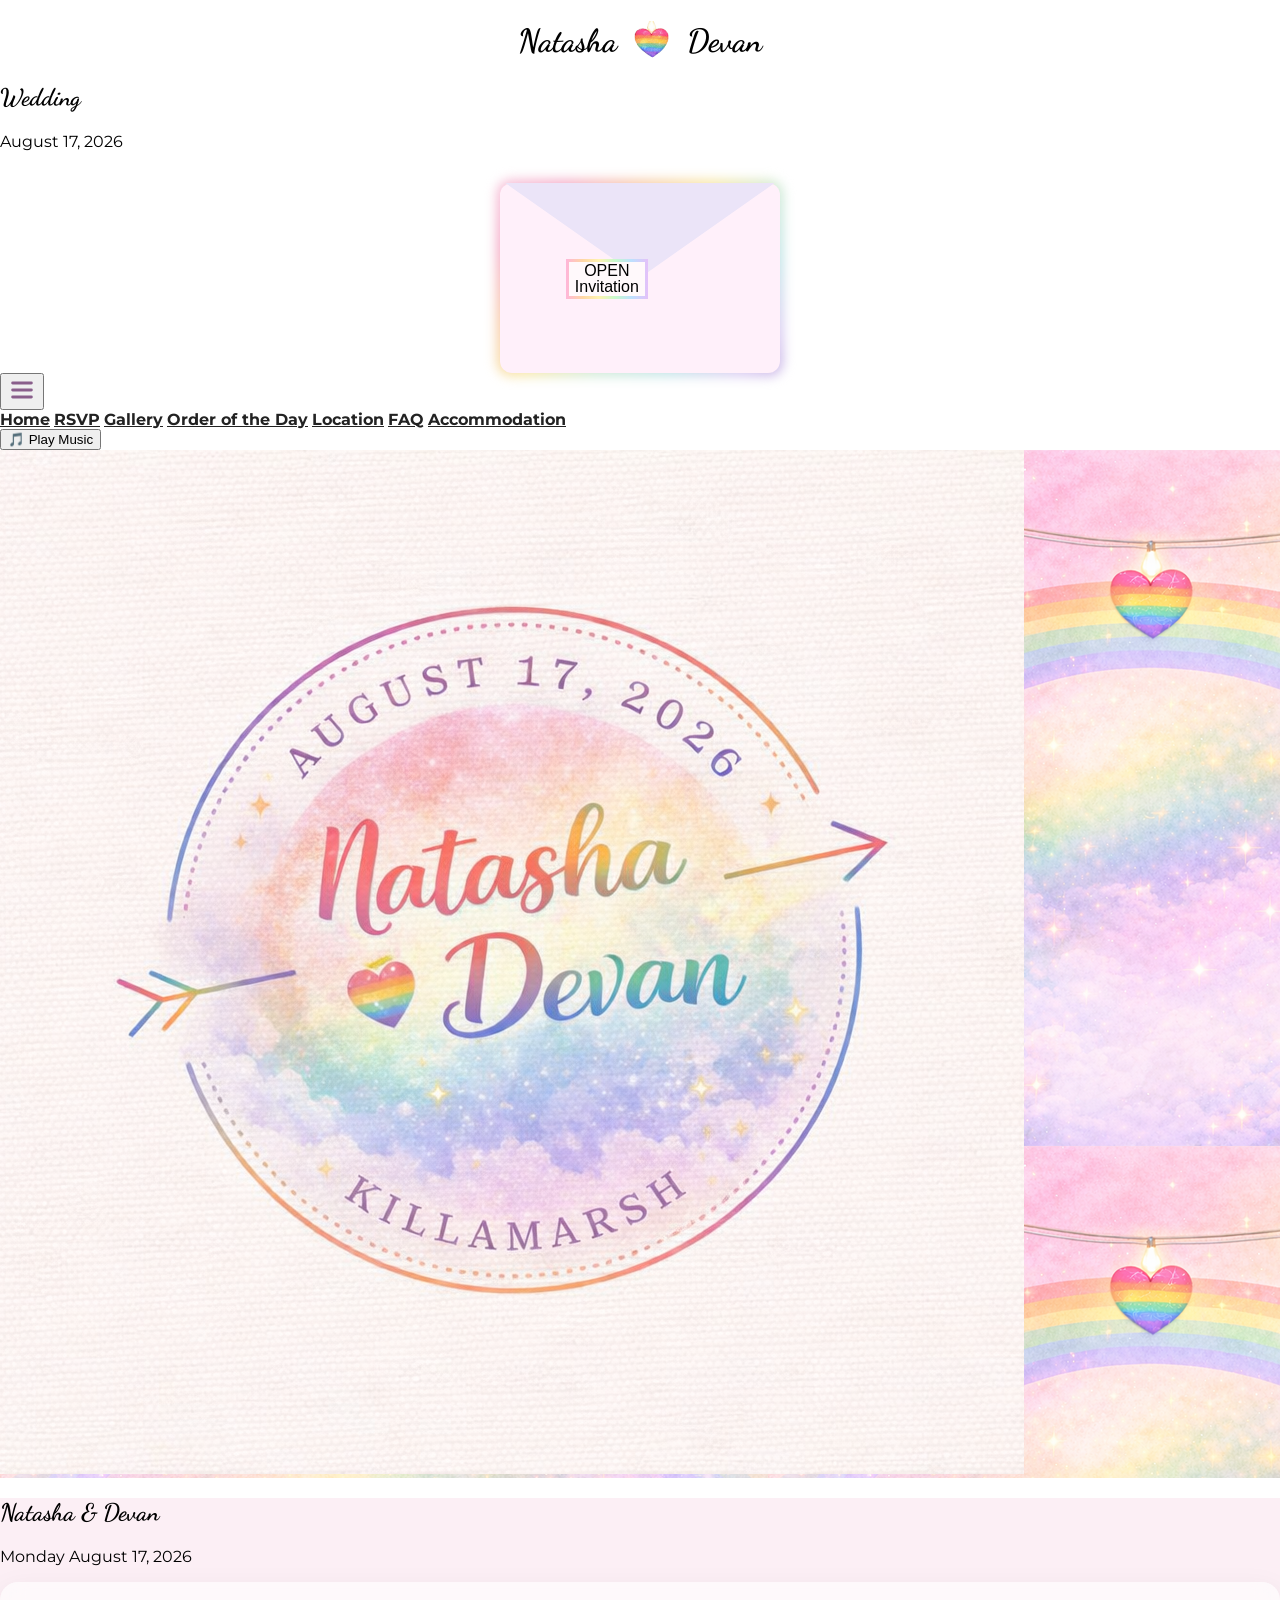
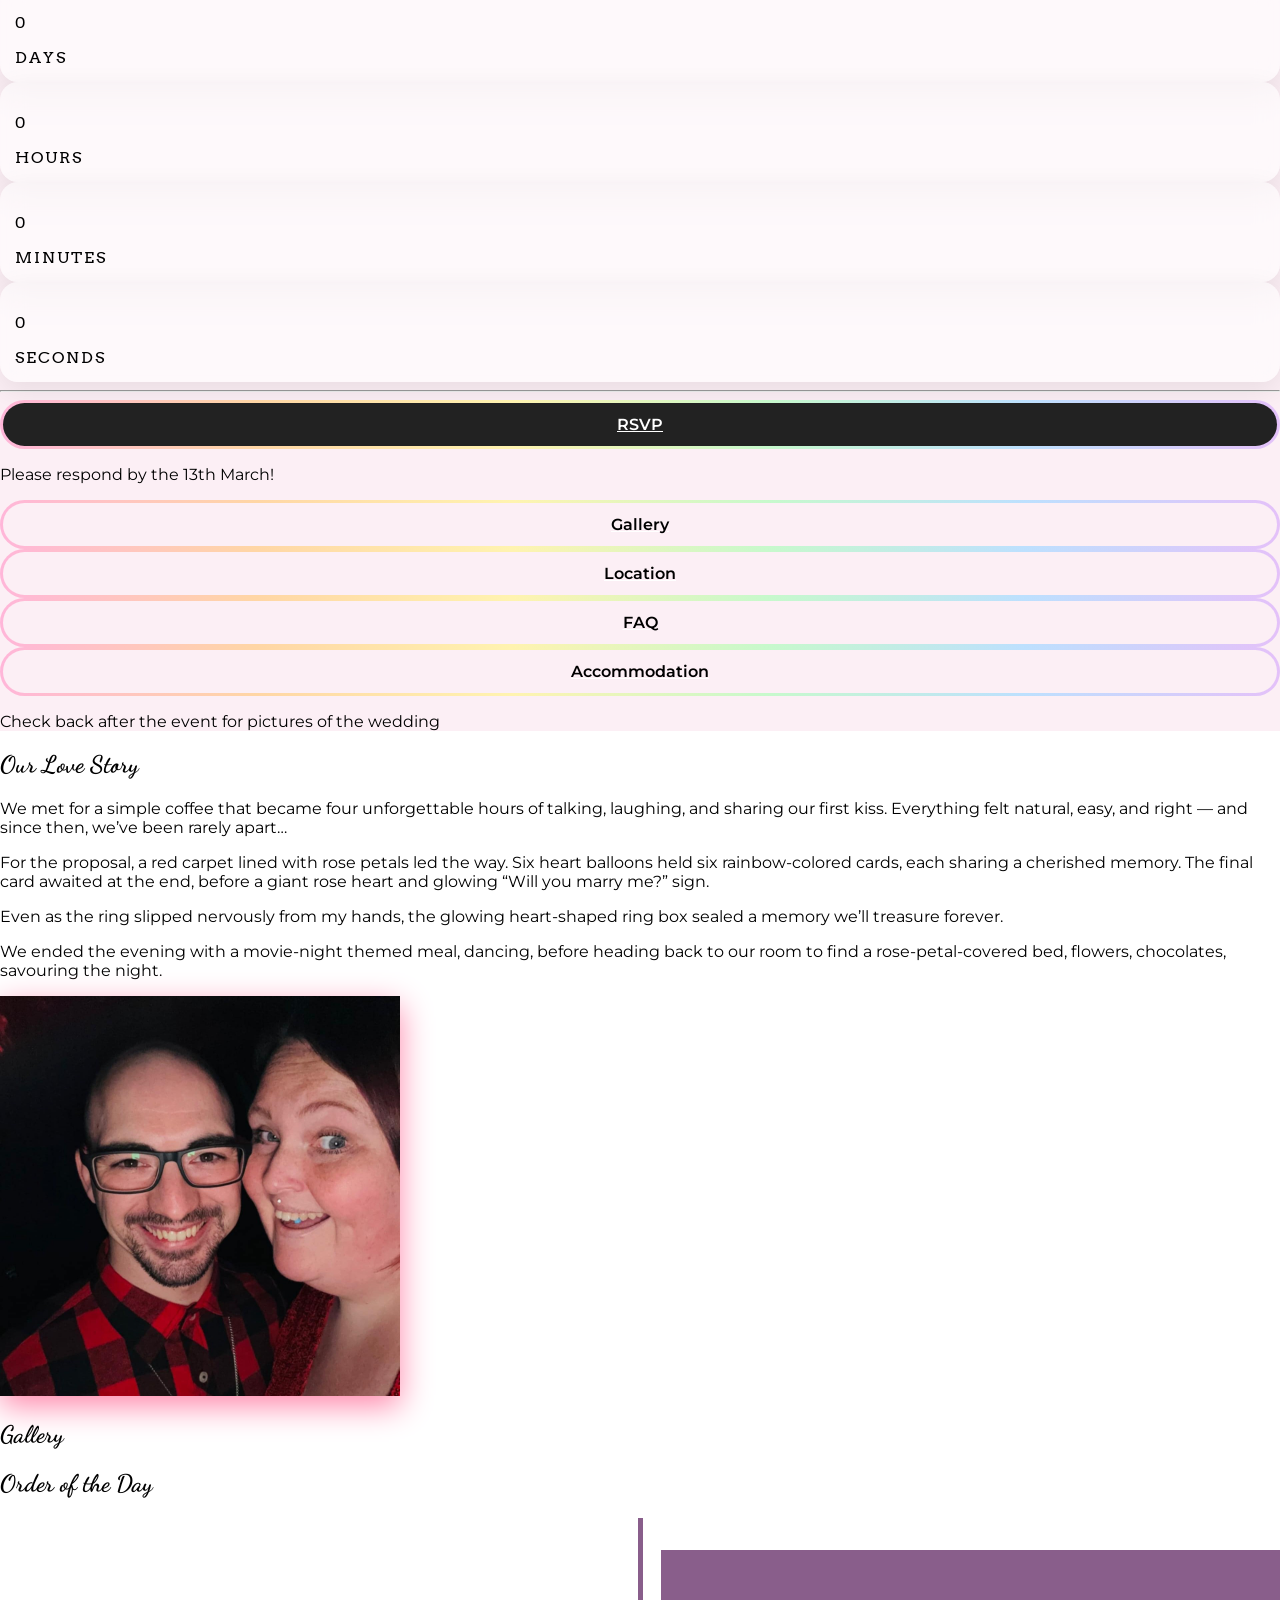
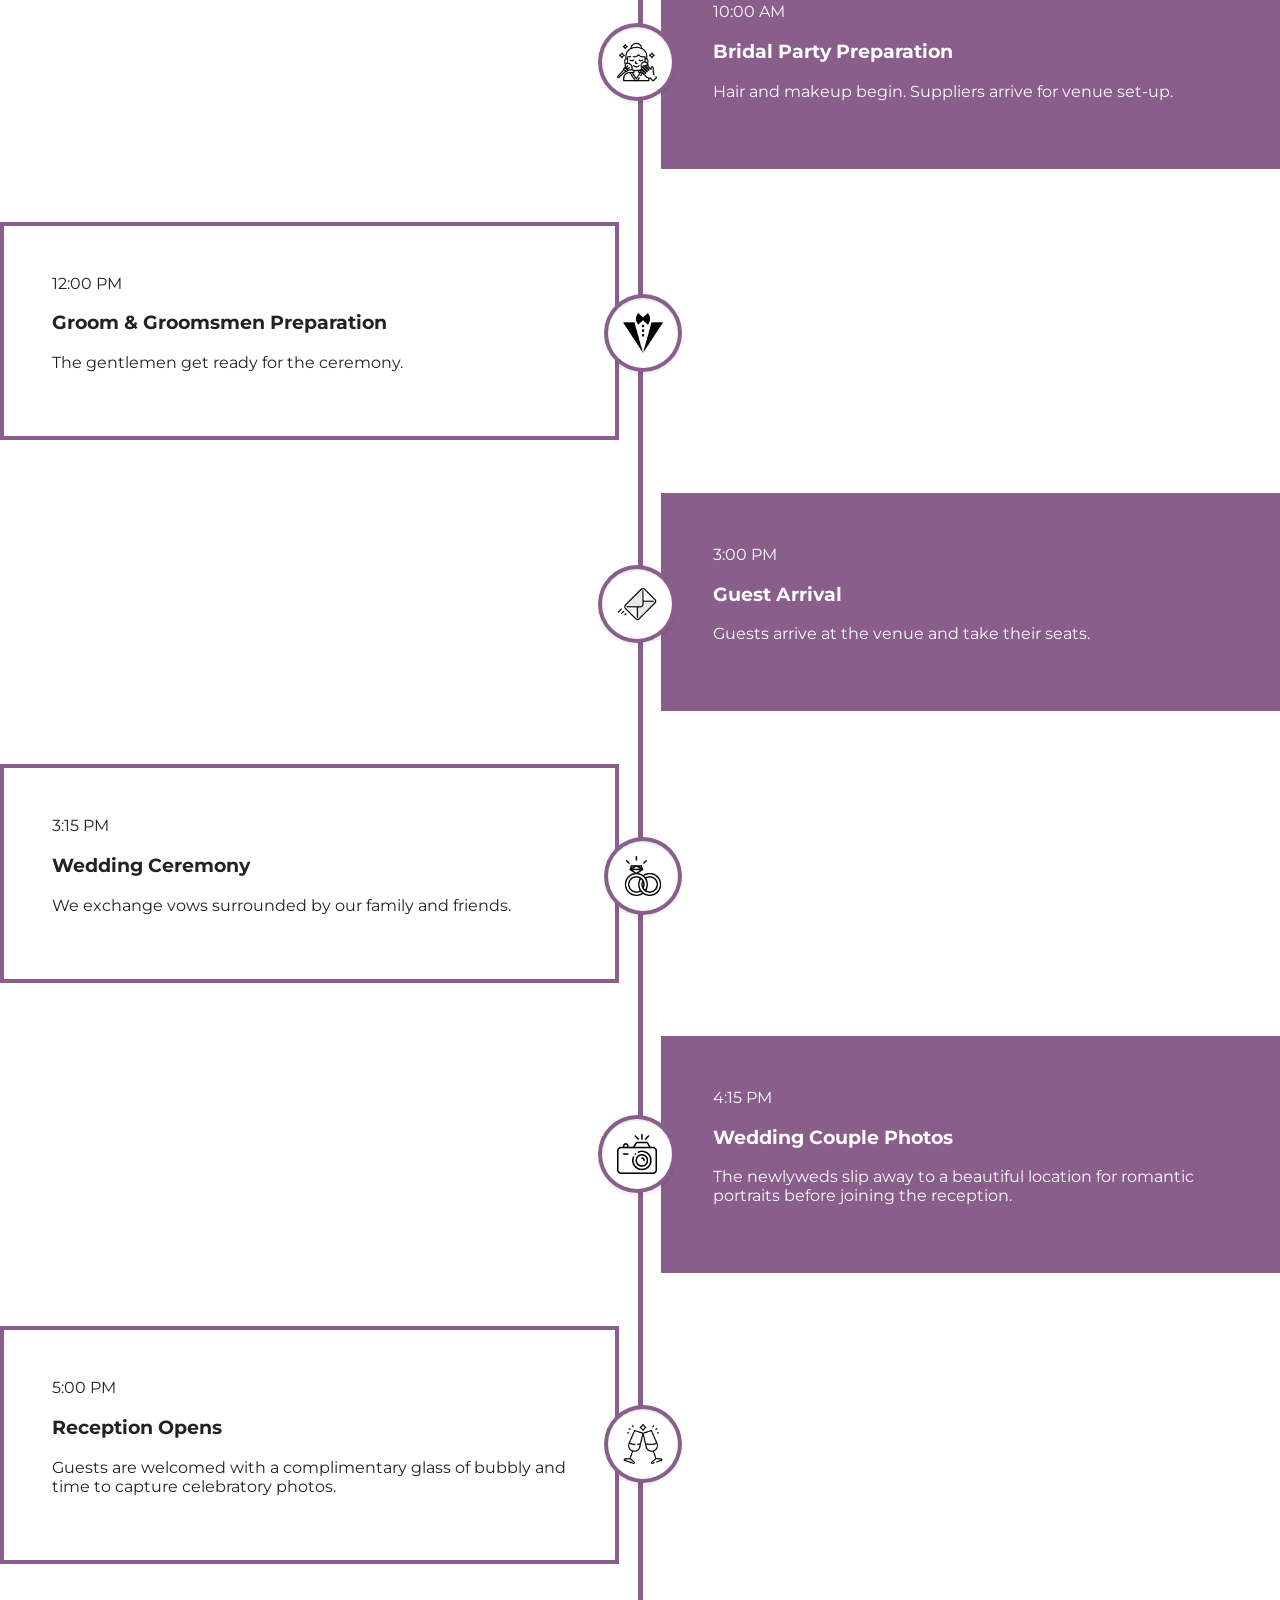
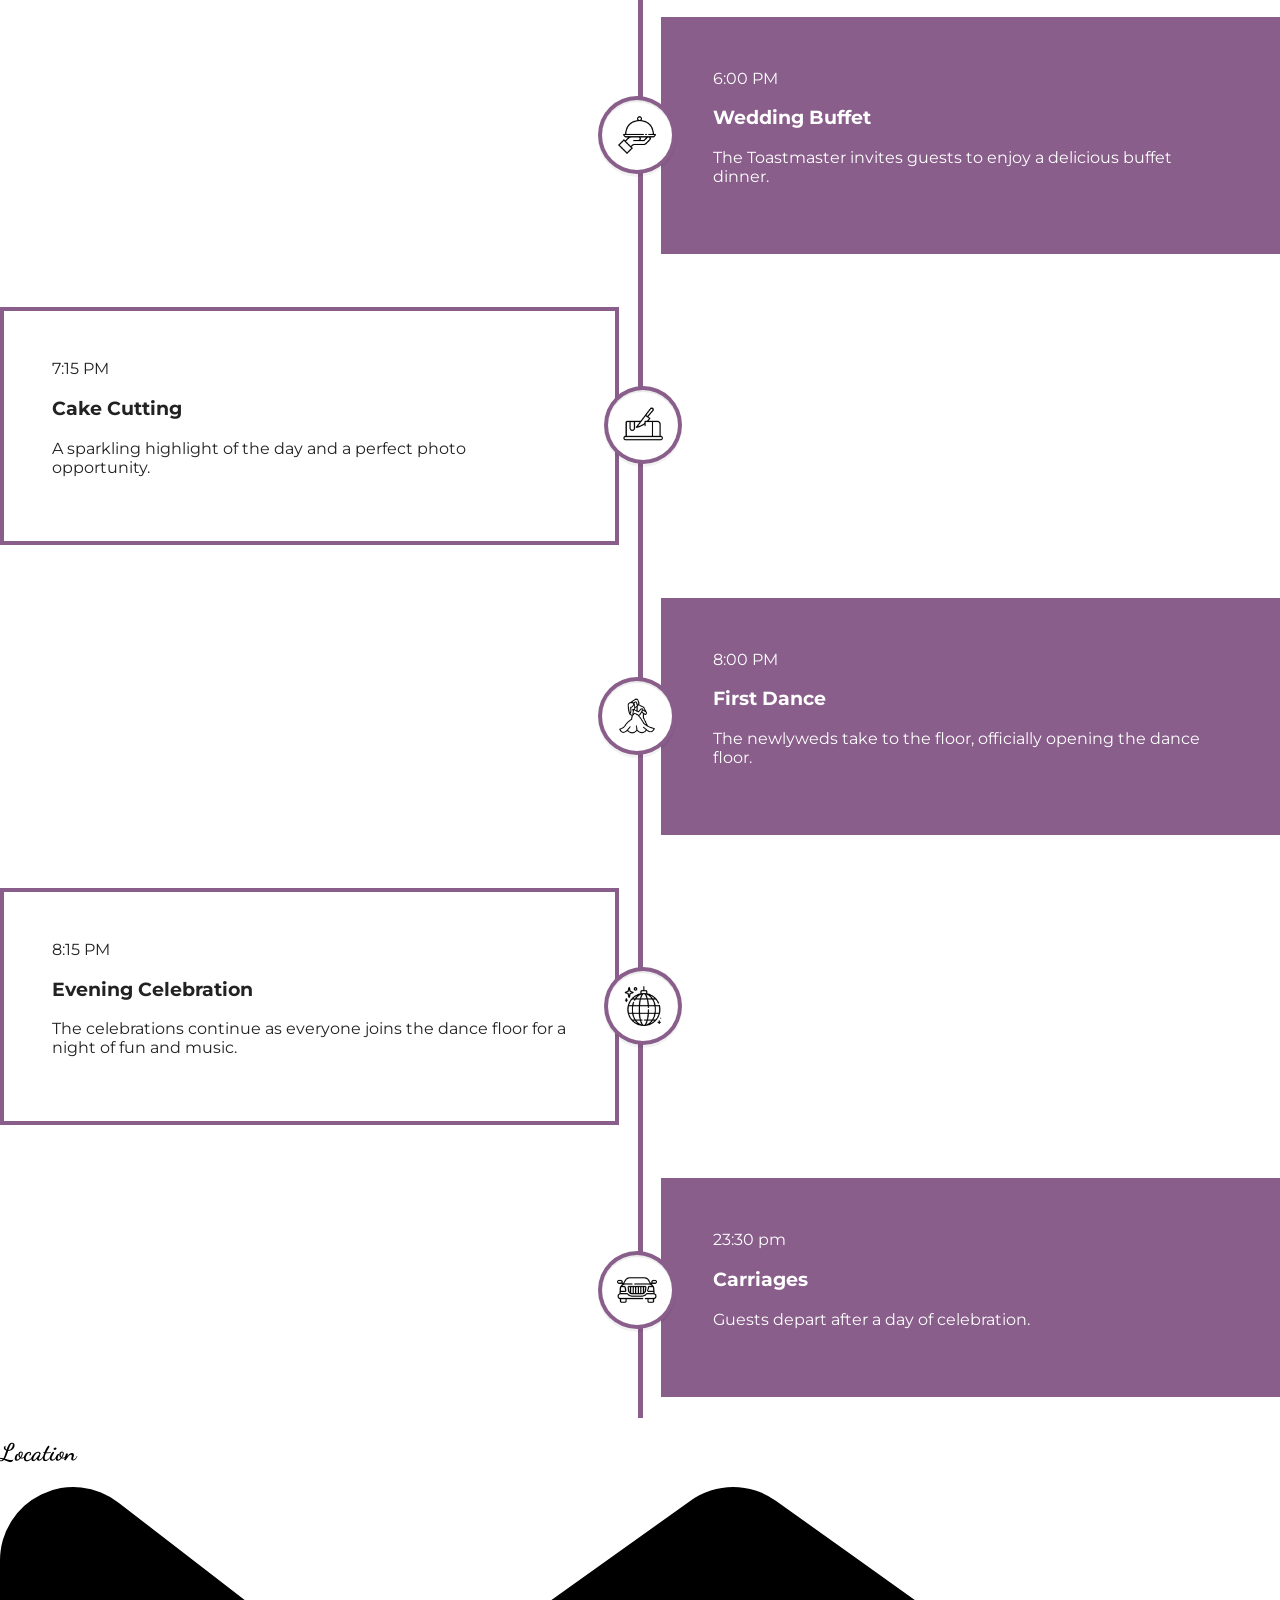
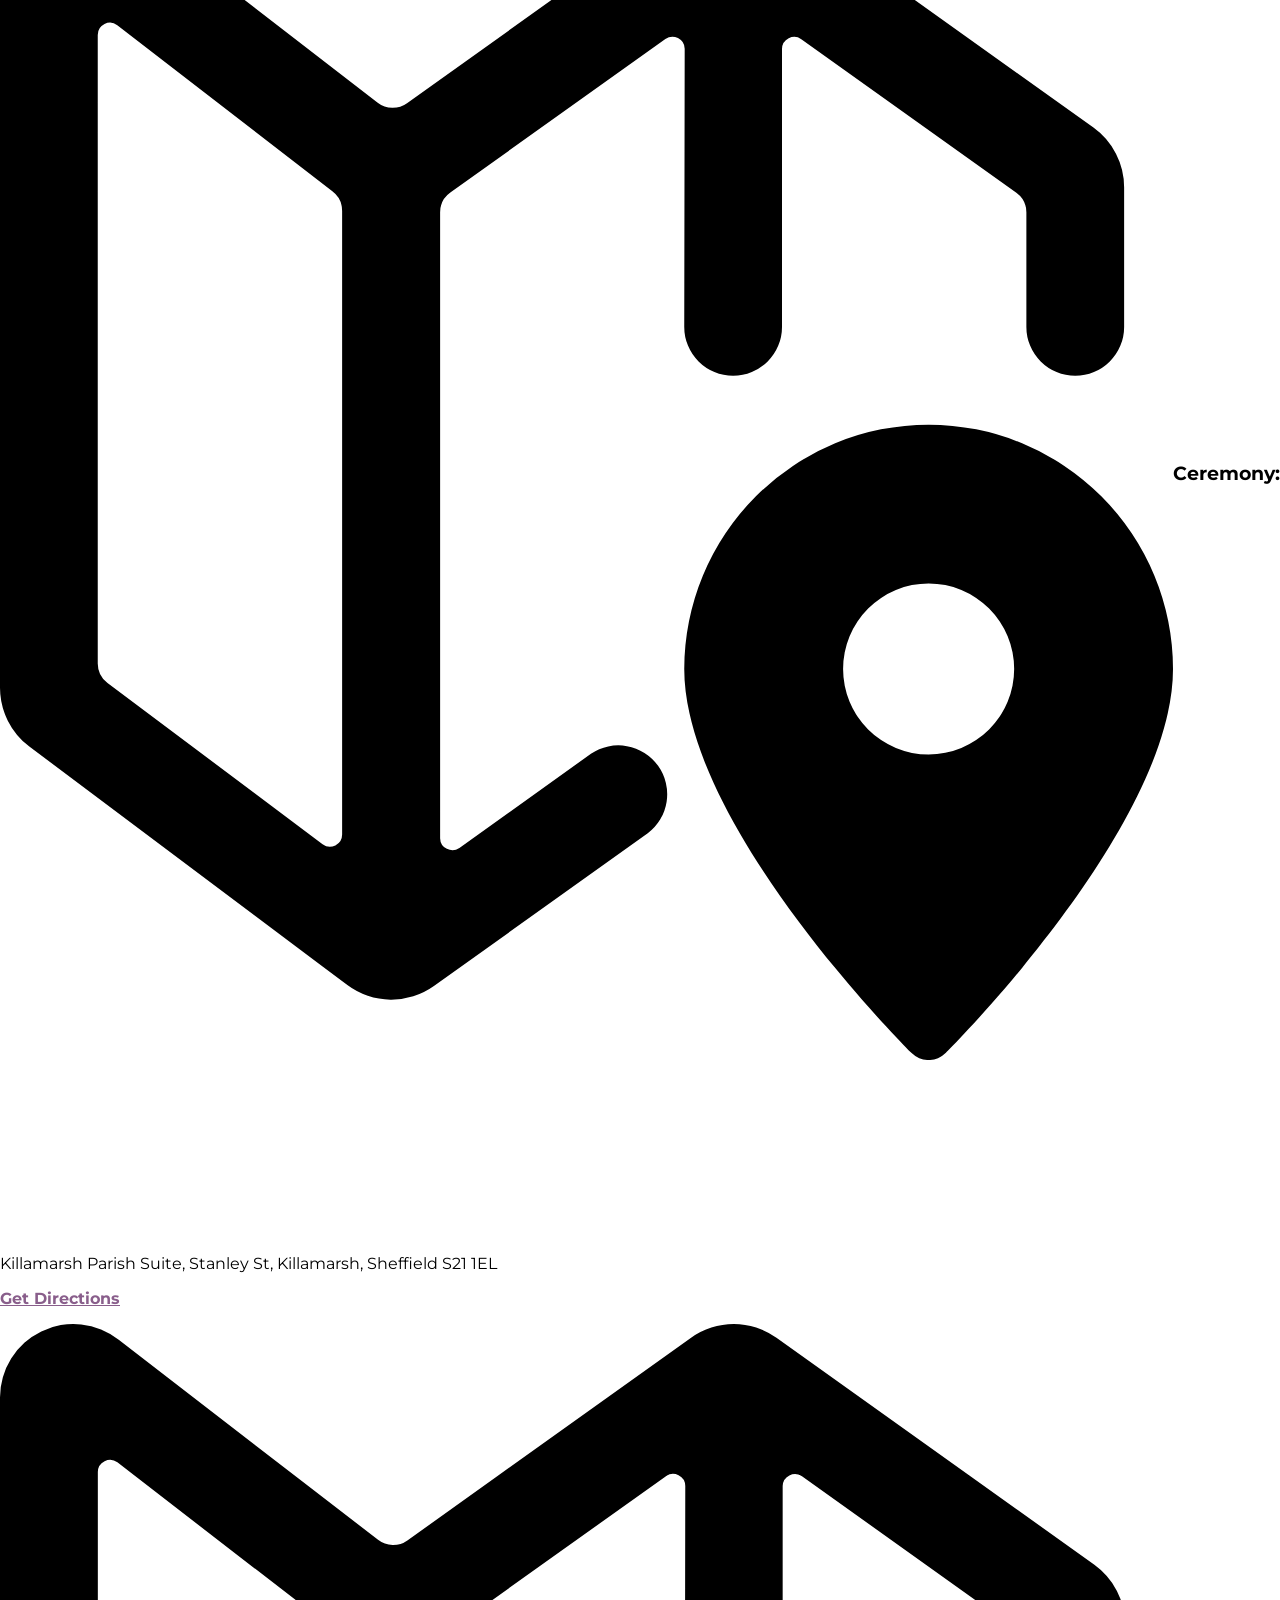
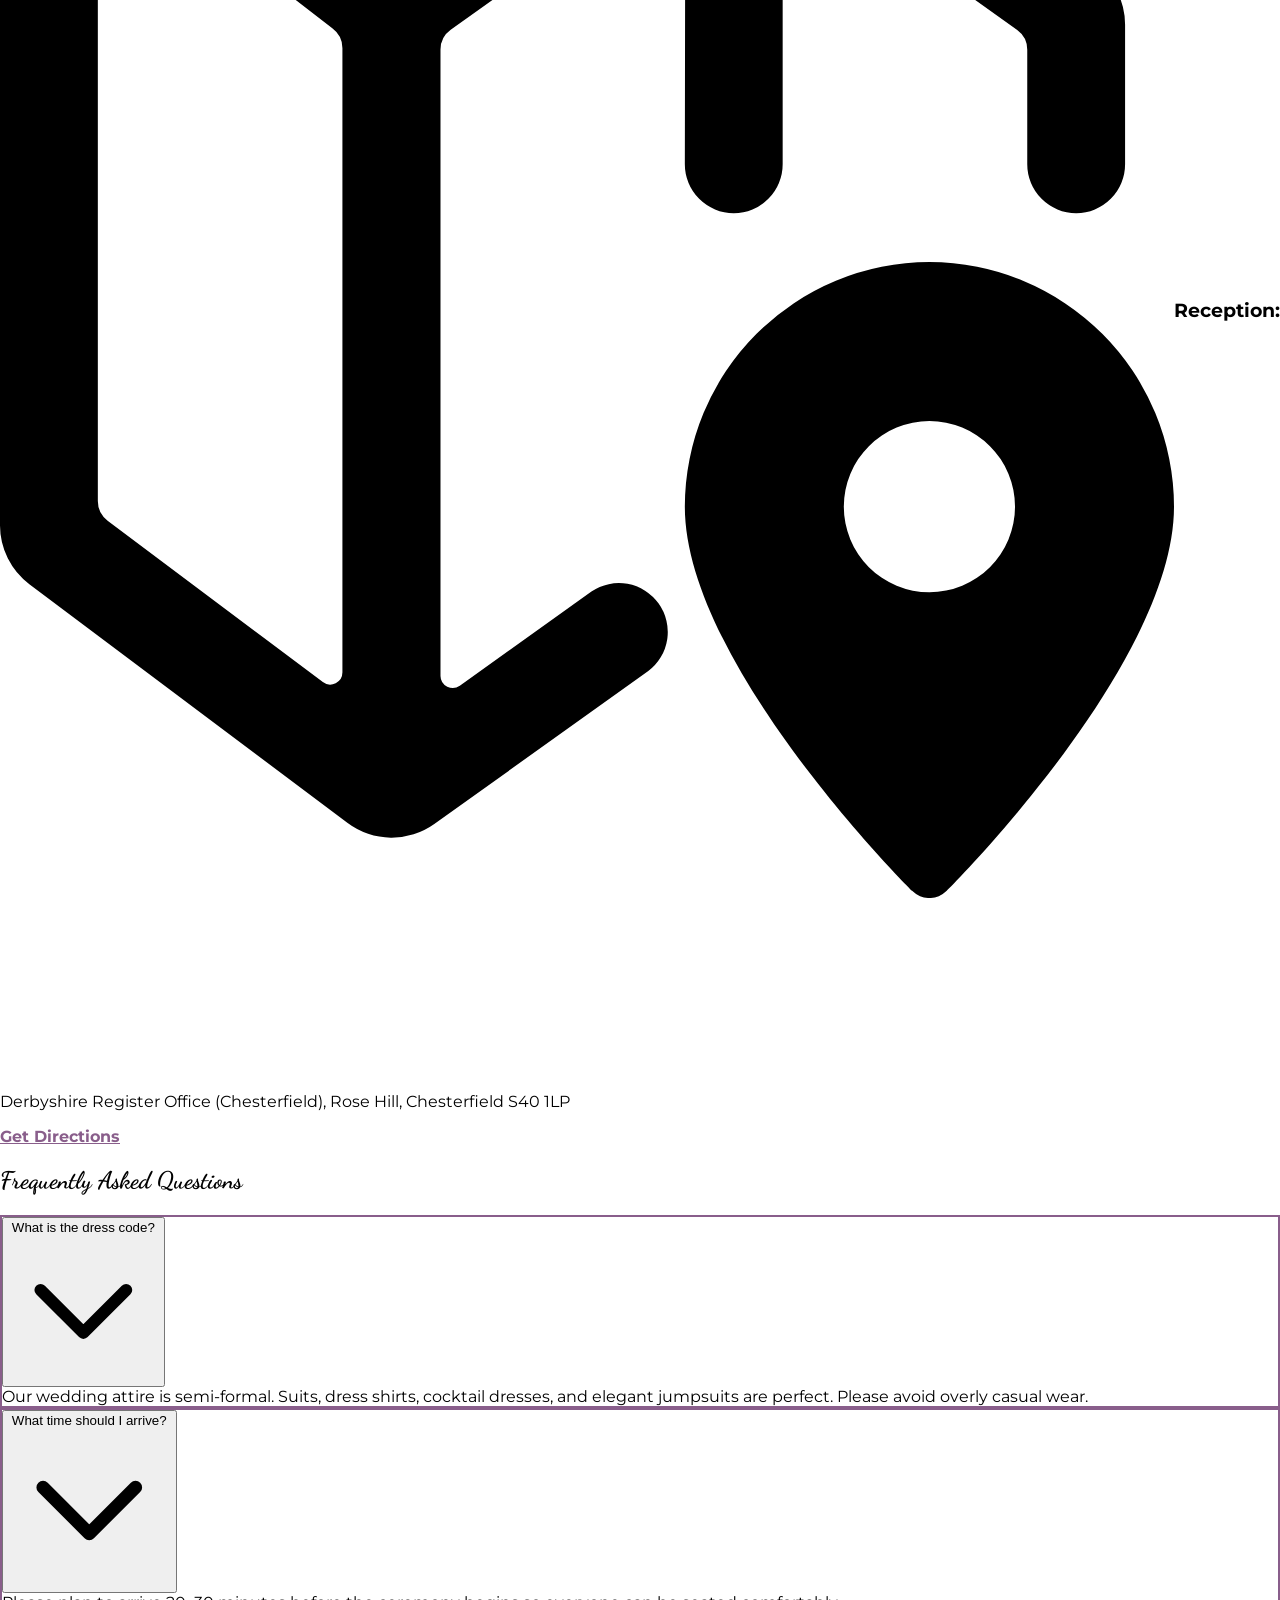
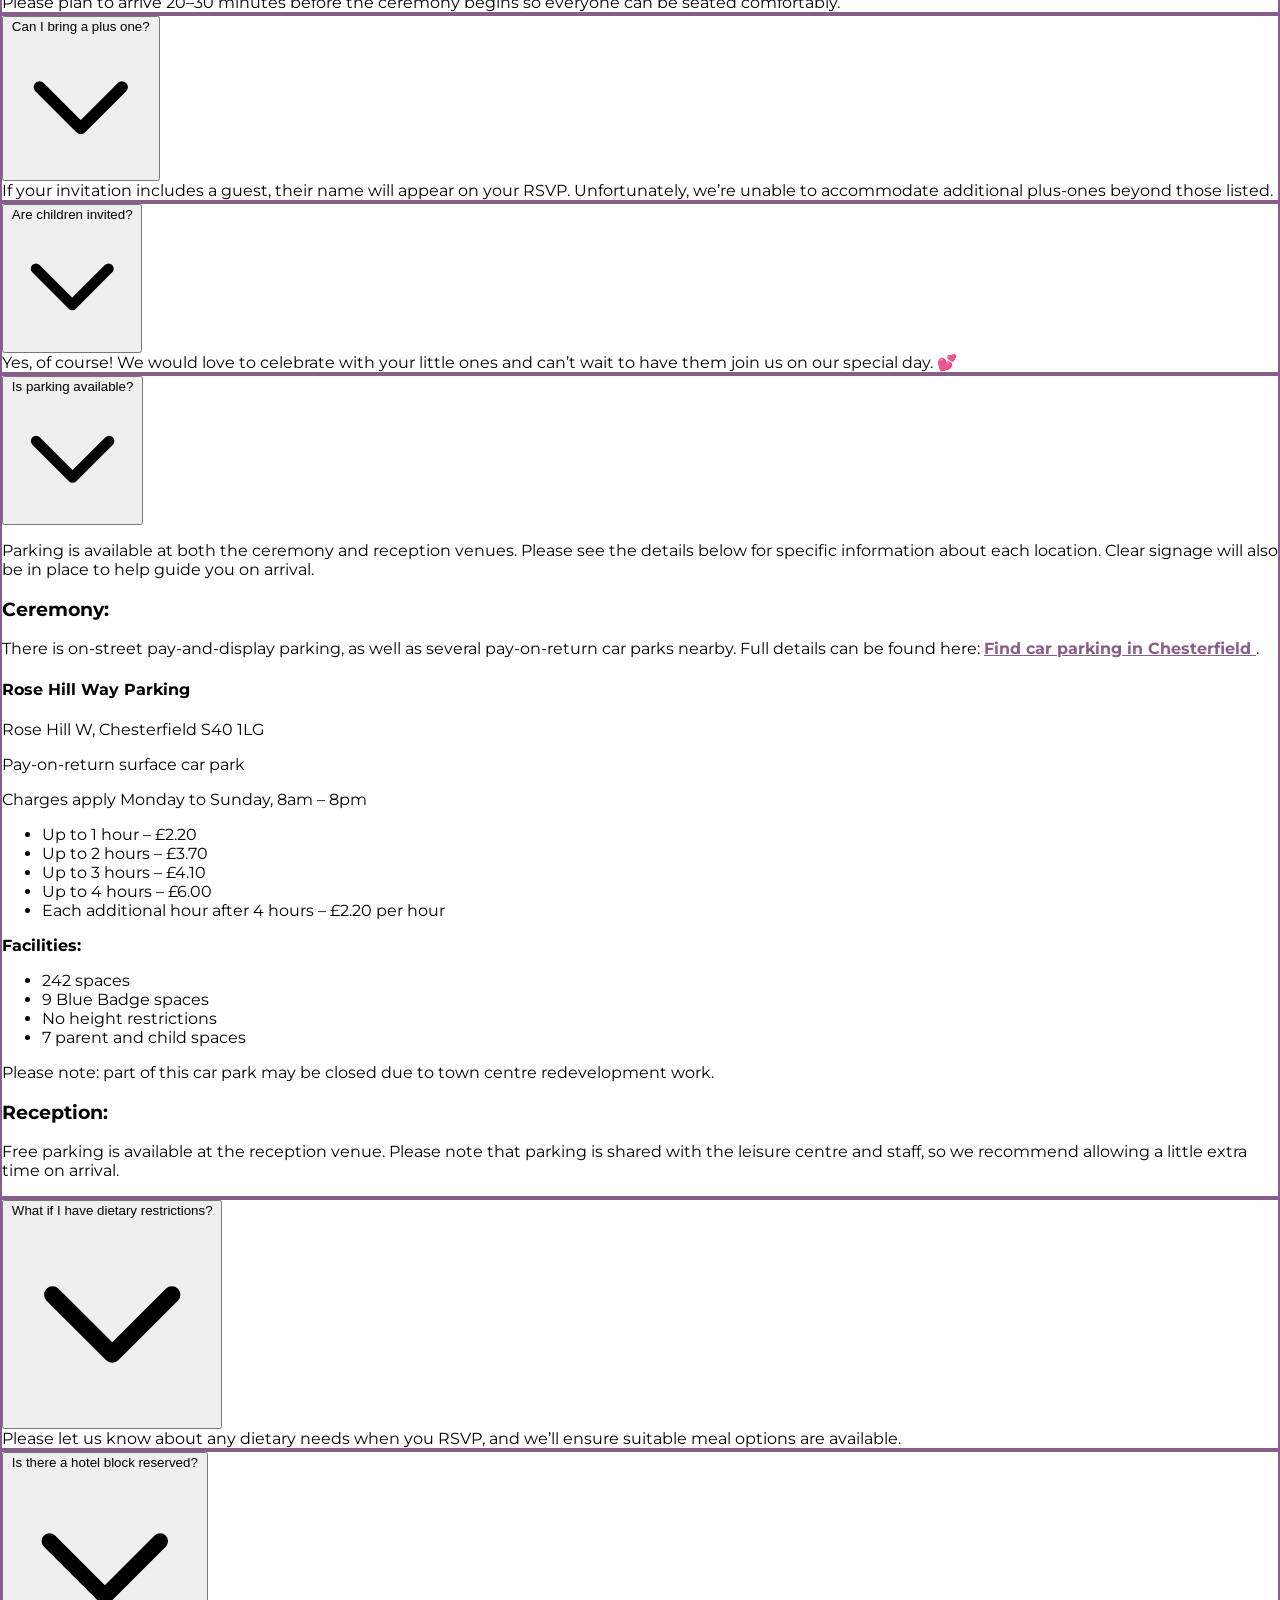
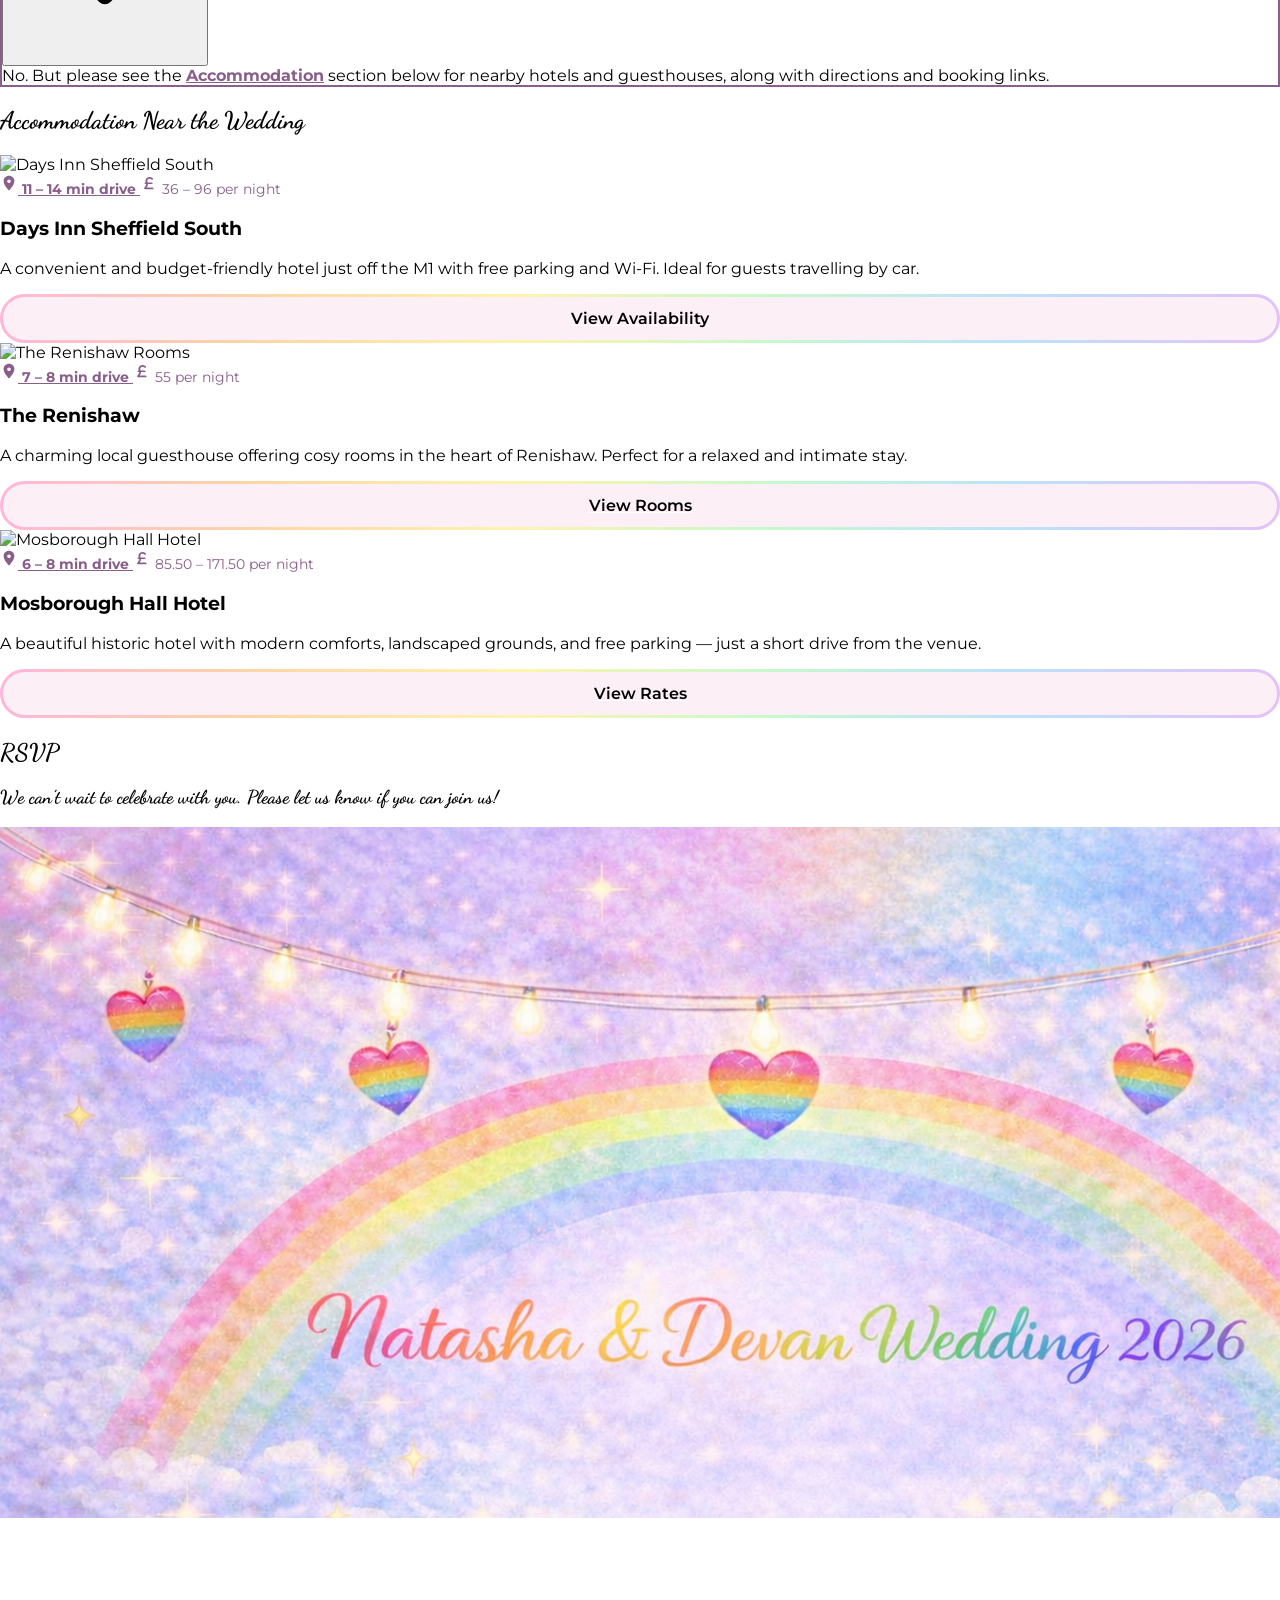
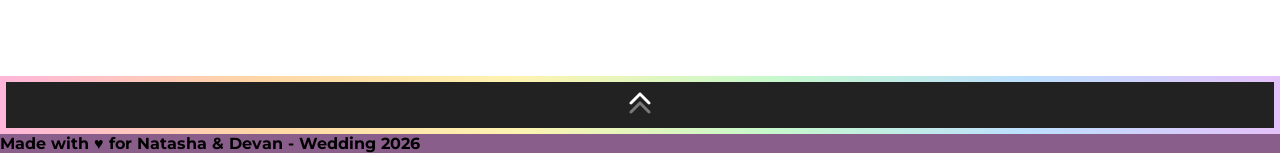
==== index.html @ 5da206cf "Correctly Hide Menu Button menu" ====
<!DOCTYPE html>
<html lang="en">
<head>
    <meta charset="UTF-8">
    <meta http-equiv="X-UA-Compatible" content="IE=edge">
    <meta name="viewport" content="width=device-width, initial-scale=1.0">

    <link rel="icon" href="assets/favicon/favicon2.png" type="image/x-icon">
    <title>Home - Natasha & Devan Wedding 2026</title>

    <meta name="description" content="Official website for Natasha & Devan Wedding celebration 2026.">
    <meta name="robots" content="index, follow">
    <meta name="author" content="Natasha & Devan">
    <meta name="theme-color" content="#f7f4f2">

    <!-- Open Graph (Facebook, iMessage, LinkedIn) -->
    <meta property="og:title" content="Natasha & Devan Wedding 2026">
    <meta property="og:description" content="Official website for Natasha & Devan Wedding celebration 2026.">
    <meta property="og:type" content="website">
    <meta property="og:url" content="https://natashawedsdevan26.co.uk">
    <meta property="og:image" content="https://natashawedsdevan26.co.uk/assets/images/logo.png">

    <!-- Twitter -->
    <meta name="twitter:card" content="summary_large_image">
    <meta name="twitter:title" content="Natasha & Devan Wedding 2026">
    <meta name="twitter:description" content="Official website for Natasha & Devan Wedding celebration 2026.">
    <meta name="twitter:image" content="https://natashawedsdevan26.co.uk/assets/images/logo.png">

    <link rel="canonical" href="https://natashawedsdevan26.co.uk">

    <!-- Tailwind -->
    <script src="https://cdn.jsdelivr.net/npm/@tailwindcss/browser@4"></script> 
    <!-- Font Awesome -->
    <link rel="stylesheet" href="https://maxcdn.bootstrapcdn.com/font-awesome/4.7.0/css/font-awesome.min.css">
    <!-- Glightbox -->
    <link rel="stylesheet" href="https://cdn.jsdelivr.net/npm/glightbox/dist/css/glightbox.min.css" />
    <!-- Fonts -->
    <link href="https://fonts.googleapis.com/css2?family=Dancing+Script:wght@600&family=Montserrat:wght@300;400;600&family=Arvo:wght@300;400;600&display=swap" rel="stylesheet">
    <link rel="stylesheet" href="./assets/css/style.css">
</head>

<body class="text-gray-800 scroll-smooth bg-gradient-to-br from-rose-100 via-pink-100 to-purple-100 overflow-hidden"></body>
    <!-- Opening Screen -->
    <div id="introScreen" 
    class="fixed inset-0 bg-gradient-to-br from-rose-200 via-pink-200 to-purple-200 
    flex items-center justify-center z-[100] transition-opacity duration-1000 h-dvh h-screen">
        <div class="sparkle-bg" id="sparkles"></div>
        <div class="text-center z-[5]">
            <h1 class="script-font text-7xl mb-4 text-black drop-shadow-lg" style="
                display: flex;
                flex-wrap: wrap;
                justify-content: center;
                align-items: center;
                text-align: center;
            ">Natasha <img class="heart" src="./assets/images/heart.png" alt="Website Logo" style="
                max-height: 40px;
                margin: 0 1rem 0 1rem;
            "> Devan</h1>
            <h2 class="script-font text-5xl mb-4 text-black  drop-shadow-lg">Wedding</h2>
            <p class="text-black text-2xl mb-10 font-bold">August 17, 2026</p>

            <!-- 💌 Envelope Animation -->
            <div id="env" class="envelope-wrapper" >
                <div class="envelope"></div>
                <div id="flap" class="flap"></div>
                <button class="open-circle text-black px-8 py-3 rounded-full font-semibold hover:scale-105 transition" onclick="enterSite()">
                    <span>OPEN</br>Invitation</span>
                </button>
            </div>
        </div>
    </div>

    <!-- ✨ Scroll Progress Bar -->
    <div id="progressBar"
    class="fixed bottom-0 left-0 h-2
    z-[200] w-0 transition-all duration-150 hidden">
    </div>

    <!-- Mobile Burger -->
    <button id="menuBtn" class="hidden pointer-events-none fixed top-5 left-5 z-999 p-3 rounded-full bg-white/80 backdrop-blur shadow-lg">
        <svg id="burgerIcon"
            xmlns="http://www.w3.org/2000/svg"
            viewBox="0 0 24 24"
            width="28"
            height="28"
            fill="none"
            stroke="#895e8b"
            stroke-width="2.5"
            stroke-linecap="round">
            <line x1="4" y1="6" x2="20" y2="6" class="top"/>
            <line x1="4" y1="12" x2="20" y2="12" class="middle"/>
            <line x1="4" y1="18" x2="20" y2="18" class="bottom"/>
        </svg>
    </button>

    <!-- Mobile Menu -->
    <div id="mobileMenu"
    class="fixed inset-0 bg-gradient-to-br from-rose-100/95 via-pink-100/95 to-purple-100/95
    backdrop-blur-lg
    flex flex-col items-center justify-center gap-8 text-2xl
    translate-x-full transition-transform duration-500 z-40">
        <a href="#" onclick="toggleMenu()">Home</a>
        <a href="#rsvp" onclick="toggleMenu()"><span>RSVP</span></a>
        <a href="#gallery" onclick="toggleMenu()"><span>Gallery</span></a>
        <a href="#order-of-day" onclick="toggleMenu()"><span>Order of the Day</span></a>
        <a href="#location" onclick="toggleMenu()"><span>Location</span></a>
        <a href="#faq" onclick="toggleMenu()"><span>FAQ</span></a> 
        <a href="#Accommodation" onclick="toggleMenu()"><span>Accommodation</span></a>  
    </div>

        <div class="animated-bg"></div>
        
        <!-- 🎵 Background Music -->
        <audio id="bgMusic" loop>
        <source src="./assets/music/a-thousand-years-piano-cello.mp3" type="audio/mpeg">
        </audio>

        <button id="musicBtn"
        class="music-btn fixed top-5 right-5 bg-white/80 backdrop-blur px-4 py-2 rounded-full shadow z-50 transition-all duration-300">
        🎵 <span id="musicText">Play Music</span>
        </button>

        <!-- 🌈 Homepage Hero Replacement -->
        <section id="homeHero" class="lg:h-dvh grid md:grid-cols-2">

            <!-- LEFT SIDE -->
            <div class="left-side relative flex items-center justify-center bg-cover bg-center"
                style="background-image:url('./assets/images/hero-pastel-background1.png');">
                <img src="./assets/images/logo.png"
                    alt="Wedding Logo"
                    class="w-60 md:w-75 rounded-full shadow-2xl" />
            </div>

            <!-- RIGHT SIDE -->
            <div class="right-side flex items-center justify-center bg-white px-8 py-16">
                <div class="max-w-lg w-full text-center">

                    <!-- Names -->
                    <h1 class="script-font text-5xl md:text-7xl mb-4">
                        Natasha <span class="text-3xl relative -top-2">&</span> Devan
                    </h1>

                    <!-- Date -->
                    <p class="text-lg tracking-wider mb-6">
                        Monday August 17, 2026
                    </p>
                    
                    <!-- Countdown -->
                    <div id="countdownTimer" class="grid grid-cols-2 md:grid-cols-4 gap-4 text-center">
                        <div class="timeHolder">
                            <p id="days" class="text-2xl font-semibold">0</p>
                            <span class="text-xs tracking-widest">DAYS</span>
                        </div>
                        <div class="timeHolder">
                            <p id="hours" class="text-2xl font-semibold">0</p>
                            <span class="text-xs tracking-widest">HOURS</span>
                        </div>
                        <div class="timeHolder">
                            <p id="minutes" class="text-2xl font-semibold">0</p>
                            <span class="text-xs tracking-widest">MINUTES</span>
                        </div>
                        <div class="timeHolder">
                            <p id="seconds" class="text-2xl font-semibold">0</p>
                            <span class="text-xs tracking-widest">SECONDS</span>
                        </div>
                    </div>

                    <hr class="my-6">

                    <div class="rsvp text-center mb-6">
                        <a href="#rsvp" class="rainbow-btn shadow-lg py-2 transition"><span>RSVP</span></a>
                        <p class="font-bold mt-4 uppercase">Please respond by the 13th March!</p>
                    </div>

                    <!-- Buttons -->
                    <div class="grid grid-cols-1 md:grid-cols-2 gap-3 text-sm">
                        <a href="#gallery" class="rainbow-btn text-black py-2 transition"><span>Gallery</span></a>
                        <a href="#location" class="rainbow-btn text-black py-2 transition"><span>Location</span></a>
                        <a href="#faq" class="rainbow-btn text-black py-2 transition"><span>FAQ</span></a> 
                        <a href="#Accommodation" class="rainbow-btn text-black py-2 transition"><span>Accommodation</span></a>               
                    </div>

                    <p class="text-xs mt-6 text-gray-500 font-semibold">
                        Check back after the event for pictures of the wedding
                    </p>

                </div>
            </div>
        </section>

        <!-- LOVE STORY -->
        <section ide="love-story" class="py-20 px-6 mx-auto fade-in">
            <h2 class="script-font text-5xl mb-10 text-center">Our Love Story</h2>
            <div class="grid grid-cols-1 md:grid-cols-2 gap-6 max-w-5xl mx-auto">
                <div class="left-side flex flex-wrap items-center justify-start">
                    <p class="text-lg leading-relaxed text-black mb-4">
                        We met for a simple coffee that became four unforgettable hours of talking, laughing, and sharing our first kiss. Everything felt natural, easy, and right — and since then, we’ve been rarely apart…
                    </p>
                    <p class="text-lg leading-relaxed text-black mb-2">
                        For the proposal, a red carpet lined with rose petals led the way. Six heart balloons held six rainbow-colored cards, each sharing a cherished memory. The final card awaited at the end, before a giant rose heart and glowing “Will you marry me?” sign.
                    </p>
                    <p class="text-lg leading-relaxed text-black mb-4">
                    Even as the ring slipped nervously from my hands, the glowing heart-shaped ring box sealed a memory we’ll treasure forever.
                    </p>
                    <p class="text-lg leading-relaxed text-black mb-4">
                    We ended the evening with a movie-night themed meal, dancing, before heading back to our room to find a rose-petal-covered bed, flowers, chocolates, savouring the night.
                    </p>
                </div>
                <div class="right-side flex items-center justify-center max-md:order-first">
                    <img src="./assets/images/heart.jpg" class="heart-img">   
                </div>
            </div>
        </section>

        <!-- GALLERY -->
        <section id="gallery" class="py-20 px-6 fade-in bg-neutral-50">
            <h2 class="script-font text-5xl mb-10 text-center">Gallery</h2>

            <div id="gallery-grid"
                class="grid grid-cols-1 sm:grid-cols-2 md:grid-cols-3 gap-8 max-w-5xl mx-auto">
            </div>
        </section>

        <!-- Timeline -->
        <section id="order-of-day" class="timeline-section py-24 px-6">
            <div class="timeline-container max-w-4xl mx-auto">
                
                <h2 class="script-font text-5xl mb-16 text-center">Order of the Day</h2>
                <div id="timeline">

                    <!-- 10:00 AM -->
                    <div class="timeline-block plum-box">
                        <div class="timeline-icon bounce-in">
                            <img src="./assets/icons/makeup.png" class="icon" alt="Bridal Prep Icon">
                        </div>
                        <div class="timeline-content rounded-xl">
                            <span class="timeline-time">10:00 AM</span>
                            <h3>Bridal Party Preparation</h3>
                            <p>Hair and makeup begin. Suppliers arrive for venue set-up.</p>
                        </div>
                    </div>

                    <!-- 12:00 PM -->
                    <div class="timeline-block white-box">
                        <div class="timeline-icon bounce-in">
                            <img src="./assets/icons/suit.png" class="icon" alt="Groom Prep Icon">
                        </div>
                        <div class="timeline-content rounded-xl">
                            <span class="timeline-time">12:00 PM</span>
                            <h3>Groom & Groomsmen Preparation</h3>
                            <p>The gentlemen get ready for the ceremony.</p>
                        </div>
                    </div>

                    <!-- 3:00 PM -->
                    <div class="timeline-block plum-box">
                        <div class="timeline-icon bounce-in">
                            <img src="./assets/icons/communication.png" class="icon" alt="Guests Arrive Icon">
                        </div>
                        <div class="timeline-content rounded-xl">
                            <span class="timeline-time">3:00 PM</span>
                            <h3>Guest Arrival</h3>
                            <p>Guests arrive at the venue and take their seats.</p>
                        </div>
                    </div>

                    <!-- 3:15 PM -->
                    <div class="timeline-block white-box">
                        <div class="timeline-icon bounce-in">
                            <img src="./assets/icons/wedding-rings.png" class="icon" alt="Ceremony Icon">
                        </div>
                        <div class="timeline-content rounded-xl">
                            <span class="timeline-time">3:15 PM</span>
                            <h3>Wedding Ceremony</h3>
                            <p>We exchange vows surrounded by our family and friends.</p>
                        </div>
                    </div>

                    <!-- 4:15 PM -->
                    <div class="timeline-block plum-box">
                        <div class="timeline-icon bounce-in">
                            <img src="./assets/icons/camera.png" class="icon" alt="Ceremony Icon">
                        </div>
                        <div class="timeline-content rounded-xl">
                            <span class="timeline-time">4:15 PM</span>
                            <h3>Wedding Couple Photos</h3>
                            <p>The newlyweds slip away to a beautiful location for romantic portraits before joining the reception.</p>
                        </div>
                    </div>

                    <!-- 5:00 PM -->
                    <div class="timeline-block white-box">
                        <div class="timeline-icon bounce-in">
                            <img src="./assets/icons/champagne.png" class="icon" alt="Reception Drinks Icon">
                        </div>
                        <div class="timeline-content rounded-xl">
                            <span class="timeline-time">5:00 PM</span>
                            <h3>Reception Opens</h3>
                            <p>Guests are welcomed with a complimentary glass of bubbly and time to capture celebratory photos.</p>
                        </div>
                    </div>

                    <!-- 6:00 PM -->
                    <div class="timeline-block plum-box">
                        <div class="timeline-icon bounce-in">
                            <img src="./assets/icons/cloche.png" class="icon" alt="Wedding Breakfast Icon">
                        </div>
                        <div class="timeline-content rounded-xl">
                            <span class="timeline-time">6:00 PM</span>
                            <h3>Wedding Buffet</h3>
                            <p>The Toastmaster invites guests to enjoy a delicious buffet dinner.</p>
                        </div>
                    </div>

                    <!-- 7:15 PM -->
                    <div class="timeline-block white-box">
                        <div class="timeline-icon bounce-in">
                            <img src="./assets/icons/cake.png" class="icon" alt="Champagne Tower Icon">
                        </div>
                        <div class="timeline-content rounded-xl">
                            <span class="timeline-time">7:15 PM</span>
                            <h3>Cake Cutting</h3>
                            <p>A sparkling highlight of the day and a perfect photo opportunity.</p>
                        </div>
                    </div>

                    <!-- 8:00 PM -->
                    <div class="timeline-block plum-box">
                        <div class="timeline-icon bounce-in">
                            <img src="./assets/icons/dance.png" class="icon" alt="Evening Party Icon">
                        </div>
                        <div class="timeline-content rounded-xl">
                            <span class="timeline-time">8:00 PM</span>
                            <h3>First Dance</h3>
                            <p>The newlyweds take to the floor, officially opening the dance floor.</p>
                        </div>
                    </div>

                    <!-- 8:15 PM -->
                    <div class="timeline-block white-box">
                        <div class="timeline-icon bounce-in">
                            <img src="./assets/icons/disco.png" class="icon" alt="Evening Party Icon">
                        </div>
                        <div class="timeline-content rounded-xl">
                            <span class="timeline-time">8:15 PM</span>
                            <h3>Evening Celebration</h3>
                            <p>The celebrations continue as everyone joins the dance floor for a night of fun and music.</p>
                        </div>
                    </div>

                    <!-- 23:30 AM -->
                    <div class="timeline-block plum-box">
                        <div class="timeline-icon bounce-in">
                            <img src="./assets/icons/limousine.png" class="icon" alt="Departure Icon">
                        </div>
                        <div class="timeline-content rounded-xl">
                            <span class="timeline-time">23:30 pm</span>
                            <h3>Carriages</h3>
                            <p>Guests depart after a day of celebration.</p>
                        </div>
                    </div>

                </div>
            </div>
        </section>

        <!-- LOCATION -->
        <section id="location" class="py-20 px-6 text-center fade-in bg-neutral-50">
            <div class="max-w-5xl mx-auto">
                <h2 class="script-font text-5xl mb-10 text-center">Location</h2>
                <div class="grid grid-cols-1 lg:grid-cols-2 gap-10 max-w-5xl mx-auto">
                    <div class="ceremony-location">
                        <div class="location-title">
                            <svg version="1.1" viewBox="0 0 24 24" class="h-8 w-8 mr-4 svg-icon svg-fill"><desc>marker gps</desc><g fill="currentColor"><path pid="0" d="M19 11a5.006 5.006 0 00-5 5c0 3.171 4.457 7.664 4.646 7.854a.5.5 0 00.708 0C19.543 23.664 24 19.171 24 16a5.006 5.006 0 00-5-5zm0 6.75A1.75 1.75 0 1120.75 16 1.752 1.752 0 0119 17.75z"></path><path pid="1" d="M14 9a1 1 0 002 0V3.314a.25.25 0 01.395-.2l4.4 3.14a.5.5 0 01.205.404V9a1 1 0 002 0V6.143a1.506 1.506 0 00-.628-1.221L15.873.28a1.5 1.5 0 00-1.745 0l-5.8 4.144a.5.5 0 01-.6-.011L2.427.321A1.5 1.5 0 000 1.5v14.886a1.508 1.508 0 00.6 1.2l6.507 4.881a1.5 1.5 0 001.771.02l4.375-3.126a1 1 0 00-1.162-1.627L9.4 19.661a.251.251 0 01-.395-.2V6.657a.5.5 0 01.209-.407l4.4-3.139a.25.25 0 01.395.2zM7 19.386a.25.25 0 01-.4.2l-4.4-3.3a.5.5 0 01-.2-.4V3.027a.25.25 0 01.4-.2l4.4 3.4a.5.5 0 01.2.4z"></path></g></svg>
                            <h3 class="font-semibold text-xl">Ceremony:</h3>
                        </div>
                        <div class="max-w-4xl mx-auto rounded-xl overflow-hidden shadow-lg">
                            <iframe src="https://www.google.com/maps/embed?pb=!1m18!1m12!1m3!1d2158.5913493653006!2d-1.4320902000000029!3d53.23667589999999!2m3!1f0!2f0!3f0!3m2!1i1024!2i768!4f13.1!3m3!1m2!1s0x487985370c7d2491%3A0xd309a1aa476bb876!2sDerbyshire%20Register%20Office%20(Chesterfield)!5e0!3m2!1sen!2suk!4v1772396658859!5m2!1sen!2suk" class="w-full h-80 md:h-96" style="border:0;" allowfullscreen="" loading="lazy" referrerpolicy="no-referrer-when-downgrade"></iframe>
                        </div>
                        <p class="mt-8 mb-6">
                            Killamarsh Parish Suite, Stanley St, Killamarsh, Sheffield S21 1EL
                        </p>
                        <p class="mb-4 text-lg hover:scale-105 transition">
                            <a href="https://www.google.com/maps/dir/?api=1&destination=Killamarsh+Parish+Suite,+Stanley+St,+Killamarsh,+Sheffield+S21+1EL,+UK&travelmode=driving"
                            target="_blank"
                            class="button underline hover:no-underline">
                            Get Directions
                            </a>
                        </p>
                    </div>
                    <div class="reception-location">
                        <div class="location-title">
                            <svg version="1.1" viewBox="0 0 24 24" class="h-8 w-8 mr-4 svg-icon svg-fill"><desc>marker gps</desc><g fill="currentColor"><path pid="0" d="M19 11a5.006 5.006 0 00-5 5c0 3.171 4.457 7.664 4.646 7.854a.5.5 0 00.708 0C19.543 23.664 24 19.171 24 16a5.006 5.006 0 00-5-5zm0 6.75A1.75 1.75 0 1120.75 16 1.752 1.752 0 0119 17.75z"></path><path pid="1" d="M14 9a1 1 0 002 0V3.314a.25.25 0 01.395-.2l4.4 3.14a.5.5 0 01.205.404V9a1 1 0 002 0V6.143a1.506 1.506 0 00-.628-1.221L15.873.28a1.5 1.5 0 00-1.745 0l-5.8 4.144a.5.5 0 01-.6-.011L2.427.321A1.5 1.5 0 000 1.5v14.886a1.508 1.508 0 00.6 1.2l6.507 4.881a1.5 1.5 0 001.771.02l4.375-3.126a1 1 0 00-1.162-1.627L9.4 19.661a.251.251 0 01-.395-.2V6.657a.5.5 0 01.209-.407l4.4-3.139a.25.25 0 01.395.2zM7 19.386a.25.25 0 01-.4.2l-4.4-3.3a.5.5 0 01-.2-.4V3.027a.25.25 0 01.4-.2l4.4 3.4a.5.5 0 01.2.4z"></path></g></svg>
                            <h3 class="font-semibold text-xl">Reception:</h3>
                        </div>
                        <div class="max-w-4xl mx-auto rounded-xl overflow-hidden shadow-lg">
                            <iframe src="https://www.google.com/maps/embed?pb=!1m18!1m12!1m3!1d2383.0117125526913!2d-1.3148594000000002!3d53.3251436!2m3!1f0!2f0!3f0!3m2!1i1024!2i768!4f13.1!3m3!1m2!1s0x48799f741b8546fb%3A0x726e73abb2dc3e42!2sKillamarsh%20Parish%20Suite!5e0!3m2!1sen!2suk!4v1772396540808!5m2!1sen!2suk" class="w-full h-80 md:h-96" style="border:0;" allowfullscreen="" loading="lazy" referrerpolicy="no-referrer-when-downgrade"></iframe>
                        </div>
                        <p class="mt-8 mb-6">
                            Derbyshire Register Office (Chesterfield), Rose Hill, Chesterfield S40 1LP
                        </p>
                        <p class="mb-4 text-lg hover:scale-105 transition">
                            <a href="https://www.google.com/maps/dir/?api=1&destination=Derbyshire+Register+Office,+Town+Hall,+Rose+Hill,+Chesterfield+S40+1LP,+UK&travelmode=driving"
                            target="_blank"
                            class="button underline hover:no-underline">
                            Get Directions
                            </a>
                        </p>

                    </div>
                </div>
            </div>
        </section>
        
        <!-- FAQ -->
        <section id="faq" class="max-w-5xl mx-auto px-6 py-20">
            <h2 class="script-font text-5xl mb-10 text-center">Frequently Asked Questions</h2>

            <div x-data="{ active: null }" class="space-y-4">

                <!-- 1 -->
                <div class="border rounded-xl bg-white shadow-sm overflow-hidden">
                    <button
                    @click="active === 1 ? active = null : active = 1"
                    class="w-full flex justify-between items-center p-6 text-left transition-colors duration-300"
                    :class="active === 1 
                        ? 'bg-[var(--plum)] text-white hover:bg-[var(--plum)]' 
                        : 'bg-white text-gray-800 hover:bg-[var(--plum)] hover:text-white'"
                    >
                    <span class="font-medium text-lg">What is the dress code?</span>
                    <svg class="w-5 h-5 transition-transform duration-300"
                        :class="active === 1 ? 'rotate-180' : ''"
                        fill="none" stroke="currentColor" viewBox="0 0 24 24">
                        <path stroke-linecap="round" stroke-linejoin="round" stroke-width="2"
                            d="M19 9l-7 7-7-7" />
                    </svg>
                    </button>

                    <div
                    x-show="active === 1"
                    x-collapse
                    class="p-6 text-gray-600"
                    >
                    Our wedding attire is semi-formal. Suits, dress shirts, cocktail dresses,
                    and elegant jumpsuits are perfect. Please avoid overly casual wear.
                    </div>
                </div>

                <!-- 2 -->
                <div class="border rounded-xl bg-white shadow-sm overflow-hidden">
                    <button
                    @click="active === 2 ? active = null : active = 2"
                    class="w-full flex justify-between items-center p-6 text-left transition-colors duration-300"
                    :class="active === 2 
                        ? 'bg-[var(--plum)] text-white hover:bg-[var(--plum)]' 
                        : 'bg-white text-gray-800 hover:bg-[var(--plum)] hover:text-white'"
                    >
                    <span class="font-medium text-lg">What time should I arrive?</span>
                    <svg class="w-5 h-5 transition-transform duration-300"
                        :class="active === 2 ? 'rotate-180' : ''"
                        fill="none" stroke="currentColor" viewBox="0 0 24 24">
                        <path stroke-linecap="round" stroke-linejoin="round" stroke-width="2"
                            d="M19 9l-7 7-7-7" />
                    </svg>
                    </button>

                    <div
                    x-show="active === 2"
                    x-collapse
                    class="p-6 text-gray-600"
                    >
                    Please plan to arrive 20–30 minutes before the ceremony begins
                    so everyone can be seated comfortably.
                    </div>
                </div>

                <!-- 3 -->
                <div class="border rounded-xl bg-white shadow-sm overflow-hidden">
                    <button
                    @click="active === 3 ? active = null : active = 3"
                    class="w-full flex justify-between items-center p-6 text-left transition-colors duration-300"
                    :class="active === 3 
                        ? 'bg-[var(--plum)] text-white hover:bg-[var(--plum)]' 
                        : 'bg-white text-gray-800 hover:bg-[var(--plum)] hover:text-white'"
                    >
                    <span class="font-medium text-lg">Can I bring a plus one?</span>
                    <svg class="w-5 h-5 transition-transform duration-300"
                        :class="active === 3 ? 'rotate-180' : ''"
                        fill="none" stroke="currentColor" viewBox="0 0 24 24">
                        <path stroke-linecap="round" stroke-linejoin="round" stroke-width="2"
                            d="M19 9l-7 7-7-7" />
                    </svg>
                    </button>

                    <div
                    x-show="active === 3"
                    x-collapse
                    class="p-6 text-gray-600"
                    >
                    If your invitation includes a guest, their name will appear
                    on your RSVP. Unfortunately, we’re unable to accommodate
                    additional plus-ones beyond those listed.
                    </div>
                </div>

                <!-- 4 -->
                <div class="border rounded-xl bg-white shadow-sm overflow-hidden">
                    <button
                    @click="active === 4 ? active = null : active = 4"
                    class="w-full flex justify-between items-center p-6 text-left transition-colors duration-300"
                    :class="active === 4 
                        ? 'bg-[var(--plum)] text-white hover:bg-[var(--plum)]' 
                        : 'bg-white text-gray-800 hover:bg-[var(--plum)] hover:text-white'"
                    >
                    <span class="font-medium text-lg">Are children invited?</span>
                    <svg class="w-5 h-5 transition-transform duration-300"
                        :class="active === 4 ? 'rotate-180' : ''"
                        fill="none" stroke="currentColor" viewBox="0 0 24 24">
                        <path stroke-linecap="round" stroke-linejoin="round" stroke-width="2"
                            d="M19 9l-7 7-7-7" />
                    </svg>
                    </button>

                    <div
                    x-show="active === 4"
                    x-collapse
                    class="p-6 text-gray-600"
                    >
                    Yes, of course! We would love to celebrate with your little ones and can’t wait to have them join us on our special day. 💕
                    </div>
                </div>

                <!-- 5 -->
                <div class="border rounded-xl bg-white shadow-sm overflow-hidden">
                    <button
                    @click="active === 5 ? active = null : active = 5"
                    class="w-full flex justify-between items-center p-6 text-left transition-colors duration-300"
                    :class="active === 5 
                        ? 'bg-[var(--plum)] text-white hover:bg-[var(--plum)]' 
                        : 'bg-white text-gray-800 hover:bg-[var(--plum)] hover:text-white'"
                    >
                    <span class="font-medium text-lg">Is parking available?</span>
                    <svg class="w-5 h-5 transition-transform duration-300"
                        :class="active === 5 ? 'rotate-180' : ''"
                        fill="none" stroke="currentColor" viewBox="0 0 24 24">
                        <path stroke-linecap="round" stroke-linejoin="round" stroke-width="2"
                            d="M19 9l-7 7-7-7" />
                    </svg>
                    </button>

                    <div
                    x-show="active === 5"
                    x-collapse
                    class="p-6 text-gray-600"
                    >
                        <div class="space-y-6 text-gray-800">
                            <p class="text-base">
                                Parking is available at both the ceremony and reception venues. Please see the details below for specific information about each location. Clear signage will also be in place to help guide you on arrival.
                            </p>

                            <div>
                                <h3 class="text-xl font-semibold mb-2">Ceremony:</h3>
                                <p class="mb-3">
                                There is on-street pay-and-display parking, as well as several pay-on-return car parks nearby. 
                                Full details can be found here:
                                <a 
                                    href="https://www.chesterfield.gov.uk/parking-roads-and-travel/parking-car-parks-and-parking-fines/car-parks-in-chesterfield/find-car-parking-in-chesterfield/" 
                                    target="_blank" 
                                    class="text-blue-600 underline hover:text-blue-800"
                                >
                                    Find car parking in Chesterfield
                                </a>.
                                </p>

                                <div class="bg-gray-50 p-4 rounded-lg shadow-sm">
                                <h4 class="font-semibold">Rose Hill Way Parking</h4>
                                <p>Rose Hill W, Chesterfield S40 1LG</p>
                                <p class="mt-2">Pay-on-return surface car park</p>
                                <p>Charges apply Monday to Sunday, 8am – 8pm</p>

                                <ul class="list-disc list-inside mt-2 space-y-1">
                                    <li>Up to 1 hour – £2.20</li>
                                    <li>Up to 2 hours – £3.70</li>
                                    <li>Up to 3 hours – £4.10</li>
                                    <li>Up to 4 hours – £6.00</li>
                                    <li>Each additional hour after 4 hours – £2.20 per hour</li>
                                </ul>

                                <div class="mt-3">
                                    <p><strong>Facilities:</strong></p>
                                    <ul class="list-disc list-inside space-y-1">
                                    <li>242 spaces</li>
                                    <li>9 Blue Badge spaces</li>
                                    <li>No height restrictions</li>
                                    <li>7 parent and child spaces</li>
                                    </ul>
                                </div>

                                <p class="mt-3 text-sm text-gray-600">
                                    Please note: part of this car park may be closed due to town centre redevelopment work.
                                </p>
                                </div>
                            </div>

                            <div>
                                <h3 class="text-xl font-semibold mb-2">Reception:</h3>
                                <p>
                                Free parking is available at the reception venue. Please note that parking is shared with the leisure centre and staff, so we recommend allowing a little extra time on arrival.
                                </p>
                            </div>
                        </div>
                    </div>
                </div>

                <!-- 6 -->
                <div class="border rounded-xl bg-white shadow-sm overflow-hidden">
                    <button
                    @click="active === 6 ? active = null : active = 6"
                    class="w-full flex justify-between items-center p-6 text-left transition-colors duration-300"
                    :class="active === 6 
                        ? 'bg-[var(--plum)] text-white hover:bg-[var(--plum)]' 
                        : 'bg-white text-gray-800 hover:bg-[var(--plum)] hover:text-white'"
                    >
                    <span class="font-medium text-lg">What if I have dietary restrictions?</span>
                    <svg class="w-5 h-5 transition-transform duration-300"
                        :class="active === 6 ? 'rotate-180' : ''"
                        fill="none" stroke="currentColor" viewBox="0 0 24 24">
                        <path stroke-linecap="round" stroke-linejoin="round" stroke-width="2"
                            d="M19 9l-7 7-7-7" />
                    </svg>
                    </button>

                    <div
                    x-show="active === 6"
                    x-collapse
                    class="p-6 text-gray-600"
                    >
                    Please let us know about any dietary needs when you RSVP,
                    and we’ll ensure suitable meal options are available.
                    </div>
                </div>

                <!-- 8 -->
                <div class="border rounded-xl bg-white shadow-sm overflow-hidden">
                    <button
                    @click="active === 8 ? active = null : active = 8"
                    class="w-full flex justify-between items-center p-6 text-left transition-colors duration-300"
                    :class="active === 8 
                        ? 'bg-[var(--plum)] text-white hover:bg-[var(--plum)]' 
                        : 'bg-white text-gray-800 hover:bg-[var(--plum)] hover:text-white'"
                    >
                    <span class="font-medium text-lg">Is there a hotel block reserved?</span>
                    <svg class="w-5 h-5 transition-transform duration-300"
                        :class="active === 8 ? 'rotate-180' : ''"
                        fill="none" stroke="currentColor" viewBox="0 0 24 24">
                        <path stroke-linecap="round" stroke-linejoin="round" stroke-width="2"
                            d="M19 9l-7 7-7-7" />
                    </svg>
                    </button>

                    <div
                    x-show="active === 8"
                    x-collapse
                    class="p-6 text-gray-600"
                    >
                    No. But please see the <a href="#Accommodation" class="underline">Accommodation</a> section below for nearby hotels and guesthouses, along with directions and booking links.
                    </div>
                </div>
            </div>
        </section>

        <!-- Accommodation -->
        <section id="Accommodation" class="py-20 px-6 bg-neutral-50">
            <div class="max-w-5xl mx-auto">
                <h2 class="script-font text-5xl mb-10 text-center">Accommodation Near the Wedding</h2>
                <div class="grid grid-cols-1 md:grid-cols-2 lg:grid-cols-3 gap-8">
                    <!-- Days Inn Sheffield South -->
                    <div class="accommodation-card bg-white rounded-xl shadow-lg overflow-hidden">
                        <div class="overflow-hidden">
                            <img 
                            src="https://dynamic-media-cdn.tripadvisor.com/media/photo-o/30/c4/6a/93/welcome-to-the-days-inn.jpg?w=1400&h=-1&s=1"
                            alt="Days Inn Sheffield South"
                            class="w-full h-56 object-cover"
                            >
                        </div>
                        <div class="accommodation-meta p-6">
                            <span class="meta-item">
                                <a class="flex items-start gap-2" href="https://www.google.com/maps/dir/?api=1&destination=Days+Inn+Sheffield+M1,+Welcome+Break,+31+M1,+Woodall,+Sheffield+S26+7XR,+UK&travelmode=driving" target="_blank">
                                    <img src="./assets/icons/location.svg" class="icon"> 11 – 14 min drive
                                </a>
                            </span>
                            <span class="meta-item flex items-center gap-2 mt-2 font-bold">
                                <img src="./assets/icons/sterling.svg" class="icon"> 36 – 96 per night
                            </span>
                        </div>
                        <div class="px-6 pb-6">
                            <h3 class="text-xl font-semibold mb-2">
                                Days Inn Sheffield South
                            </h3>
                            <p class="text-gray-600 mb-4">
                                A convenient and budget-friendly hotel just off the M1 with free parking and Wi-Fi. 
                                Ideal for guests travelling by car.
                            </p>
                            <a 
                                href="https://booking.profitroom.com/en/daysinnsheffieldsouth/pricelist/offers/?check-in=2026-08-17&check-out=2026-08-18&currency=GBP&r1_adults=2"
                                target="_blank"
                                class="rainbow-btn text-black py-2 transition"
                            >
                                <span>View Availability</span>
                            </a>
                        </div>
                    </div>

                    <!-- The Renishaw -->
                    <div class="accommodation-card bg-white rounded-xl shadow-lg overflow-hidden">
                        <div class="overflow-hidden">
                            <img 
                            src="https://static.wixstatic.com/media/aa366b_6f6189cf59c14e17a466c86d9221b61c~mv2.jpg"
                            alt="The Renishaw Rooms"
                            class="w-full h-56 object-cover"
                            >
                        </div>
                        <div class="accommodation-meta p-6">
                            <span class="meta-item">
                                <a class="flex items-start gap-2" href="https://www.google.com/maps/dir/?api=1&destination=The+Renishaw,+1+Barbers+Row,+Renishaw,+Sheffield+S21+3UA,+UK&travelmode=driving" target="_blank">
                                    <img src="./assets/icons/location.svg" class="icon"> 7 – 8 min drive
                                </a>
                            </span>
                            <span class="meta-item flex items-center gap-2 mt-2 font-bold">
                                <img src="./assets/icons/sterling.svg" class="icon"> 55 per night
                            </span>
                        </div>
                        <div class="px-6 pb-6">
                            <h3 class="text-xl font-semibold mb-2">
                                The Renishaw
                            </h3>
                            <p class="text-gray-600 mb-4">
                                A charming local guesthouse offering cosy rooms in the heart of Renishaw. 
                                Perfect for a relaxed and intimate stay.
                            </p>
                            <a 
                                href="https://www.therenishawrooms.co.uk/rooms-rates/rooms/%3FcheckIn%3D1786924800000%26checkOut%3D1787011200000%26adults%3D2"
                                target="_blank"
                                class="rainbow-btn text-black py-2 transition"
                            >
                                <span>View Rooms</span>
                            </a>
                        </div>
                    </div>

                    <!-- Mosborough Hall Hotel -->
                    <div class="accommodation-card bg-white rounded-xl shadow-lg overflow-hidden">
                        <div class="overflow-hidden">
                            <img 
                            src="https://imagedelivery.net/BeIaWa010f83kHL7PE8GxQ/prod/hotels/83732/mosborough-hall-hotel-grounds-and-hotel-22-83732.jpg/fit=scale-down,width=1280"
                            alt="Mosborough Hall Hotel"
                            class="w-full h-56 object-cover"
                            >
                        </div>
                        <div class="accommodation-meta p-6">
                            <span class="meta-item">
                                <a class="flex items-start gap-2" href="https://www.google.com/maps/dir/?api=1&destination=Best+Western+Plus+Mosborough+Hall+Hotel,+High+St,+Mosborough,+Sheffield+S20+5EA,+UK&travelmode=driving" target="_blank">
                                    <img src="./assets/icons/location.svg" class="icon"> 6 – 8 min drive
                                </a>
                            </span>
                            <span class="meta-item flex items-center gap-2 mt-2 font-bold">
                                <img src="./assets/icons/sterling.svg" class="icon"> 85.50 – 171.50 per night
                            </span>
                        </div>
                        <div class="px-6 pb-6">
                            <h3 class="text-xl font-semibold mb-2">
                                Mosborough Hall Hotel
                            </h3>
                            <p class="text-gray-600 mb-4">
                                A beautiful historic hotel with modern comforts, landscaped grounds, 
                                and free parking — just a short drive from the venue.
                            </p>

                            <a 
                                href="https://www.bestwestern.co.uk/hotels/mosborough-hall-hotel-bw-signature-collection-by-best-western-83732/in-2026-08-17/out-2026-08-18/room-adults-2-children-0#hd_rooms_rates"
                                target="_blank"
                                class="rainbow-btn text-black py-2 transition"
                            >
                                <span>View Rates</span>
                            </a>
                        </div>
                    </div>
                </div>
            </div>
        </section>

        <!-- RSVP -->
        <section id="rsvp" class="py-20 max-w-5xl mx-auto px-6 text-center fade-in">
            <h2 class="script-font text-5xl mb-10">RSVP</h2>
            <h3 class="script-font text-3xl mb-10">We can’t wait to celebrate with you. Please let us know if you can join us!</h3>
            <div class="max-w-3xl mx-auto rounded-xl overflow-hidden shadow-lg">
                <img 
                src="./assets/images/banner.png"
                alt="Natasha & Devan Wedding 2026 Banner"
                class="w-full h-56 object-cover"
                >
                <iframe
                src="https://docs.google.com/forms/d/e/1FAIpQLSfuEf4S9jVX73h9UZ-z3BnaEDbXpKhnlffr8PQBgFtGSfG_3g/viewform?embedded=true"
                class="w-full h-[800px] bg-white py-10"
                frameborder="0">
                </iframe>
            </div>
        </section>

        <div id="backToTop" class="toTop fixed hidden"><img src="./assets/icons/chevron-up.svg" class="icon" alt="To Top icon"></div>

        <footer class="text-white text-center p-14 text-sm tracking-wide">
        Made with ♥ for Natasha & Devan - Wedding 2026
        </footer>
    </div>

    <!-- GLightBox -->
    <script defer src="https://cdn.jsdelivr.net/npm/glightbox/dist/js/glightbox.min.js"></script>
    <!-- Alpine Collapse Plugin -->
    <script defer src="https://cdn.jsdelivr.net/npm/@alpinejs/collapse@3.x.x/dist/cdn.min.js"></script>
    <!-- Alpine Core -->
    <script defer src="https://cdn.jsdelivr.net/npm/alpinejs@3.x.x/dist/cdn.min.js"></script>
    <!-- Your Custom JS -->
    <script defer src="./assets/js/index.js"></script>
</body>
</html>
---- assets/css/style.css ----
* {
    box-sizing: border-box;
}

:root{
/* Primary Pastel Gradient Colors */
--pink:#FFB6D9;
--peach:#FFD6A5;
--lemon:#FFF3B0;
--mint:#C7F9CC;
--sky:#BDE0FE;
--lavender:#E4C1F9;
--plum:#895e8b;

/* Accents */
--purple:#B388EB;
--bubblegum:#FF87AB;
--aqua:#7BDFF2;

/* Neutrals */
--white:#FFF9FB;
--silver:#EAEAEA;
--gray:#CFCFEA;

/* Effects */
--glow:0 0 18px rgba(255,255,255,.8);
--radius:18px;

/* Font */
--mont: 'Montserrat', sans-serif;
--dance: 'Dancing Script', cursive;
}

::selection {background:var(--plum);color:#fff;}

/********** BASIC STYLING **********/
body {
    font-family: var(--mont);
    font-size: 16px;
    font-weight: 400;
    color: #000;
    margin: 0;
    padding: 0;
}

a {color:var(--plum);font-weight:bold;}

/* Smooth fade for floating UI elements */
#progressBar,
#backToTop {
  transition: opacity 0.3s ease;
}

.toTop {
    text-align: center;
    border: 6px solid transparent;
    color: #fff;
    background-image: linear-gradient(#222, #222), linear-gradient(90deg, var(--pink), var(--peach), var(--lemon), var(--mint), var(--sky), var(--lavender));
    background-origin: border-box;
    background-clip: padding-box, border-box;
    padding: 6px 10px;
    bottom: 5px;
    right: 5px;
    font-size: 12pt;
    font-family: 'Teko', sans-serif;
    cursor: pointer;
    text-decoration: none;
    transition: all 0.2s ease;
    -webkit-transition: all 0.2s ease;
    z-index: 1000;
}
.toTop img {height:30px !important;}
.toTop:hover {
    opacity: 0.9;
}

#progressBar {background:linear-gradient(
    90deg,
    #f8a1c4,
    #f7b267,
    #ffe066,
    #9be7a1,
    #8ec5fc,
    #cba6f7
);}
.script-font { font-family: 'Dancing Script', cursive; }

.animated-bg {
    background: linear-gradient(-45deg, #fbcfe8, #f9a8d4, #ddd6fe, #bfdbfe);
    background-size: 400% 400%;
    animation: gradientMove 15s ease infinite;
}

@keyframes gradientMove {
    0% { background-position: 0% 50%; }
    50% { background-position: 100% 50%; }
    100% { background-position: 0% 50%; }
}

/* Base animation */
#burgerIcon line {
    transition: transform 0.4s cubic-bezier(.4,0,.2,1),
        opacity 0.25s ease,
        stroke 0.3s ease;
    transform-origin: 50% 50%;
}

/* Mobile Menu */
#mobileMenu a {color:#222;}
/* Open State */
#burgerIcon.open .top {transform: rotate(45deg) translate(0, 5.5px);}
#burgerIcon.open .middle {opacity:0;transform:scaleX(0);}
#burgerIcon.open .bottom {transform: rotate(-45deg) translate(0, -6px);}
/* Soft glow effect */
#menuBtn.open {box-shadow: 0 0 20px rgba(244,114,182,0.4);}
/* Subtle click scale */
#menuBtn:active {transform: scale(0.8);}

.location-title {
    display: flex;
    align-items: center;
    justify-content: center;
    margin-bottom: 1.5rem;
}
#introScreen {transition: opacity 1s ease;}

/* Envelope Wrapper */
.envelope-wrapper {
    width: 280px;
    height: 190px;
    position: relative;
    cursor: pointer;
    animation: bounce 2.2s infinite ease-in-out;
    transition: transform 0.4s ease;
    margin: 0 auto;
    margin-top: 2rem;
}

.envelope-wrapper:hover {
    transform: scale(1.08);
}

@keyframes bounce {
    0%, 100% { transform: translateY(0); }
    50% { transform: translateY(-10px); }
}

/* Rainbow Metallic Envelope */
.envelope {
    width: 100%;
    height: 100%;
    background: #fff0fa;
    background-size: 400% 400%;
    animation: rainbowMove 6s ease-in-out infinite;
    border-radius: 12px;
    position: absolute;
}

@keyframes rainbowMove {
    0%,100% { background-position: 0% 50%; }
    50% { background-position: 100% 50%; }
}

/* Glitter Outline */
.envelope::before {
    content: "";
    position: absolute;
    inset: -3px;
    border-radius: 14px;
    background:linear-gradient(  135deg,  #F6C1D9 0%,  #F4A9C6 15%,  #F7C7A5 30%,  #F8E6A3 45%,  #CDE9D4 60%,  #BFE3E6 75%,  #D8C9F1 90%,  #C5B0E3 100%);
    z-index: -1;
    filter: blur(6px);
}

/* Flap */
.flap {
    position: absolute;
    inset: 0px 5px 0 5px;
    background: #ebe4f8;
    clip-path: polygon(0 0, 100% 0, 50% 100%);
    transform-origin: top;
    transition: transform 1s ease;
    height: 50%;
}

/* OPEN Circle */
.open-circle {
    position: absolute;
    left: 23.5%;
    top: 40%;
    background: transparent;
    border: 3px solid transparent;
    background-image: linear-gradient(var(--white), var(--white)), linear-gradient(90deg, var(--pink), var(--peach), var(--lemon), var(--mint), var(--sky), var(--lavender));
    background-origin: border-box;
    background-clip: padding-box, border-box;
    font-size: 1rem;
    line-height: 1rem;
    cursor: pointer;
}

/* ================= SPARKLE ANIMATIONS ================= */
#sparkles span {
    position: fixed;
    color: white;
    opacity: 0.8;
    animation: floatStar ease-in-out infinite alternate,
    twinkle ease-in-out infinite;
}
@keyframes floatStar {
    from { transform: translateY(0px); }
    to { transform: translateY(-20px); }
}
@keyframes twinkle {
    0%, 100% { opacity: 0.3; }
    50% { opacity: 1; }
}

.rainbow-btn:before {
    content: "";
    position: absolute;
    top: 0;
    left: 0;
    width: 200%;
    height: 100%;
    background: linear-gradient(
        90deg,
        var(--pink),
        var(--peach),
        var(--lemon),
        var(--mint),
        var(--sky),
        var(--lavender)
    );
    background-size: 50% 100%;
}

.rainbow-btn span {
    position: relative;
    z-index: 2;
    padding: .875rem 0;
    align-items: center;
    background: #fceff5;
    color: #000;
    border-radius: 50px;
    display: block;
    justify-content: center;
    box-sizing: border-box;
    height: 100%;
    padding: 12px 15px;
    border-radius: 999px;
    font-weight: 600;
}

.rainbow-btn {
    padding: 0;
    margin: 0 auto;
    width: 100%;
    text-align: center;
    position: relative;
    border-radius: 50px;
    box-sizing: border-box;
    color: #fff;
    display: block;
    z-index: 2;
    overflow: hidden;
    padding: 3px;
}
.rsvp .rainbow-btn span {background:#222;color:#fff;}
.rainbow-btn:hover:before {
    animation: rainbowSlide .75s linear infinite
}
@keyframes rainbowSlide {
    to {
        transform: translateX(-50%)
    }
}

.timeHolder {
    background: rgba(255, 255, 255, .6);
    backdrop-filter: blur(12px);
    padding: 15px;
    border-radius: var(--radius);
    box-shadow: 0 10px 30px rgba(0, 0, 0, .08);
}

.timeHolder span {
    font-family: 'Arvo', serif;
    letter-spacing: 2px;
    font-weight: 400;
}
.timeHolder p {
    transition: transform 0.3s ease, opacity 0.3s ease;
    font-family: 'Arvo', serif;
    letter-spacing: 2px;
    font-weight: 400;
}

.music-btn {cursor:pointer;}
.music-off #musicText {
  text-decoration: line-through;
  opacity: 0.6;
}

#love-story p{
    line-height: 1.8;
}

.heart-img {
    height: 100%;
    max-height: 400px;
    object-fit: cover;
    aspect-ratio: 1;
    clip-path: shape(from 50% 91%, line to 90% 50%, arc to 50% 9% of 1%, arc to 10% 50% of 1%);
    background: var(--bubblegum);
    margin: 0 auto;
    box-shadow: 0 10px 30px var(--bubblegum);
}

/* Gallery */
#gallery .col-img {overflow:hidden;}
#gallery .col-img img {
    width: 100%;
    height: 300px;
    object-fit: cover;
    object-position: center;

}
#gallery .col-img img, #Accommodation .bg-white img {transition: transform 0.3s ease-in-out;}
#gallery .col-img:hover img, #Accommodation .bg-white:hover img {-webkit-transform: scale(1.1);transform: scale(1.1);}

#homeHero .right-side {background:#fceff5;}


/** Accomodation Section **/
.accommodation-meta {font-size:14px;color:var(--plum);}
#Accommodation .bg-white:hover img.icon {transform:none;}
#Accommodation .bg-white img.icon {display:inline;height:20px;padding-bottom:2px;}

/* ==========================
   Timeline Section
========================== */
#timeline {
    position: relative;
    margin: 0px auto;
    padding: 0;
    overflow: hidden;
}
#timeline::before {
    margin-left: -2px;
    content: "";
    position: absolute;
    top: 0;
    left: 50%;
    height: 100%;
    width: 5px;
    background: var(--plum);
}
.timeline-block {
    position: relative;
    margin: 2em 0;
}

/*********** Timeline Icon **********/
.timeline-icon {
    position: absolute;
    top: 35%;
    width: 40px;
    height: 40px;
    border-radius: 50%;
    background-color: #fff;
    display: grid;
    place-content: center;
    z-index: 99;
}
.timeline-block:nth-child(odd) .timeline-icon {
    left:0;
    margin-left: -6%;
}
.timeline-block:nth-child(even) .timeline-icon {
    right:0;
    margin-right: -6%;
}
.timeline-block.plum-box .timeline-icon, .timeline-block.white-box .timeline-icon {
    box-shadow: 0 0 0 4px var(--plum), inset 0 2px 0 rgb(0 0 0 / 8%), 0 3px 0 4px rgb(0 0 0 / 5%);
}
.timeline-icon img {
    max-width: 30px !important;
    max-height: 35px;
}

/********** Timeline Content **********/
.timeline-block .timeline-content {
    padding:3rem;
    border: 4px solid var(--plum);
}
.timeline-content h3 {font-weight:bold;}

.timeline-block.plum-box .timeline-content {
    background-color: var(--plum);
    color: #fff;
}
.timeline-block.white-box .timeline-content {
    background-color: #fff;
    color: #222;
}

/********** Timeline Animation **********/
.timeline-icon.is-hidden, .timeline-content.is-hidden {
  opacity: 0;
  transition: opacity 0.5s ease-in-out;
}
.timeline-icon.bounce-in, .timeline-content.bounce-in {
    animation-name: bounce-in;
    animation-duration: 1s;
}

footer {background:var(--plum);font-weight:bold;}

@keyframes bounce-in {
    0% {
        opacity: 0;
        transform: translateY(-500px);
    }
    60% {
        opacity: 1;
        transform: translateY(30px);
    }
    80% {
        transform: translateY(-10px);
    }
    100% {
        transform: translateY(0);
    }
}


/* ==========================
   Timeline Section
========================== */
#faq .border {border:2px solid var(--plum);}
#faq button {cursor:pointer;}

/* Min-Width */
@media (min-width: 767px){
    .timeline-block:nth-child(even) {
        float: left;
        clear: both;
        padding: 0px 21px 0px 0px;
    }
    .timeline-block {
        background-image: none;
        width: 50%;
        margin-bottom: 21px;
        float: right;
        clear: both;
        padding: 0px 0px 0px 21px;
    }
    .timeline-icon {
        width: 70px;
        height: 70px;
        -webkit-transform: translateZ(0);
        -webkit-backface-visibility: hidden;
    }
    .timeline-icon img {
        max-width: 40px !important;
        max-height: 45px;
    }
}

@media (max-width:768px){
    #homeHero .left-side {min-height:45vh;}
    .rainbow-btn span {font-size:12px;}

    #timeline::before {
        left: 5%;
    }
    .timeline-block {
        margin: 2em 0 2em 2em;
        width: 93%;
        margin-right: 0;
    }
    .timeline-icon {
        left: 0 !important;
        margin-left: -24px !important;
    }
    .timeline-block .timeline-content {
        padding: 2rem;
        margin-right: 1rem;
    }
}
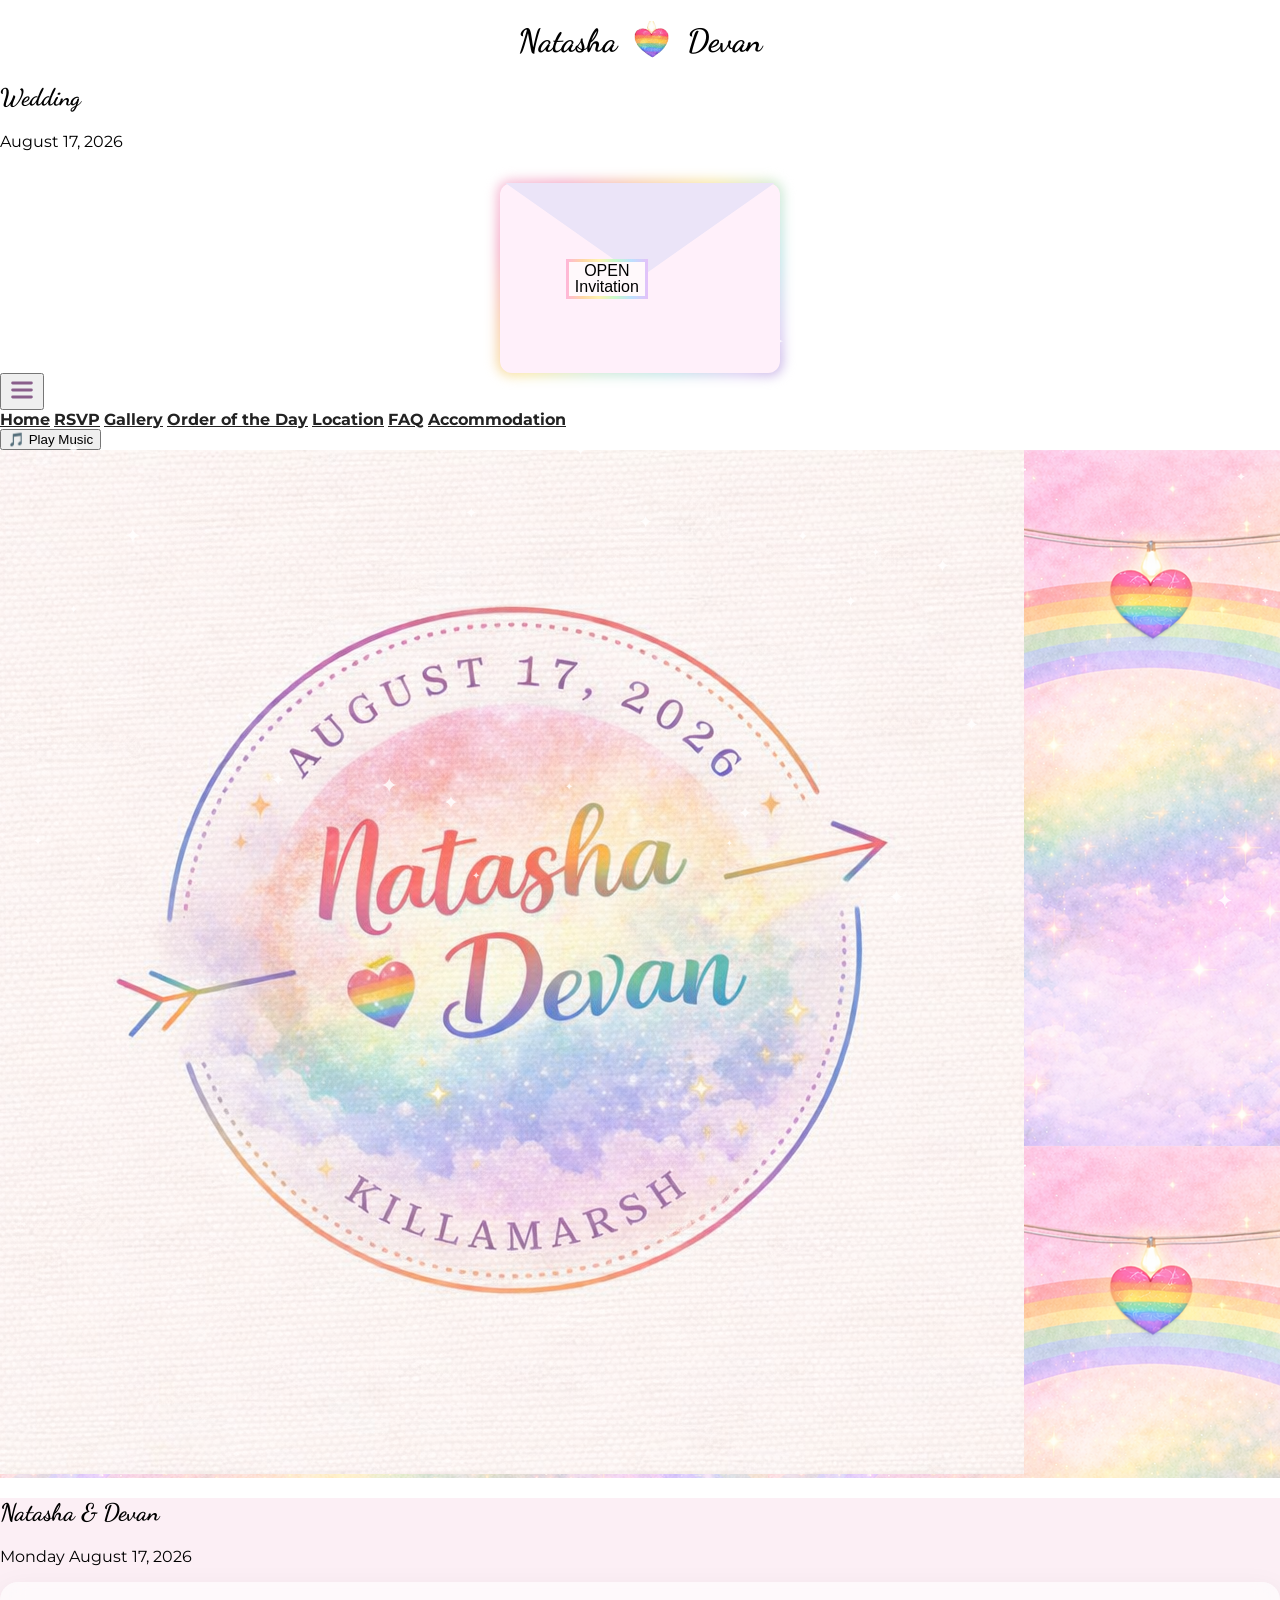
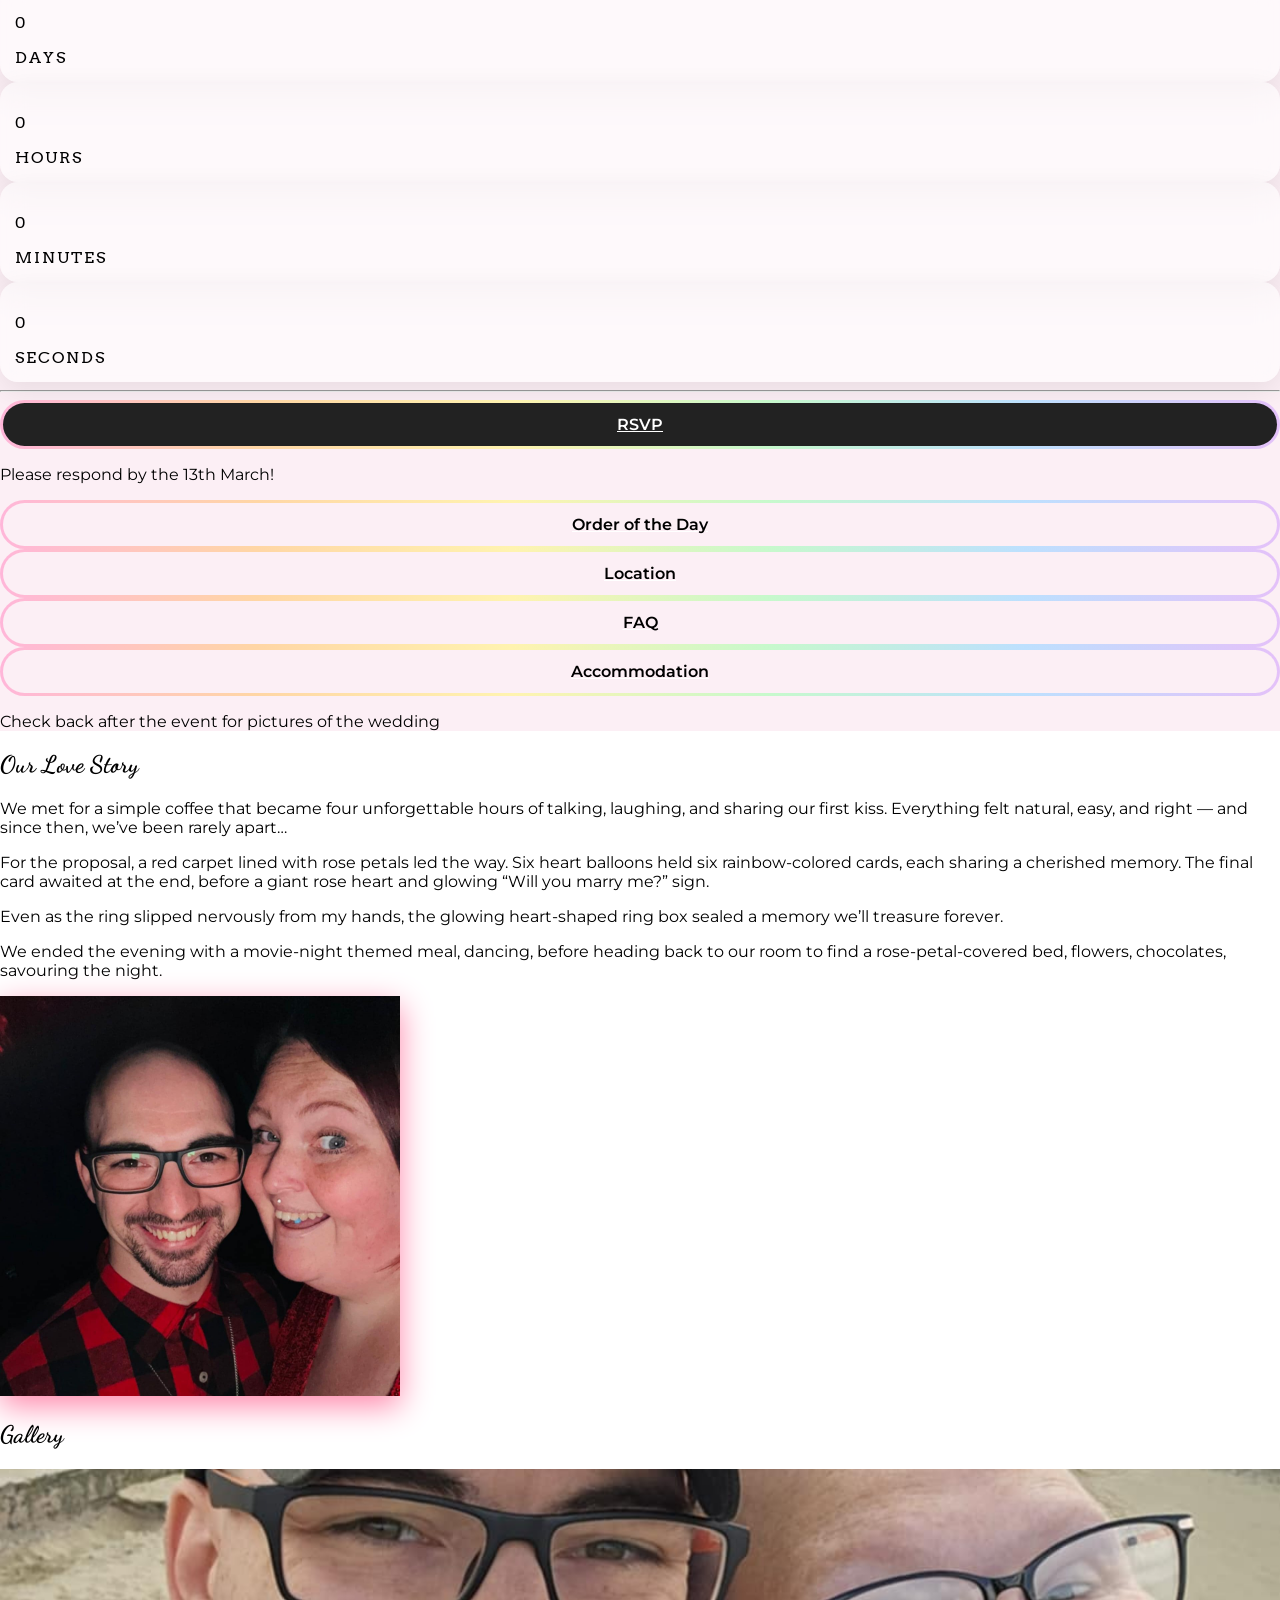
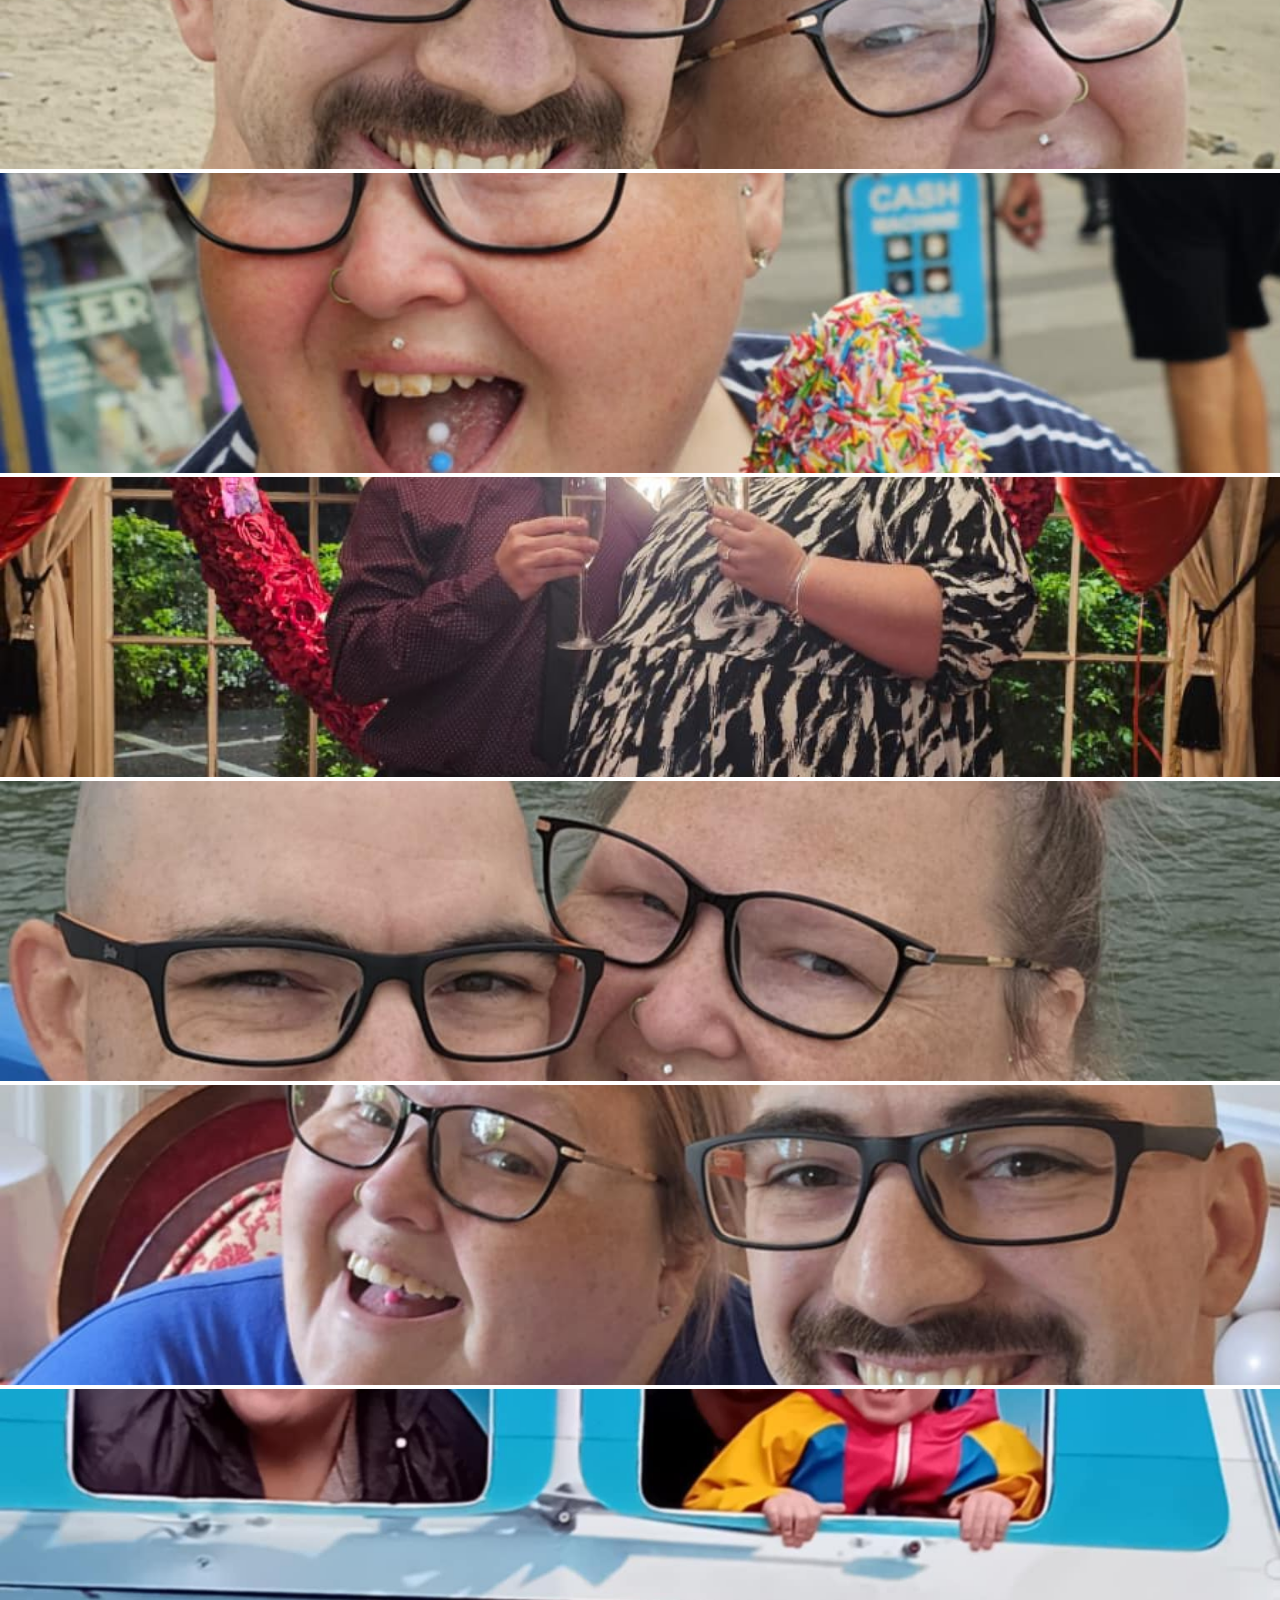
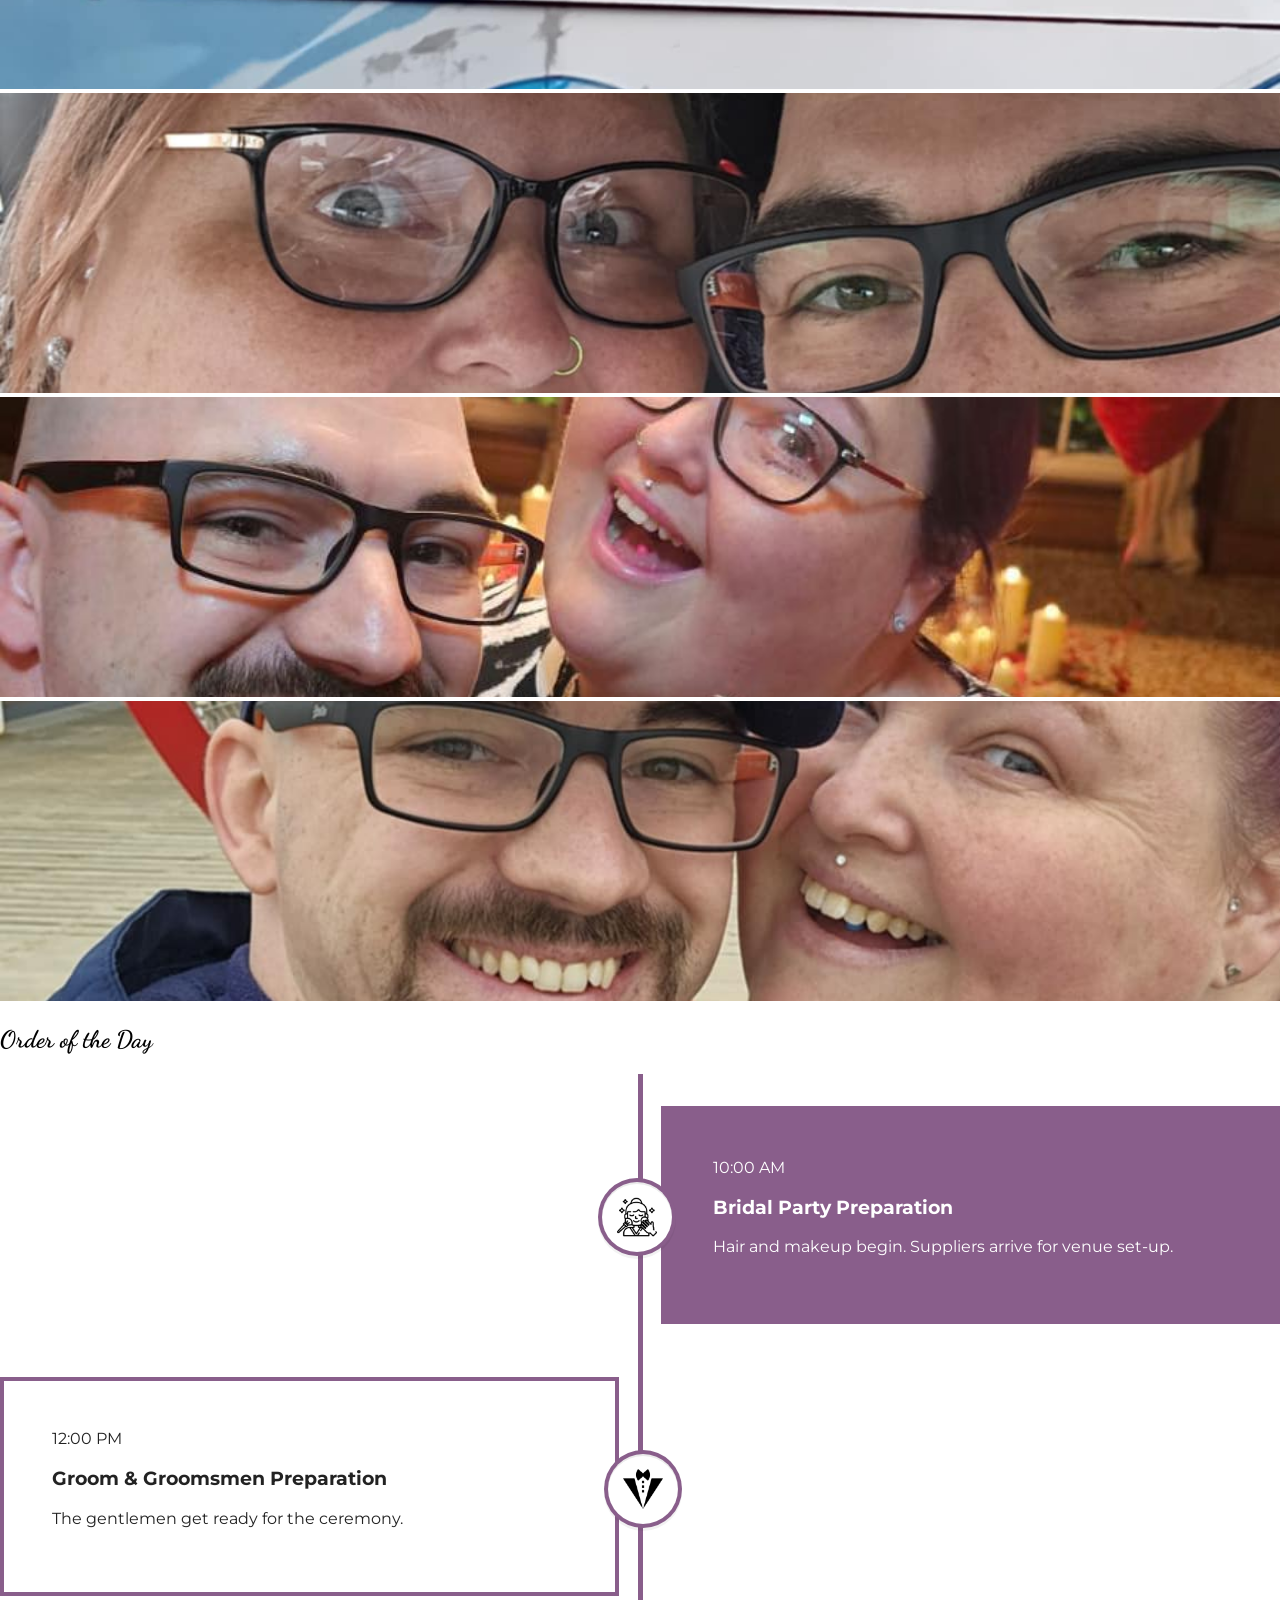
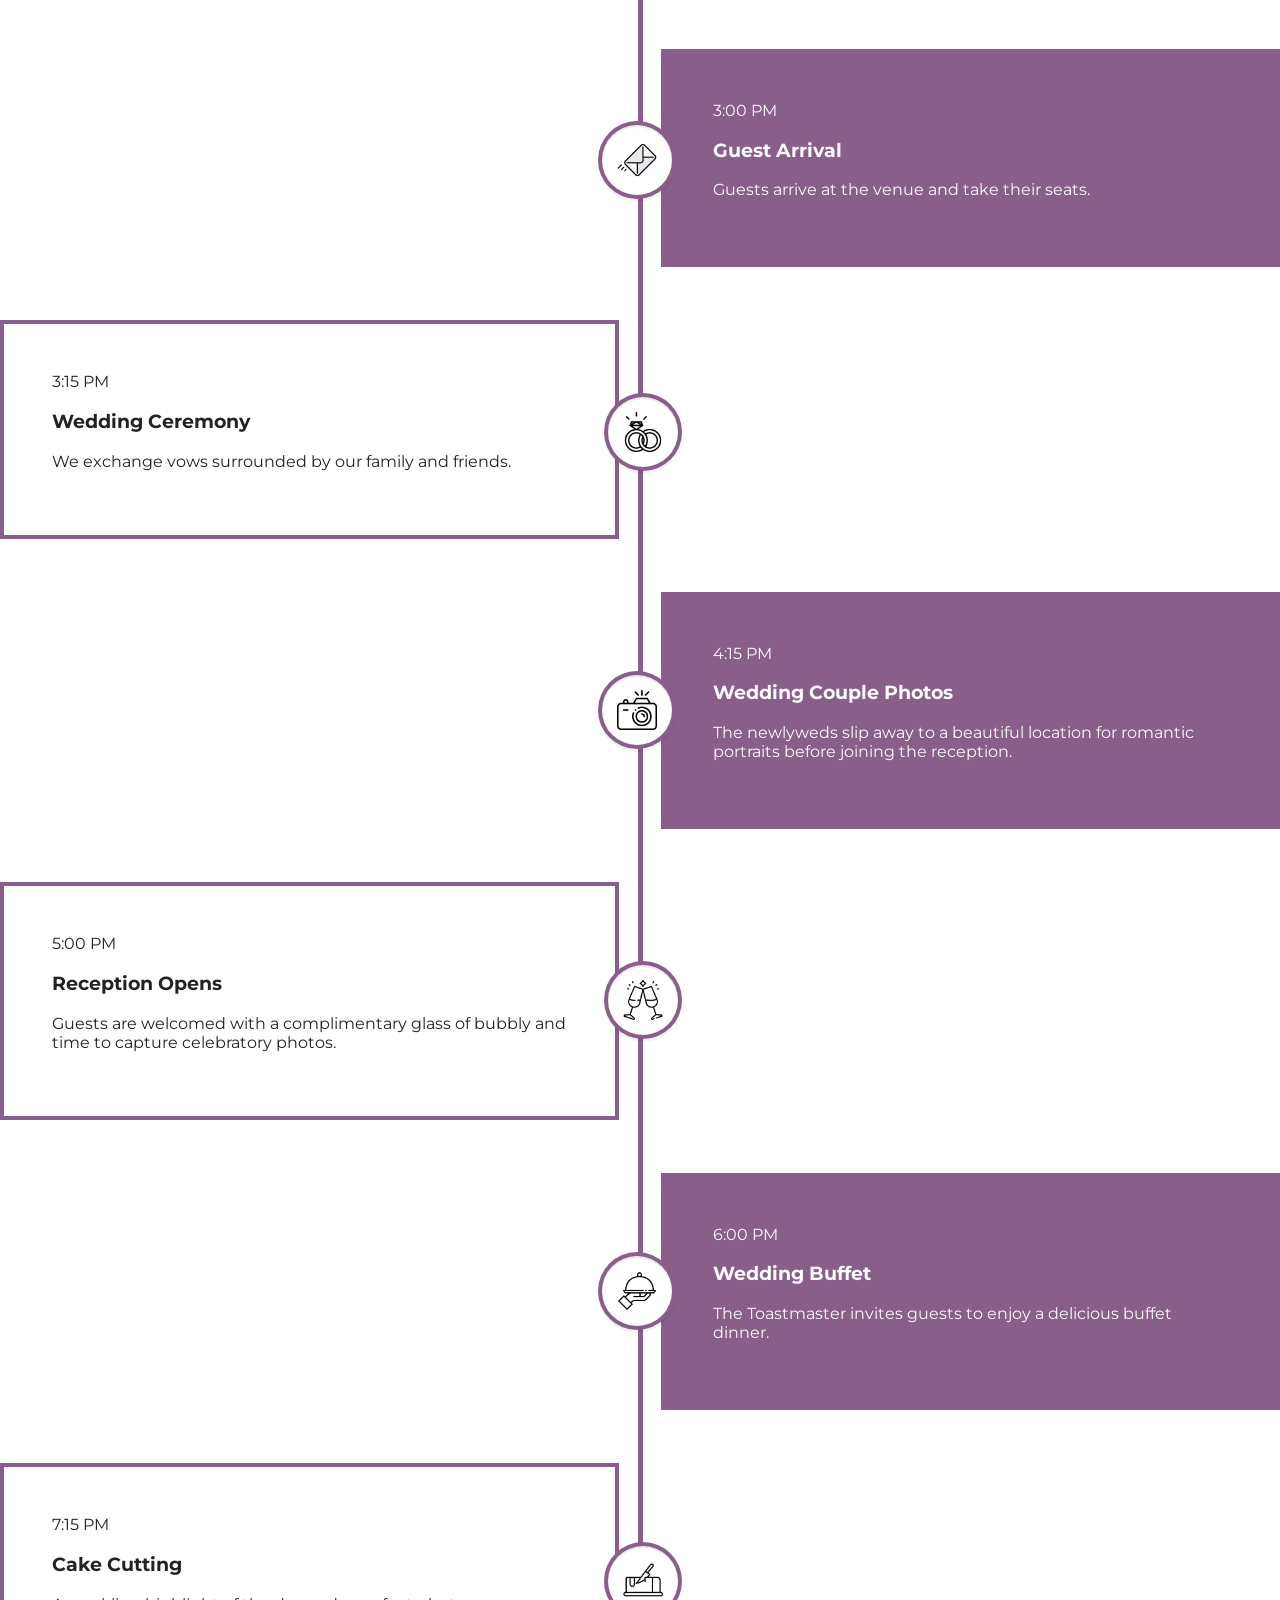
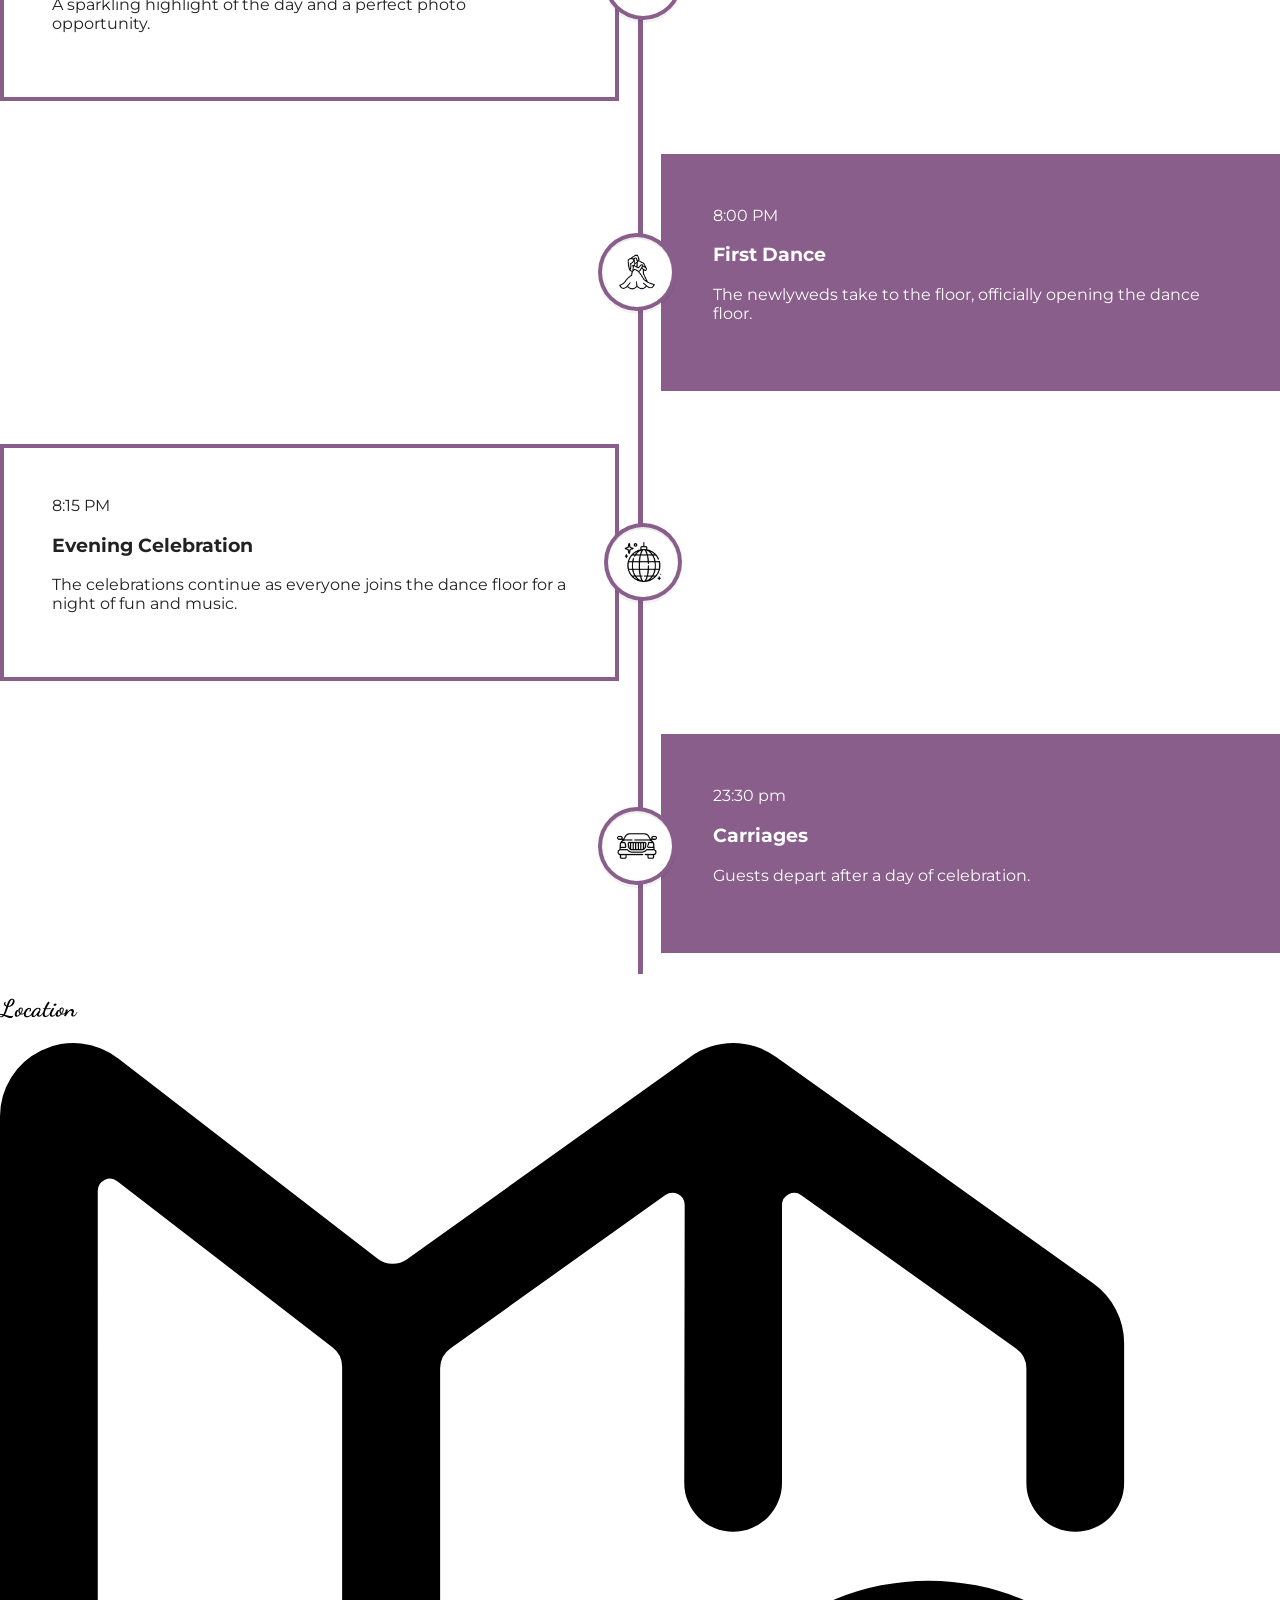
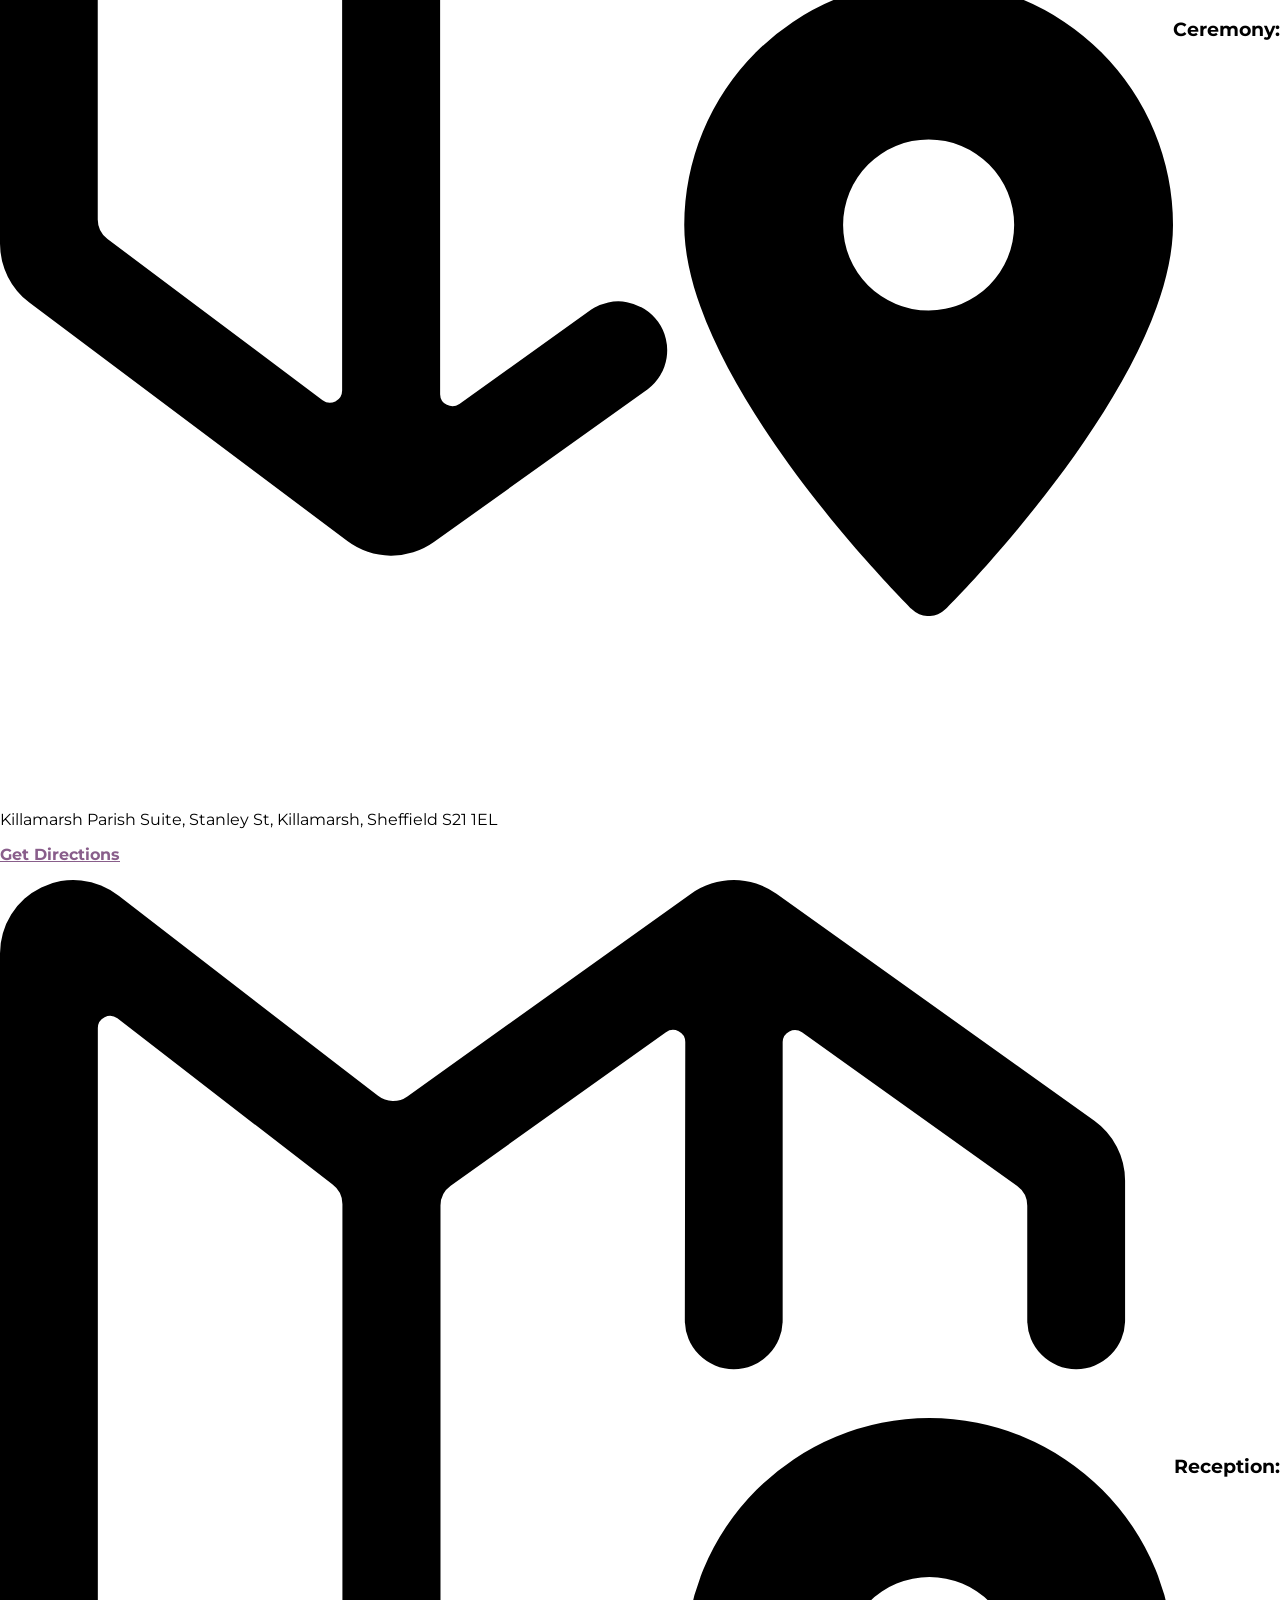
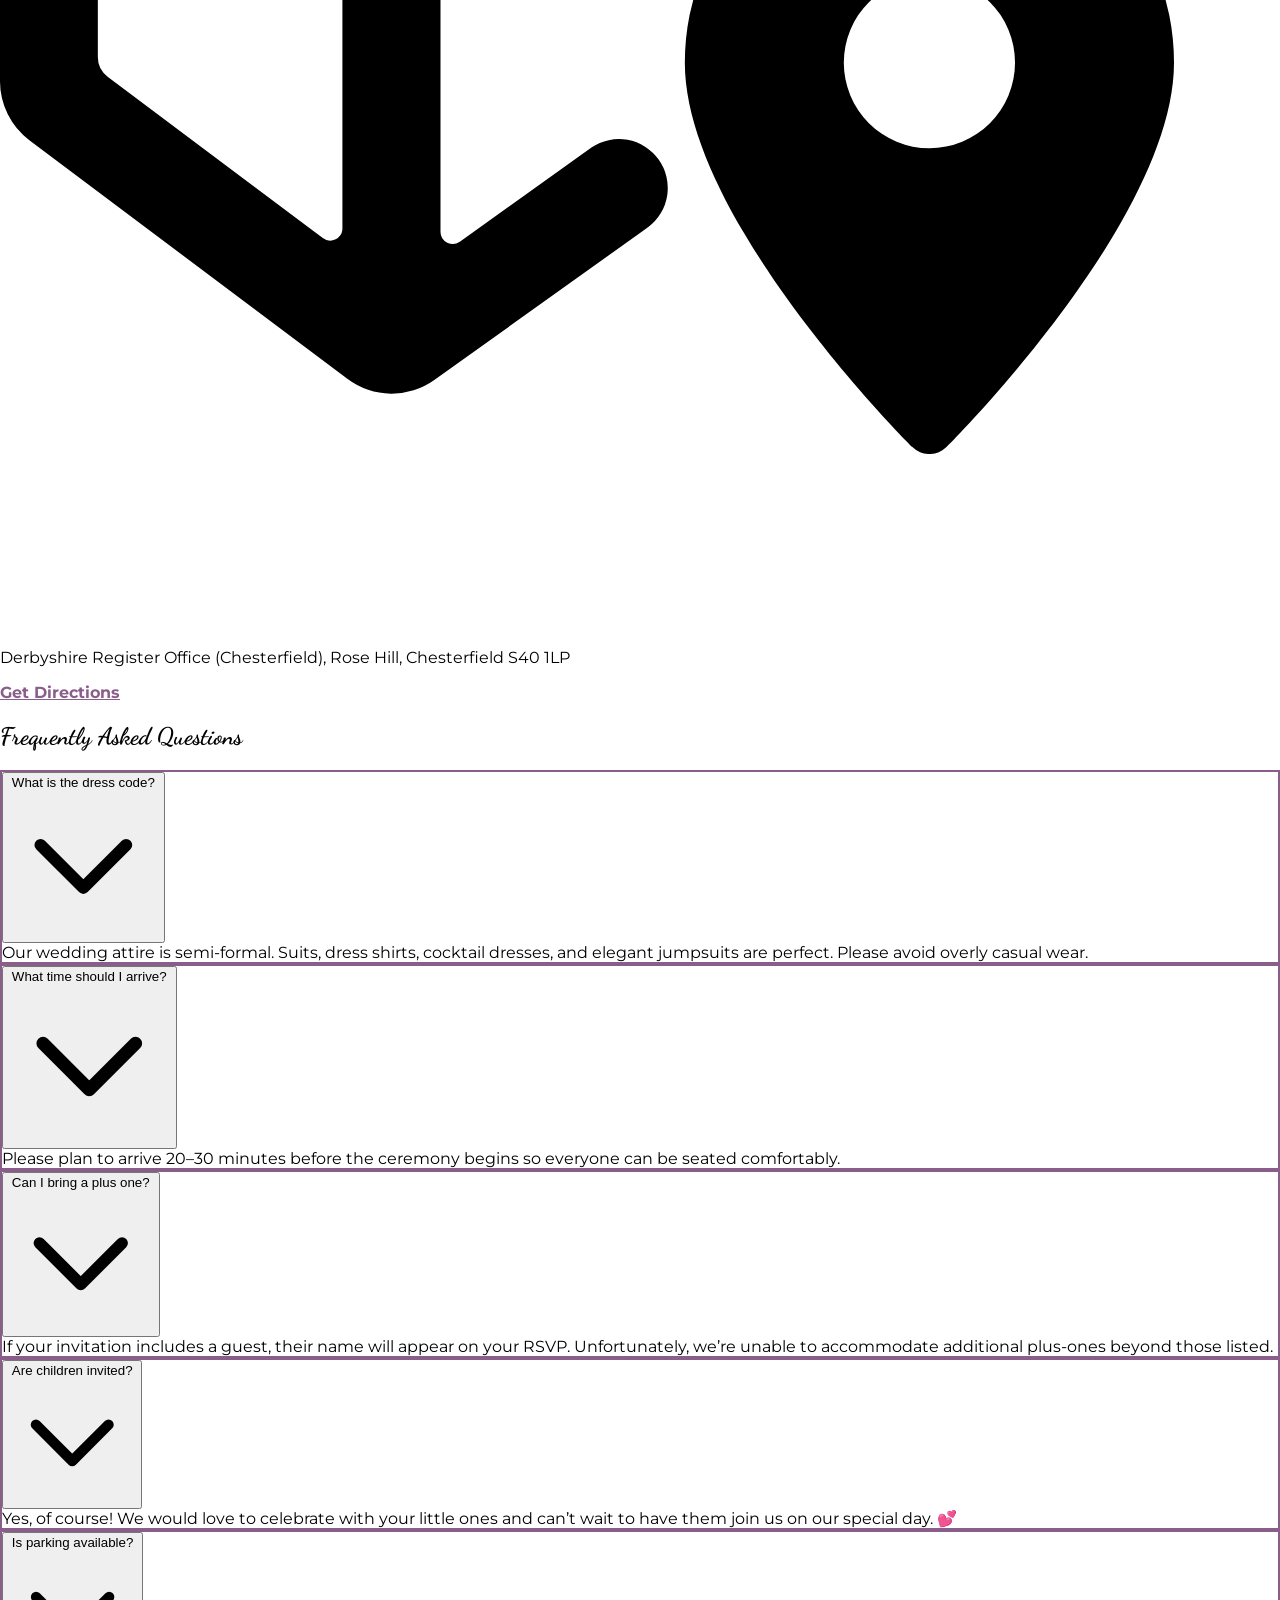
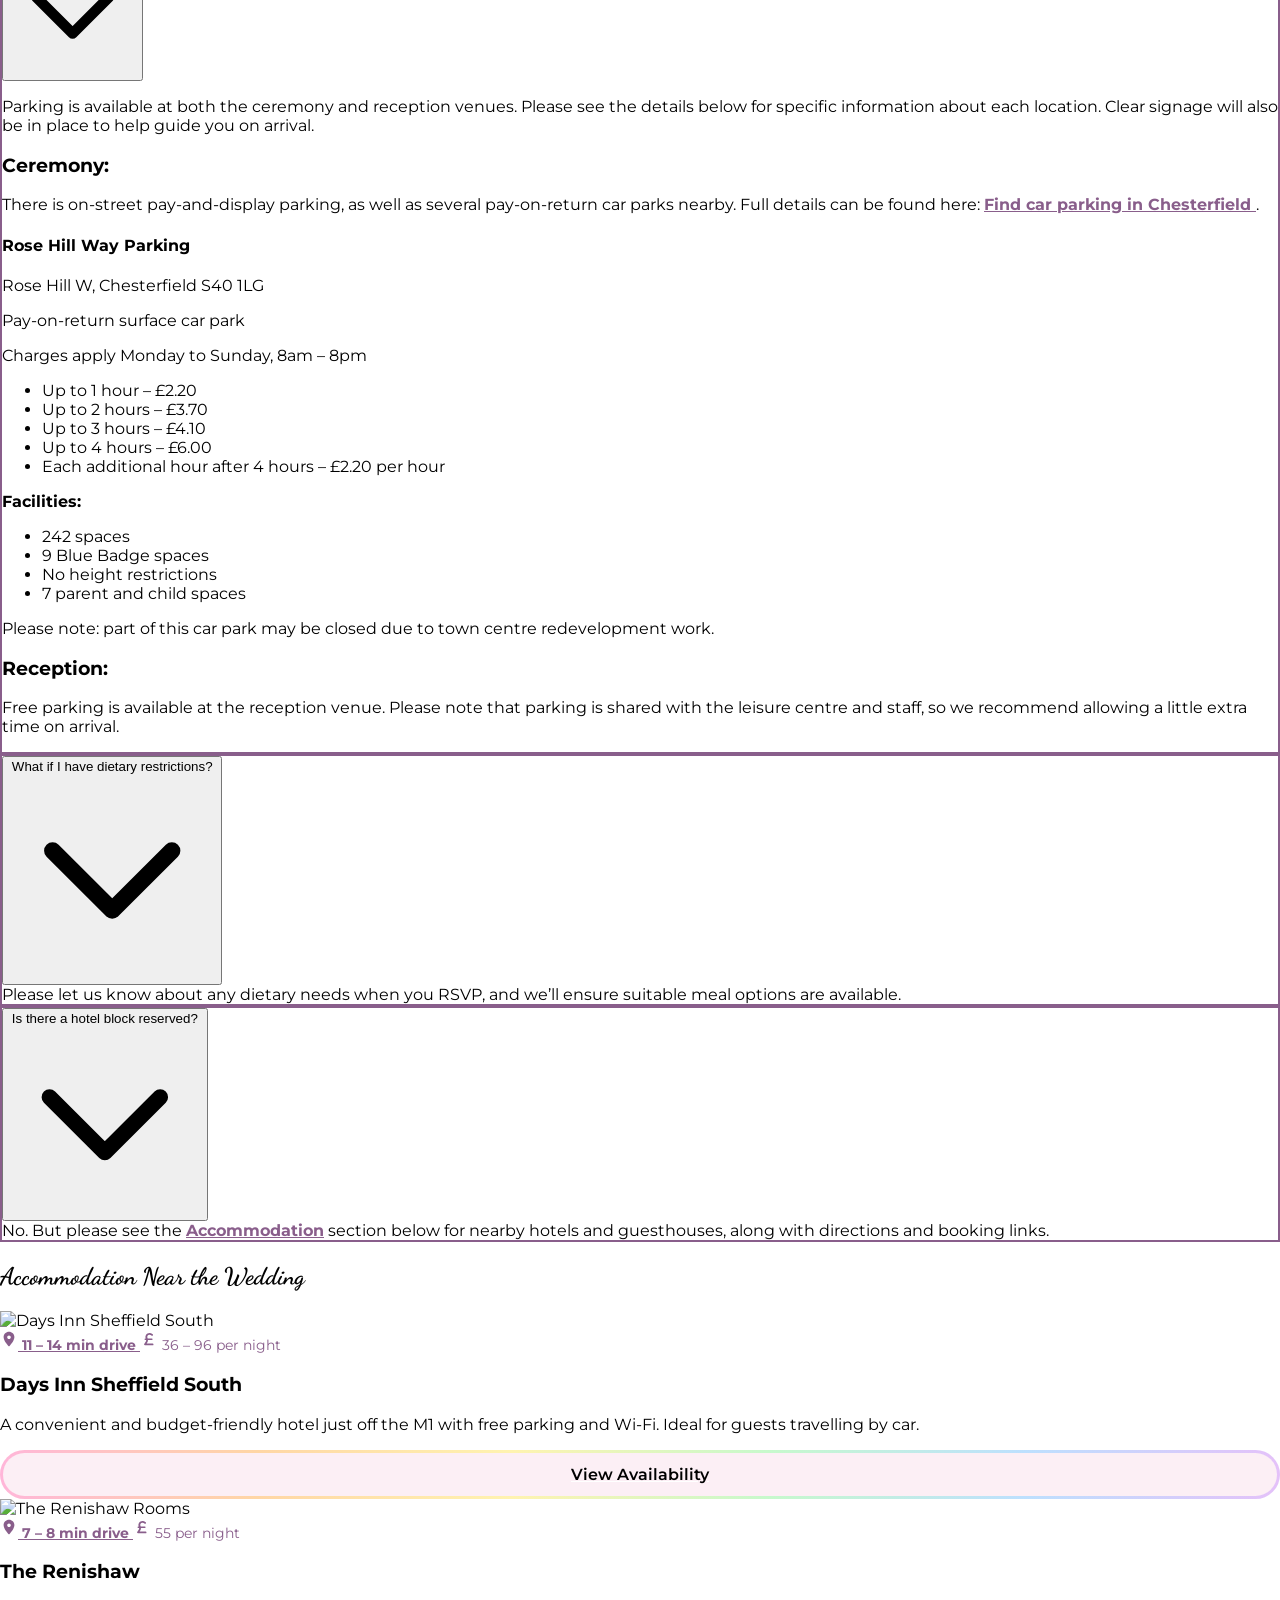
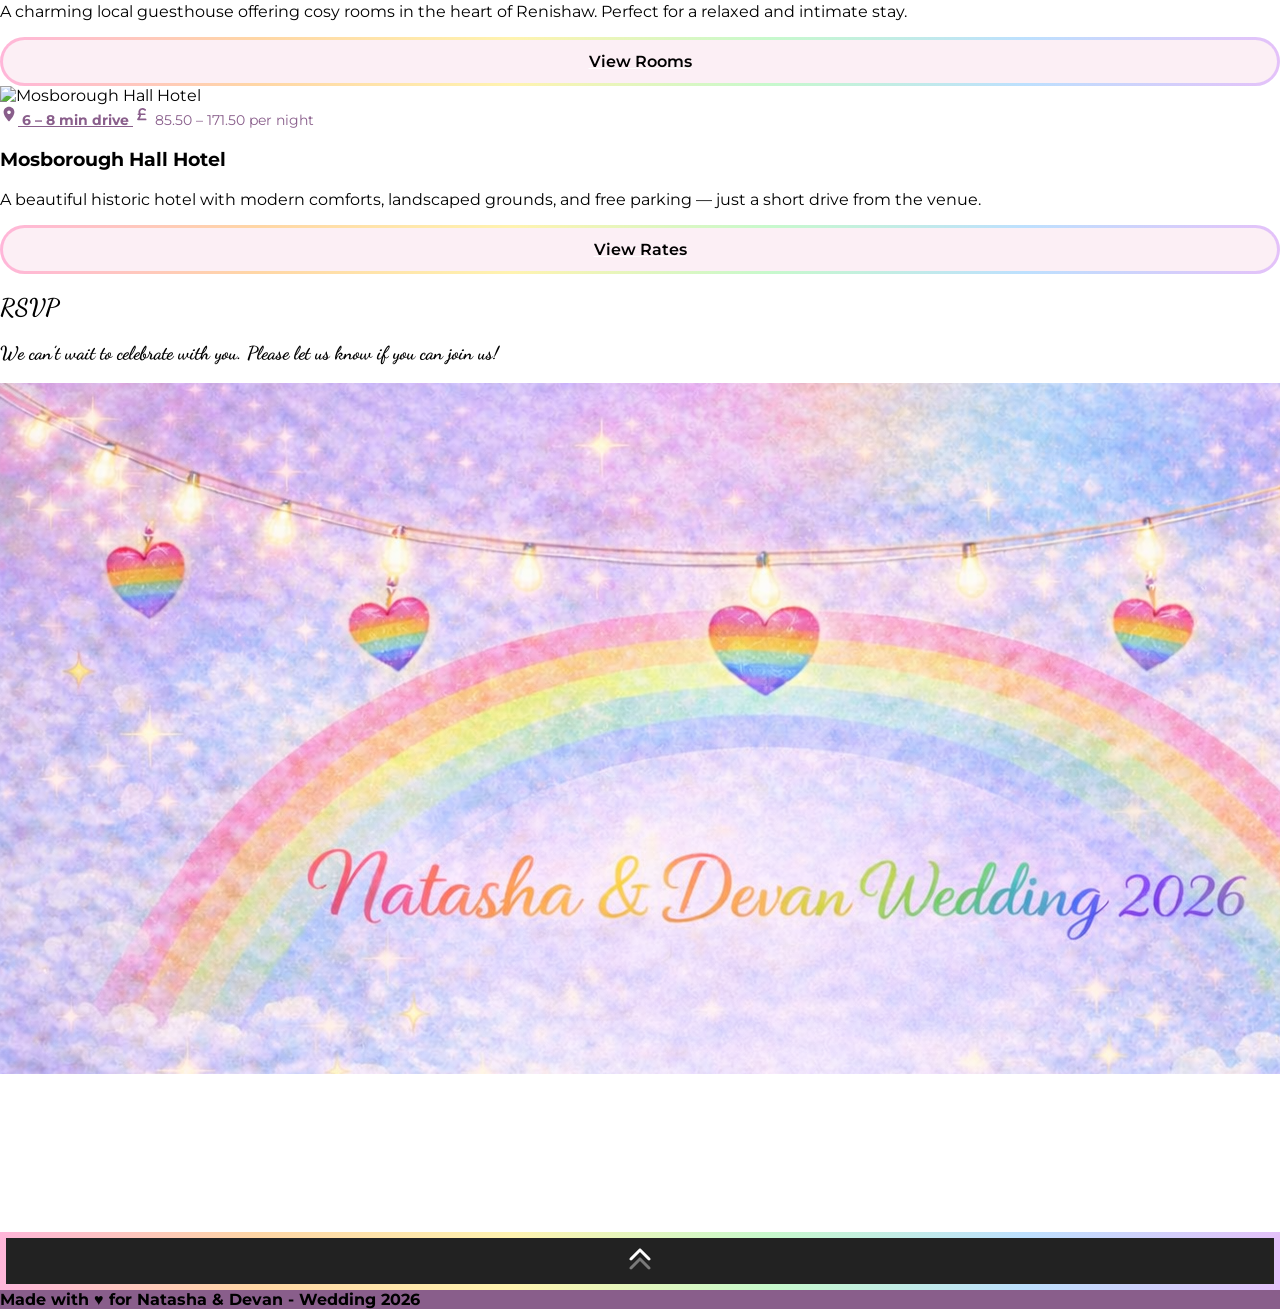
==== commit 53ac3a28: "Swapped "Gallery" button to be the "Order of the Day"." ====
--- a/index.html
+++ b/index.html
@@ -174,7 +174,7 @@
 
                     <!-- Buttons -->
                     <div class="grid grid-cols-1 md:grid-cols-2 gap-3 text-sm">
-                        <a href="#gallery" class="rainbow-btn text-black py-2 transition"><span>Gallery</span></a>
+                        <a href="#order-of-day" class="rainbow-btn text-black py-2 transition"><span>Order of the Day</span></a>
                         <a href="#location" class="rainbow-btn text-black py-2 transition"><span>Location</span></a>
                         <a href="#faq" class="rainbow-btn text-black py-2 transition"><span>FAQ</span></a> 
                         <a href="#Accommodation" class="rainbow-btn text-black py-2 transition"><span>Accommodation</span></a>               
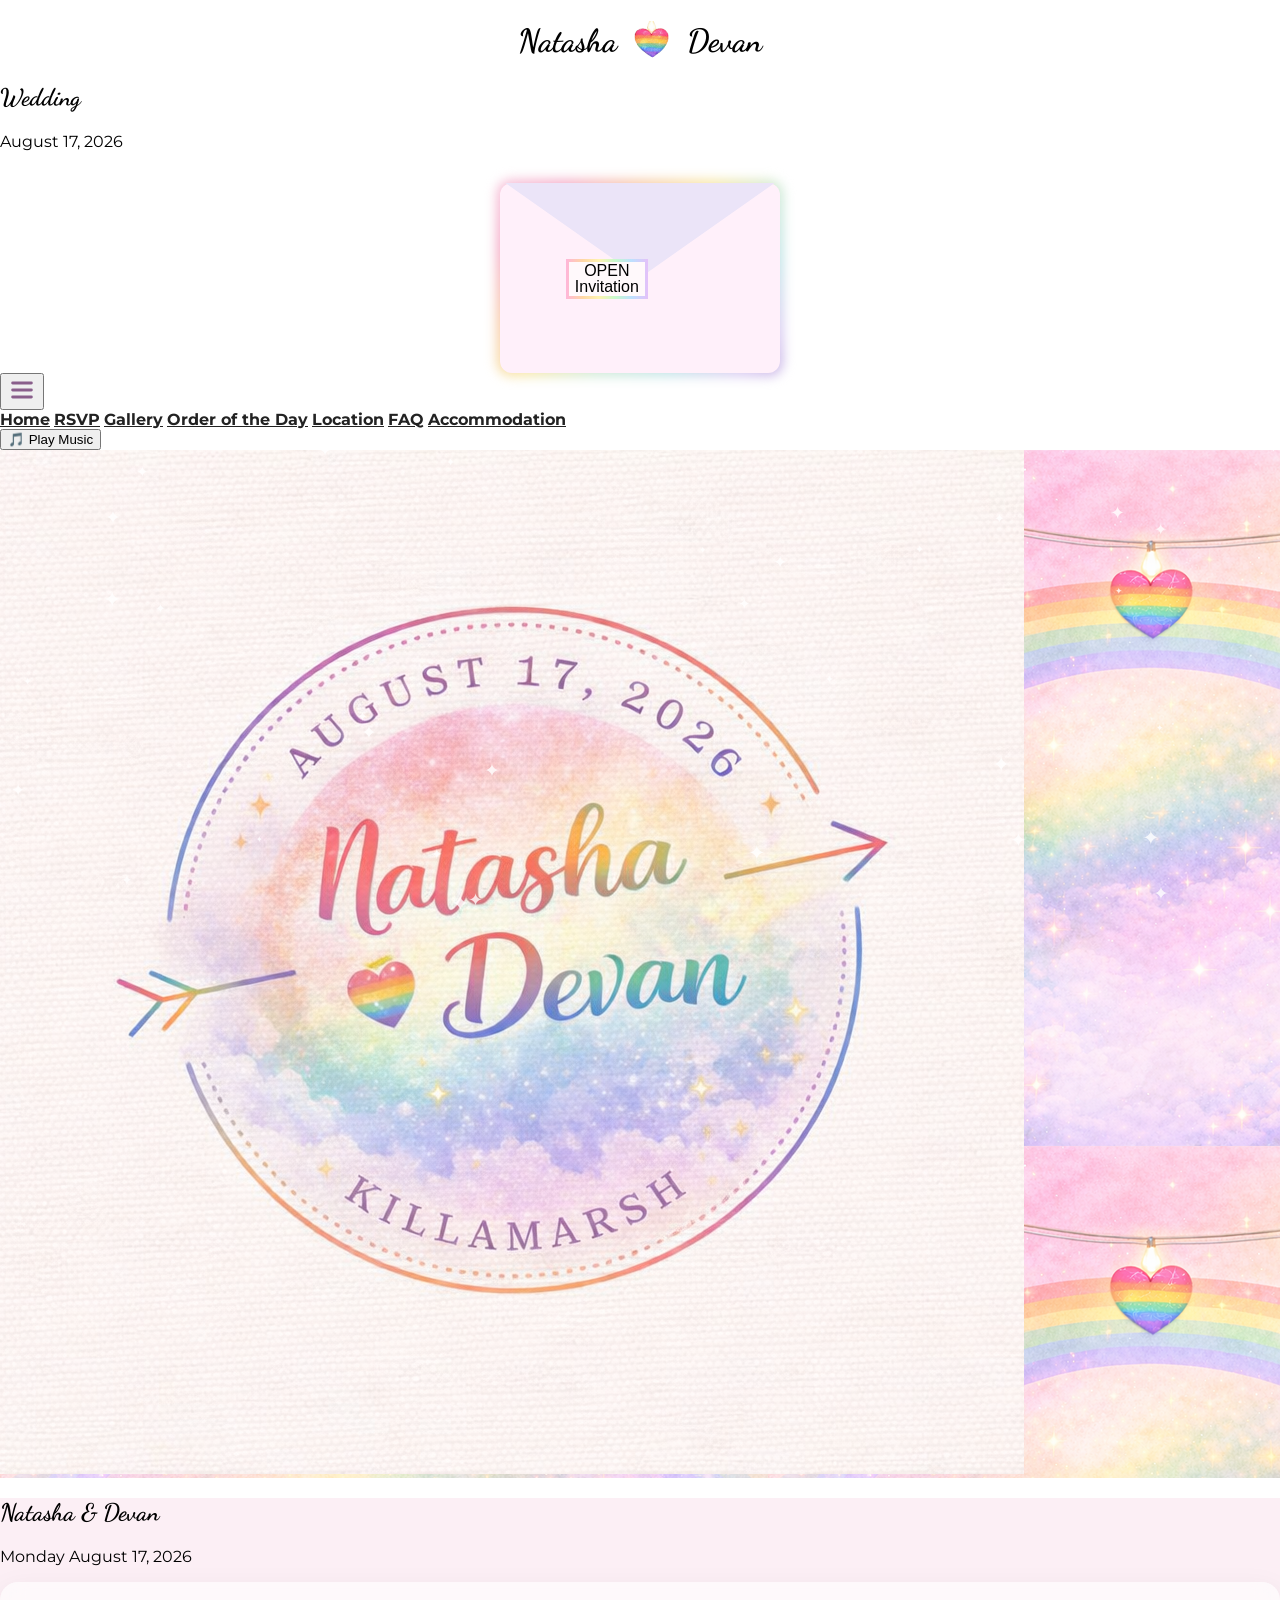
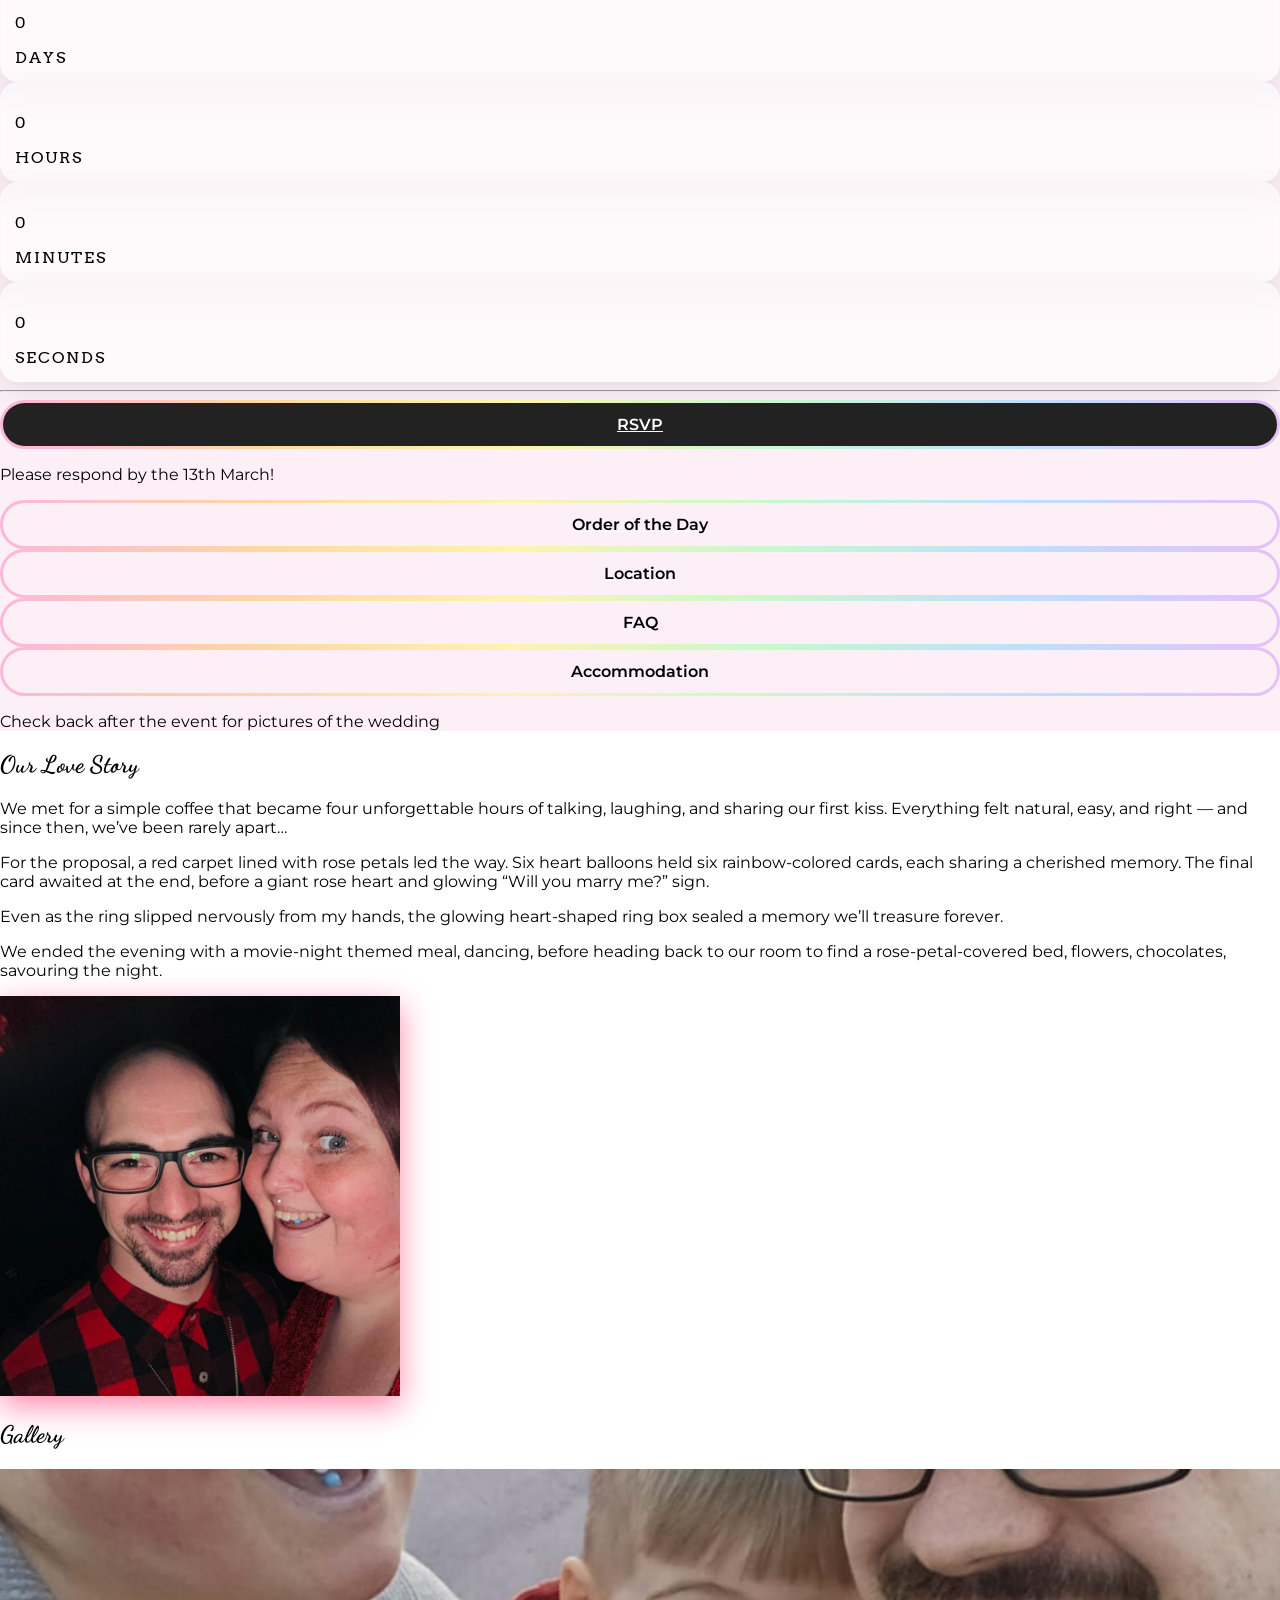
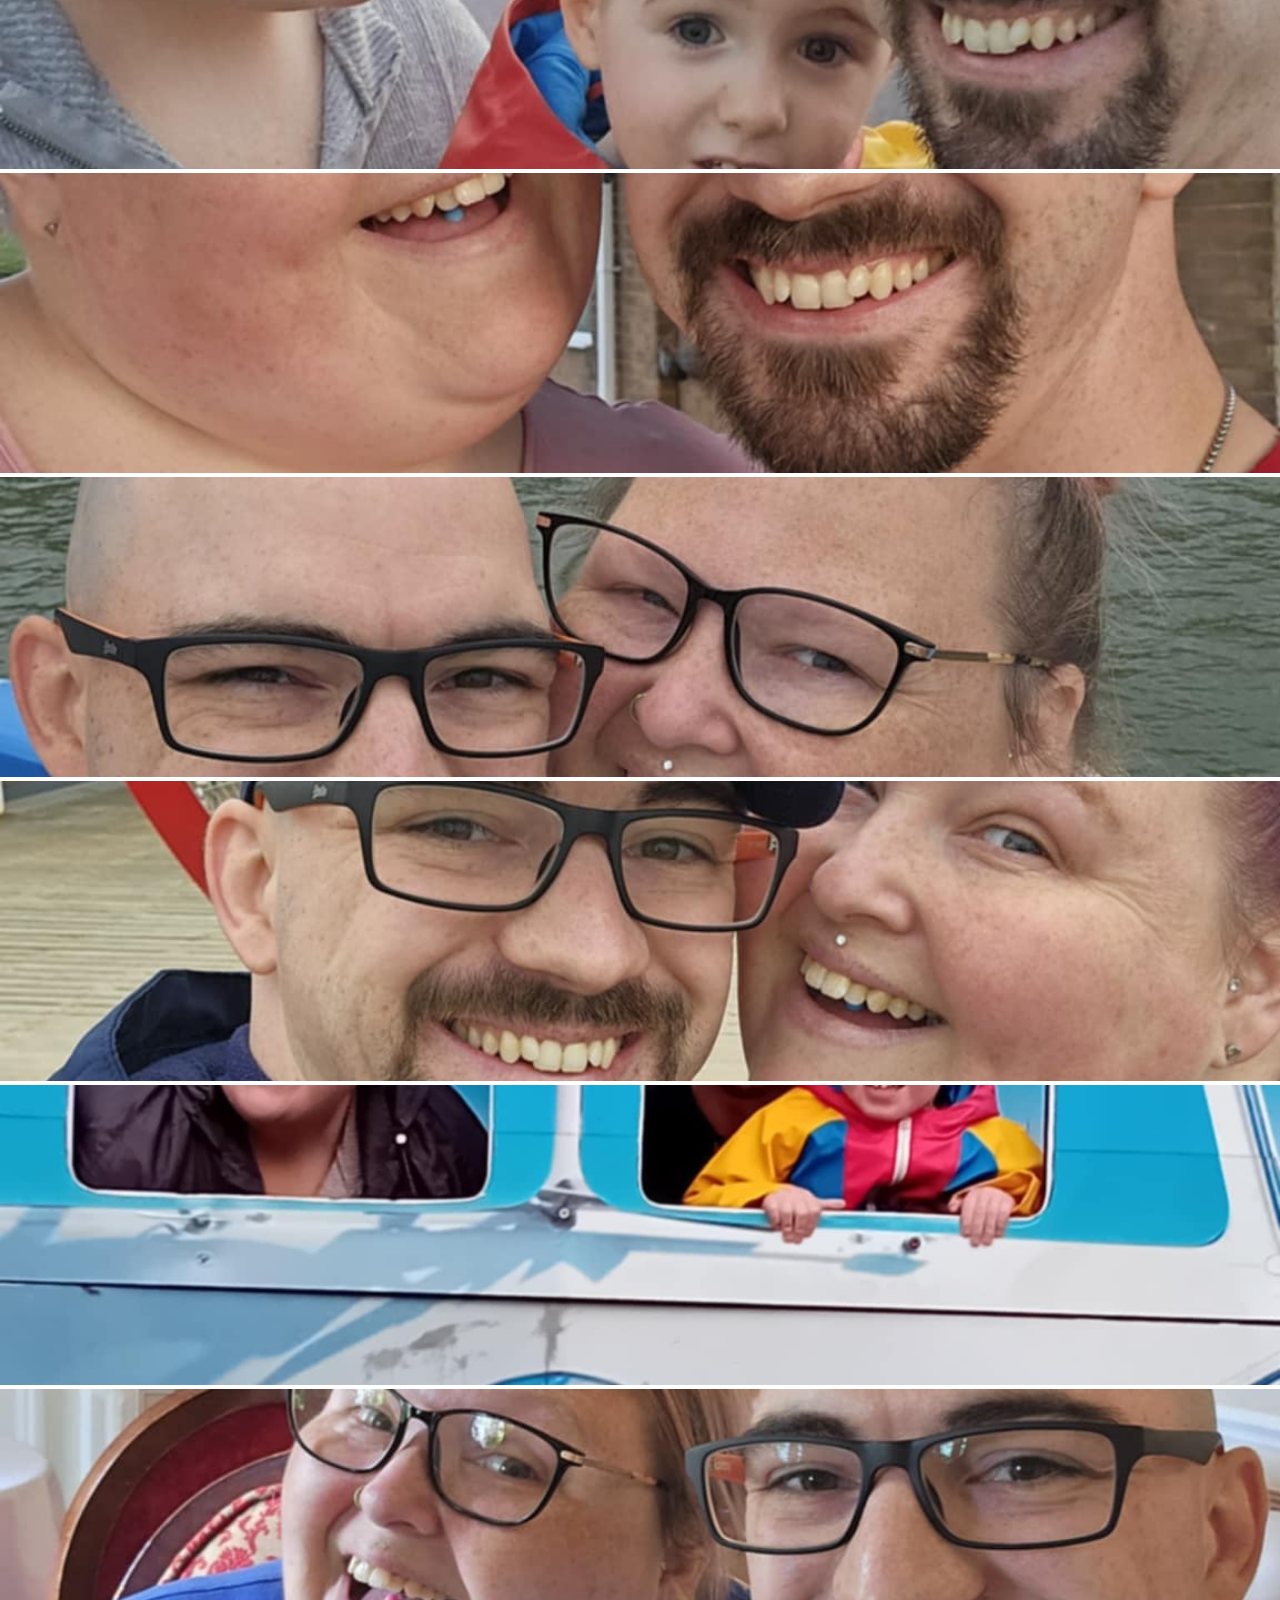
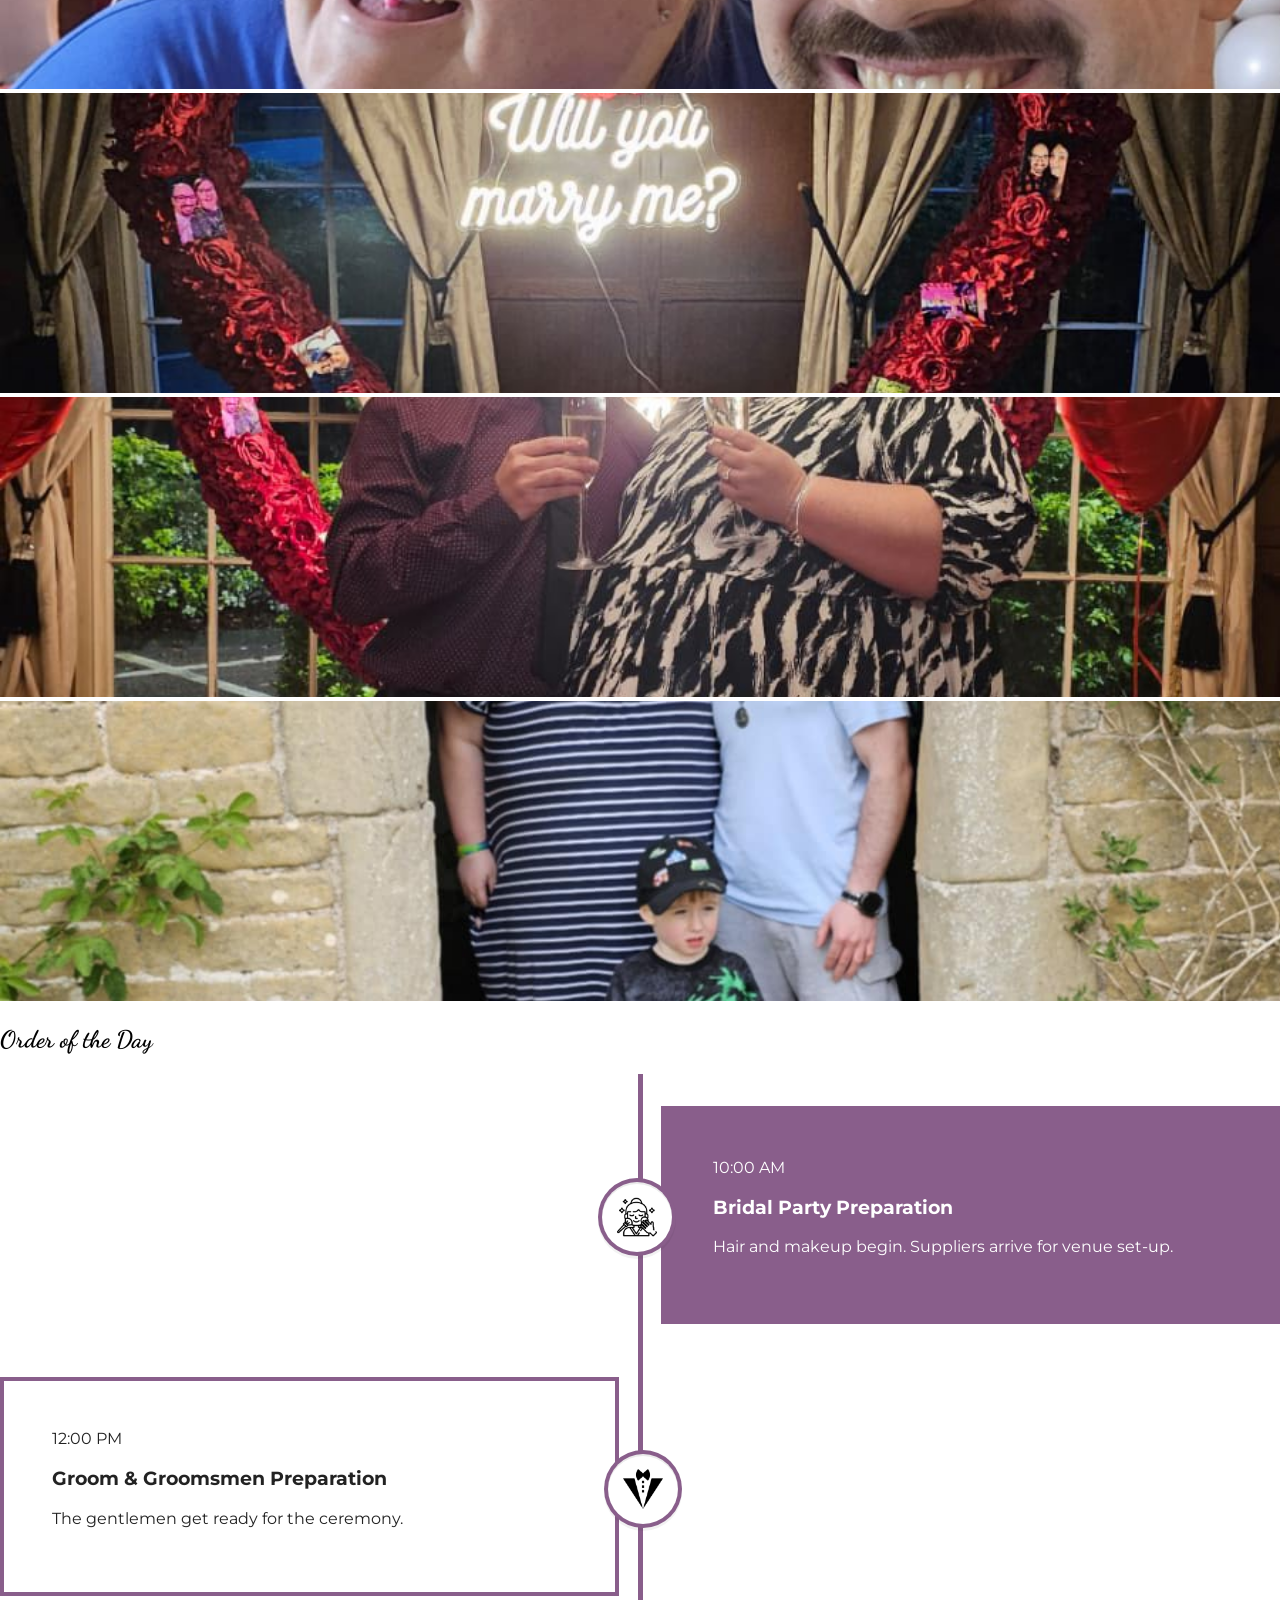
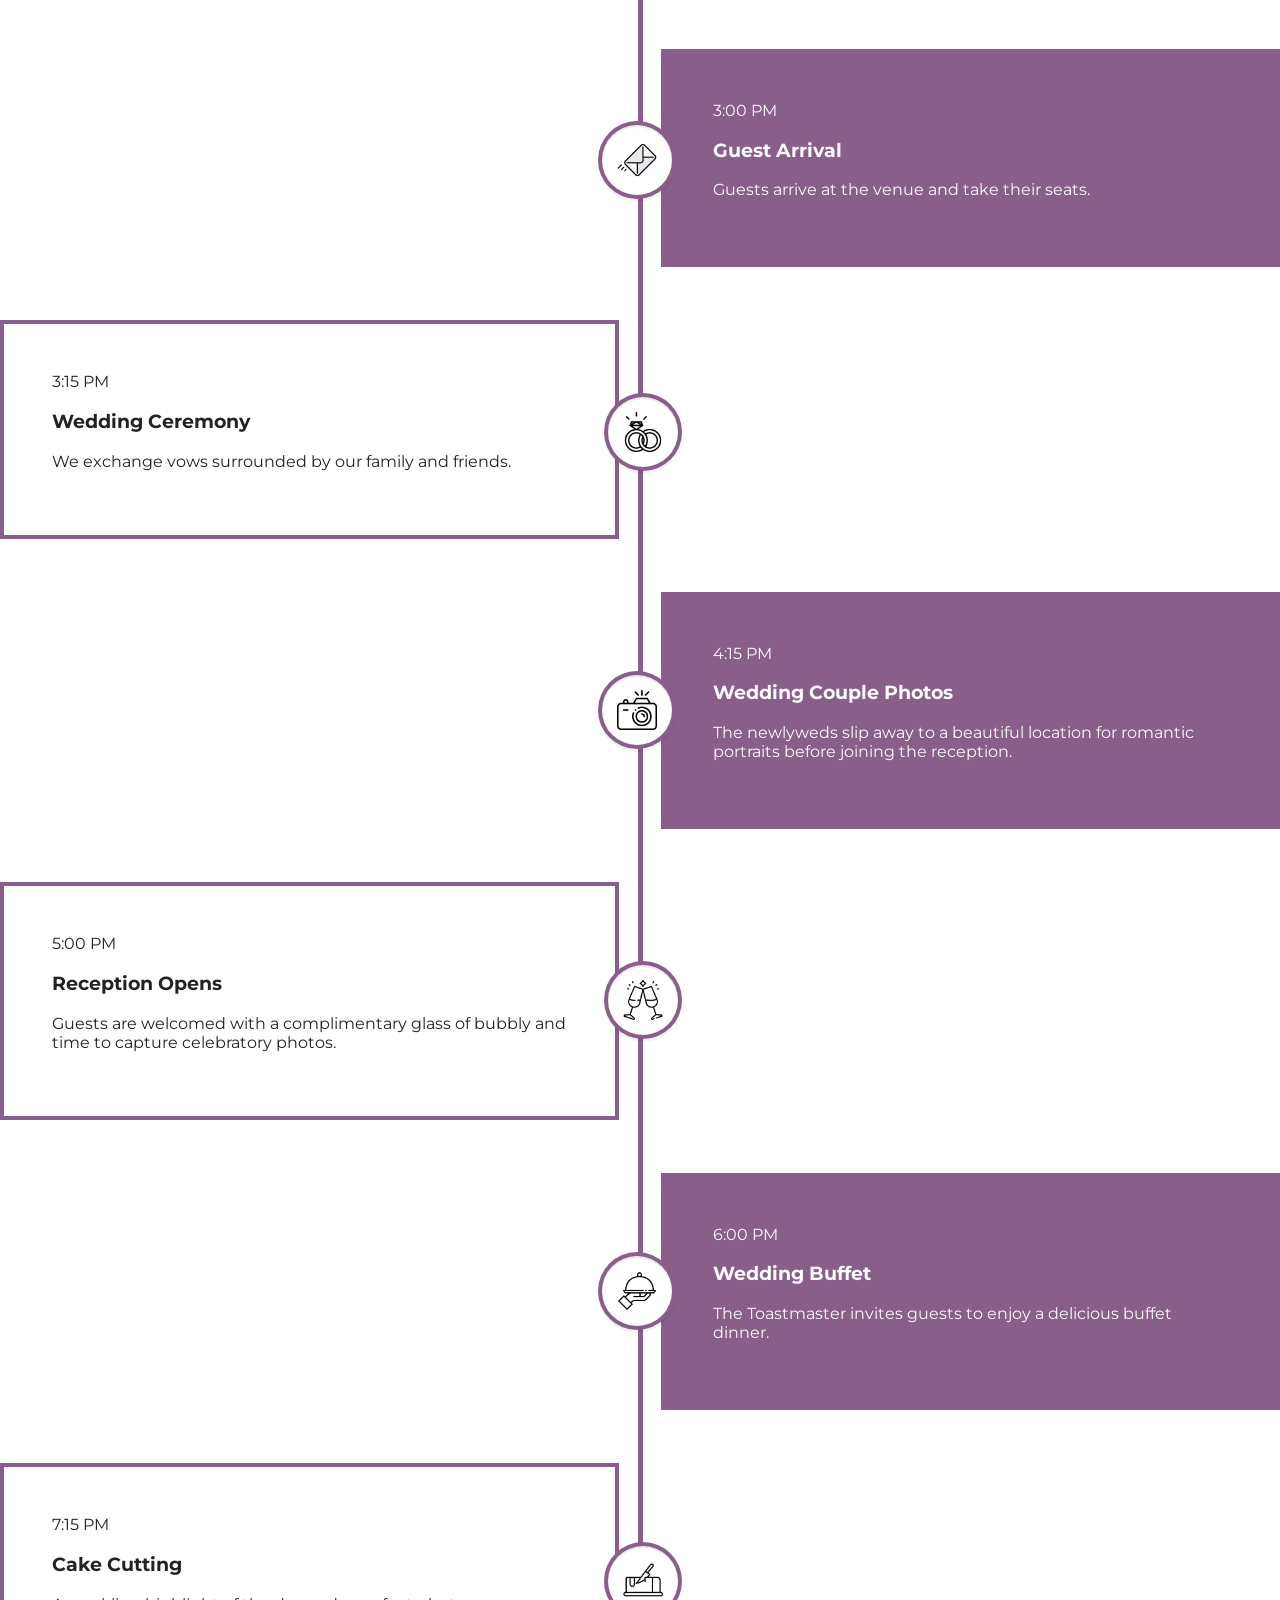
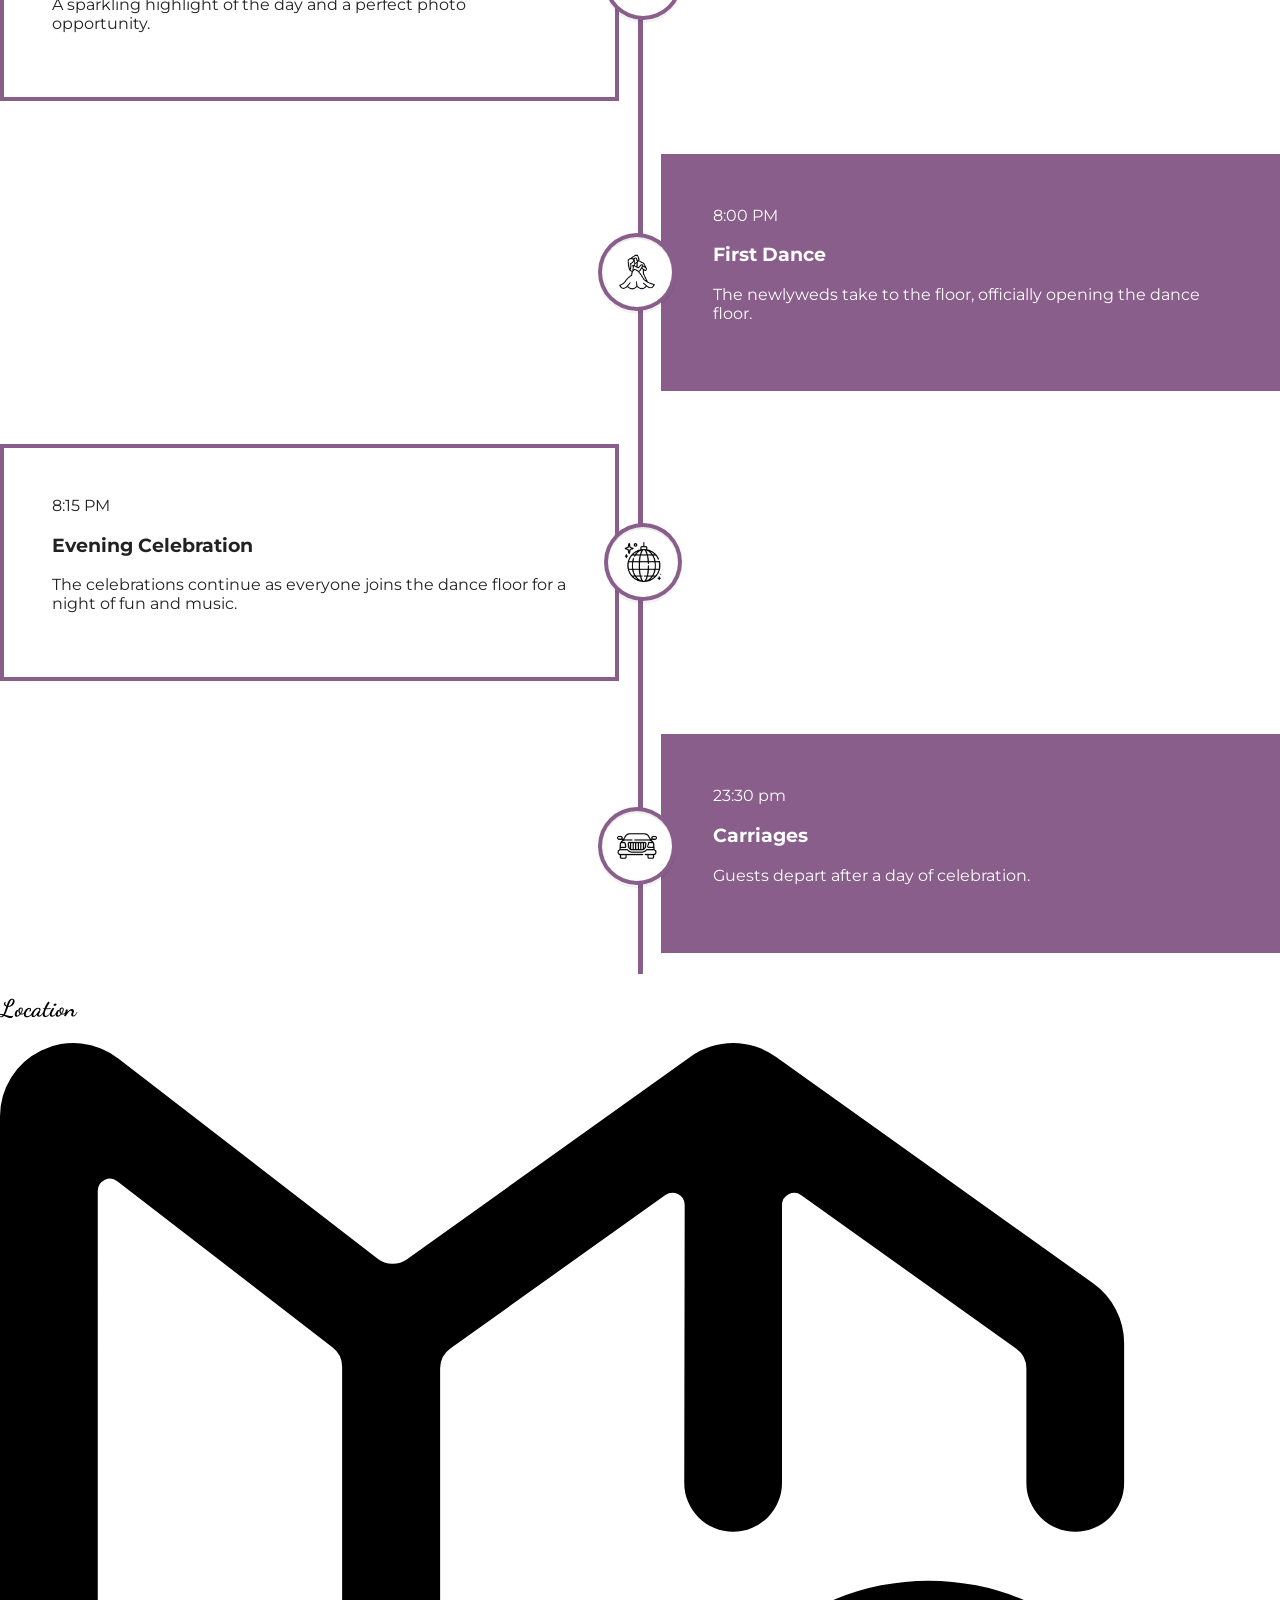
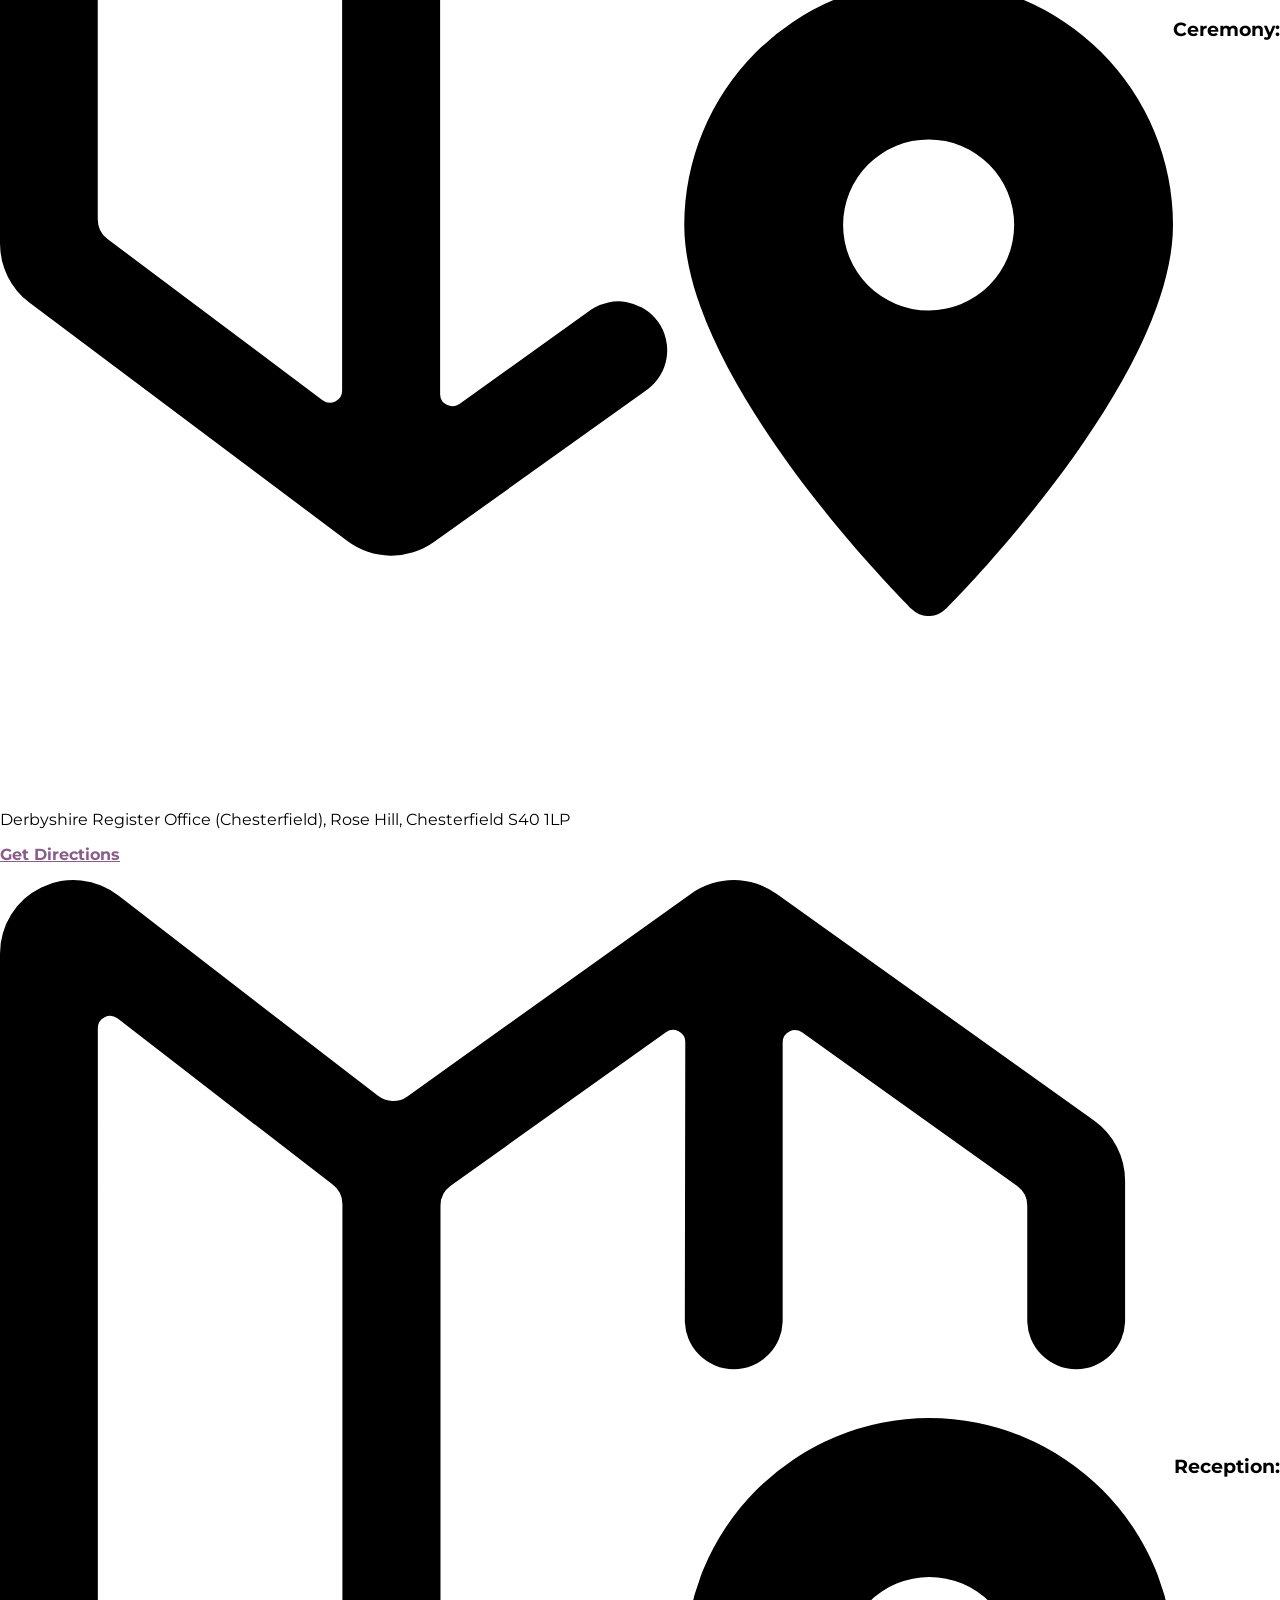
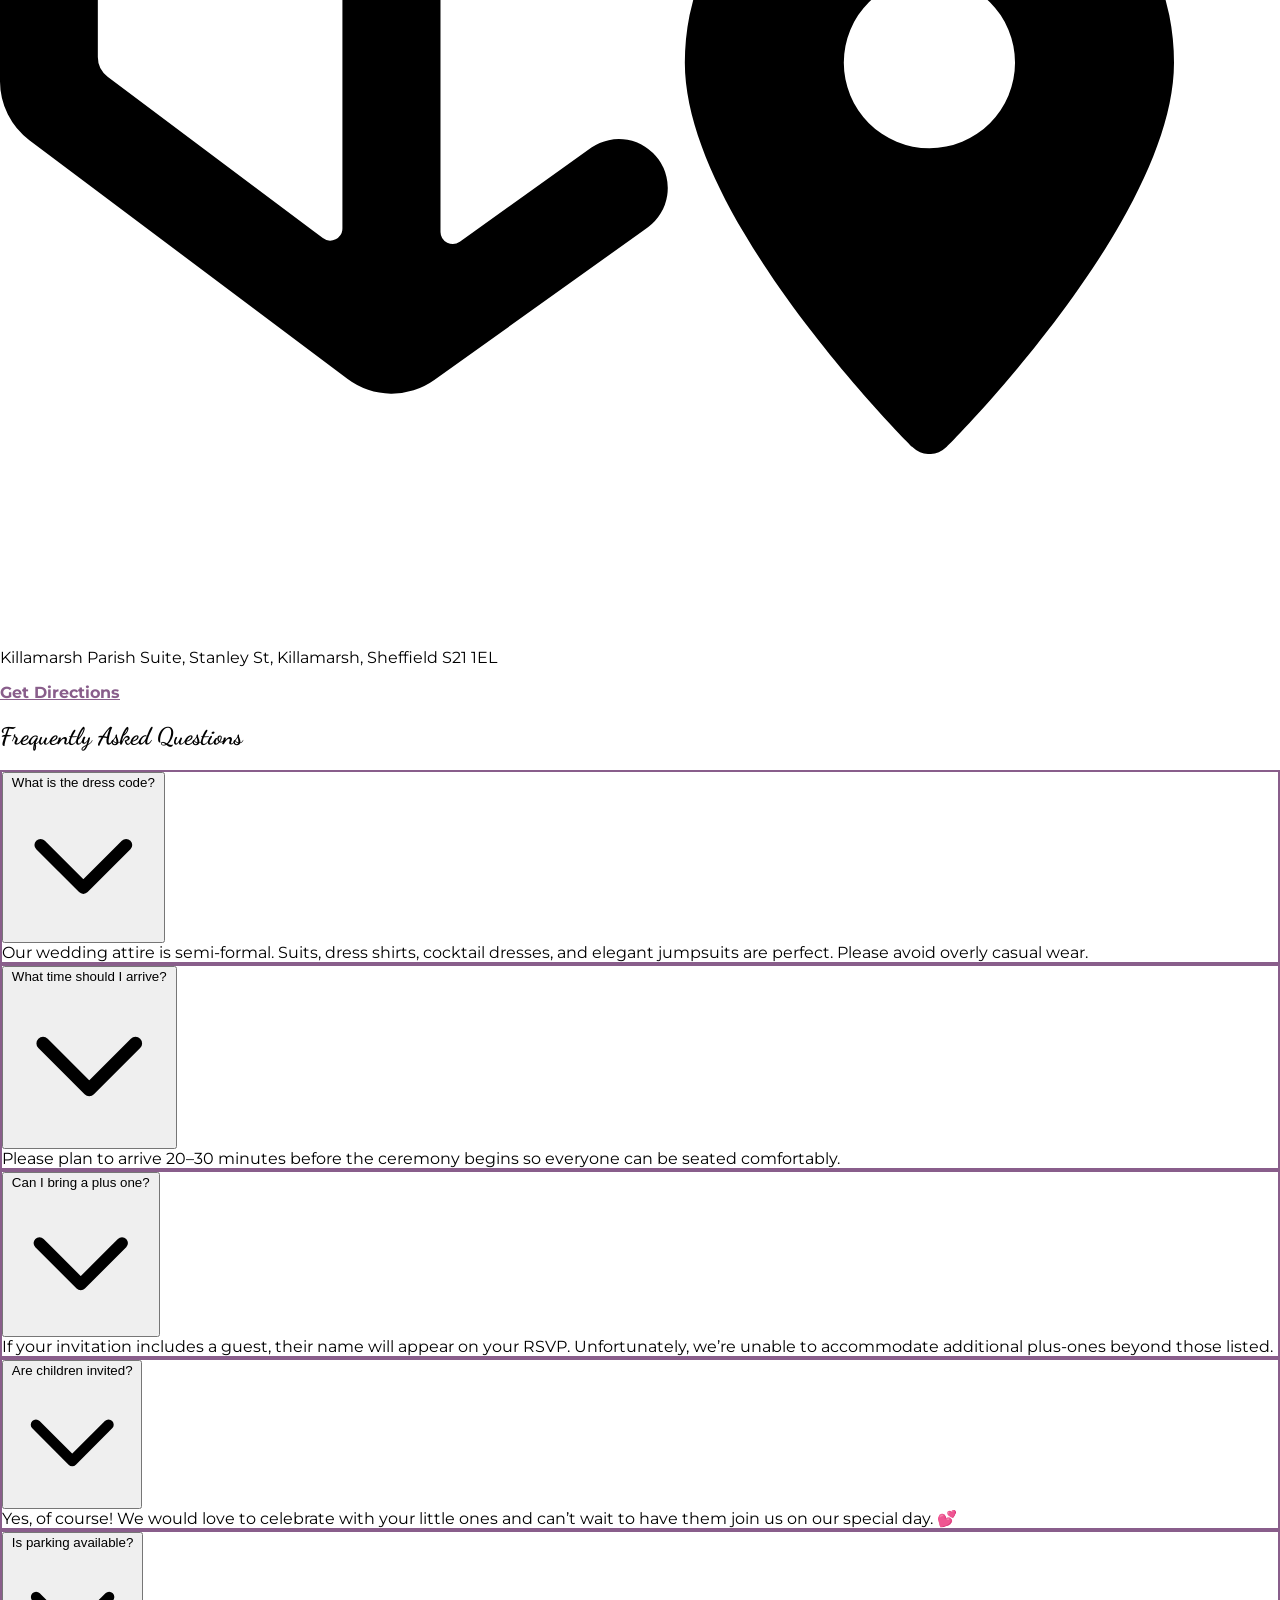
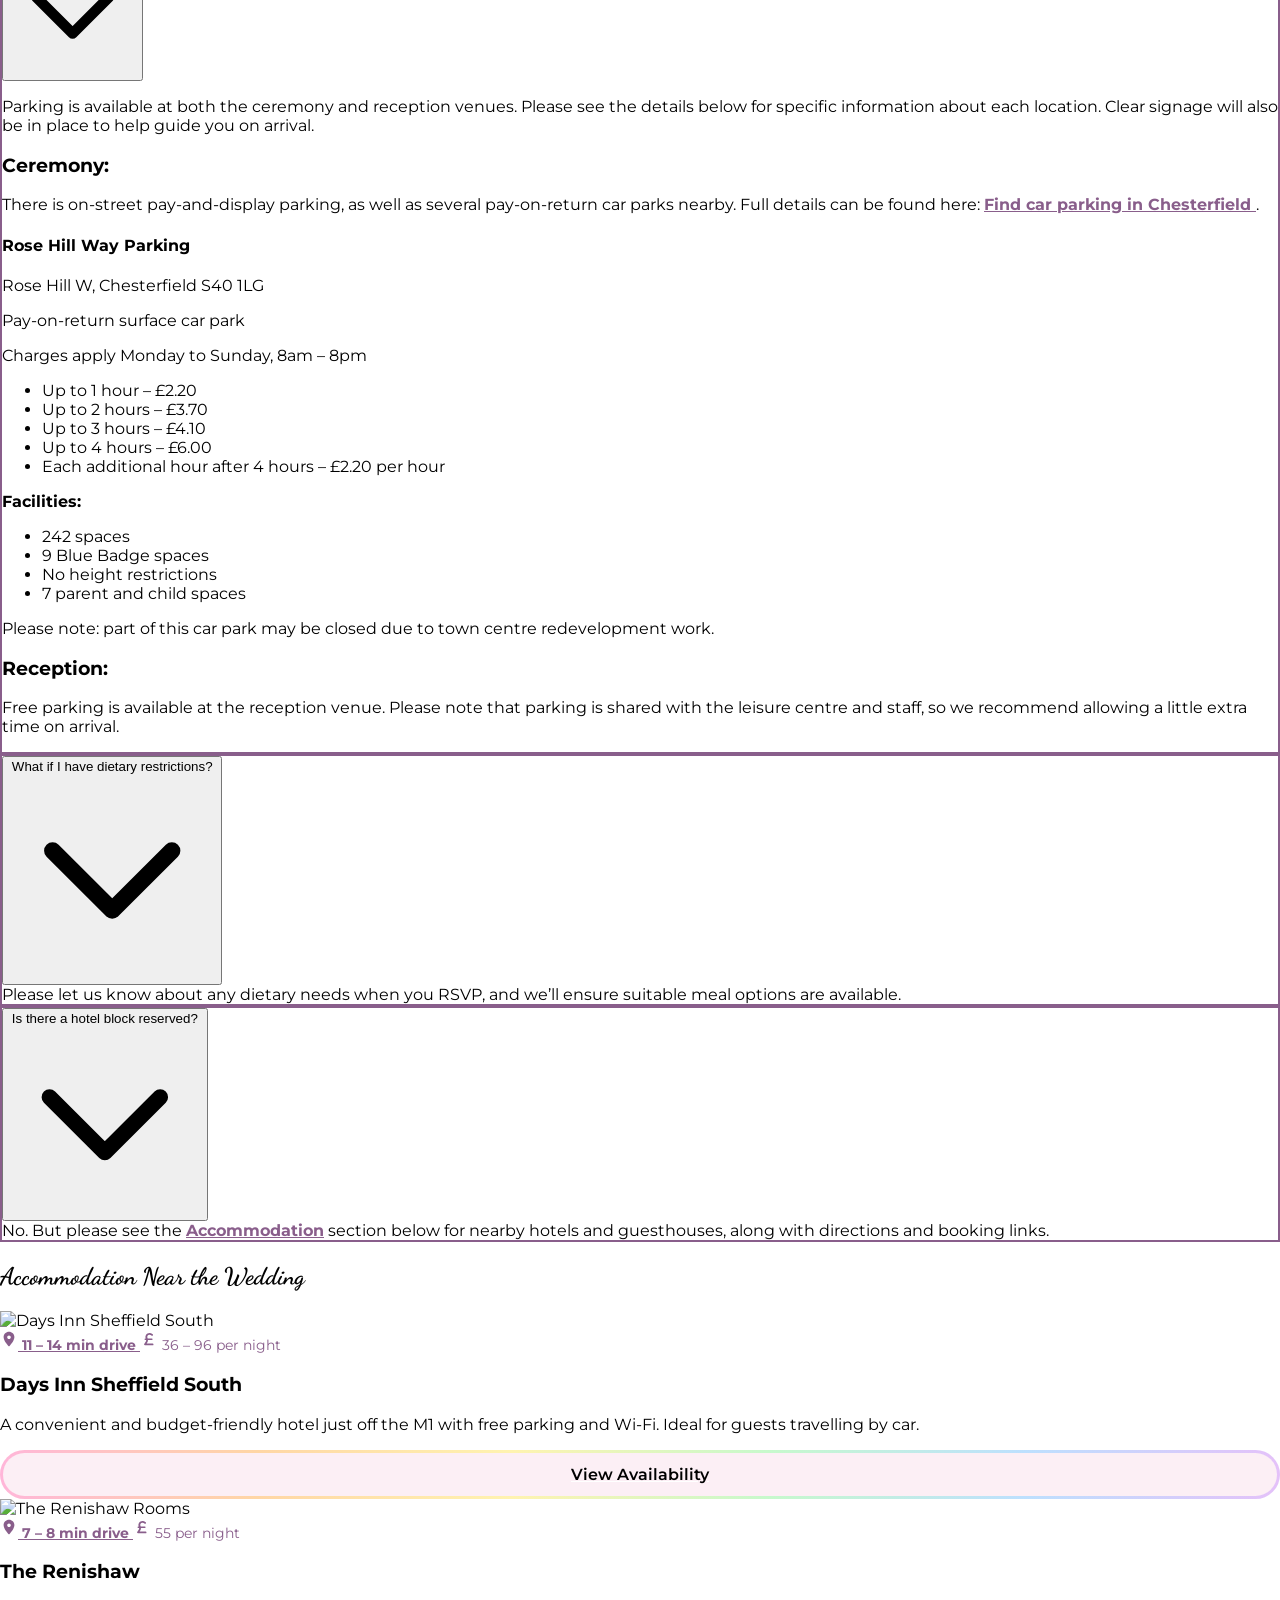
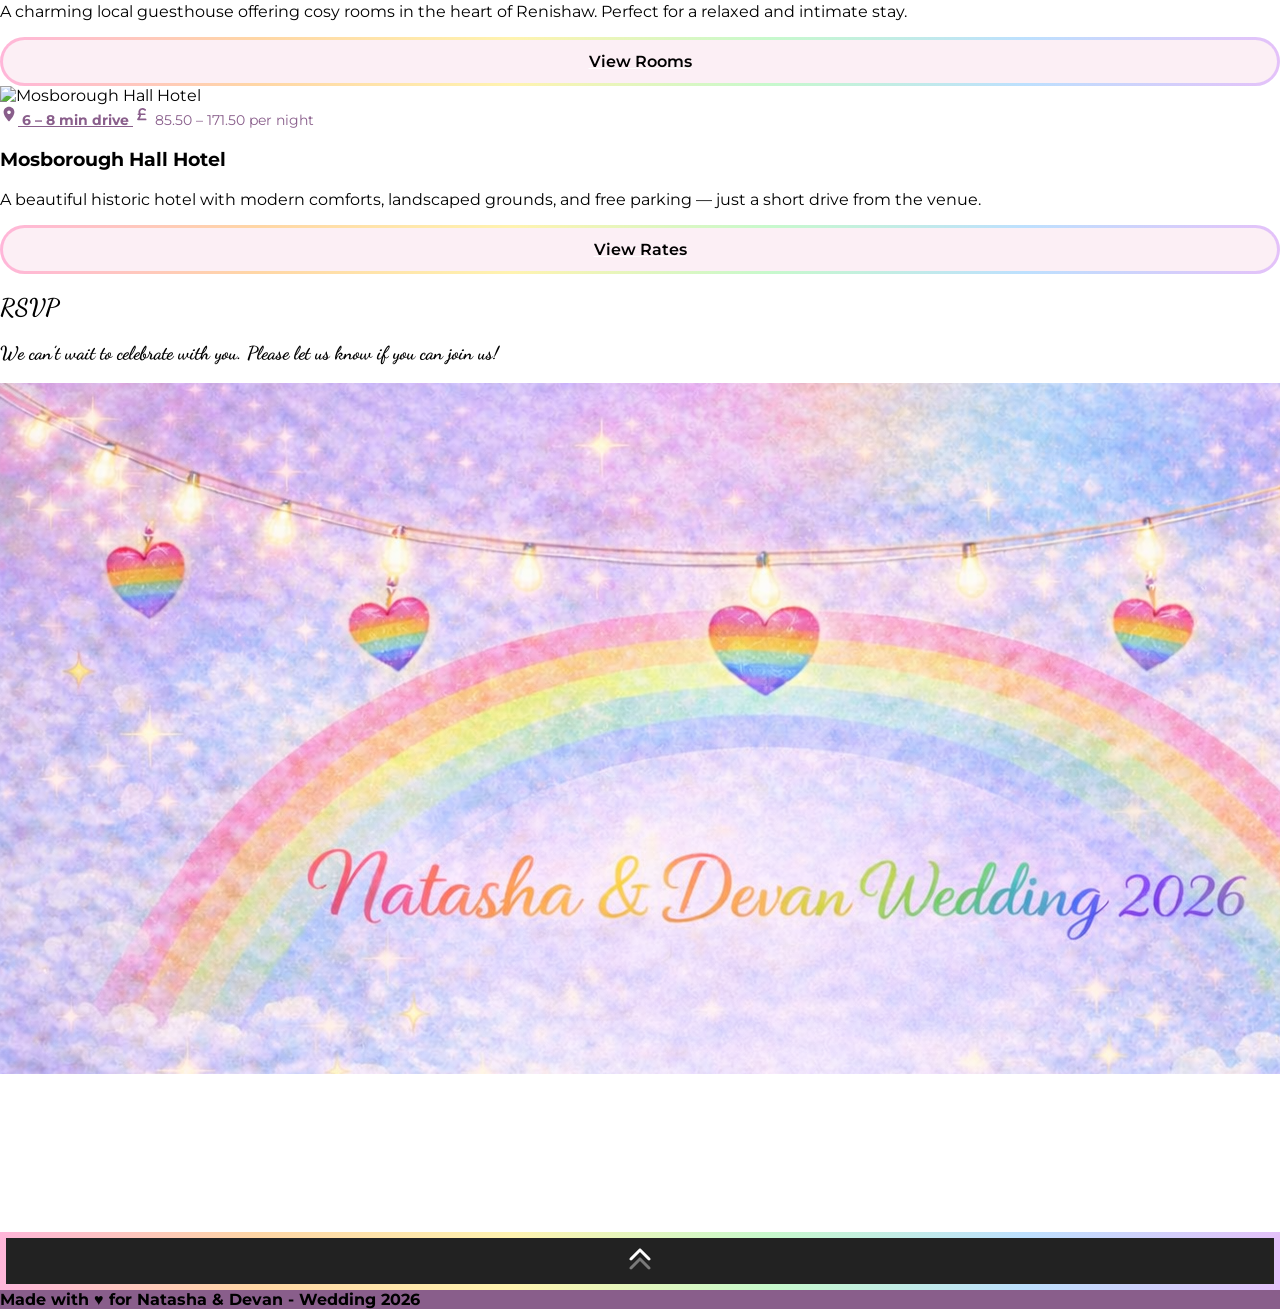
==== commit d4bd14ca: "Update address and directions for locations These were under the incorrect headings." ====
--- a/index.html
+++ b/index.html
@@ -378,6 +378,25 @@
                             <iframe src="https://www.google.com/maps/embed?pb=!1m18!1m12!1m3!1d2158.5913493653006!2d-1.4320902000000029!3d53.23667589999999!2m3!1f0!2f0!3f0!3m2!1i1024!2i768!4f13.1!3m3!1m2!1s0x487985370c7d2491%3A0xd309a1aa476bb876!2sDerbyshire%20Register%20Office%20(Chesterfield)!5e0!3m2!1sen!2suk!4v1772396658859!5m2!1sen!2suk" class="w-full h-80 md:h-96" style="border:0;" allowfullscreen="" loading="lazy" referrerpolicy="no-referrer-when-downgrade"></iframe>
                         </div>
                         <p class="mt-8 mb-6">
+                            Derbyshire Register Office (Chesterfield), Rose Hill, Chesterfield S40 1LP
+                        </p>
+                        <p class="mb-4 text-lg hover:scale-105 transition">
+                            <a href="https://www.google.com/maps/dir/?api=1&destination=Derbyshire+Register+Office,+Town+Hall,+Rose+Hill,+Chesterfield+S40+1LP,+UK&travelmode=driving"
+                            target="_blank"
+                            class="button underline hover:no-underline">
+                            Get Directions
+                            </a>
+                        </p>
+                    </div>
+                    <div class="reception-location">
+                        <div class="location-title">
+                            <svg version="1.1" viewBox="0 0 24 24" class="h-8 w-8 mr-4 svg-icon svg-fill"><desc>marker gps</desc><g fill="currentColor"><path pid="0" d="M19 11a5.006 5.006 0 00-5 5c0 3.171 4.457 7.664 4.646 7.854a.5.5 0 00.708 0C19.543 23.664 24 19.171 24 16a5.006 5.006 0 00-5-5zm0 6.75A1.75 1.75 0 1120.75 16 1.752 1.752 0 0119 17.75z"></path><path pid="1" d="M14 9a1 1 0 002 0V3.314a.25.25 0 01.395-.2l4.4 3.14a.5.5 0 01.205.404V9a1 1 0 002 0V6.143a1.506 1.506 0 00-.628-1.221L15.873.28a1.5 1.5 0 00-1.745 0l-5.8 4.144a.5.5 0 01-.6-.011L2.427.321A1.5 1.5 0 000 1.5v14.886a1.508 1.508 0 00.6 1.2l6.507 4.881a1.5 1.5 0 001.771.02l4.375-3.126a1 1 0 00-1.162-1.627L9.4 19.661a.251.251 0 01-.395-.2V6.657a.5.5 0 01.209-.407l4.4-3.139a.25.25 0 01.395.2zM7 19.386a.25.25 0 01-.4.2l-4.4-3.3a.5.5 0 01-.2-.4V3.027a.25.25 0 01.4-.2l4.4 3.4a.5.5 0 01.2.4z"></path></g></svg>
+                            <h3 class="font-semibold text-xl">Reception:</h3>
+                        </div>
+                        <div class="max-w-4xl mx-auto rounded-xl overflow-hidden shadow-lg">
+                            <iframe src="https://www.google.com/maps/embed?pb=!1m18!1m12!1m3!1d2383.0117125526913!2d-1.3148594000000002!3d53.3251436!2m3!1f0!2f0!3f0!3m2!1i1024!2i768!4f13.1!3m3!1m2!1s0x48799f741b8546fb%3A0x726e73abb2dc3e42!2sKillamarsh%20Parish%20Suite!5e0!3m2!1sen!2suk!4v1772396540808!5m2!1sen!2suk" class="w-full h-80 md:h-96" style="border:0;" allowfullscreen="" loading="lazy" referrerpolicy="no-referrer-when-downgrade"></iframe>
+                        </div>
+                         <p class="mt-8 mb-6">
                             Killamarsh Parish Suite, Stanley St, Killamarsh, Sheffield S21 1EL
                         </p>
                         <p class="mb-4 text-lg hover:scale-105 transition">
@@ -387,26 +406,6 @@
                             Get Directions
                             </a>
                         </p>
-                    </div>
-                    <div class="reception-location">
-                        <div class="location-title">
-                            <svg version="1.1" viewBox="0 0 24 24" class="h-8 w-8 mr-4 svg-icon svg-fill"><desc>marker gps</desc><g fill="currentColor"><path pid="0" d="M19 11a5.006 5.006 0 00-5 5c0 3.171 4.457 7.664 4.646 7.854a.5.5 0 00.708 0C19.543 23.664 24 19.171 24 16a5.006 5.006 0 00-5-5zm0 6.75A1.75 1.75 0 1120.75 16 1.752 1.752 0 0119 17.75z"></path><path pid="1" d="M14 9a1 1 0 002 0V3.314a.25.25 0 01.395-.2l4.4 3.14a.5.5 0 01.205.404V9a1 1 0 002 0V6.143a1.506 1.506 0 00-.628-1.221L15.873.28a1.5 1.5 0 00-1.745 0l-5.8 4.144a.5.5 0 01-.6-.011L2.427.321A1.5 1.5 0 000 1.5v14.886a1.508 1.508 0 00.6 1.2l6.507 4.881a1.5 1.5 0 001.771.02l4.375-3.126a1 1 0 00-1.162-1.627L9.4 19.661a.251.251 0 01-.395-.2V6.657a.5.5 0 01.209-.407l4.4-3.139a.25.25 0 01.395.2zM7 19.386a.25.25 0 01-.4.2l-4.4-3.3a.5.5 0 01-.2-.4V3.027a.25.25 0 01.4-.2l4.4 3.4a.5.5 0 01.2.4z"></path></g></svg>
-                            <h3 class="font-semibold text-xl">Reception:</h3>
-                        </div>
-                        <div class="max-w-4xl mx-auto rounded-xl overflow-hidden shadow-lg">
-                            <iframe src="https://www.google.com/maps/embed?pb=!1m18!1m12!1m3!1d2383.0117125526913!2d-1.3148594000000002!3d53.3251436!2m3!1f0!2f0!3f0!3m2!1i1024!2i768!4f13.1!3m3!1m2!1s0x48799f741b8546fb%3A0x726e73abb2dc3e42!2sKillamarsh%20Parish%20Suite!5e0!3m2!1sen!2suk!4v1772396540808!5m2!1sen!2suk" class="w-full h-80 md:h-96" style="border:0;" allowfullscreen="" loading="lazy" referrerpolicy="no-referrer-when-downgrade"></iframe>
-                        </div>
-                        <p class="mt-8 mb-6">
-                            Derbyshire Register Office (Chesterfield), Rose Hill, Chesterfield S40 1LP
-                        </p>
-                        <p class="mb-4 text-lg hover:scale-105 transition">
-                            <a href="https://www.google.com/maps/dir/?api=1&destination=Derbyshire+Register+Office,+Town+Hall,+Rose+Hill,+Chesterfield+S40+1LP,+UK&travelmode=driving"
-                            target="_blank"
-                            class="button underline hover:no-underline">
-                            Get Directions
-                            </a>
-                        </p>
-
                     </div>
                 </div>
             </div>
--- a/assets/css/style.css
+++ b/assets/css/style.css
@@ -370,7 +370,7 @@
     background-color: #fff;
     display: grid;
     place-content: center;
-    z-index: 99;
+    z-index: 9;
 }
 .timeline-block:nth-child(odd) .timeline-icon {
     left:0;
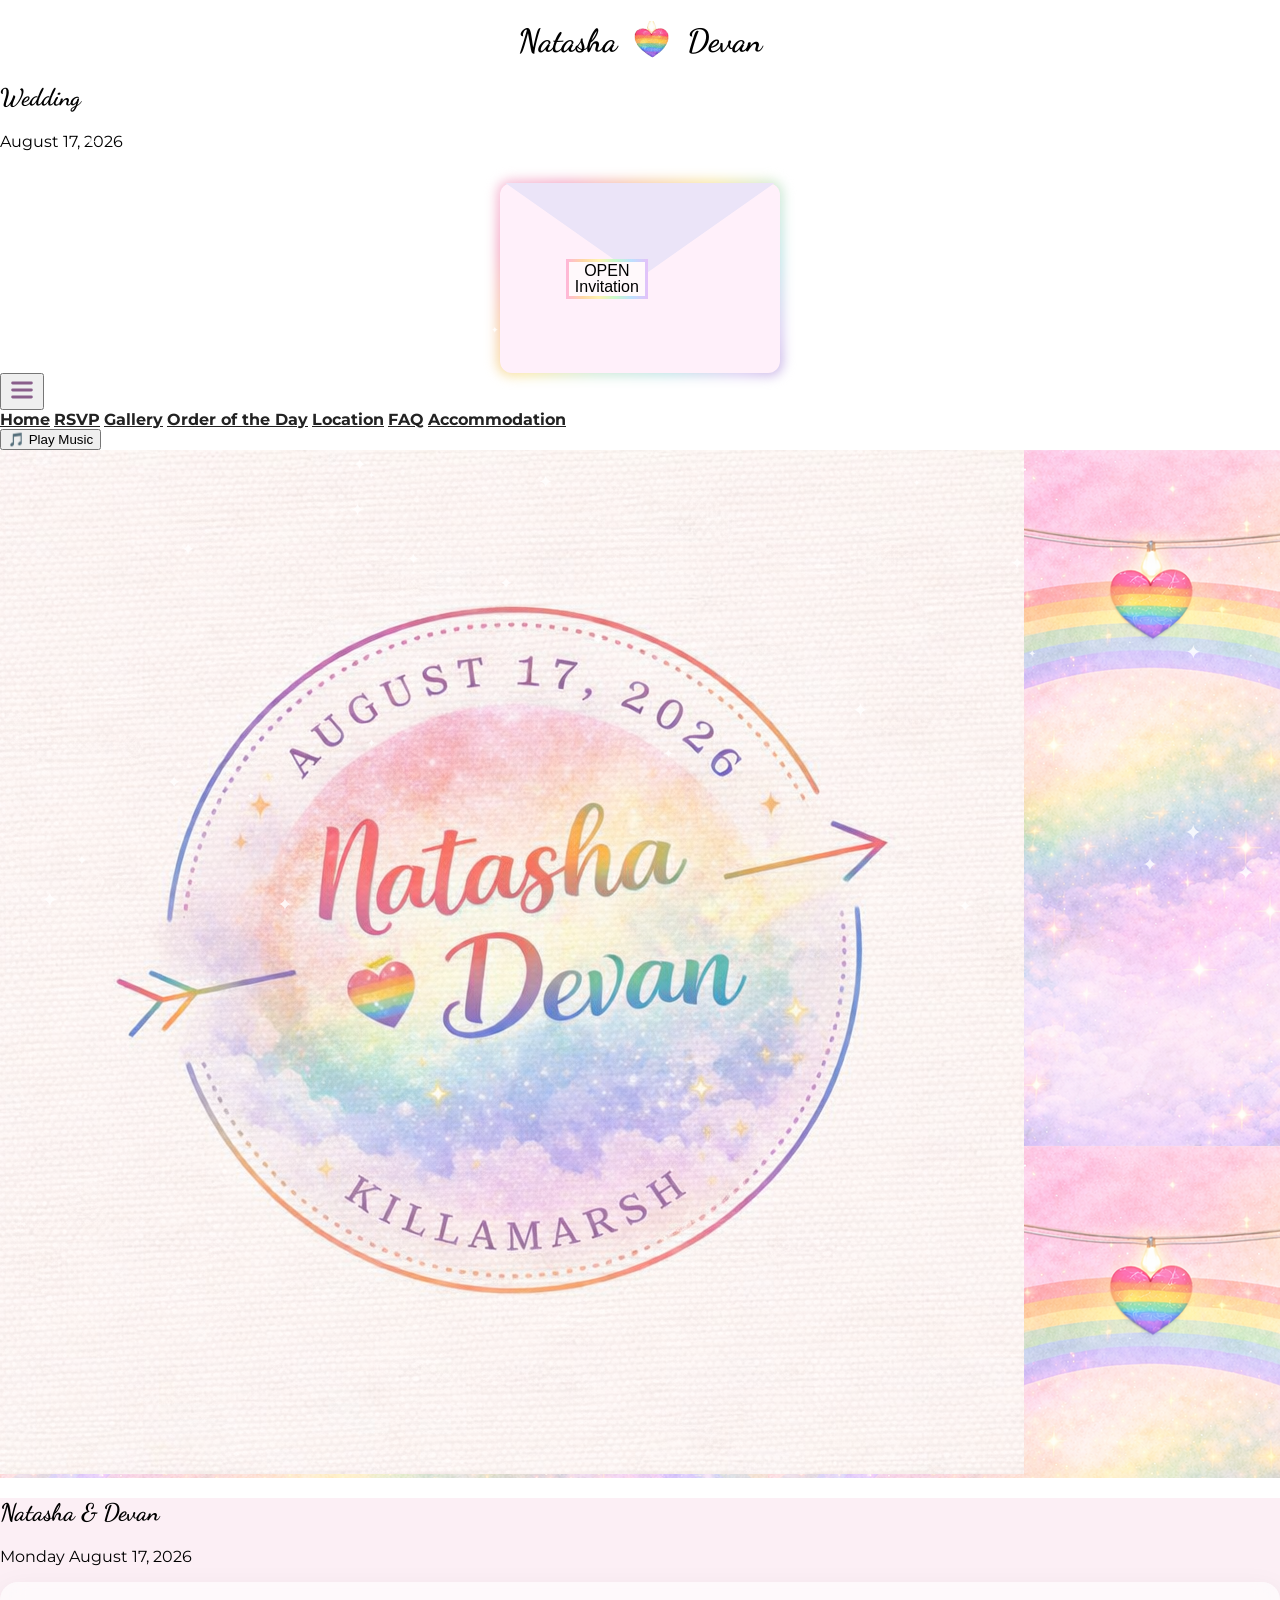
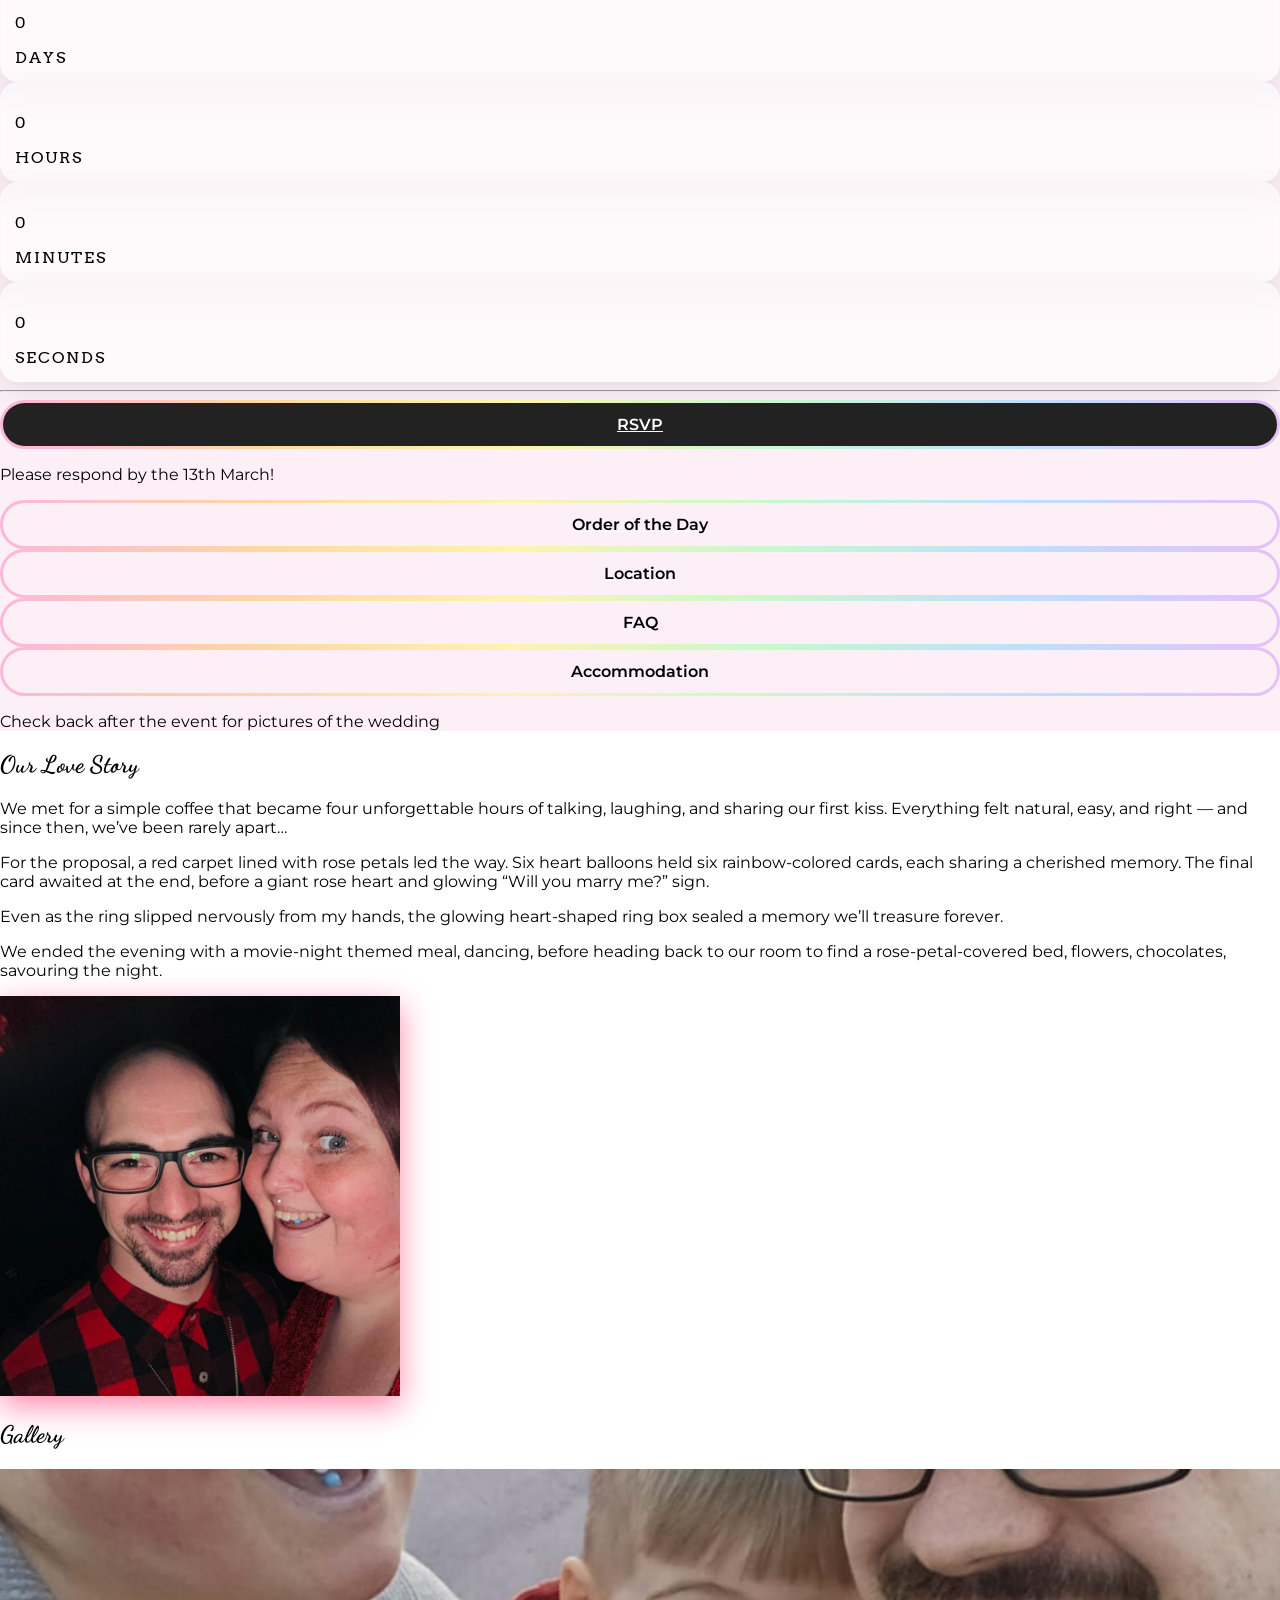
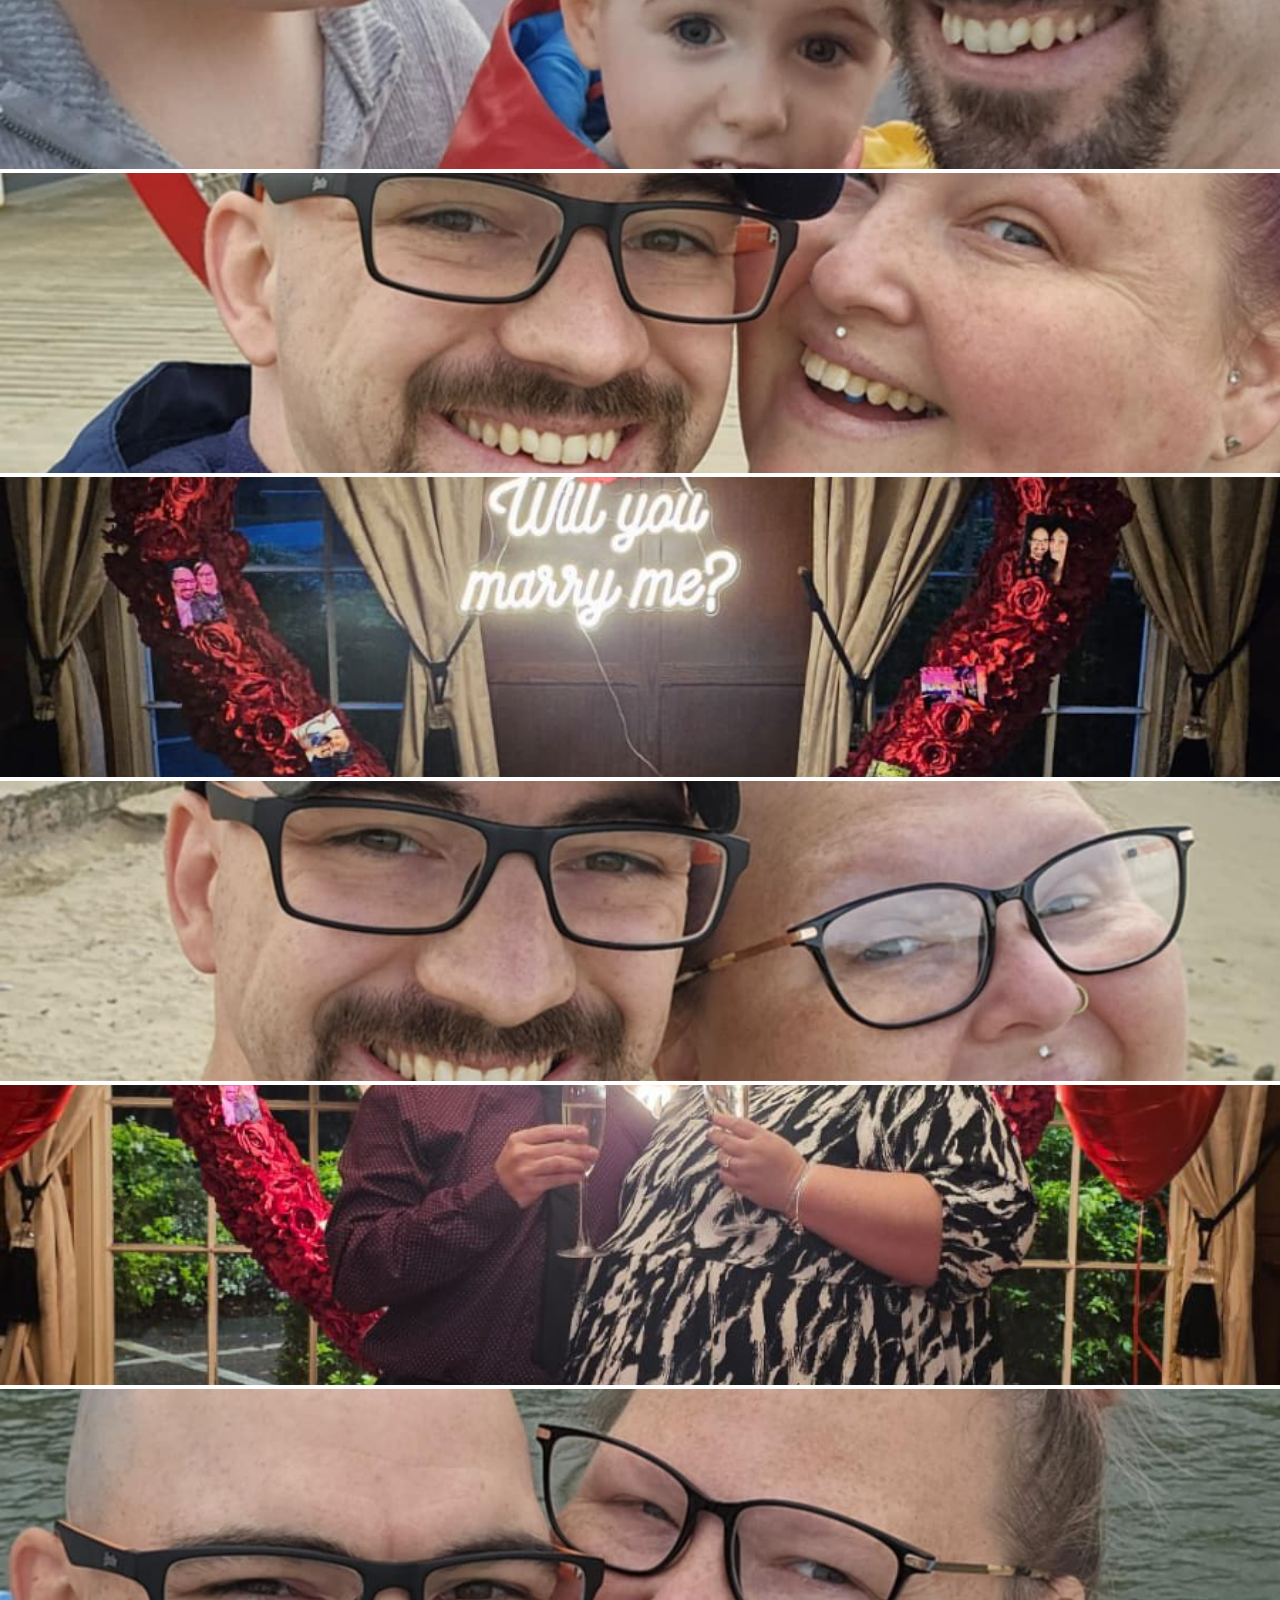
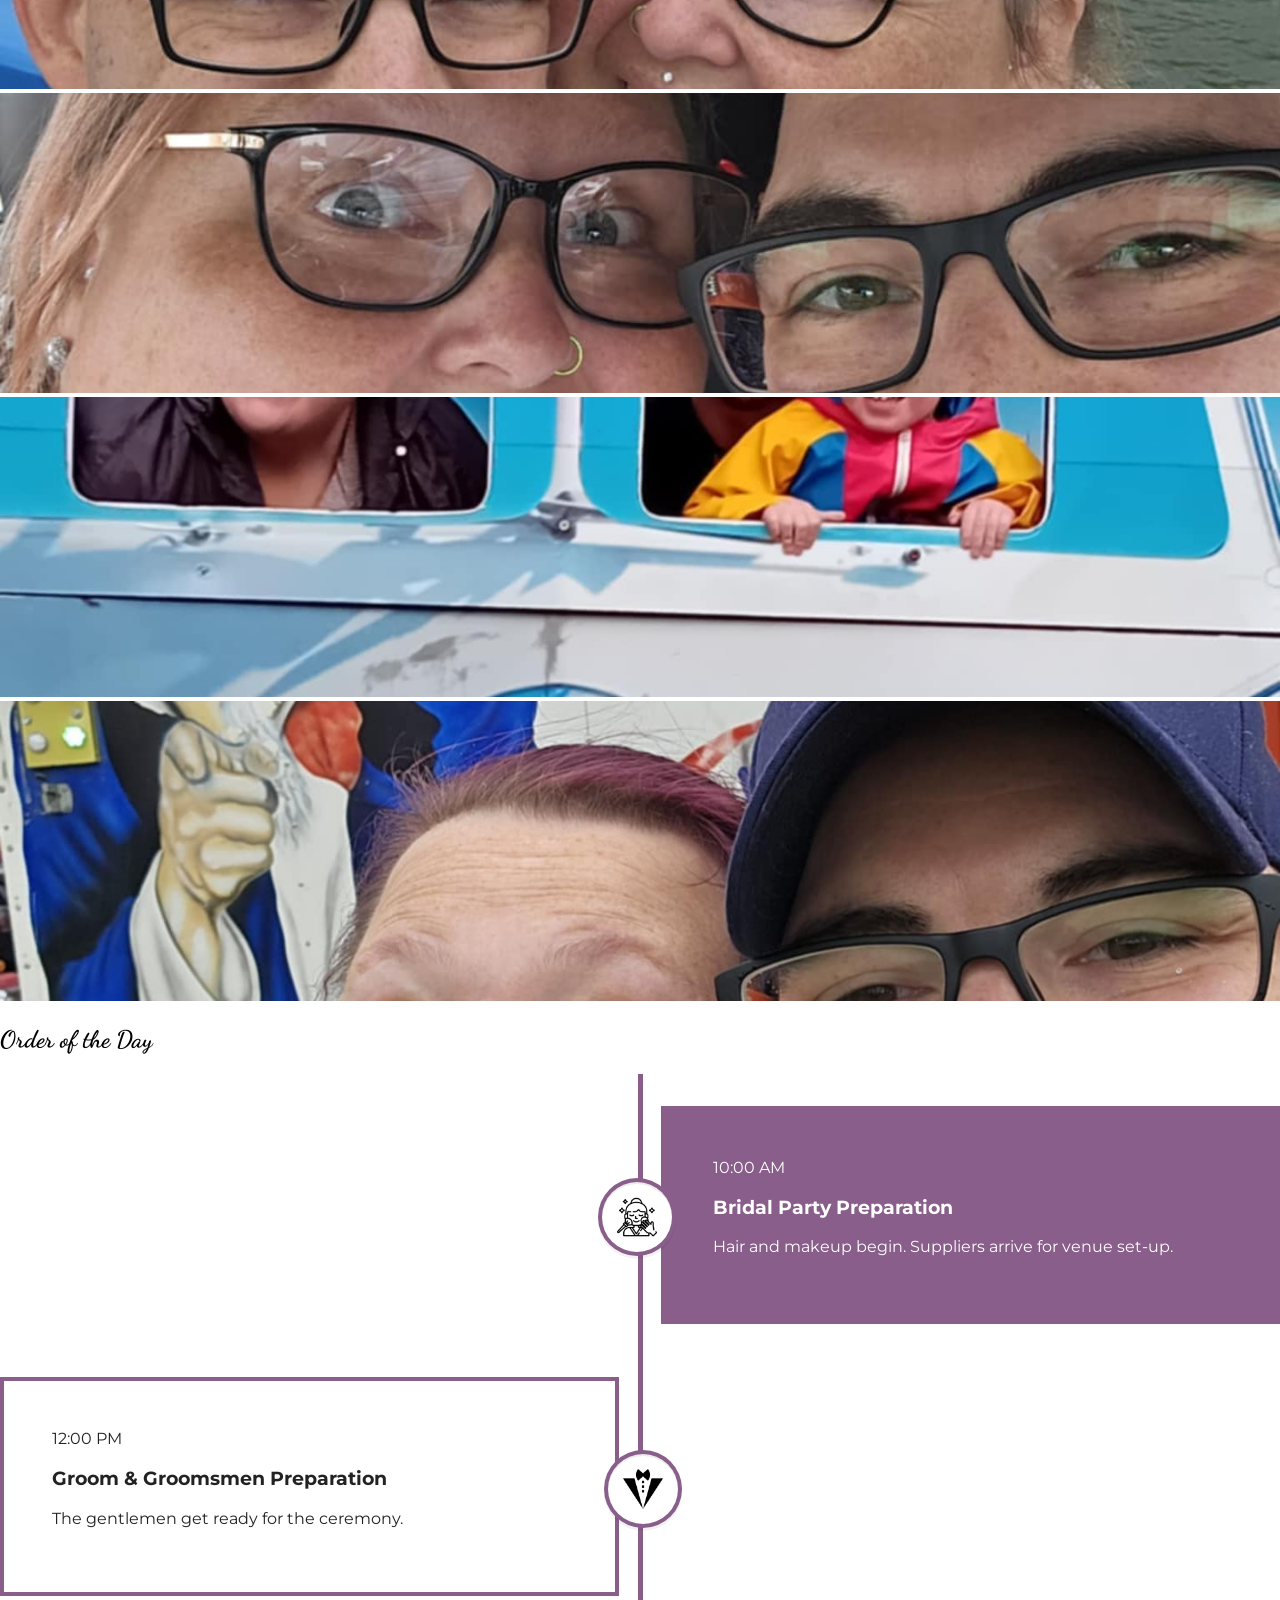
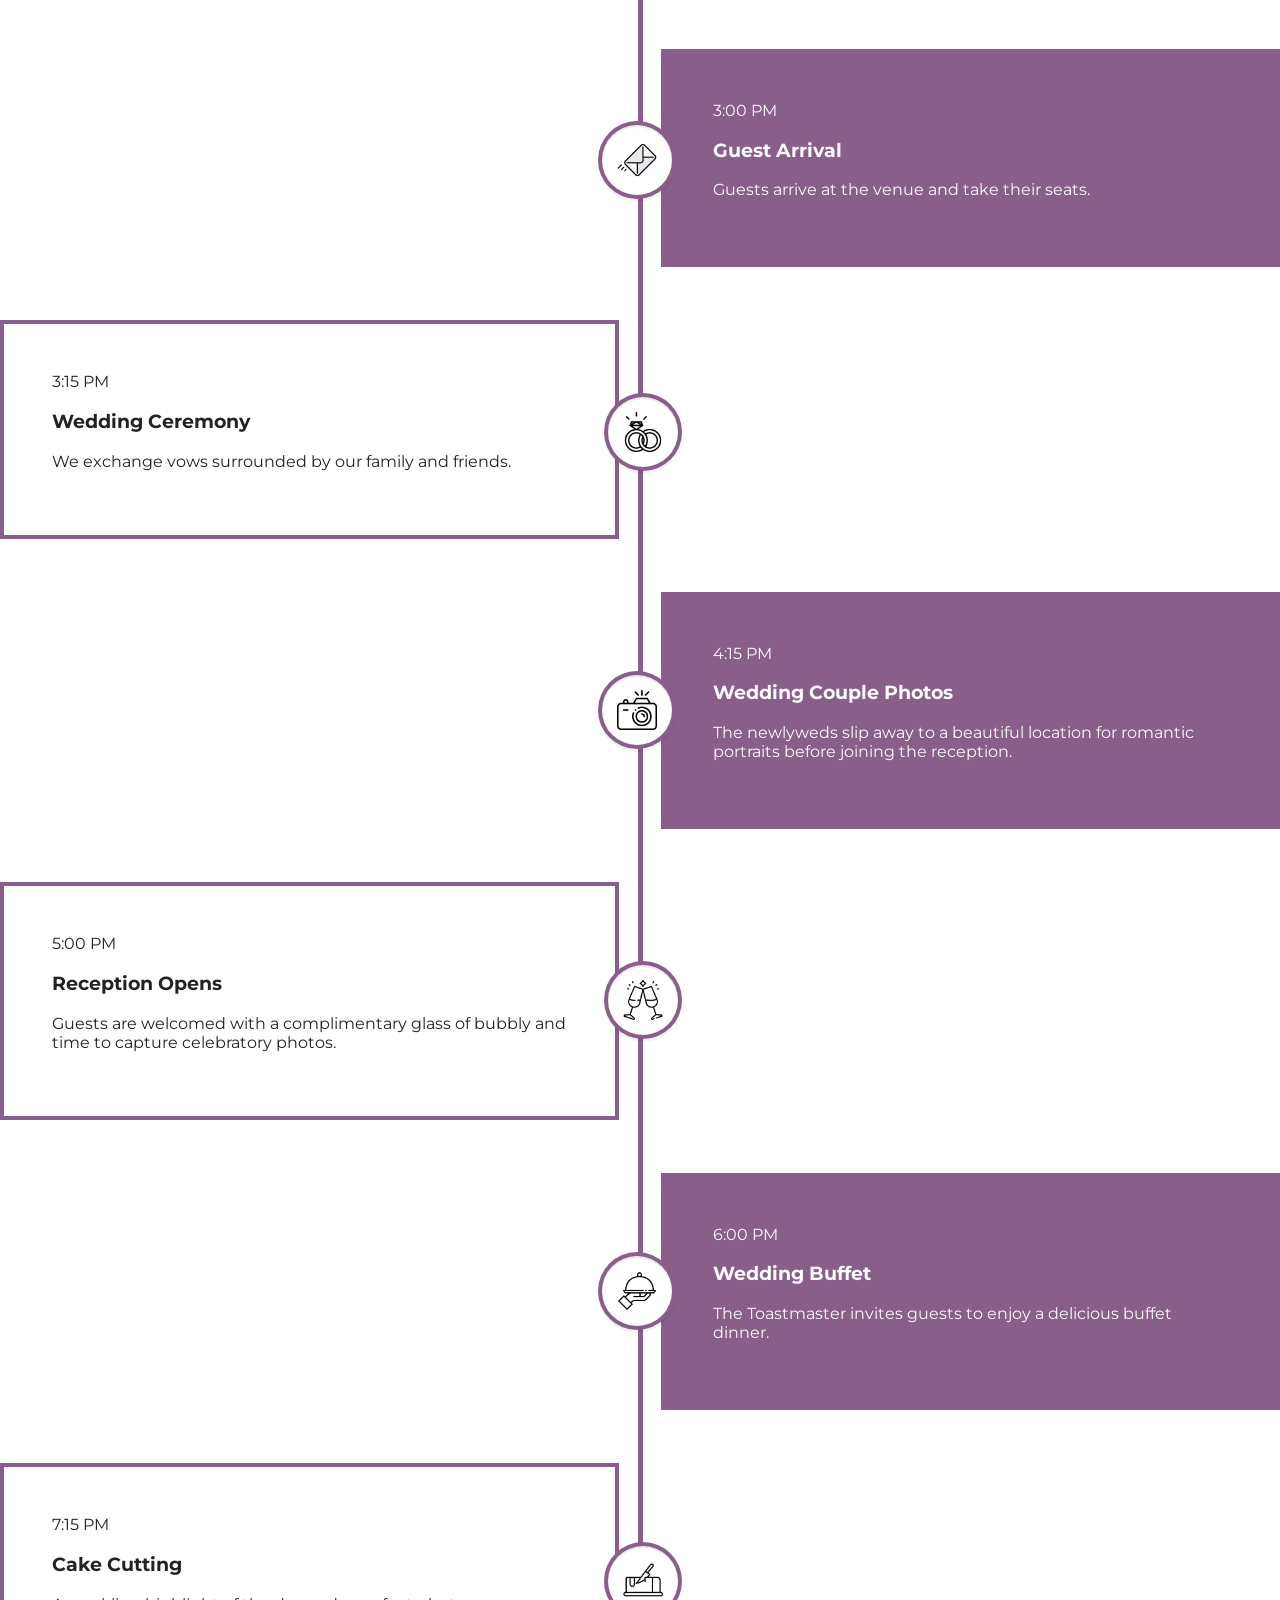
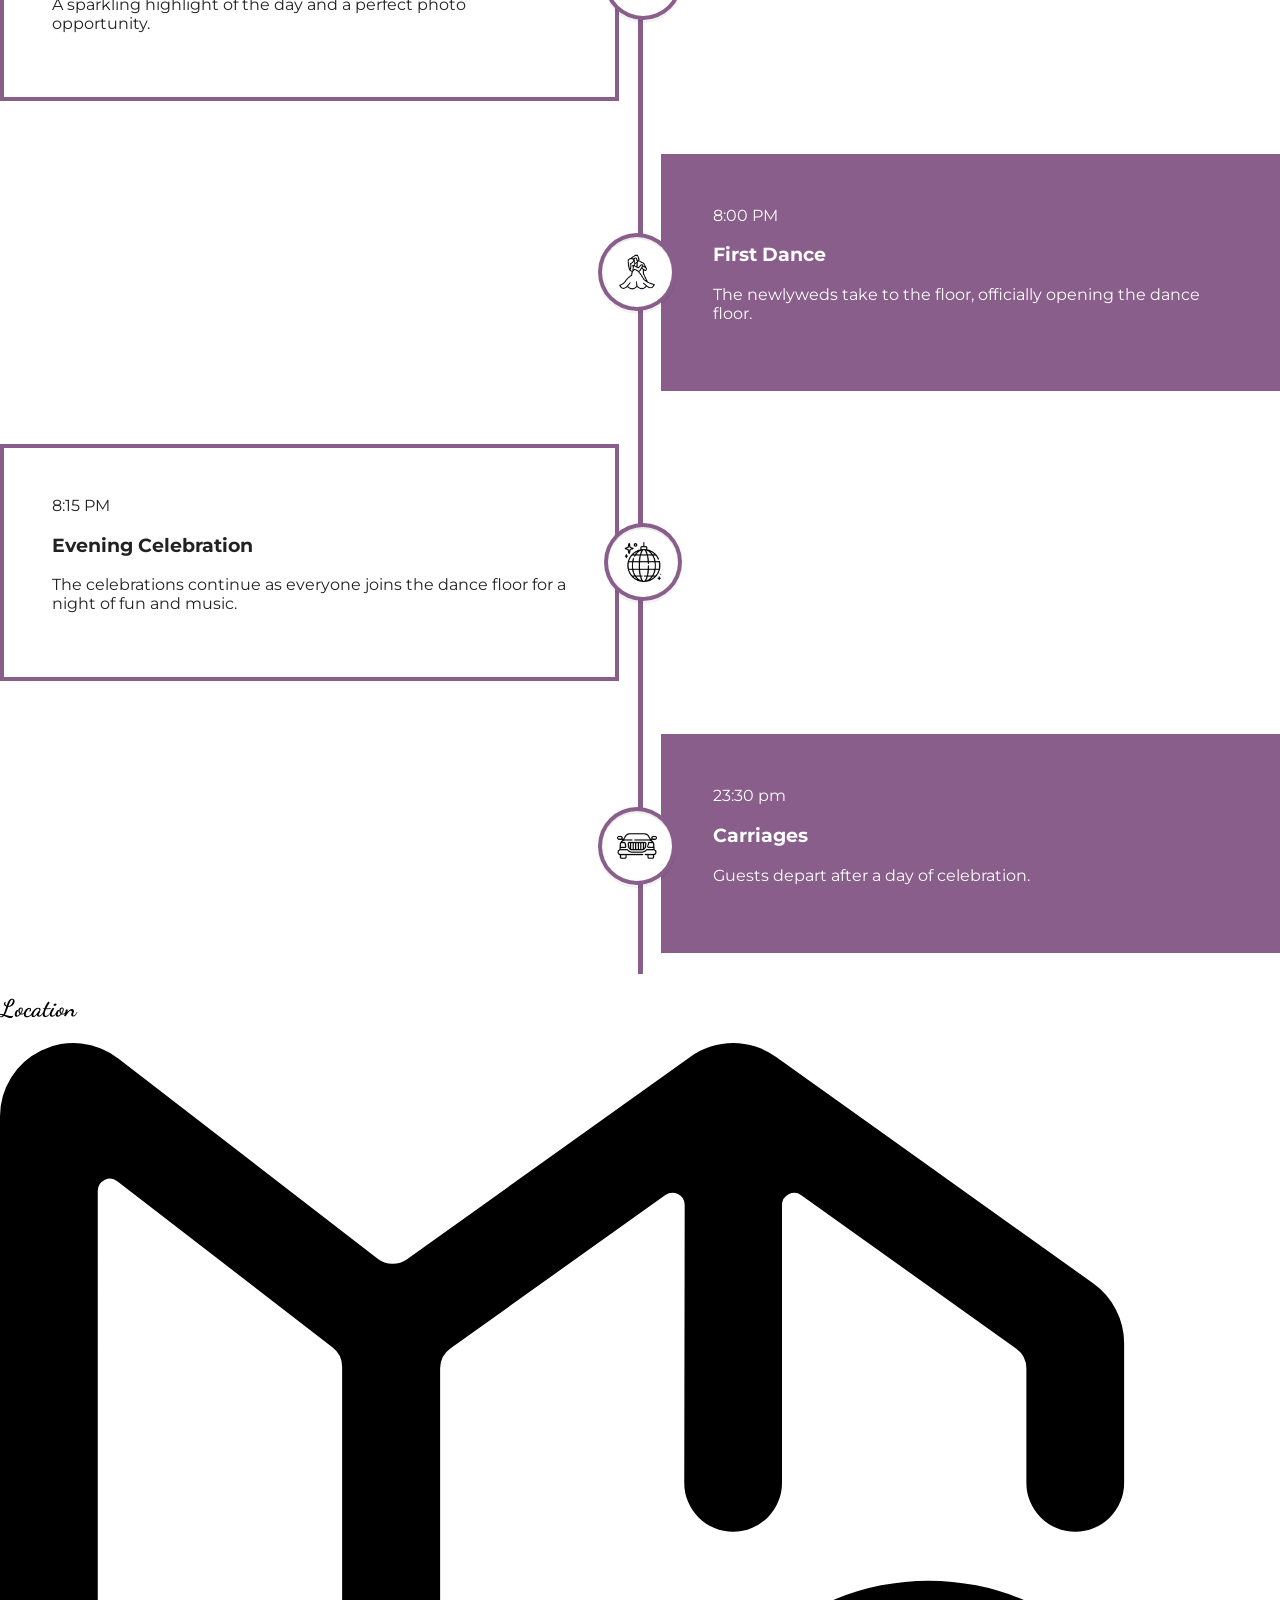
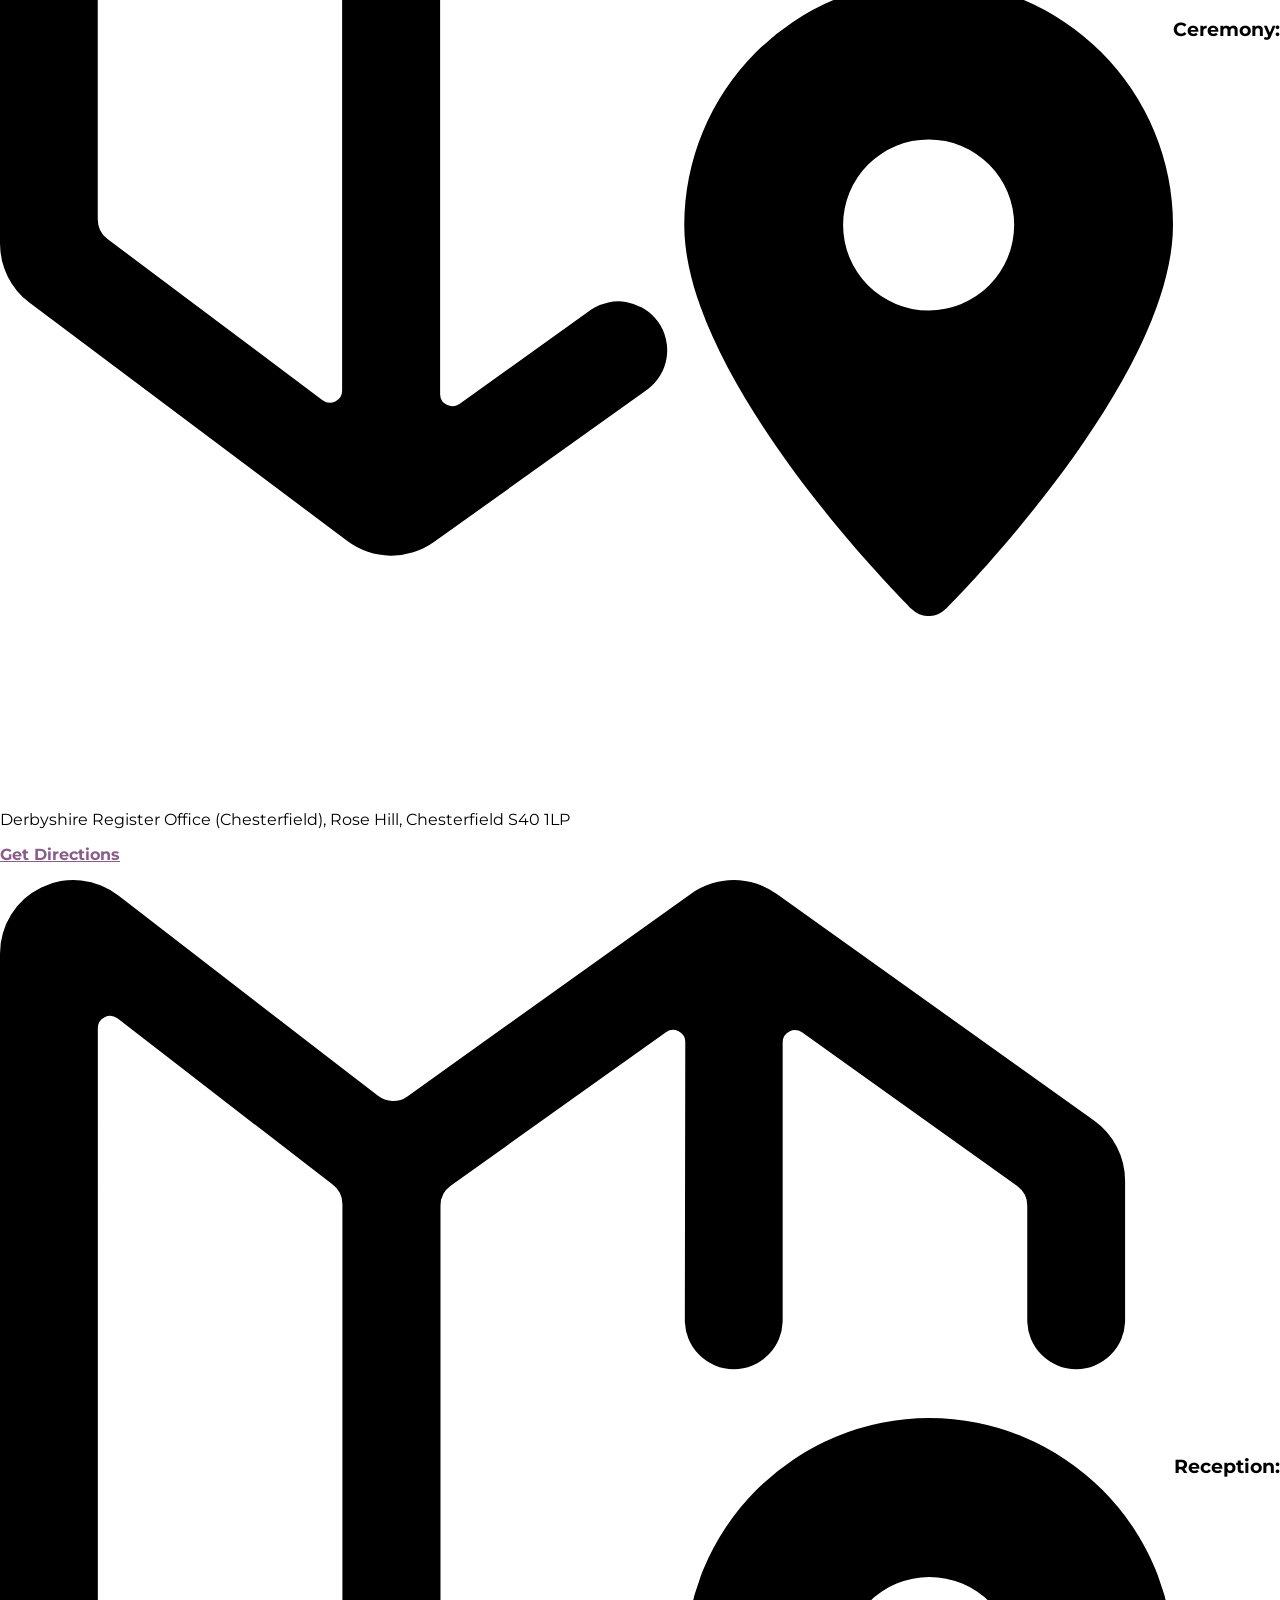
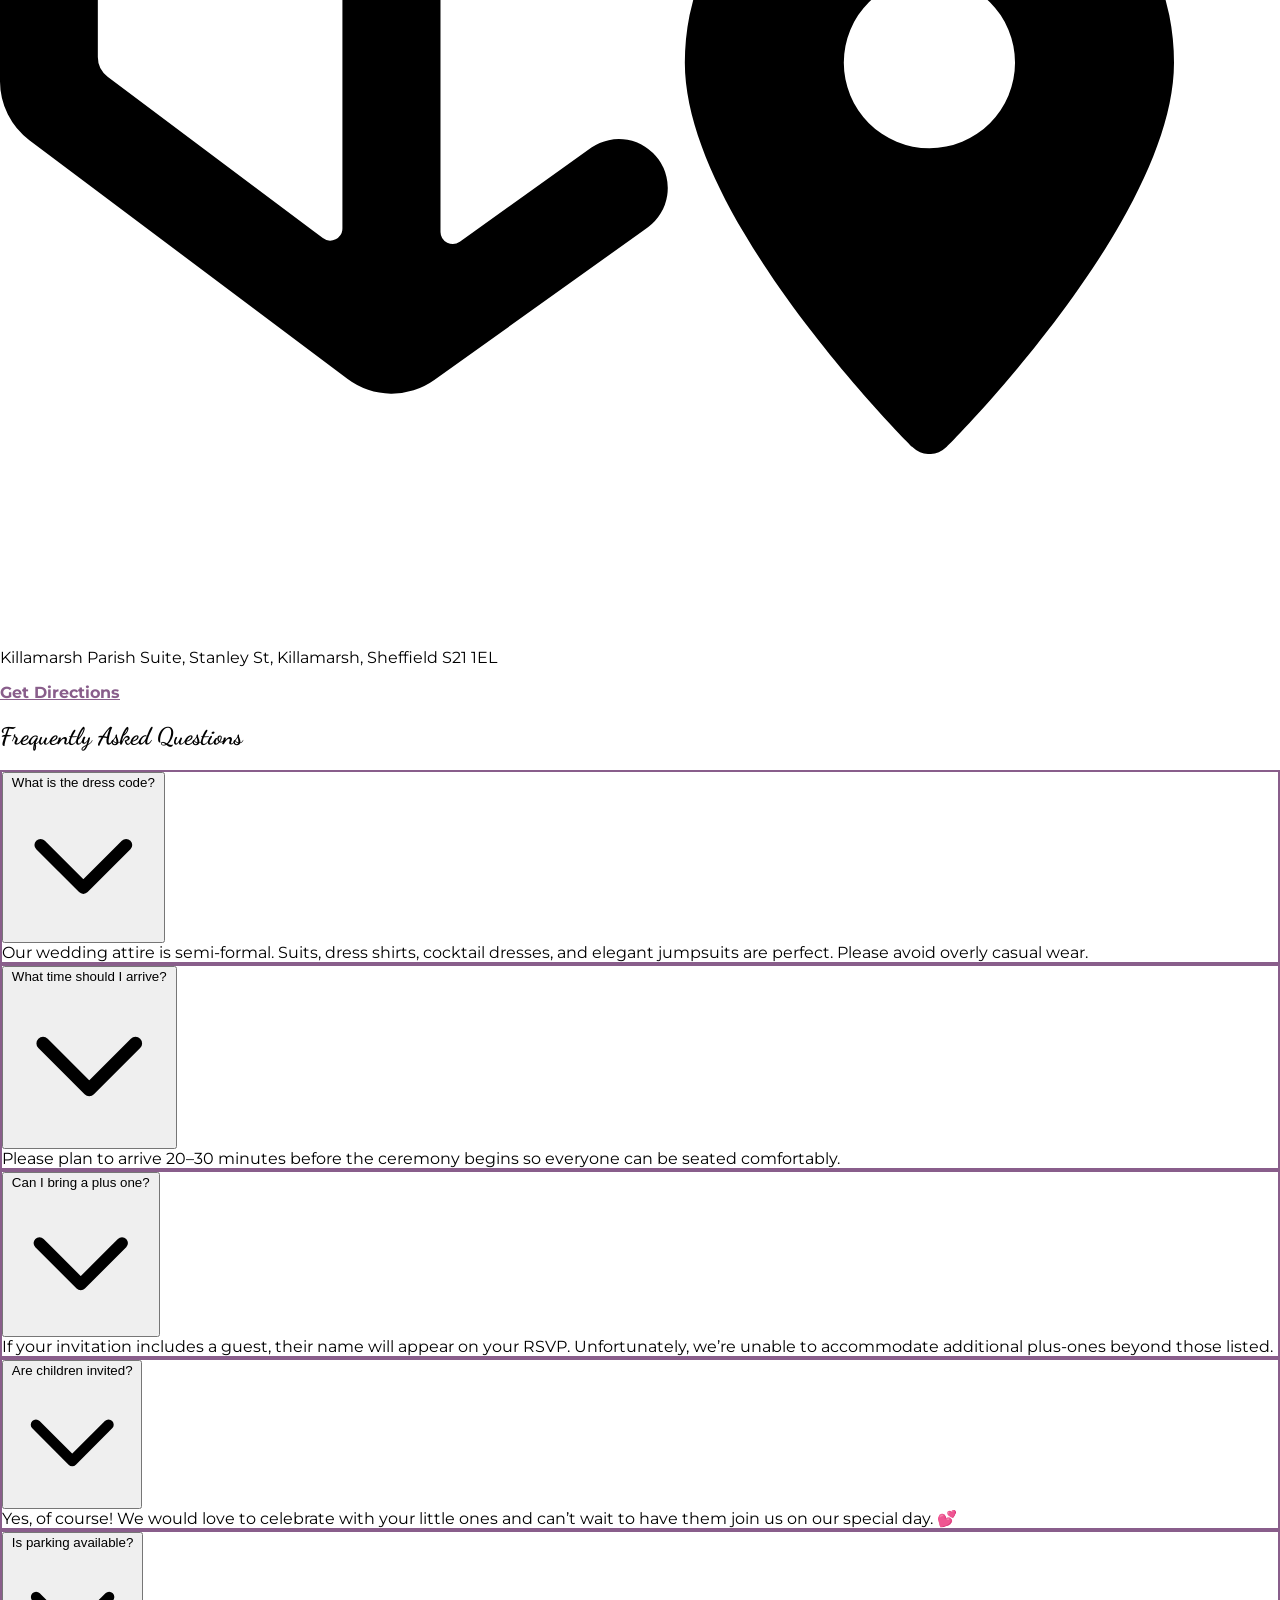
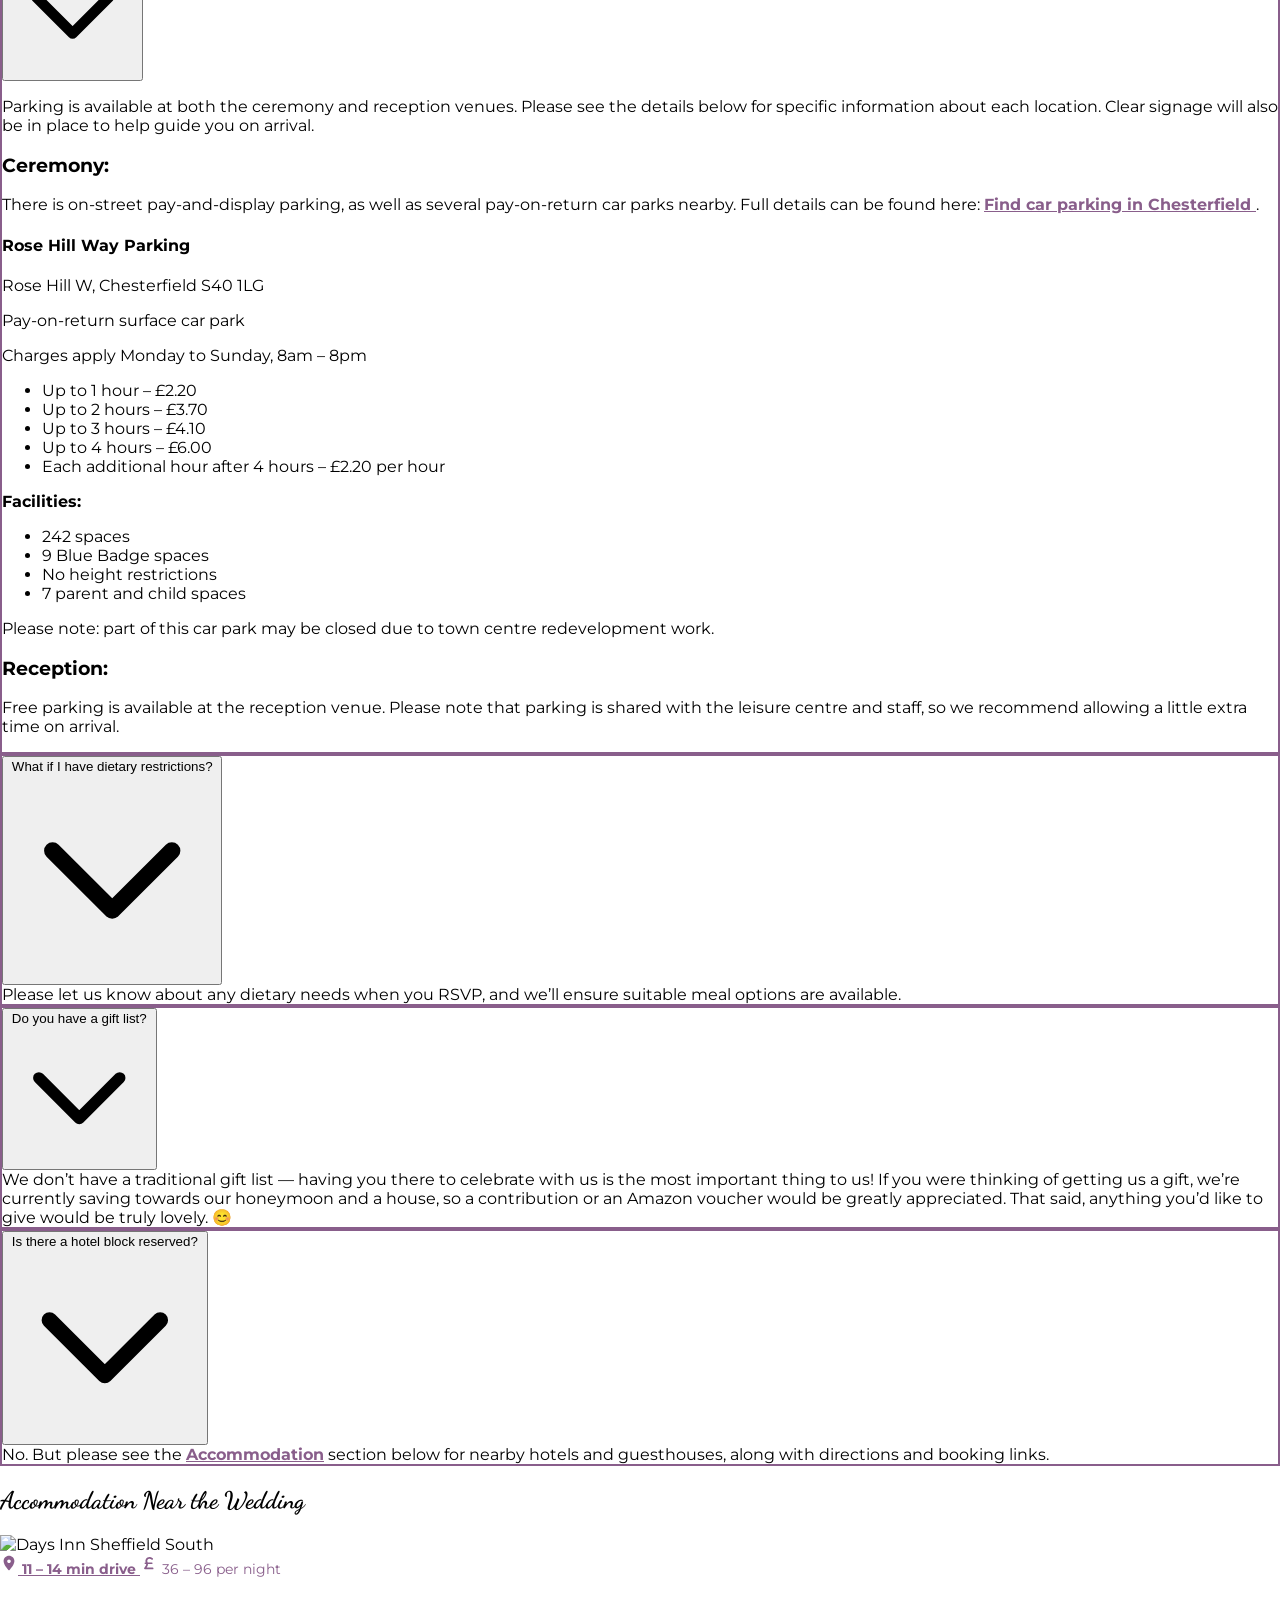
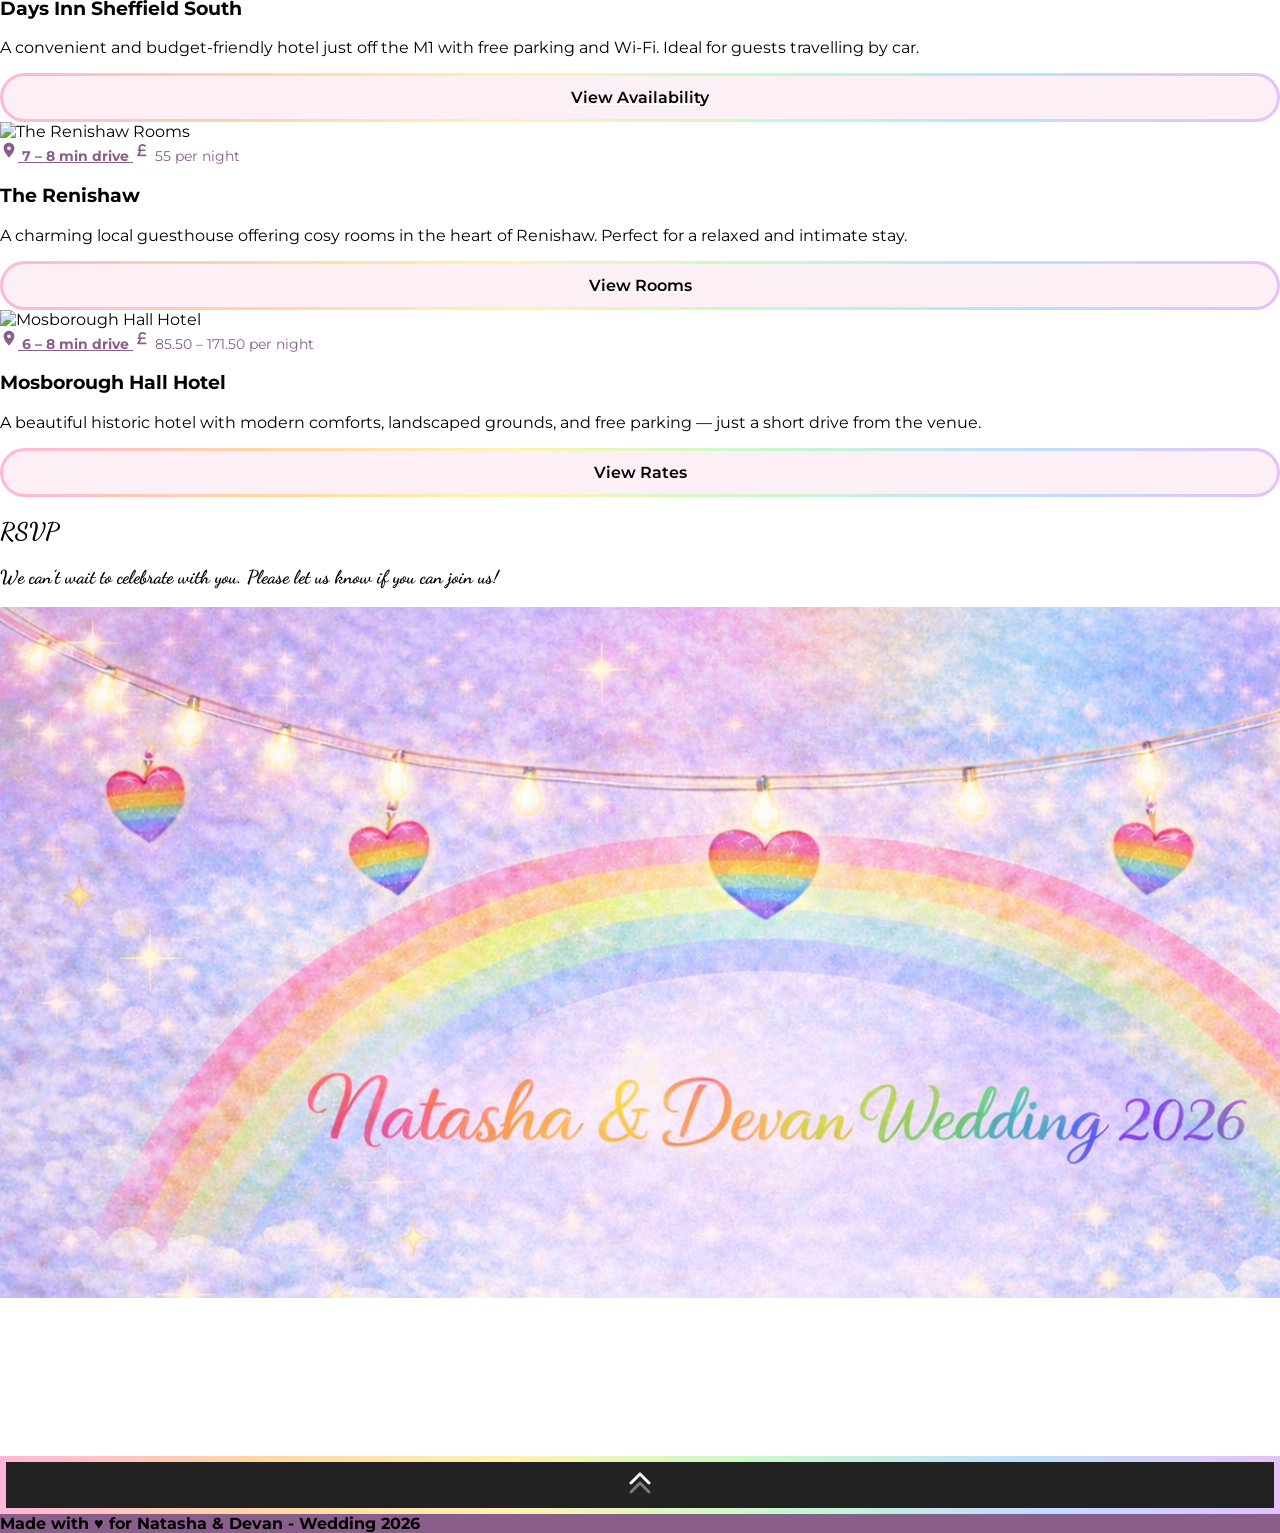
==== commit 5ba3403e: "Add gift list section to FAQ Added a new section for gift list information in the FAQ's." ====
--- a/index.html
+++ b/index.html
@@ -639,6 +639,33 @@
                     </div>
                 </div>
 
+                <!-- 7 -->
+                <div class="border rounded-xl bg-white shadow-sm overflow-hidden">
+                    <button
+                    @click="active === 7 ? active = null : active = 7"
+                    class="w-full flex justify-between items-center p-6 text-left transition-colors duration-300"
+                    :class="active === 7 
+                        ? 'bg-[var(--plum)] text-white hover:bg-[var(--plum)]' 
+                        : 'bg-white text-gray-800 hover:bg-[var(--plum)] hover:text-white'"
+                    >
+                    <span class="font-medium text-lg">Do you have a gift list?</span>
+                    <svg class="w-5 h-5 transition-transform duration-300"
+                        :class="active === 7 ? 'rotate-180' : ''"
+                        fill="none" stroke="currentColor" viewBox="0 0 24 24">
+                        <path stroke-linecap="round" stroke-linejoin="round" stroke-width="2"
+                            d="M19 9l-7 7-7-7" />
+                    </svg>
+                    </button>
+
+                    <div
+                    x-show="active === 7"
+                    x-collapse
+                    class="p-6 text-gray-600"
+                    >
+                    We don’t have a traditional gift list — having you there to celebrate with us is the most important thing to us! If you were thinking of getting us a gift, we’re currently saving towards our honeymoon and a house, so a contribution or an Amazon voucher would be greatly appreciated. That said, anything you’d like to give would be truly lovely. 😊
+                    </div>
+                </div>
+
                 <!-- 8 -->
                 <div class="border rounded-xl bg-white shadow-sm overflow-hidden">
                     <button
--- a/assets/css/style.css
+++ b/assets/css/style.css
@@ -312,7 +312,7 @@
     aspect-ratio: 1;
     clip-path: shape(from 50% 91%, line to 90% 50%, arc to 50% 9% of 1%, arc to 10% 50% of 1%);
     background: var(--bubblegum);
-    margin: 0 auto;
+    margin: 0 0 0 auto;
     box-shadow: 0 10px 30px var(--bubblegum);
 }
 
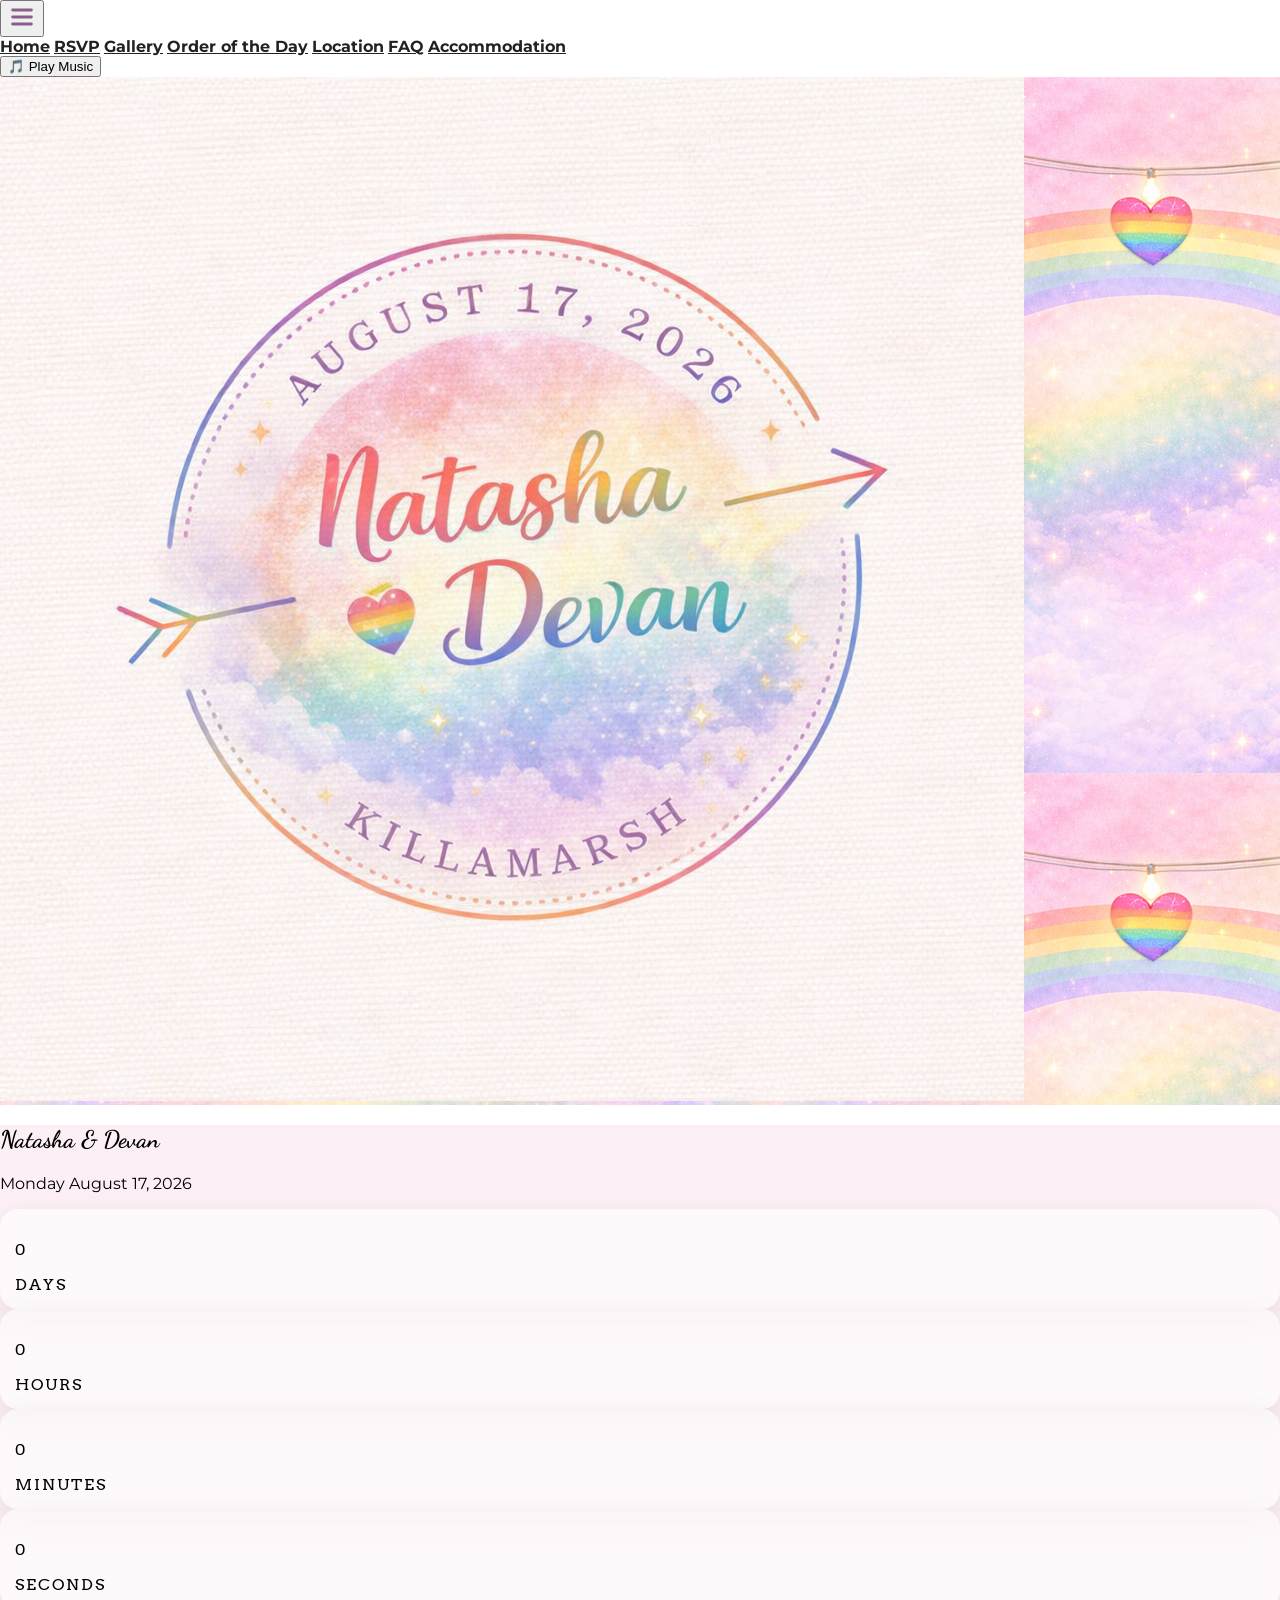
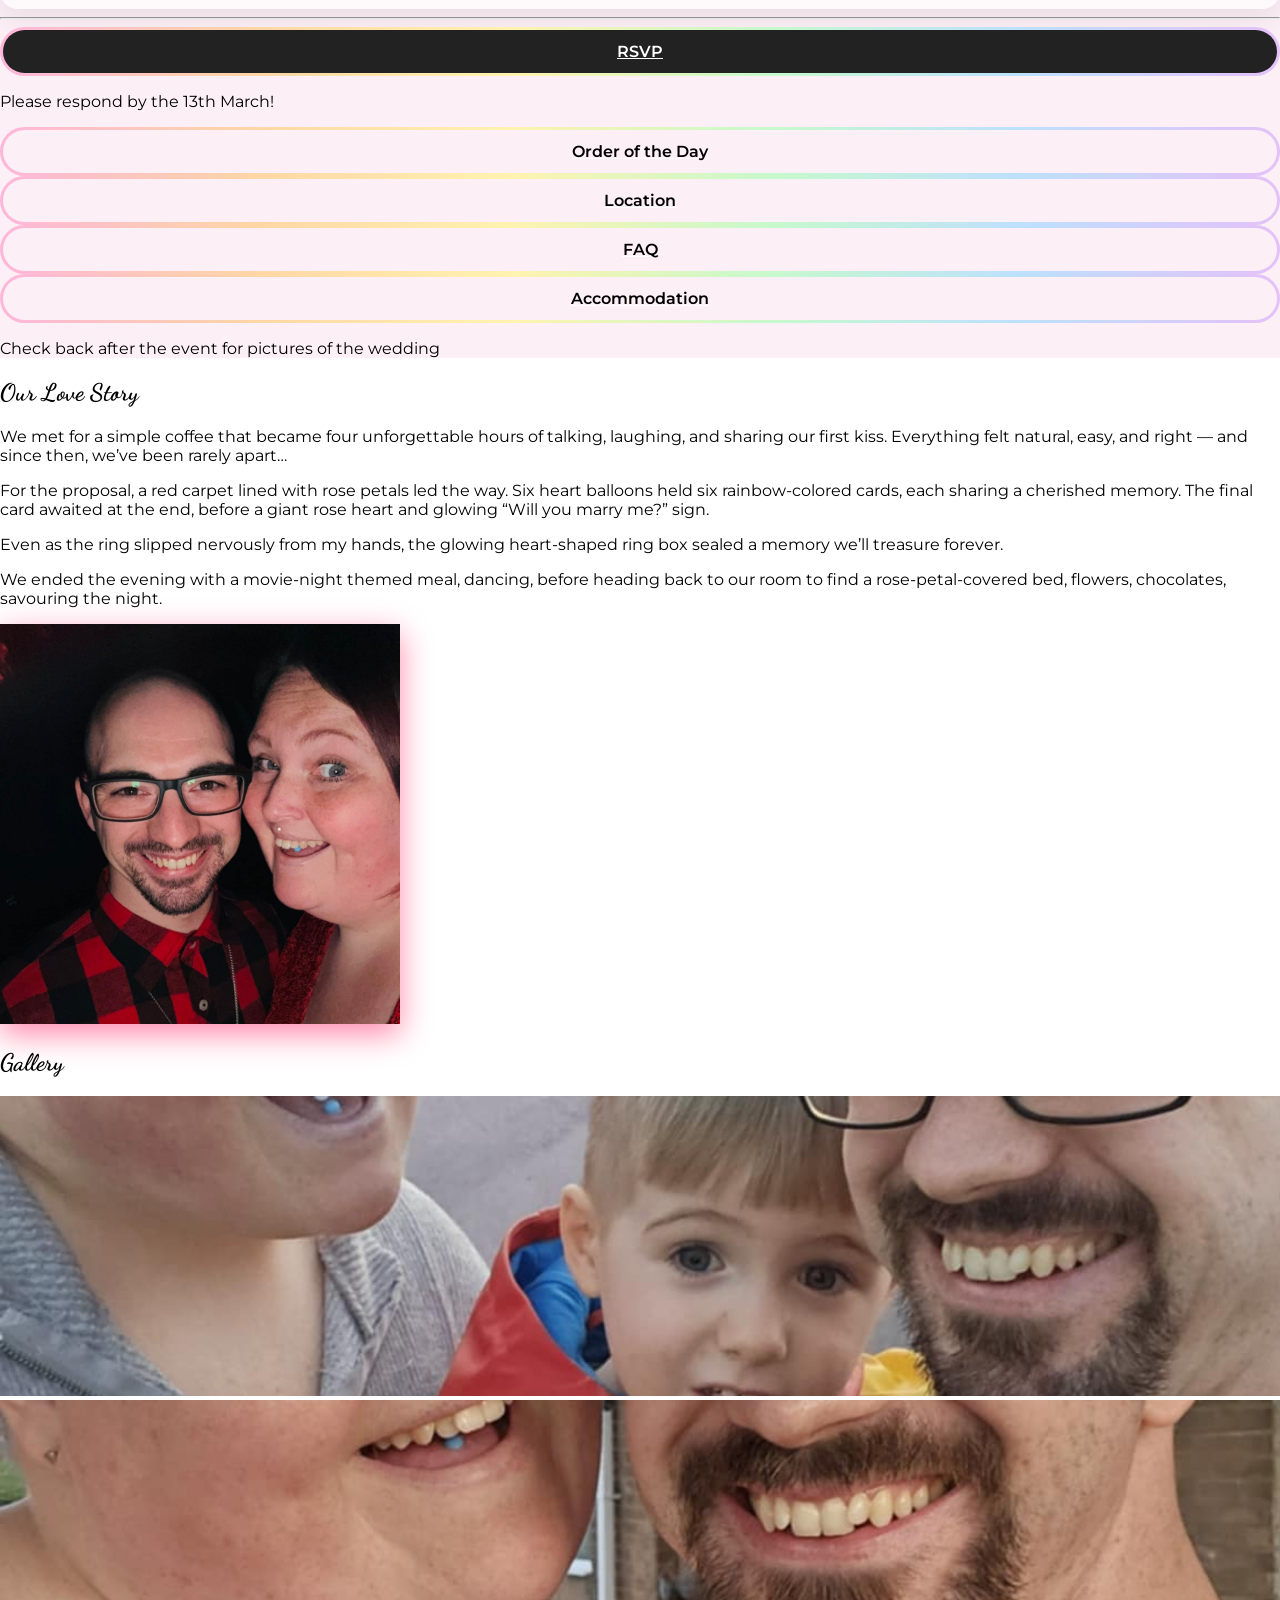
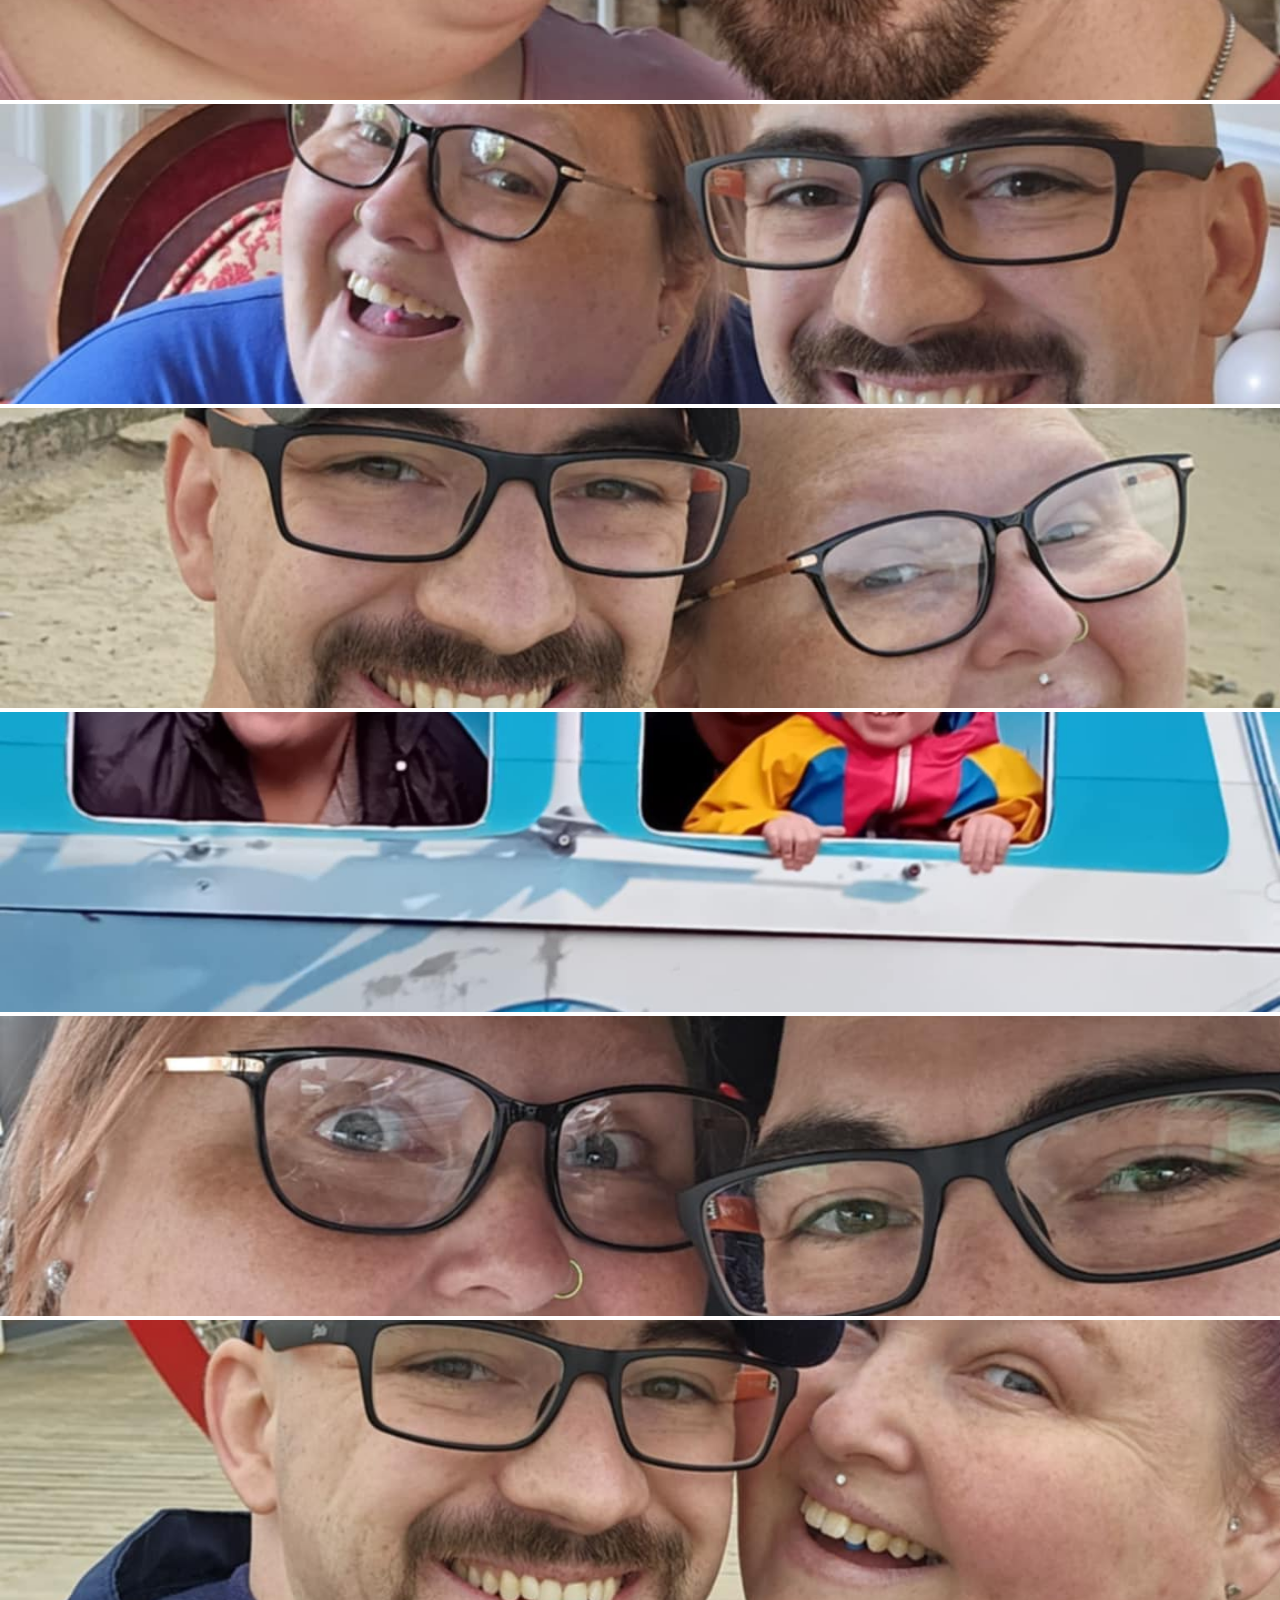
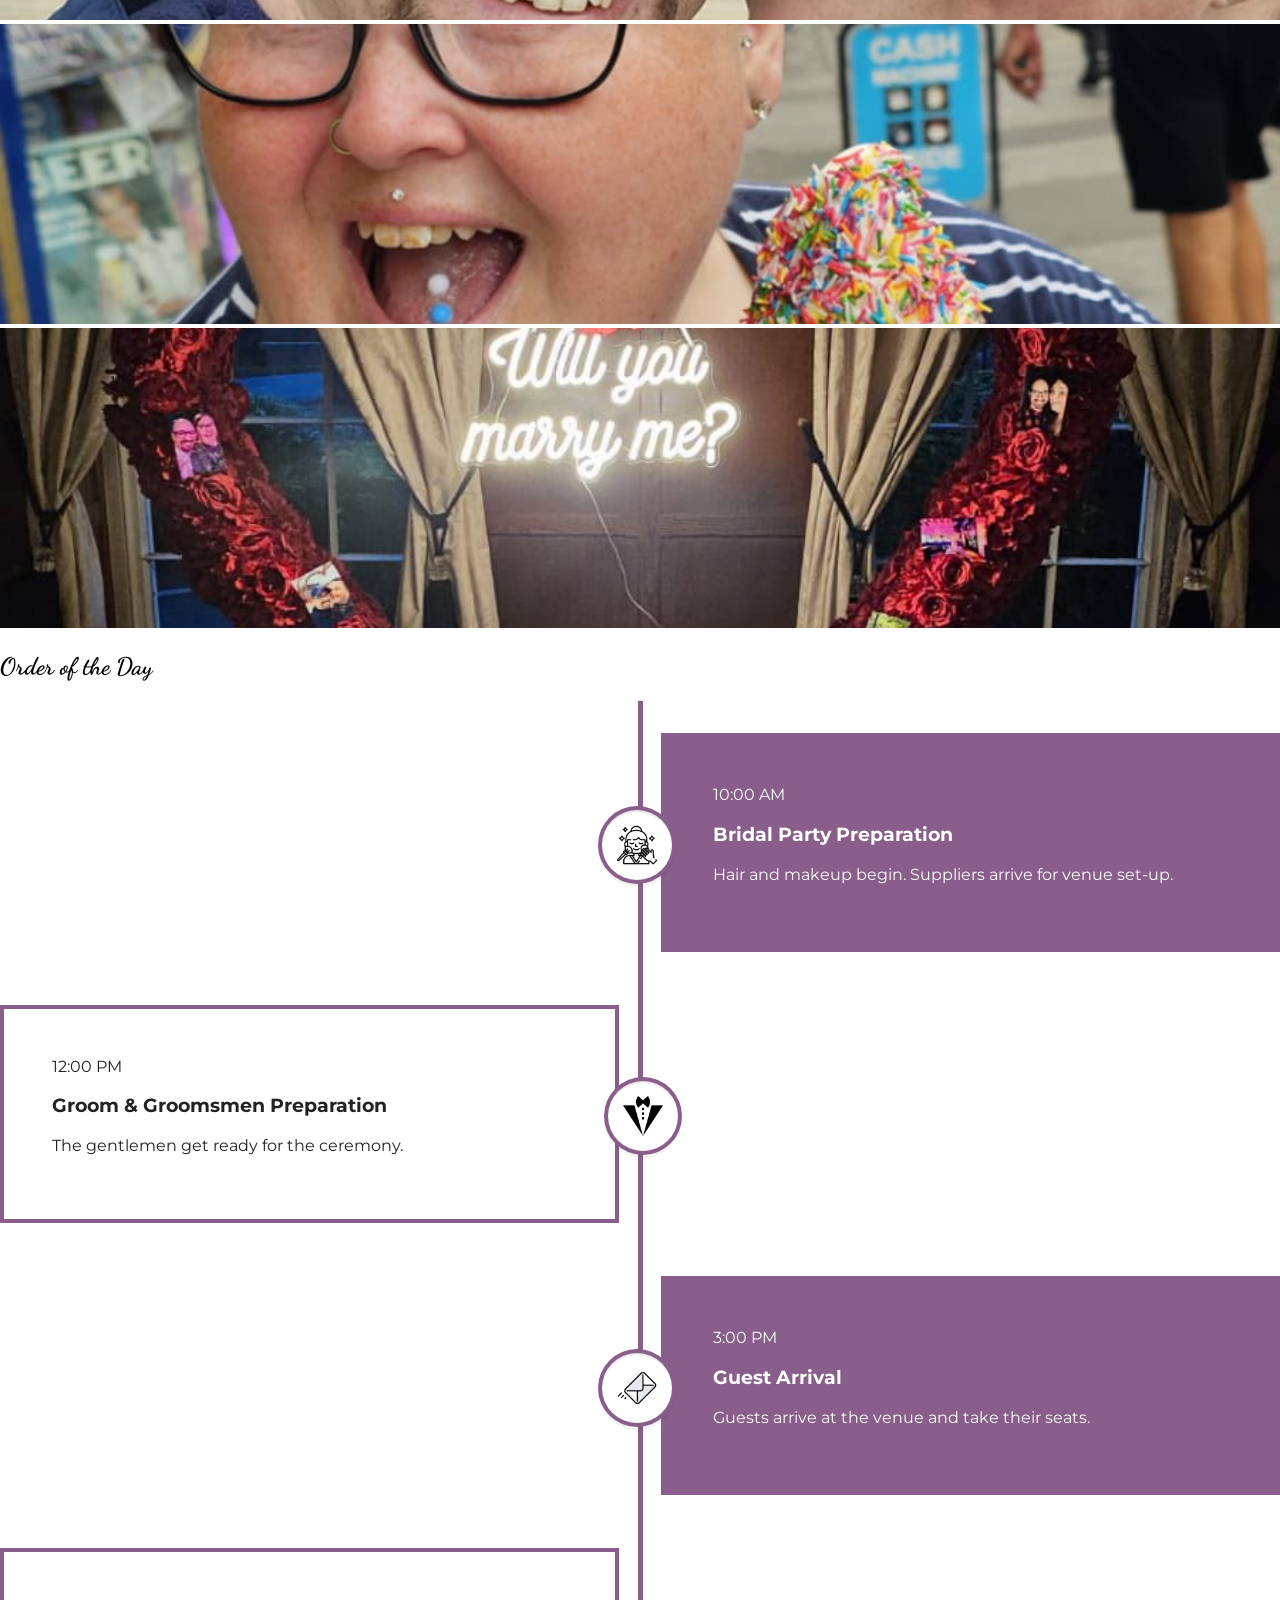
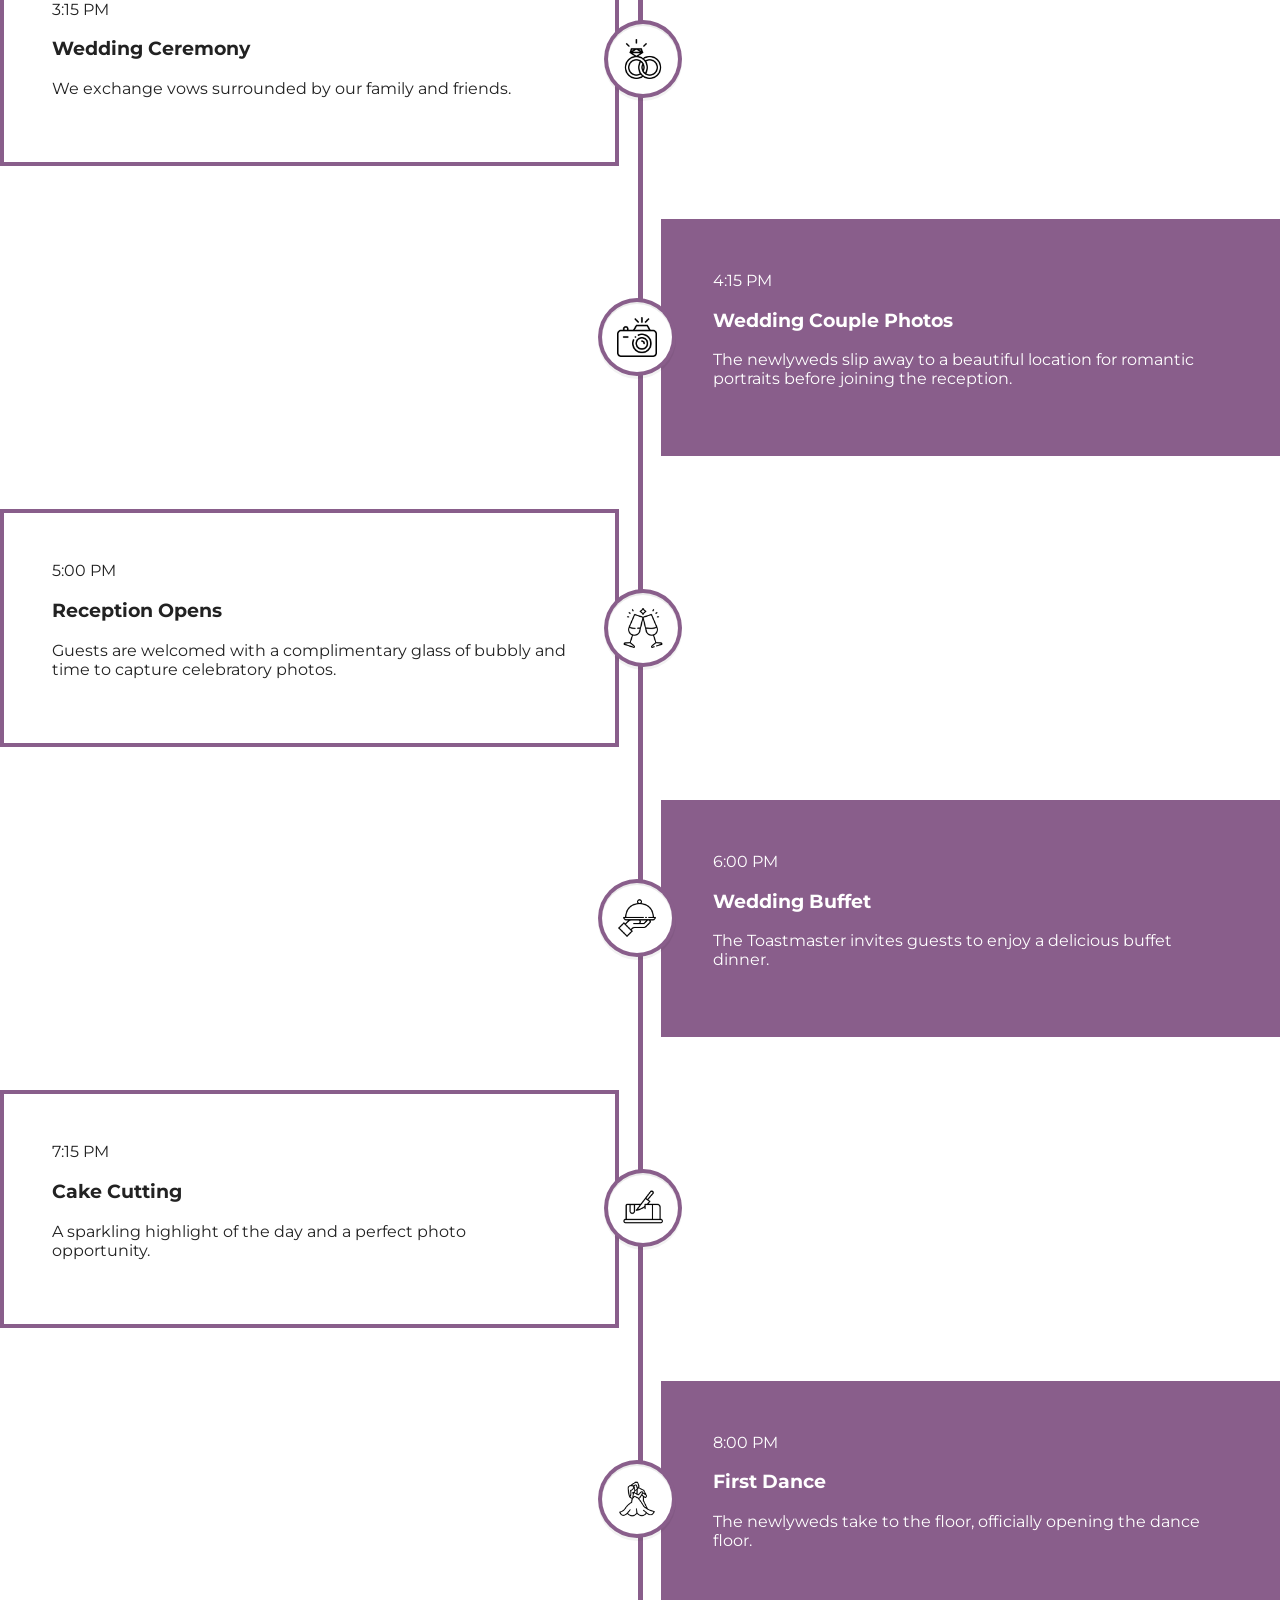
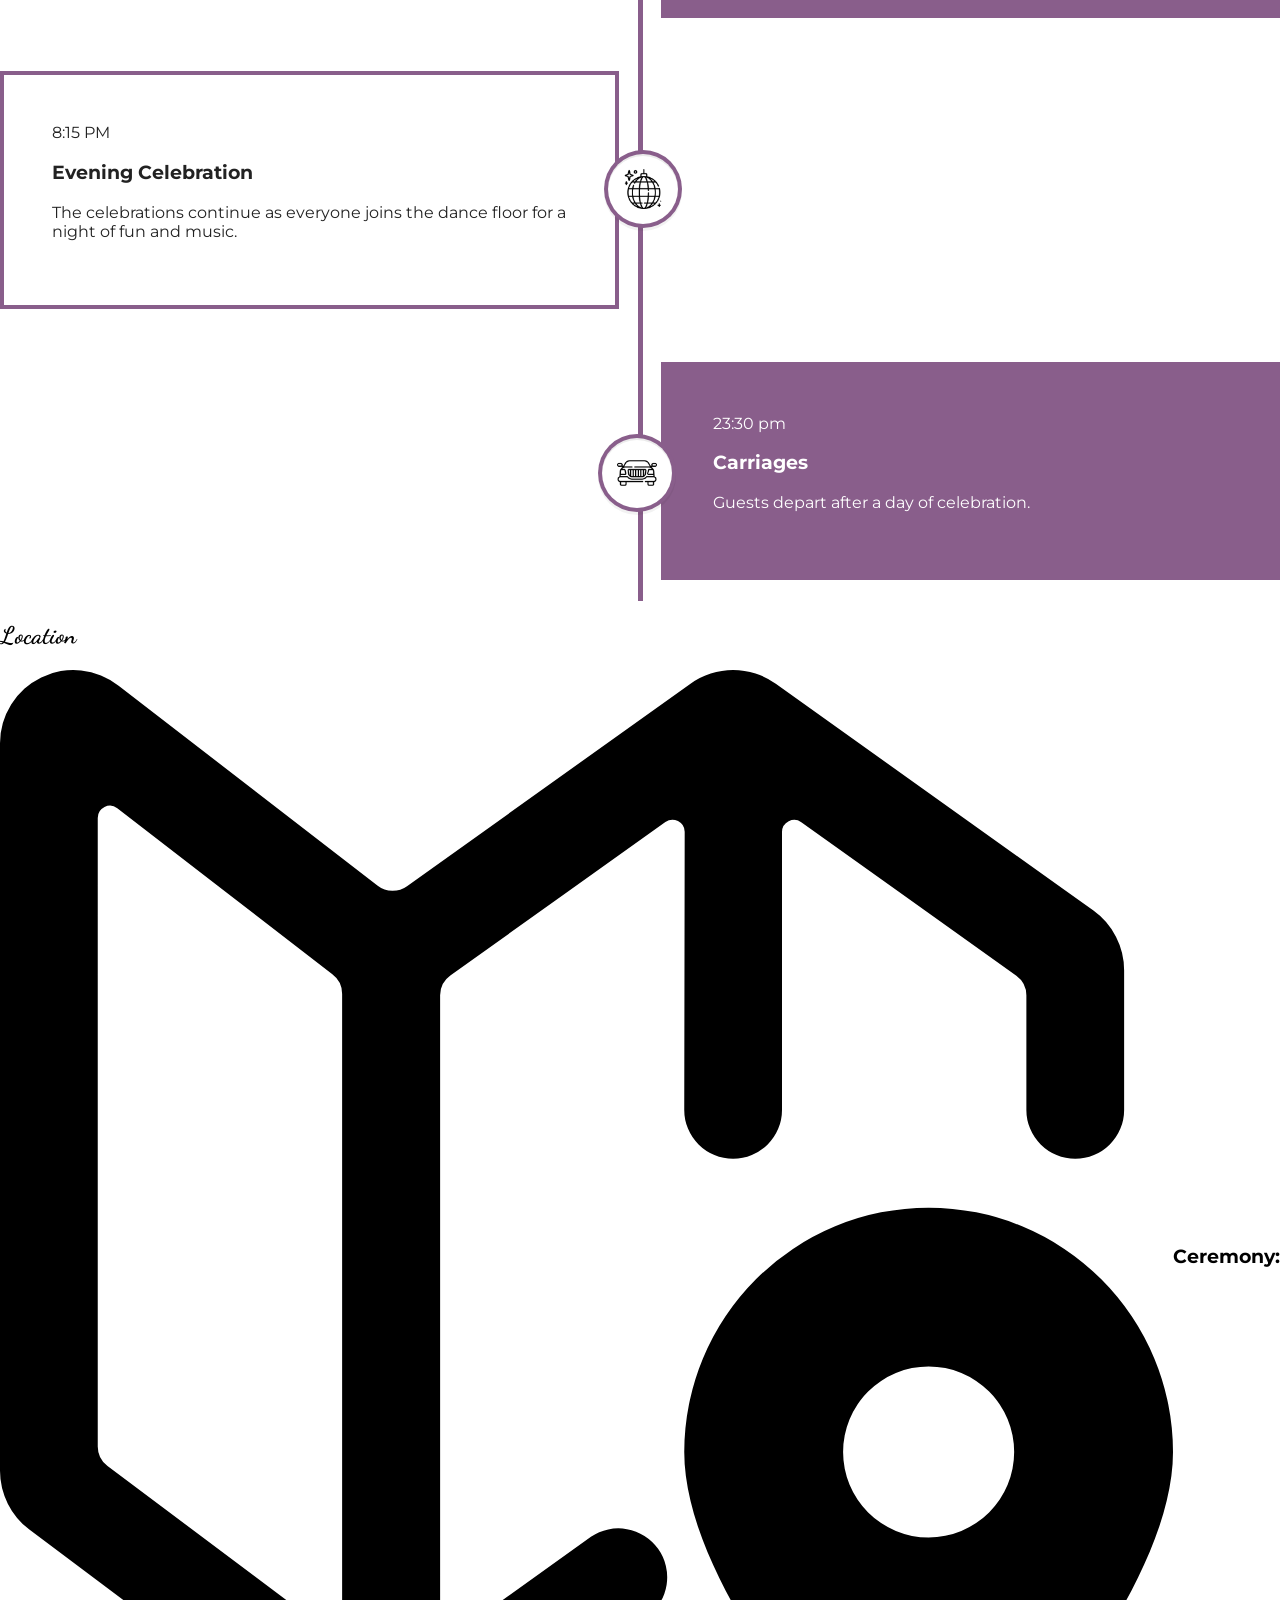
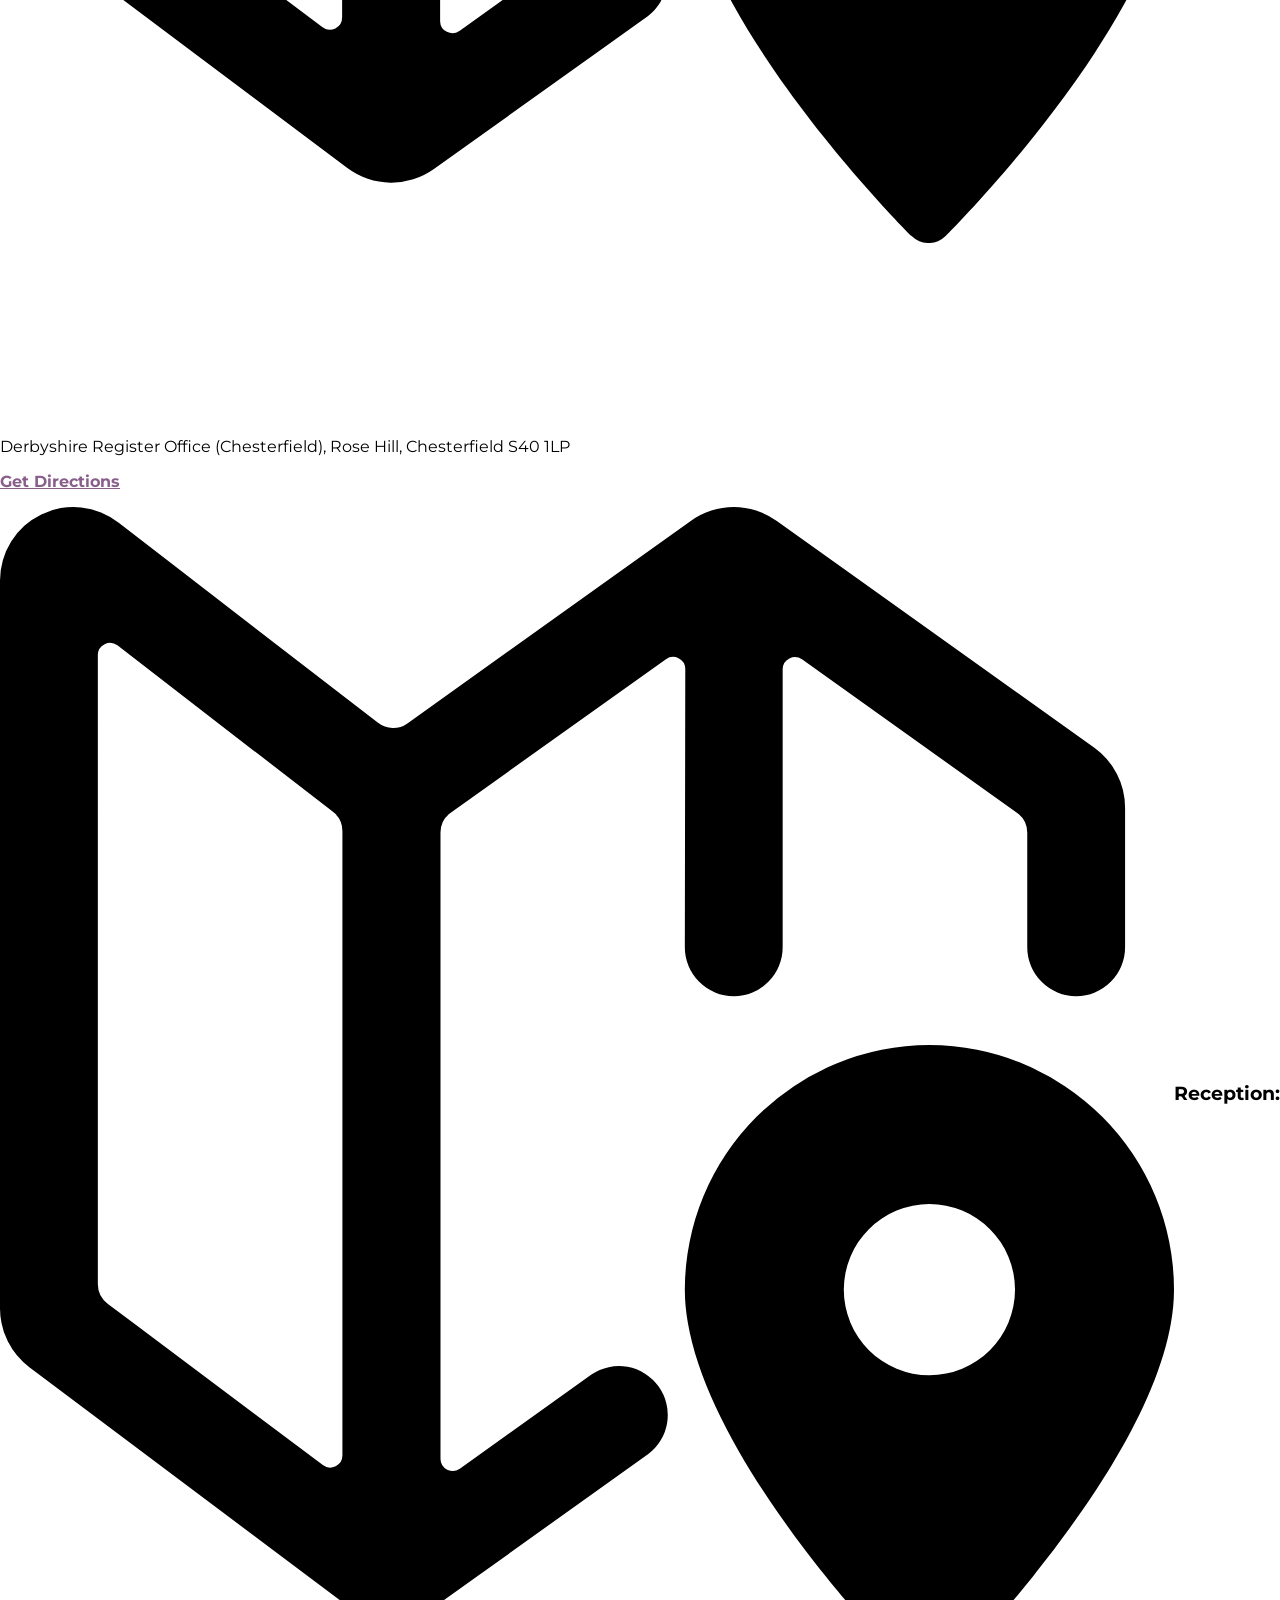
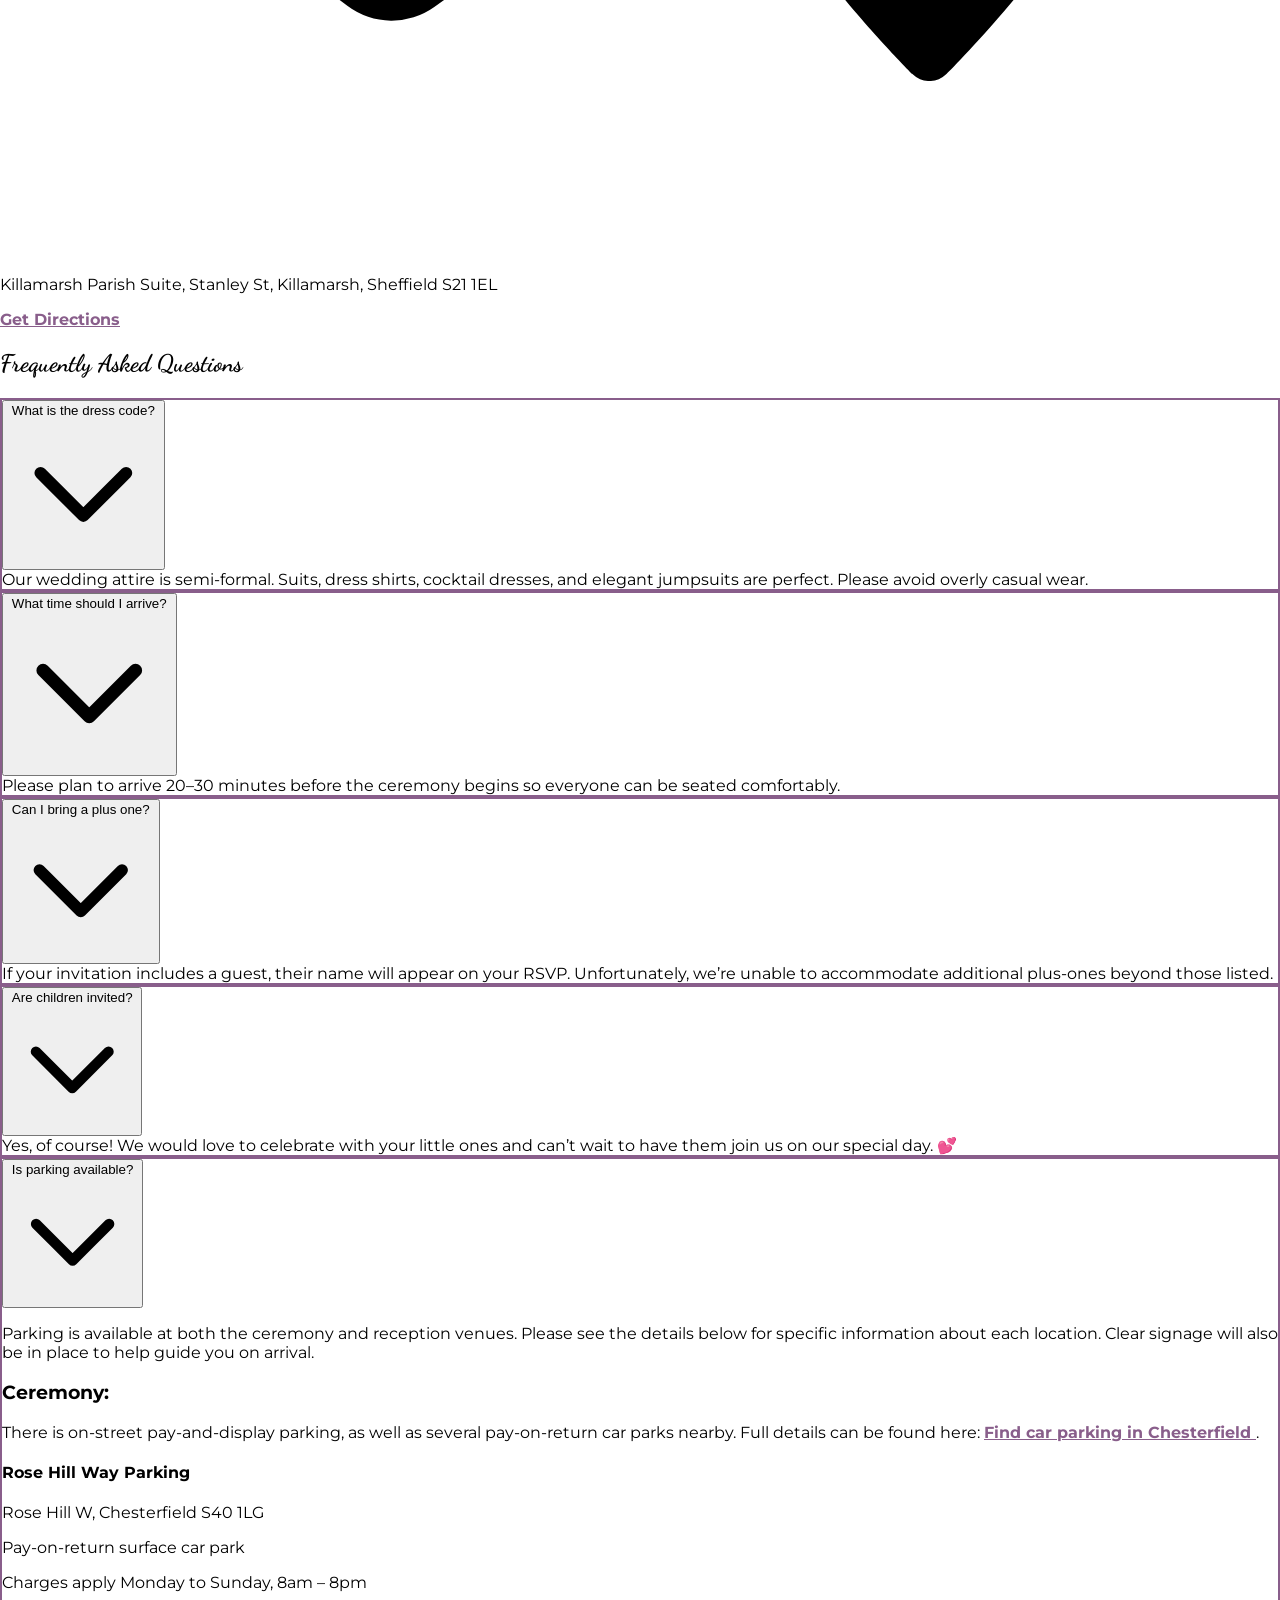
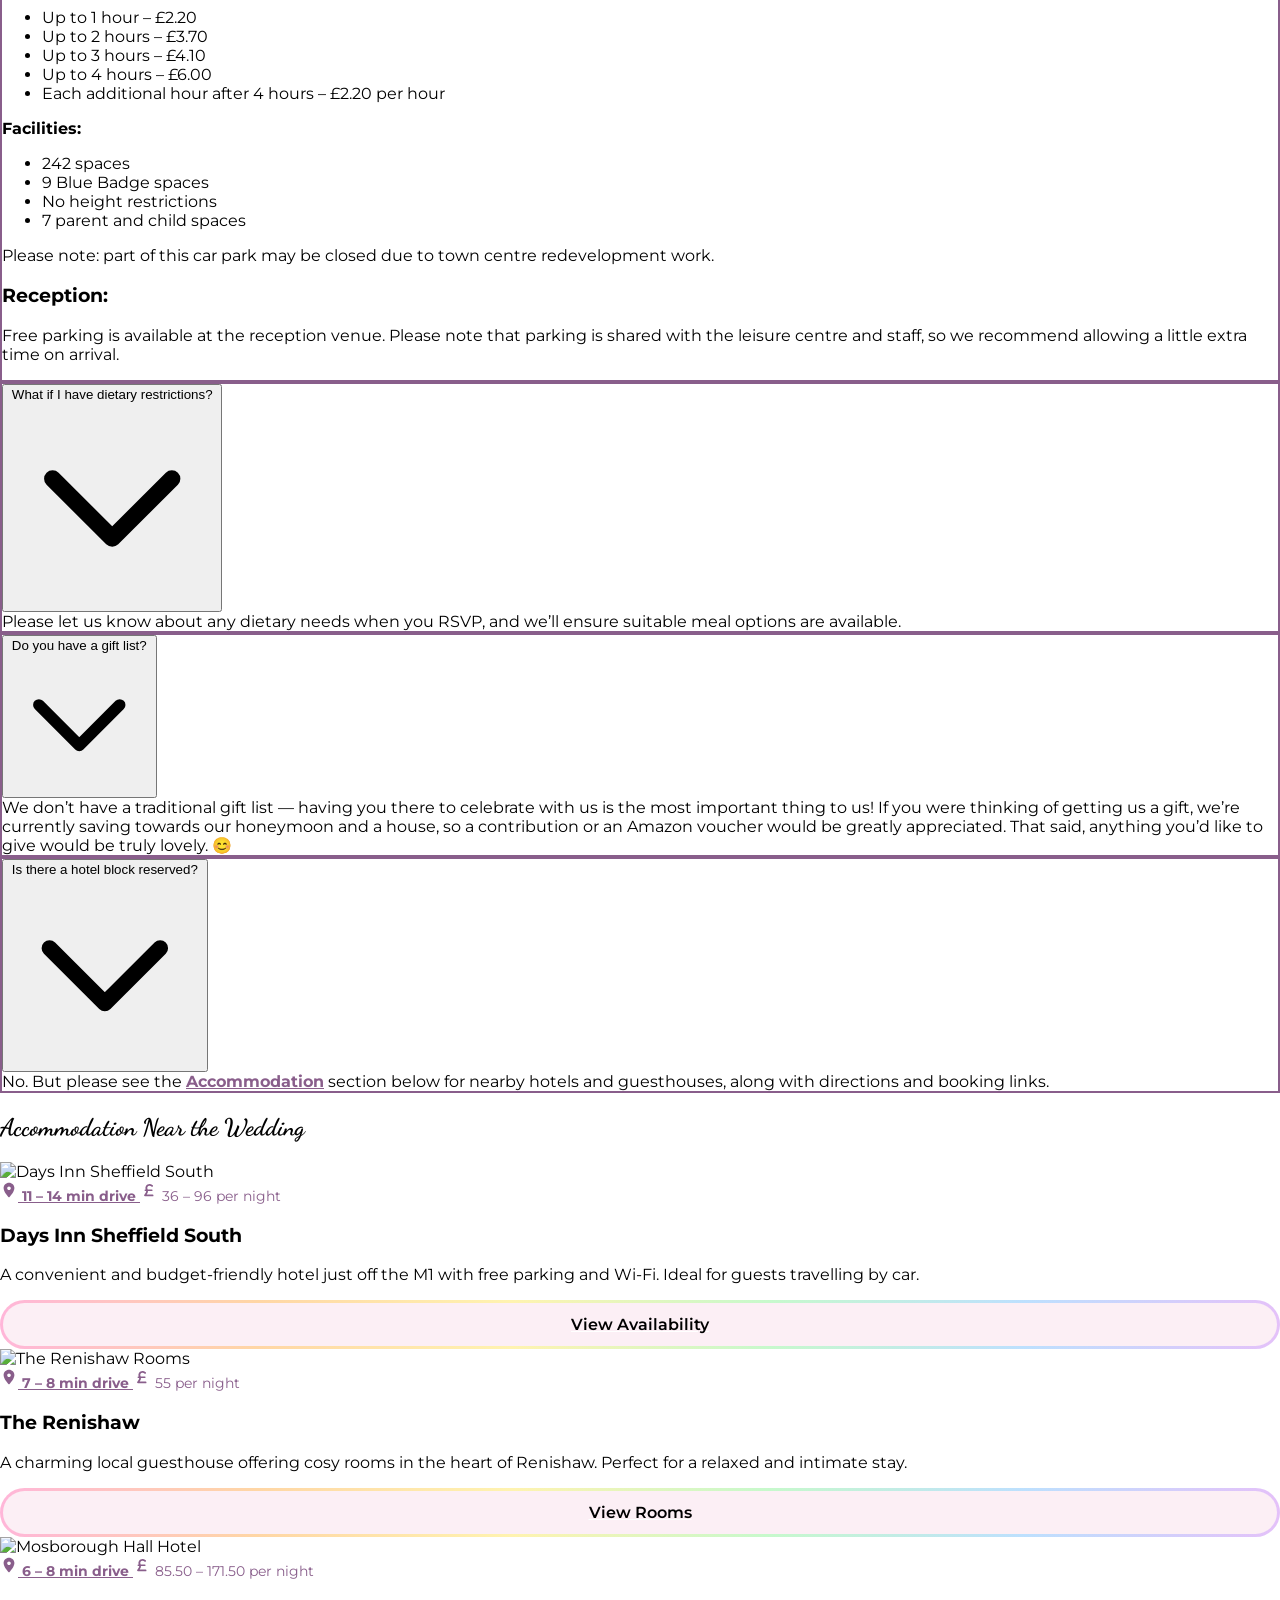
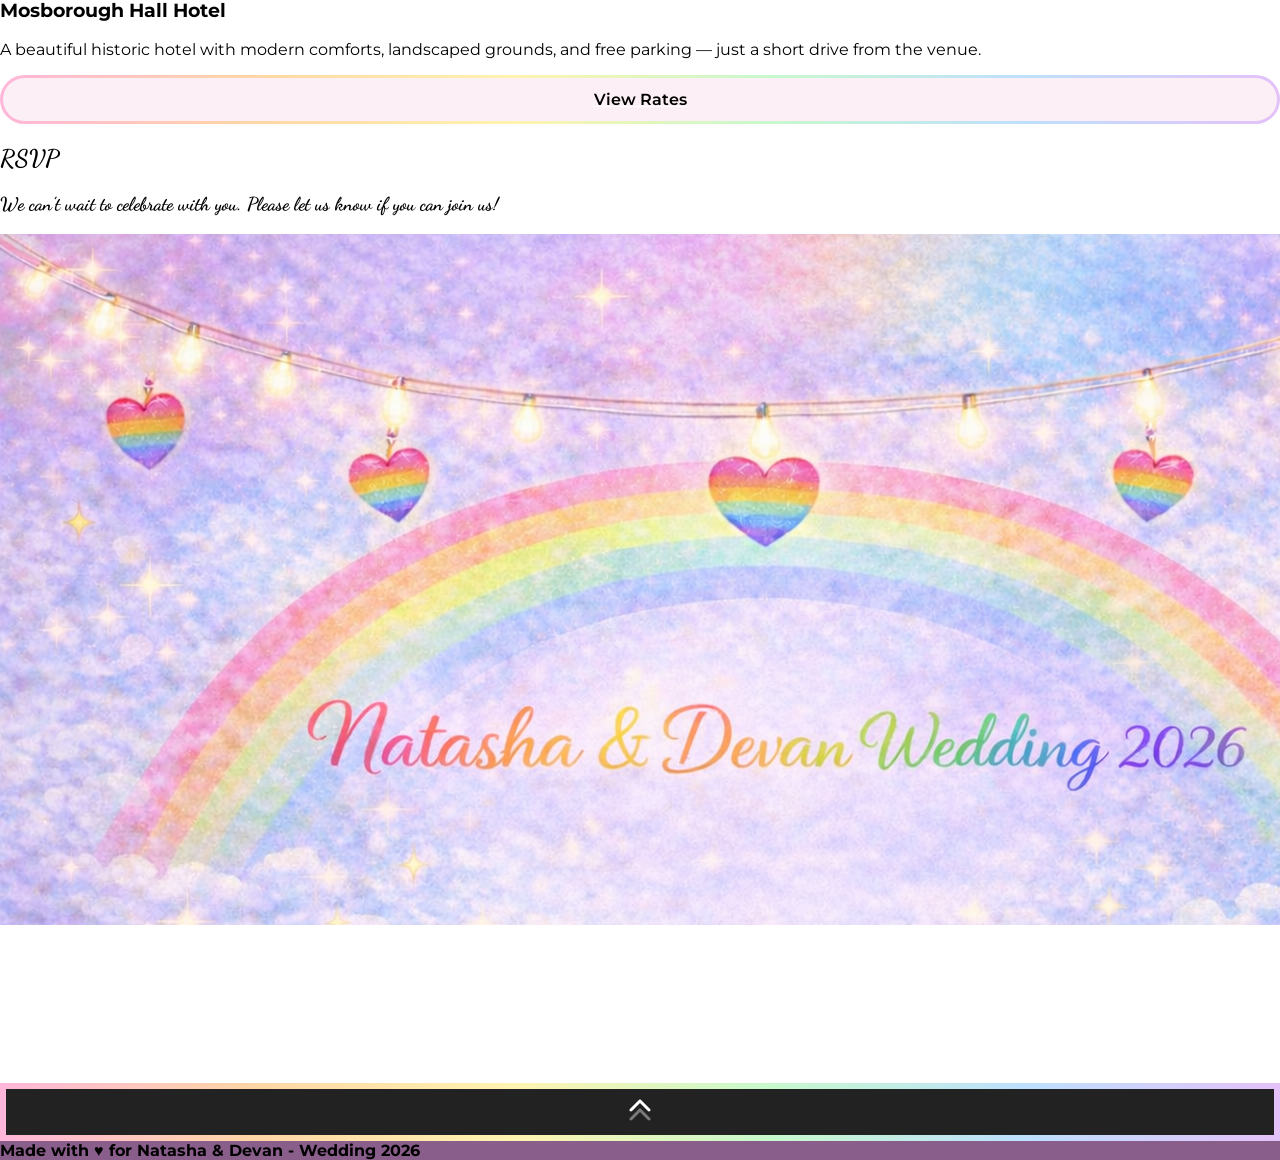
==== commit d03fb036: "Remove Intro Screen" ====
--- a/index.html
+++ b/index.html
@@ -41,7 +41,7 @@
 
 <body class="text-gray-800 scroll-smooth bg-gradient-to-br from-rose-100 via-pink-100 to-purple-100 overflow-hidden"></body>
     <!-- Opening Screen -->
-    <div id="introScreen" 
+    <!-- div id="introScreen" 
     class="fixed inset-0 bg-gradient-to-br from-rose-200 via-pink-200 to-purple-200 
     flex items-center justify-center z-[100] transition-opacity duration-1000 h-dvh h-screen">
         <div class="sparkle-bg" id="sparkles"></div>
@@ -60,7 +60,7 @@
             <p class="text-black text-2xl mb-10 font-bold">August 17, 2026</p>
 
             <!-- 💌 Envelope Animation -->
-            <div id="env" class="envelope-wrapper" >
+            <!--div id="env" class="envelope-wrapper" >
                 <div class="envelope"></div>
                 <div id="flap" class="flap"></div>
                 <button class="open-circle text-black px-8 py-3 rounded-full font-semibold hover:scale-105 transition" onclick="enterSite()">
@@ -68,7 +68,7 @@
                 </button>
             </div>
         </div>
-    </div>
+</div -->
 
     <!-- ✨ Scroll Progress Bar -->
     <div id="progressBar"
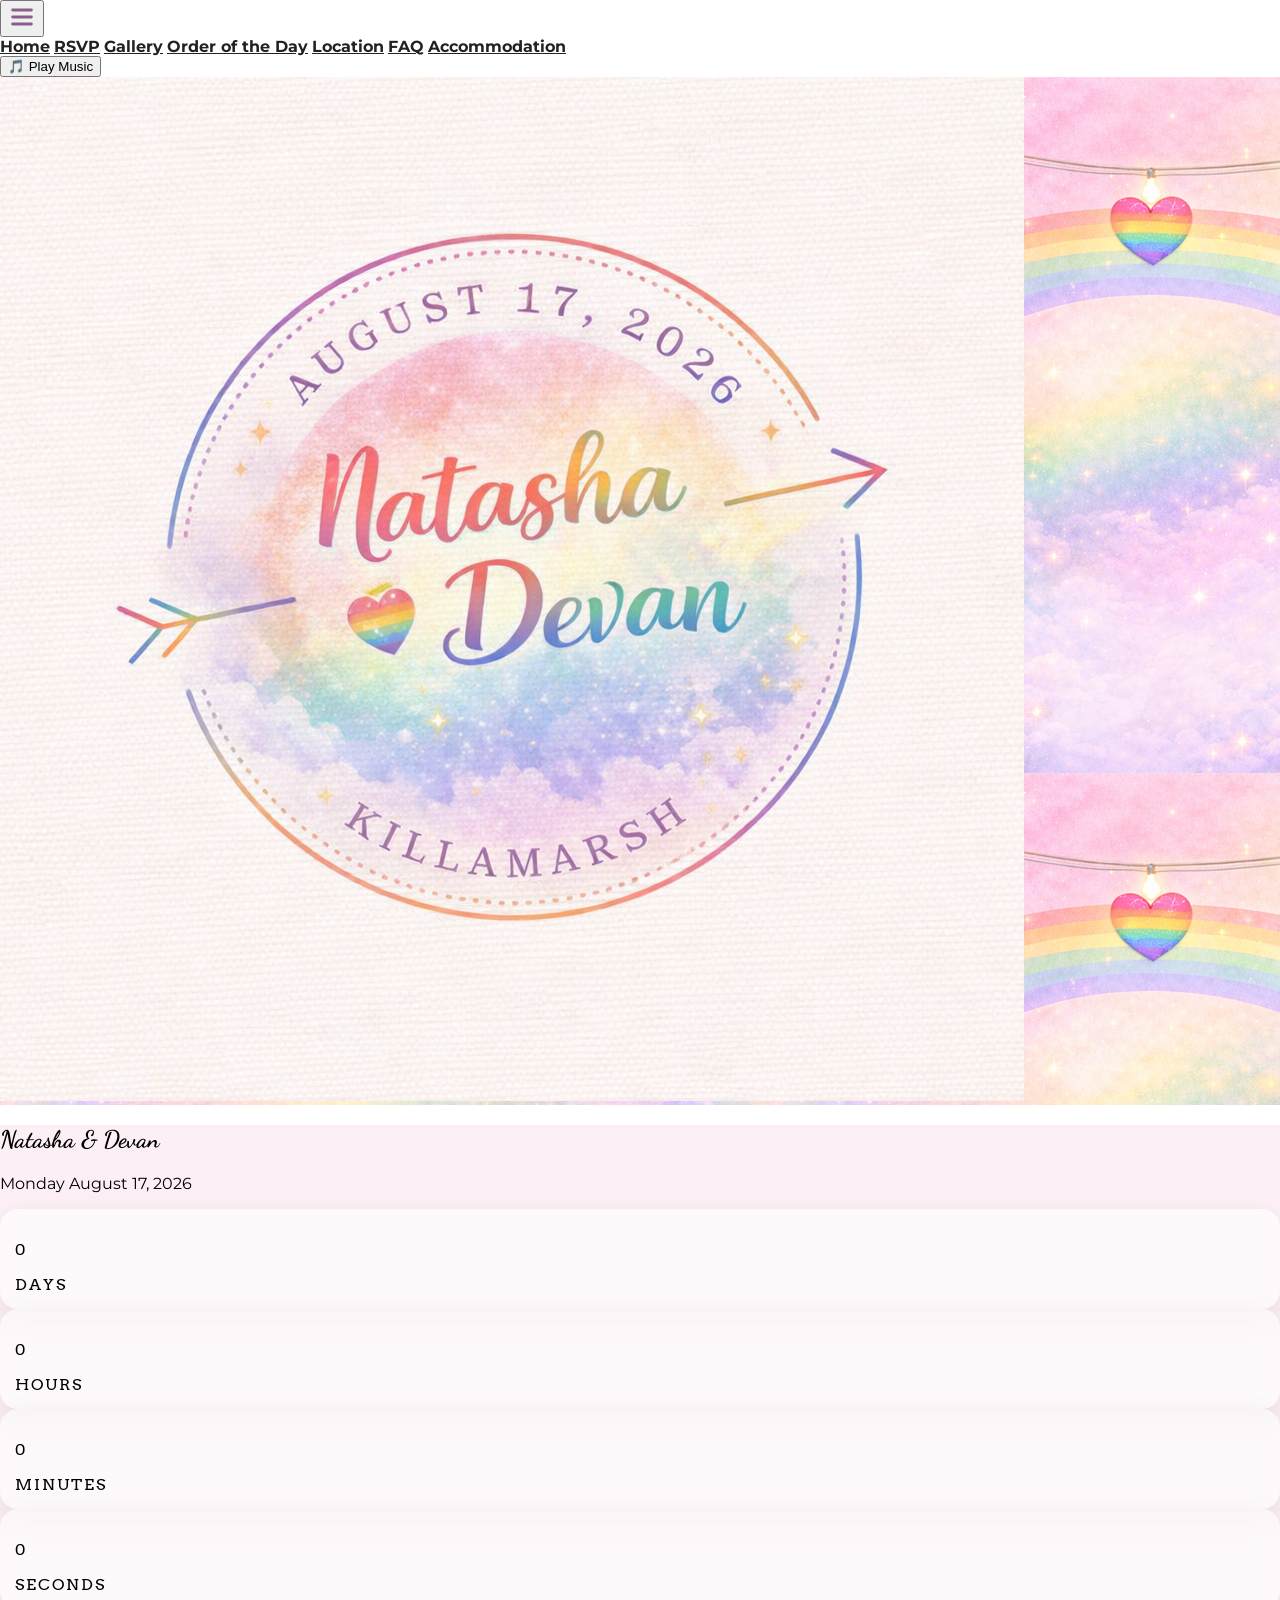
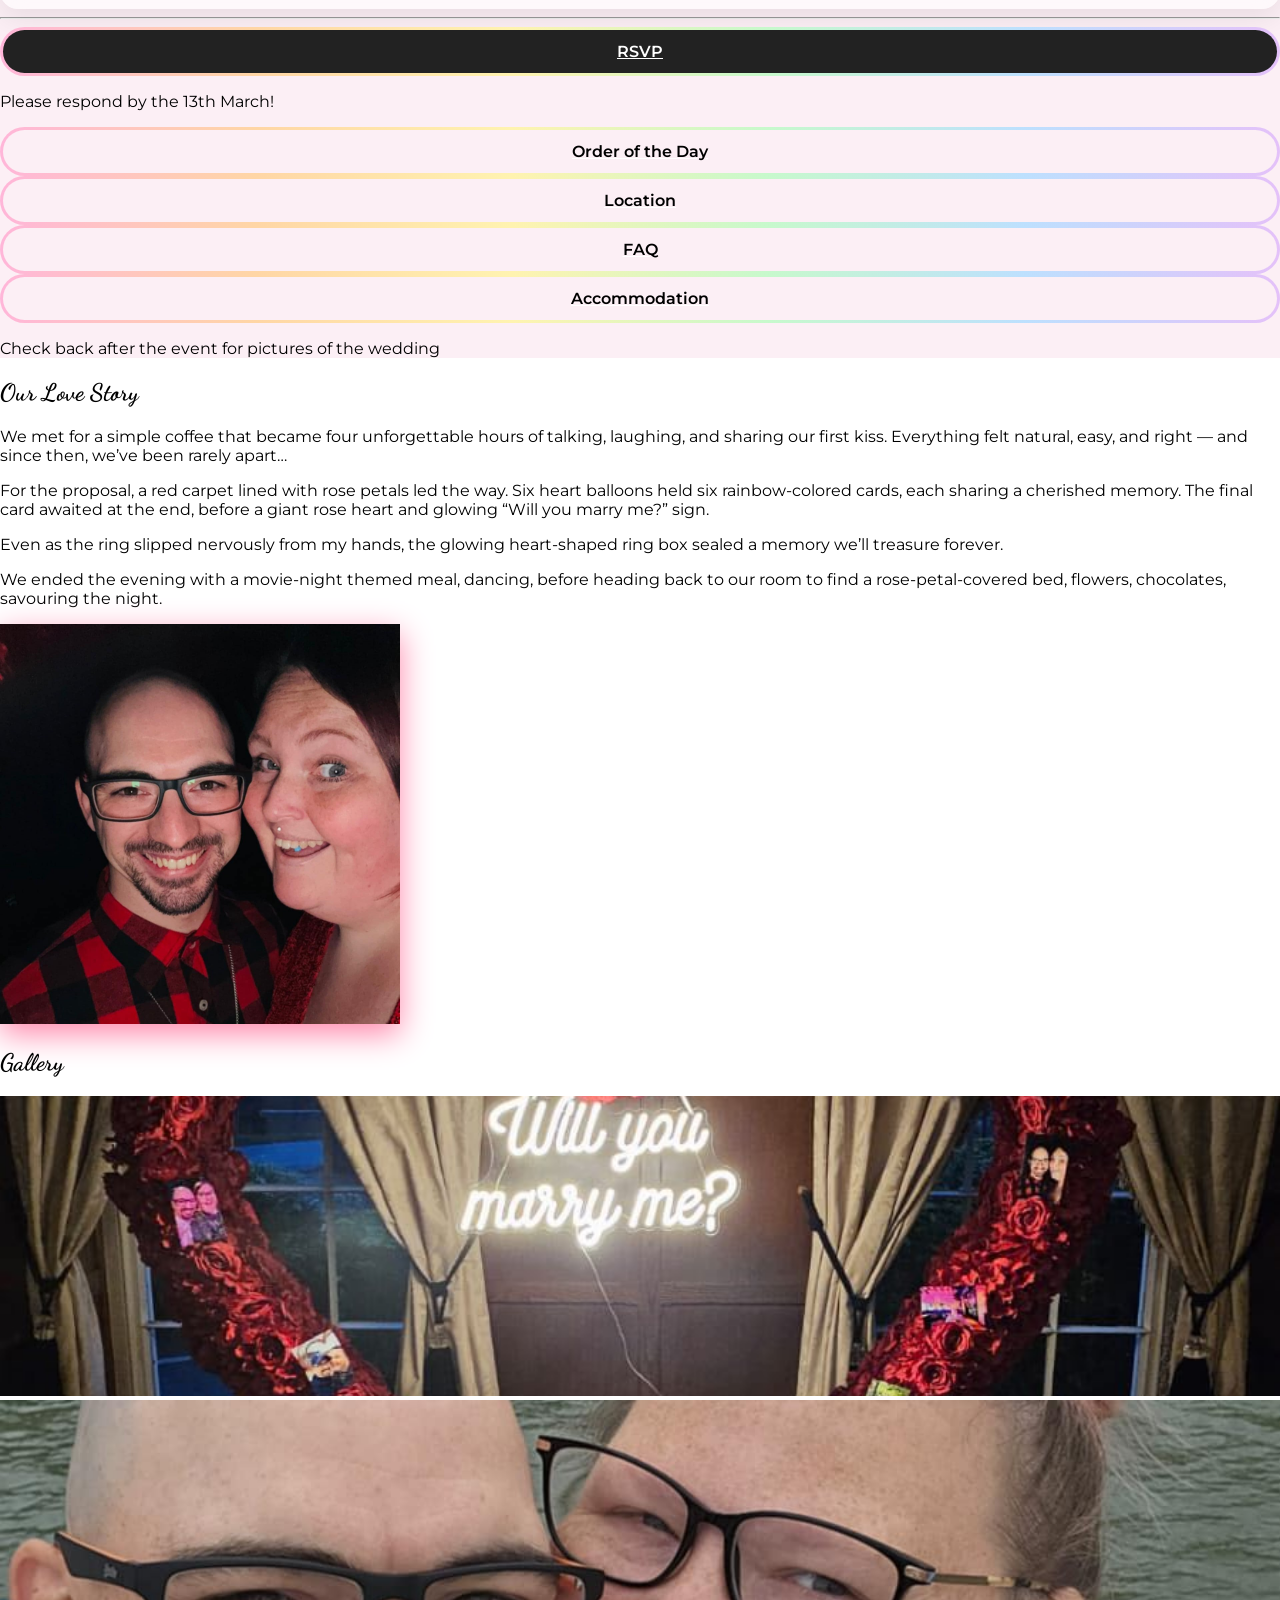
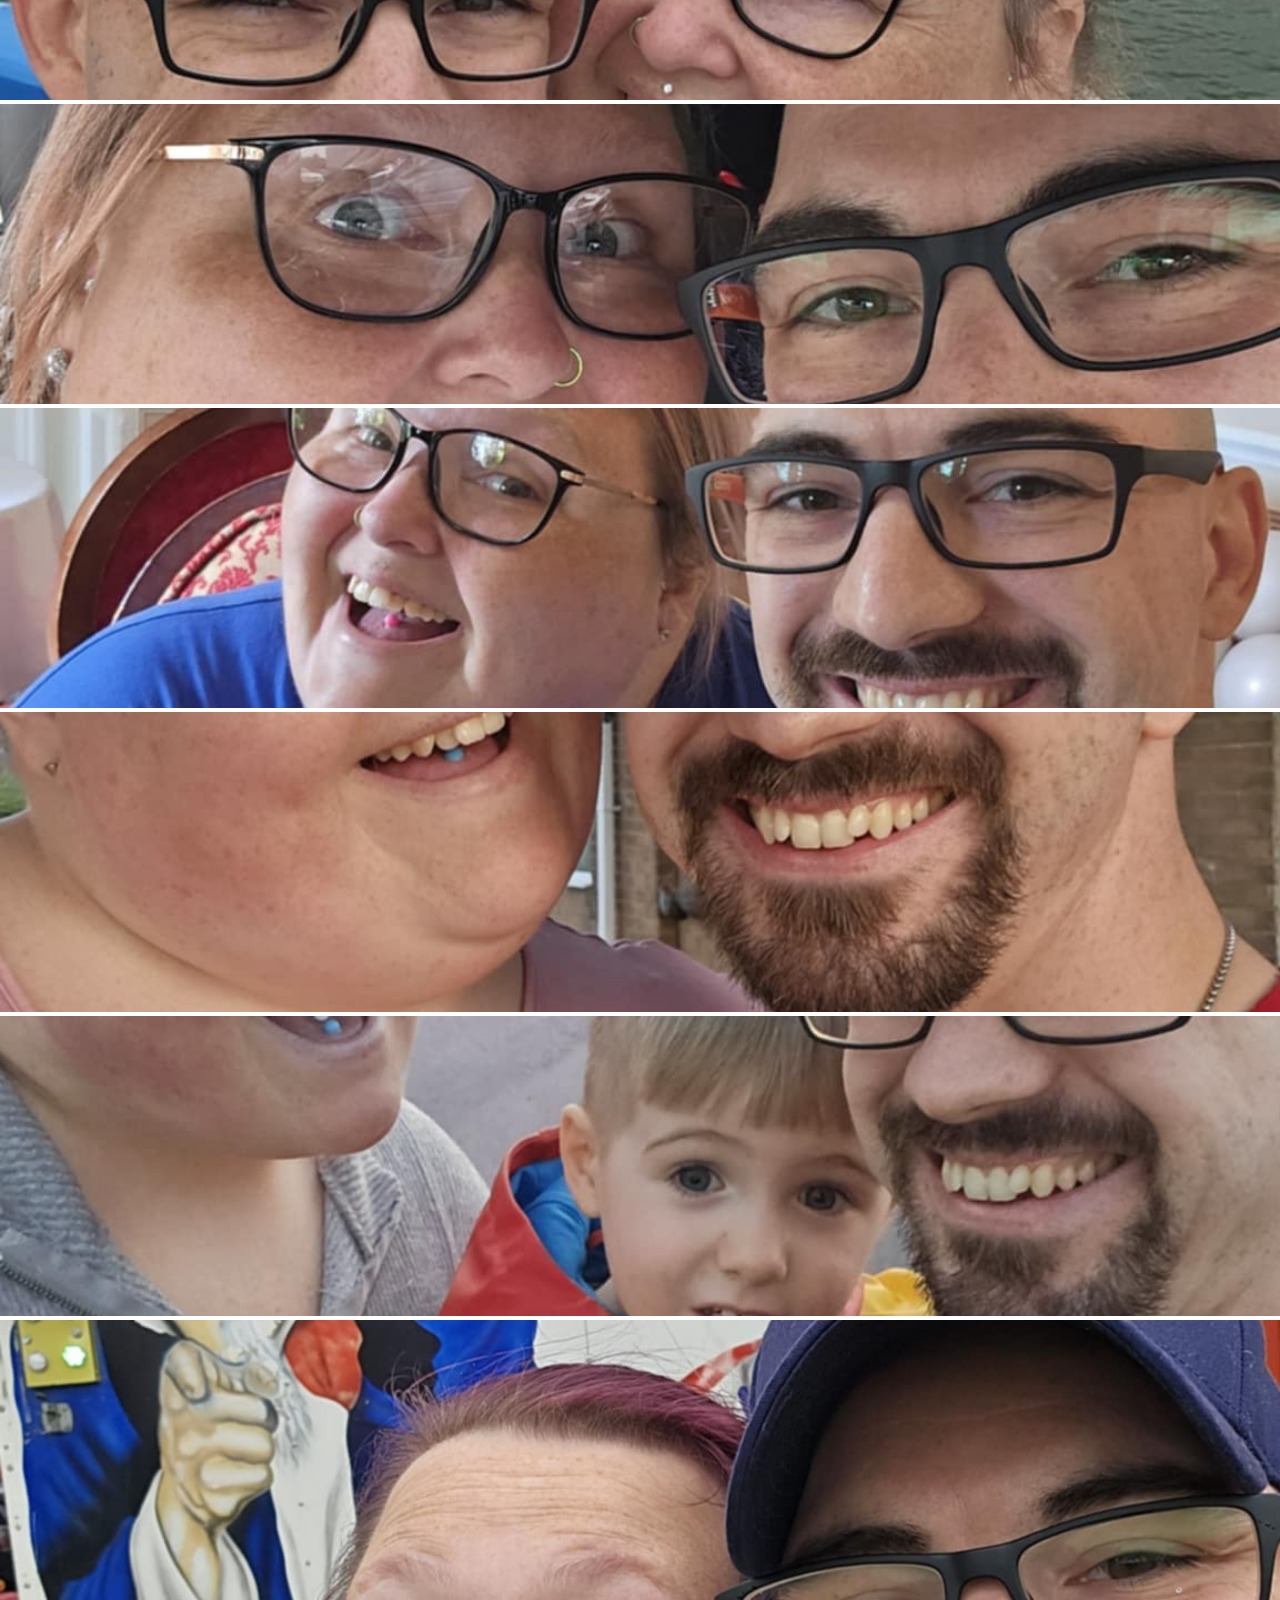
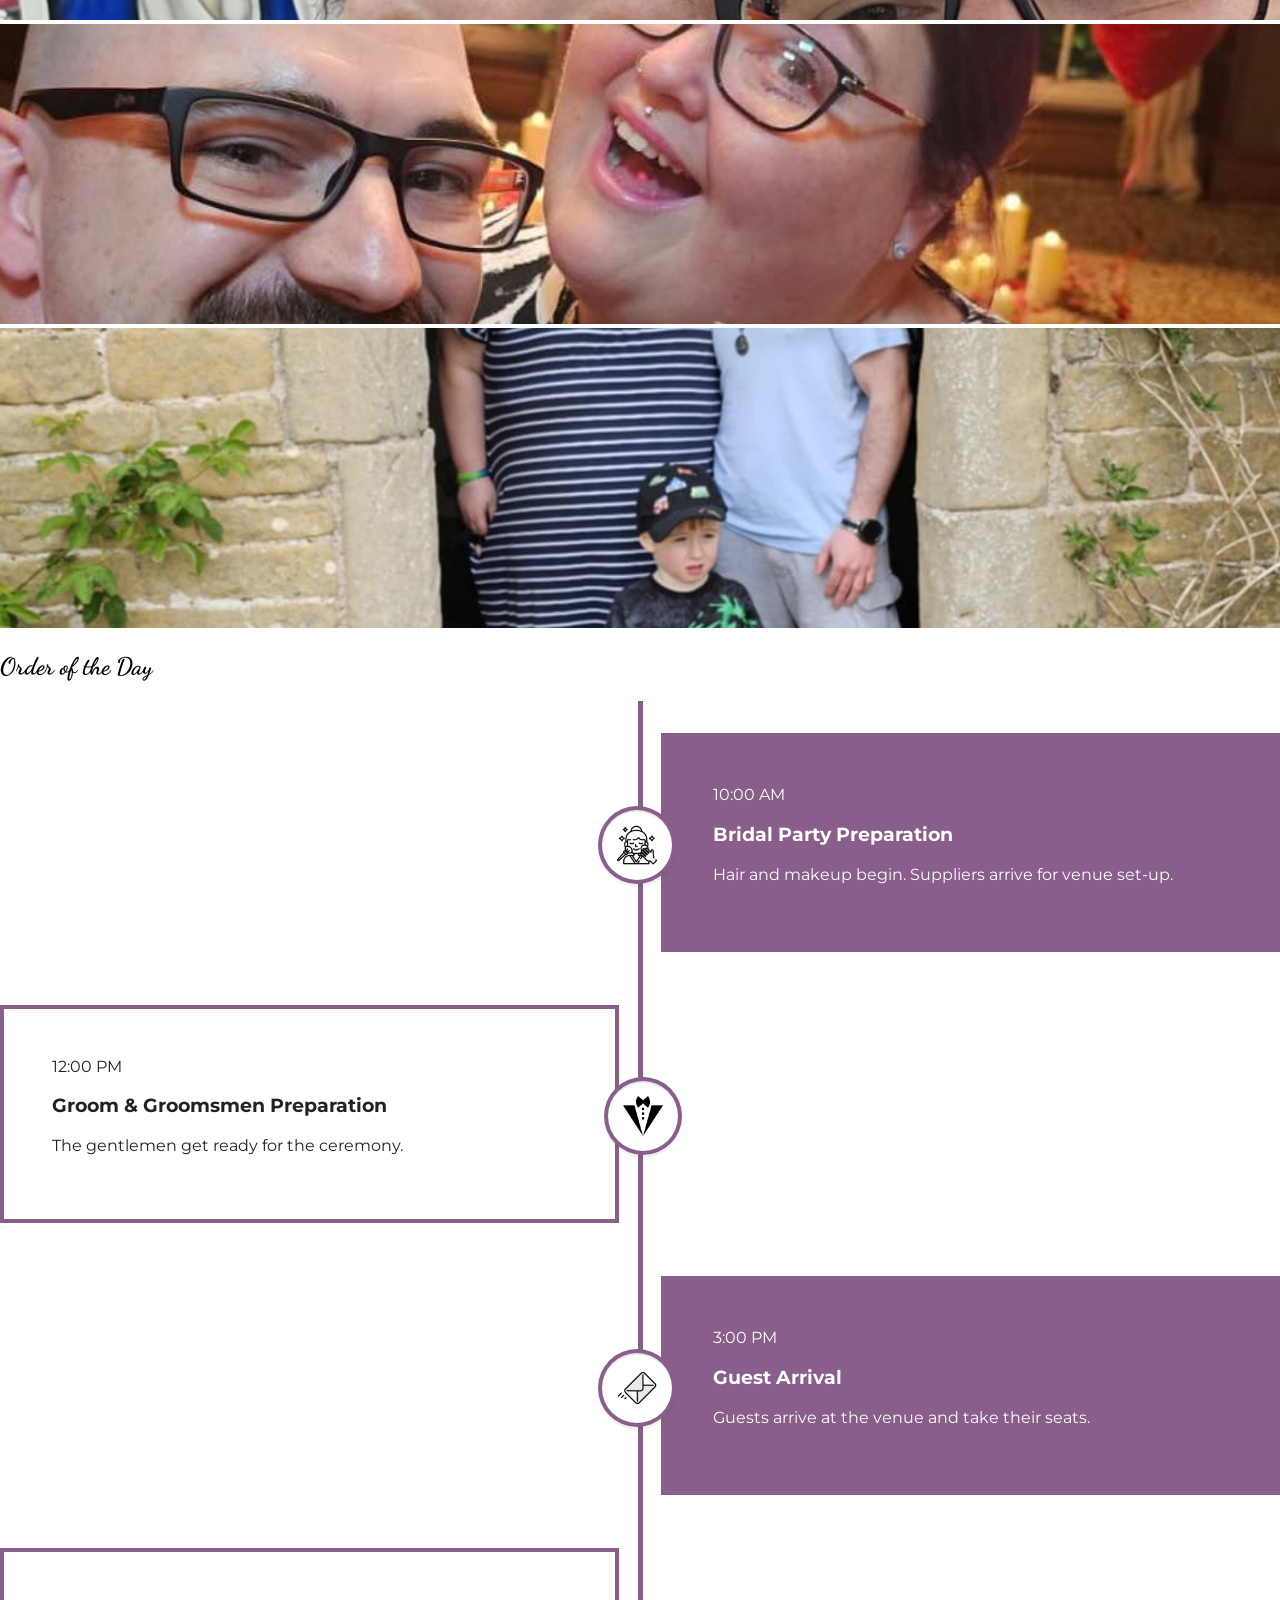
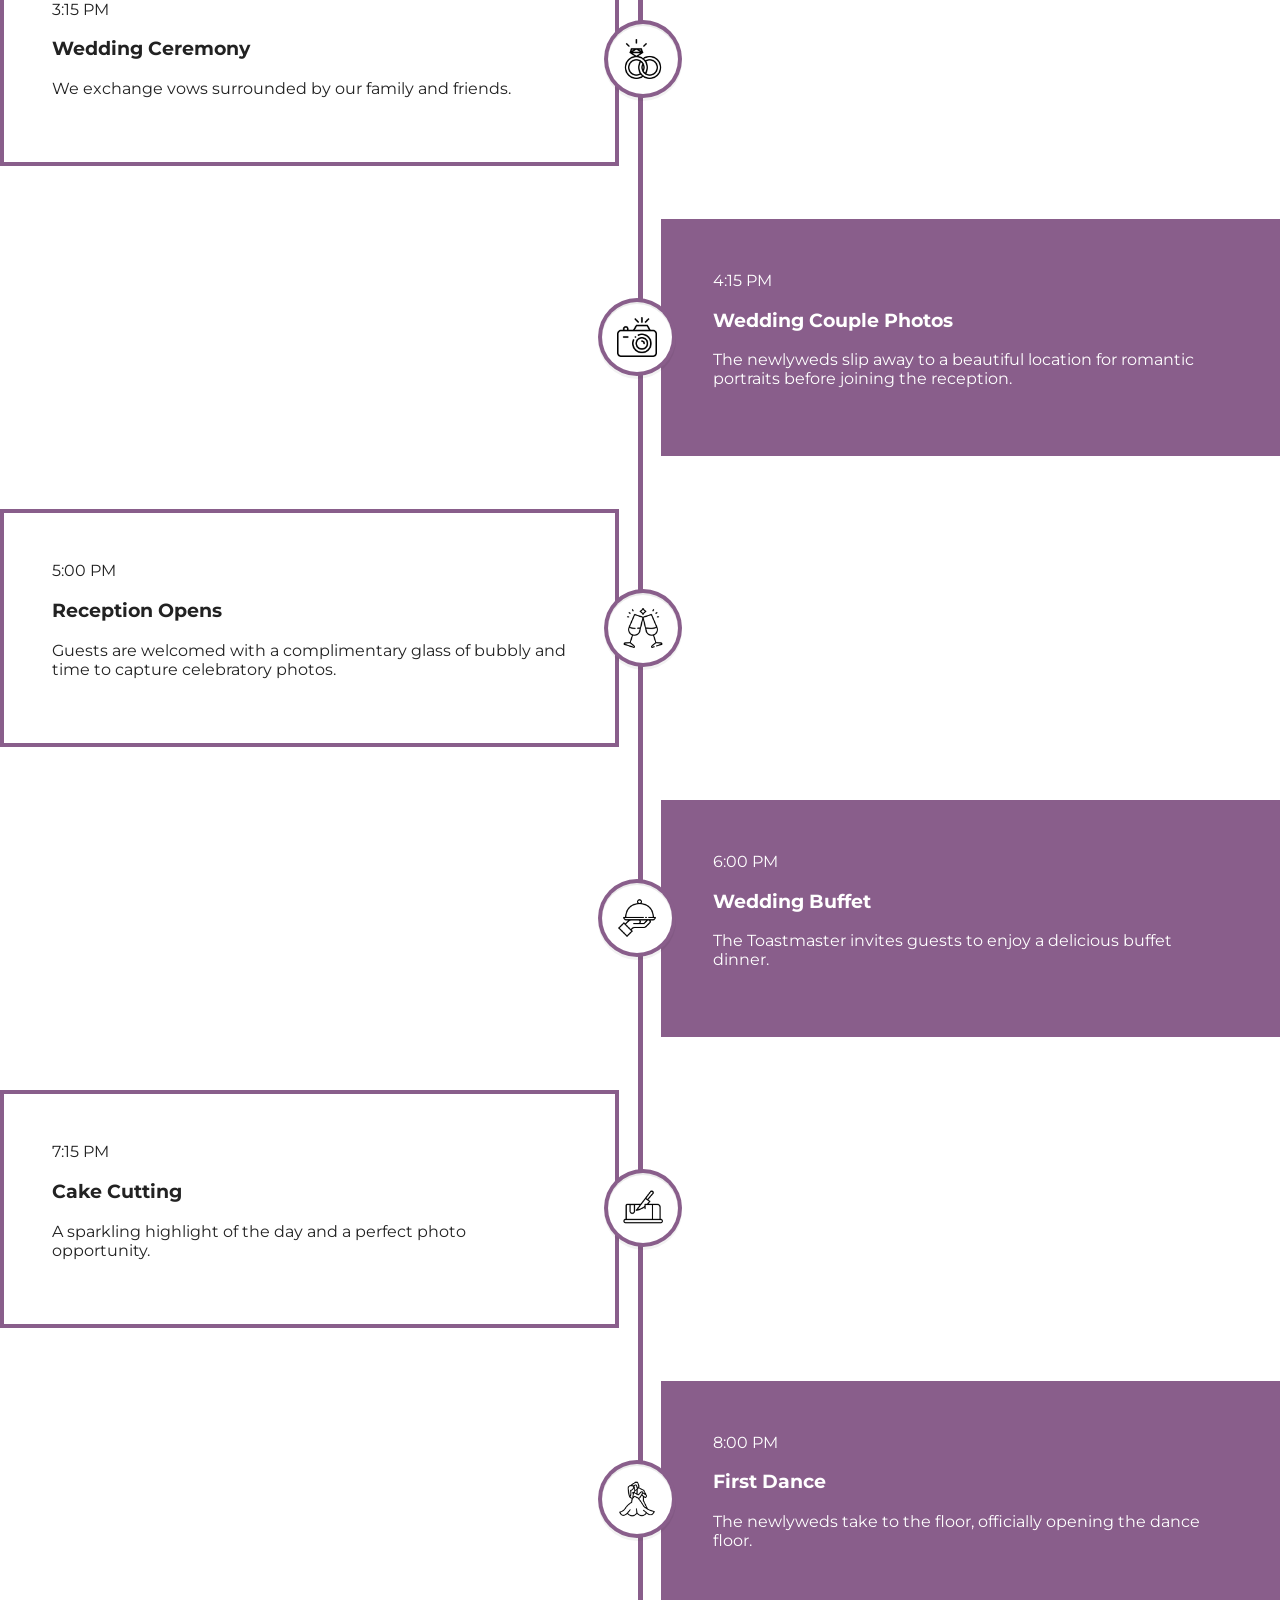
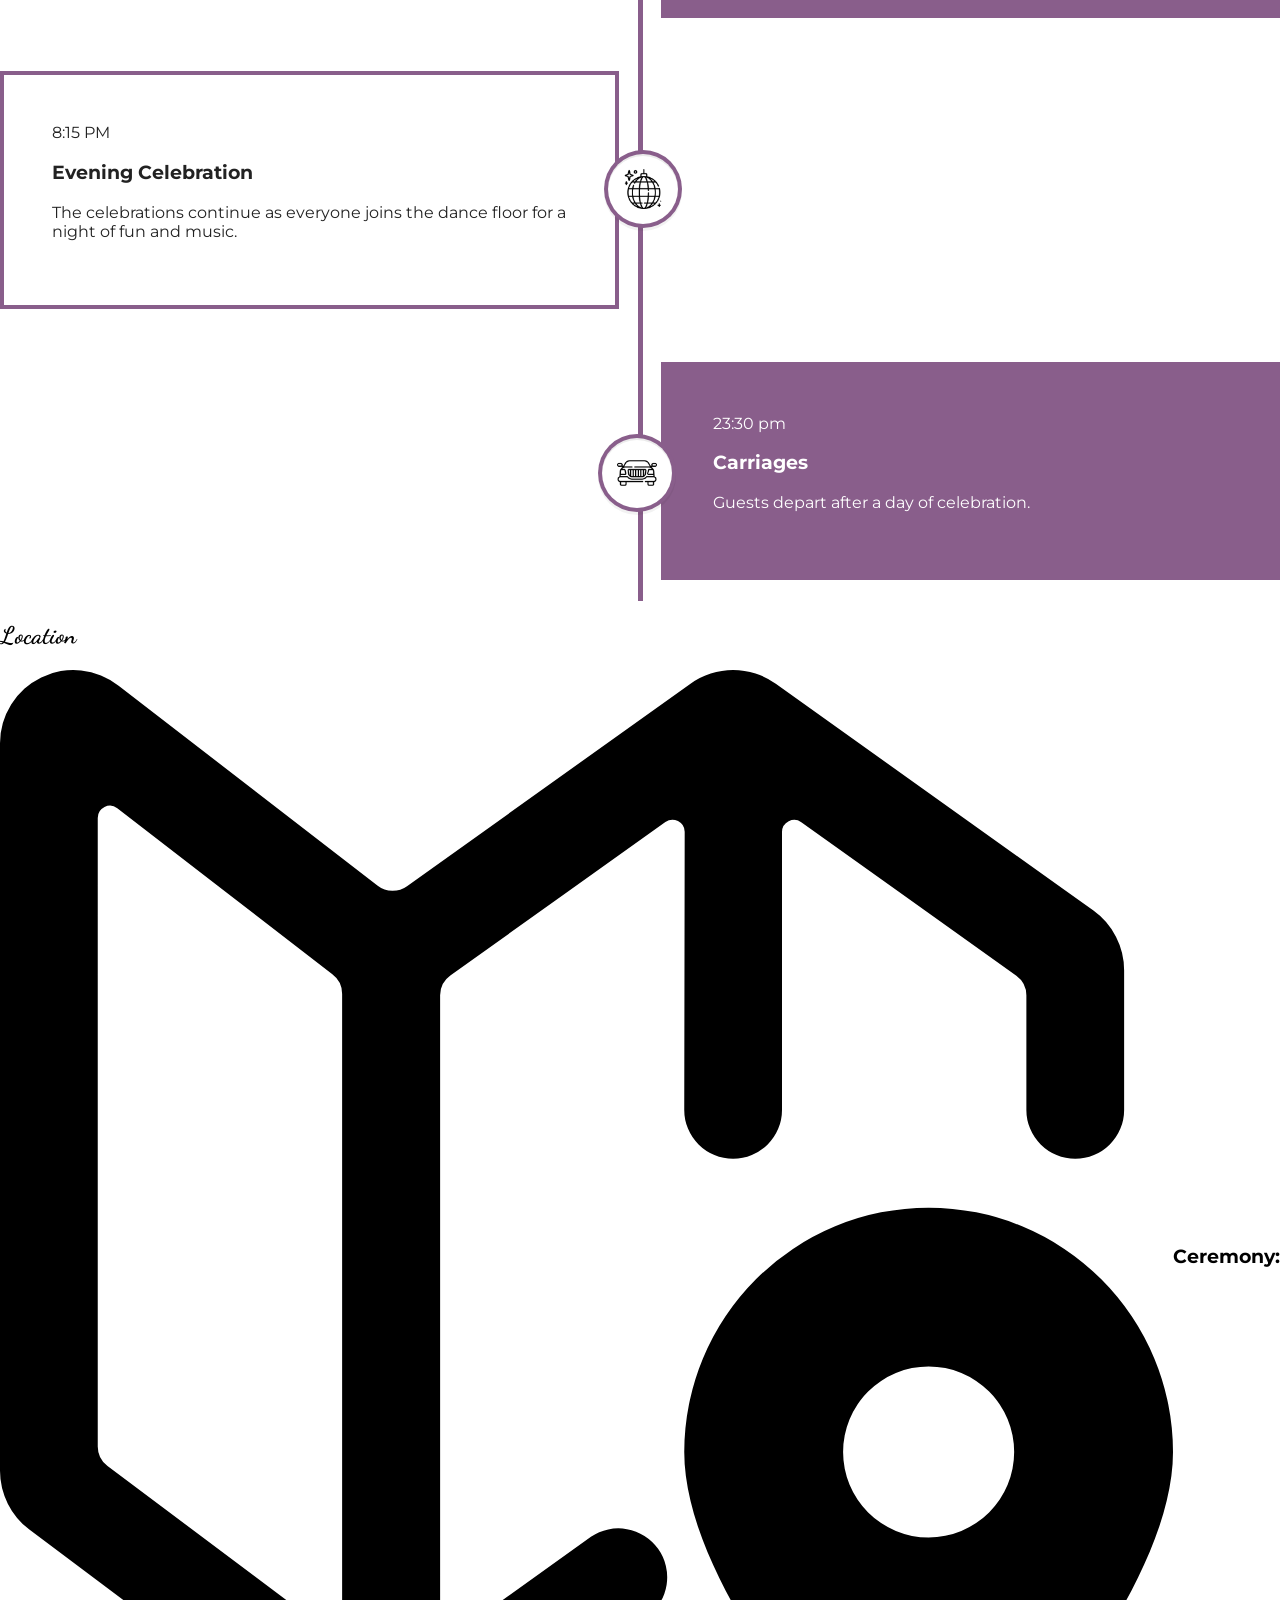
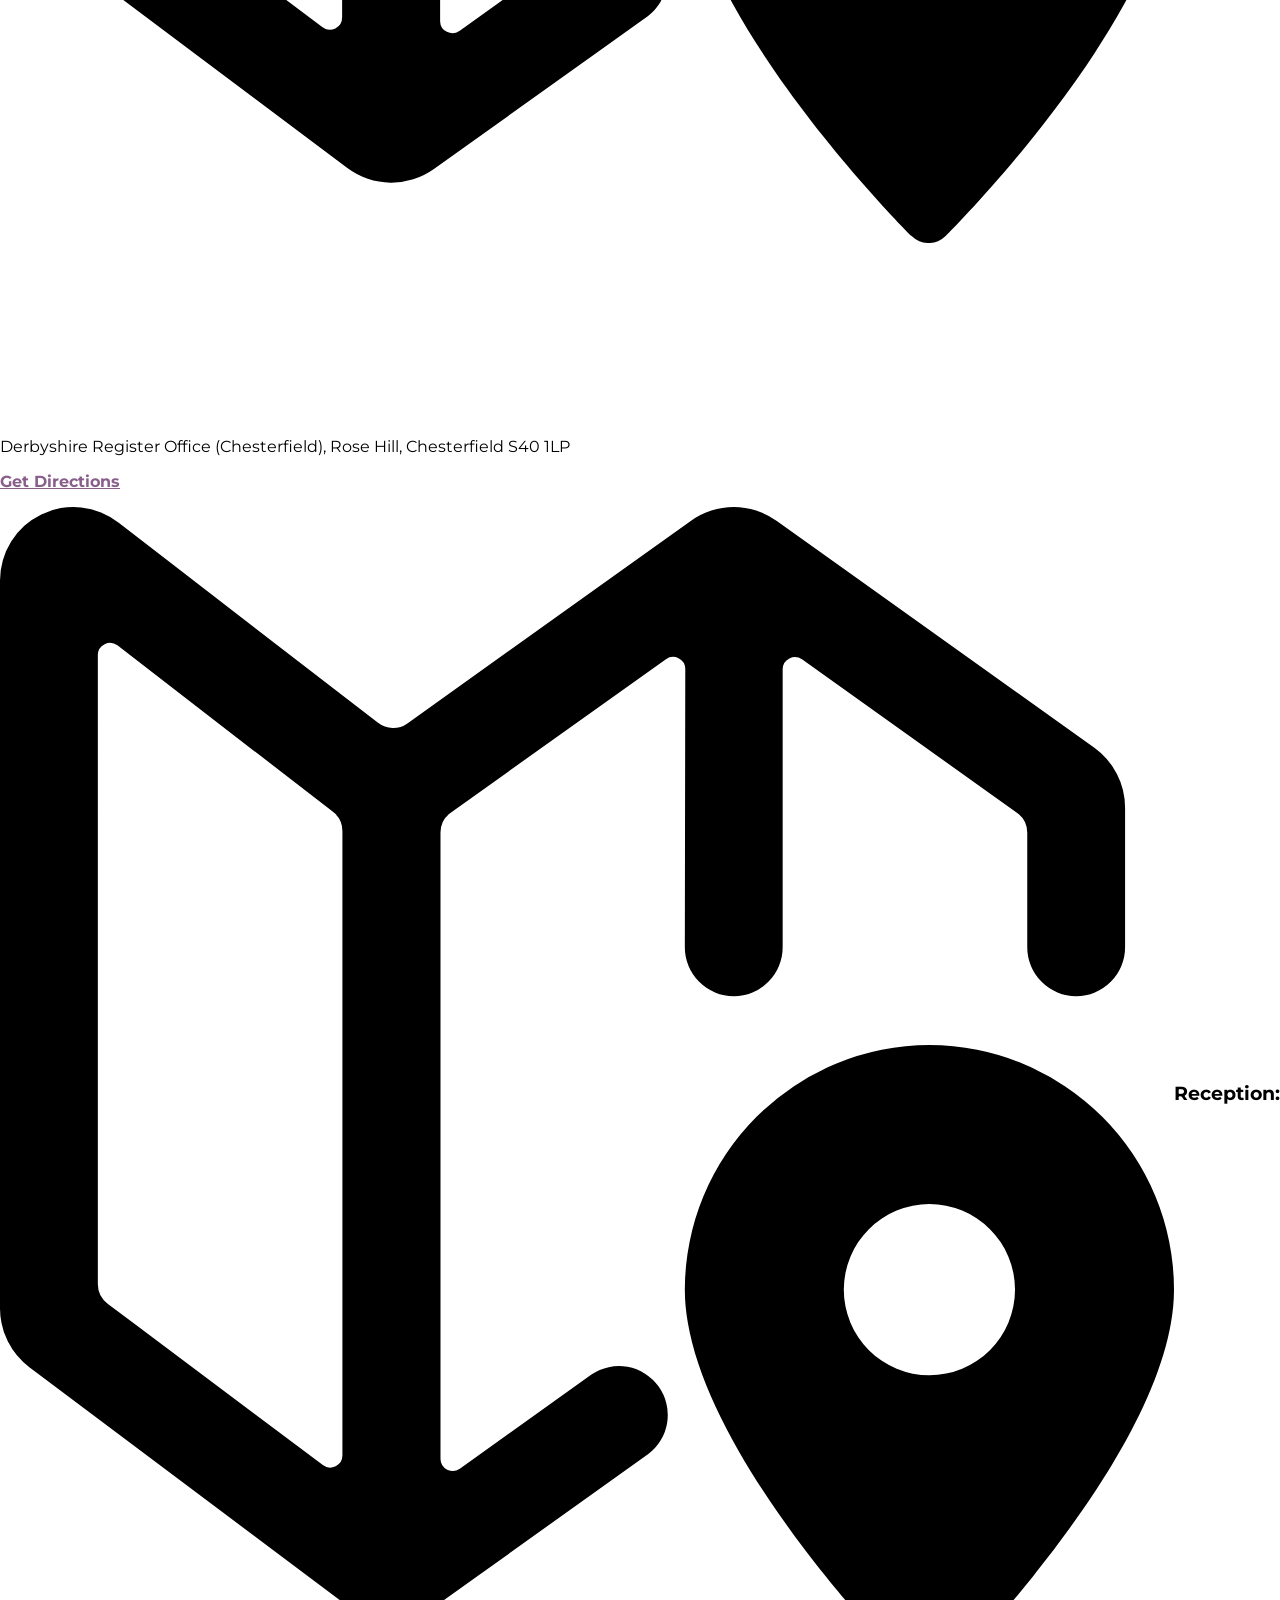
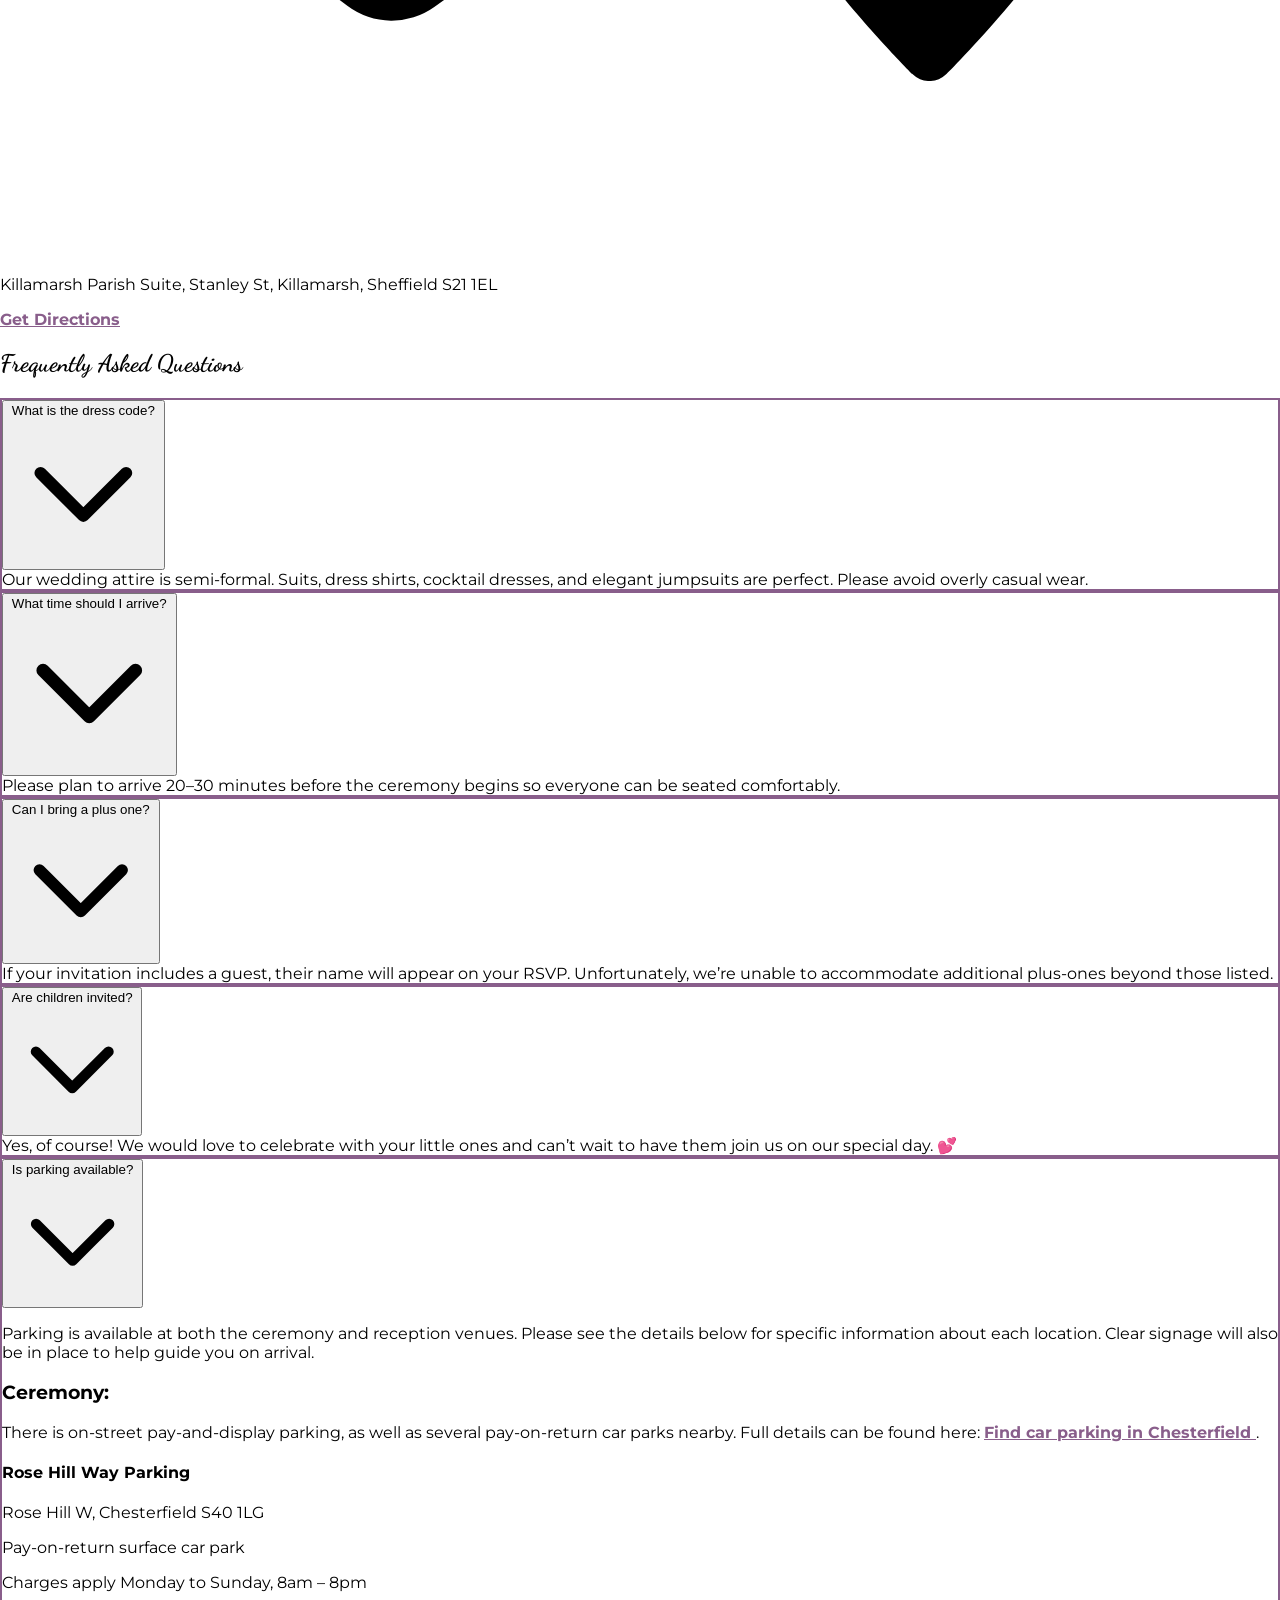
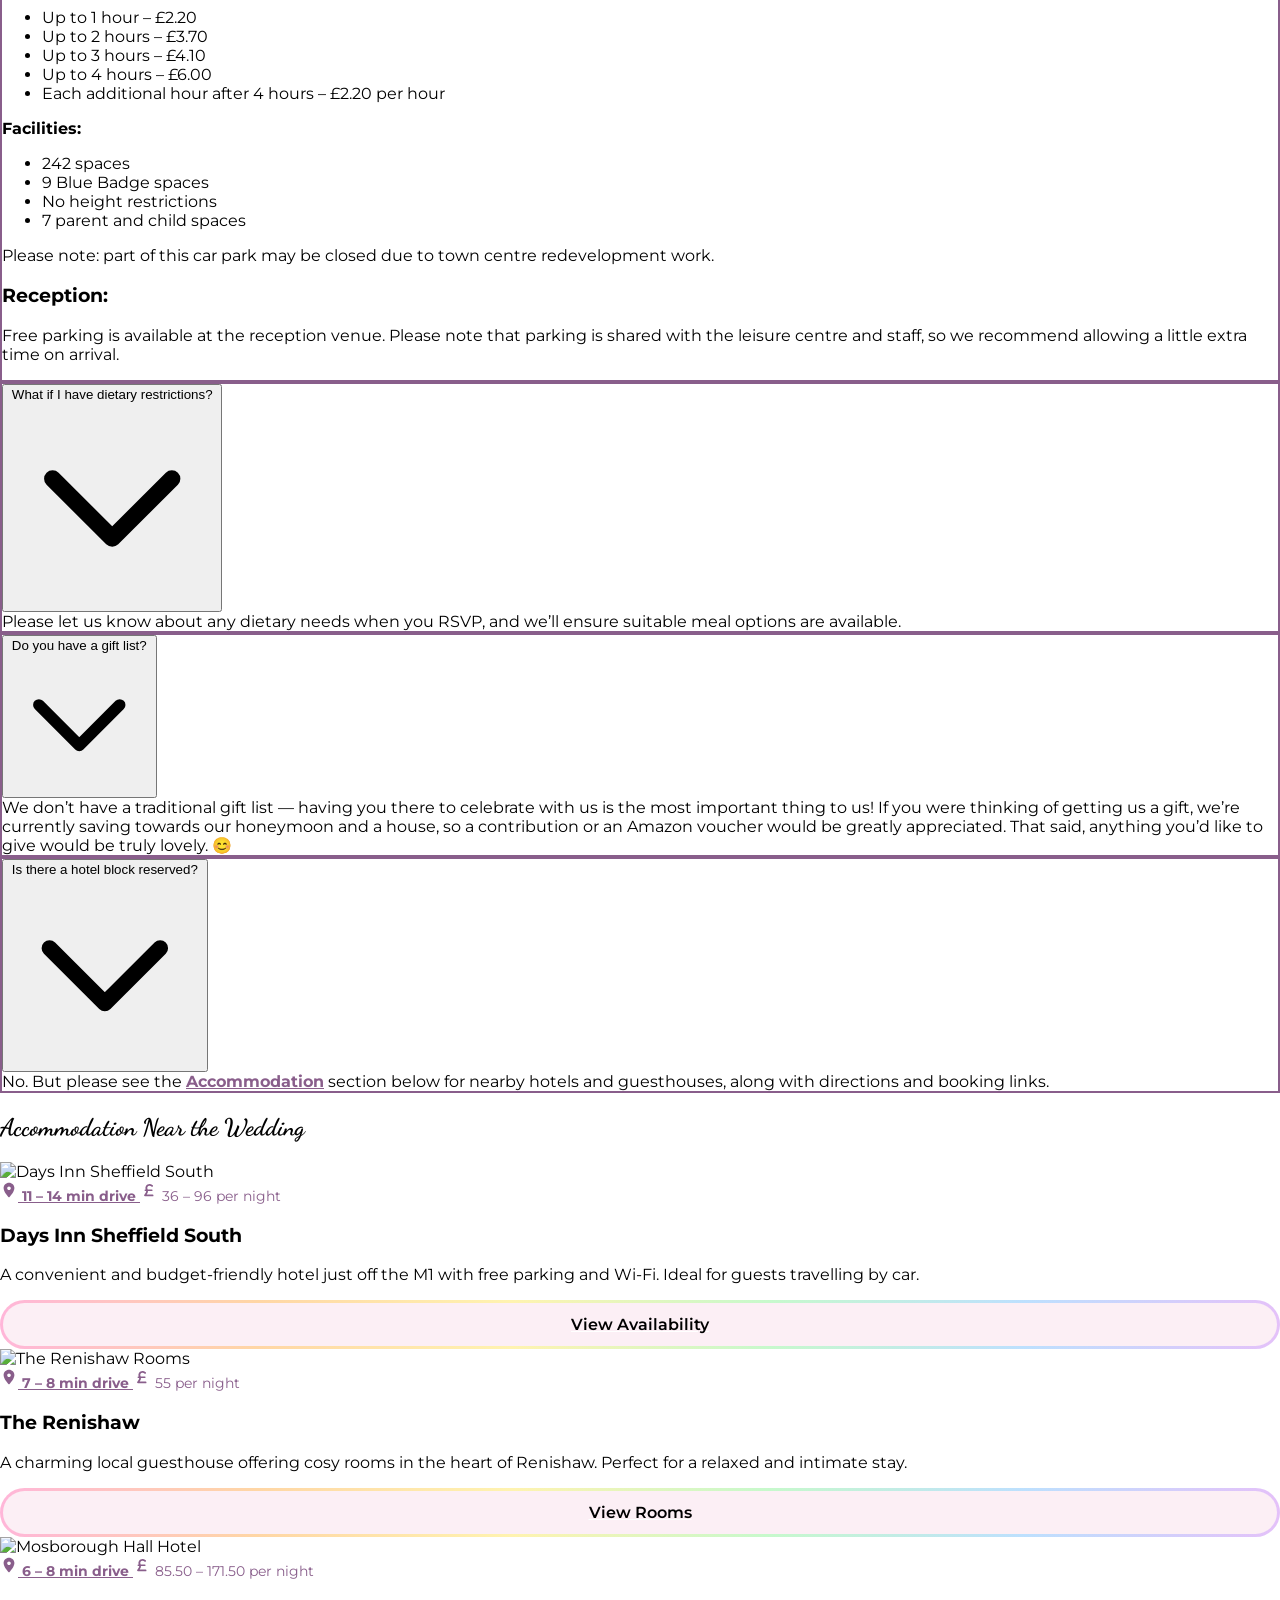
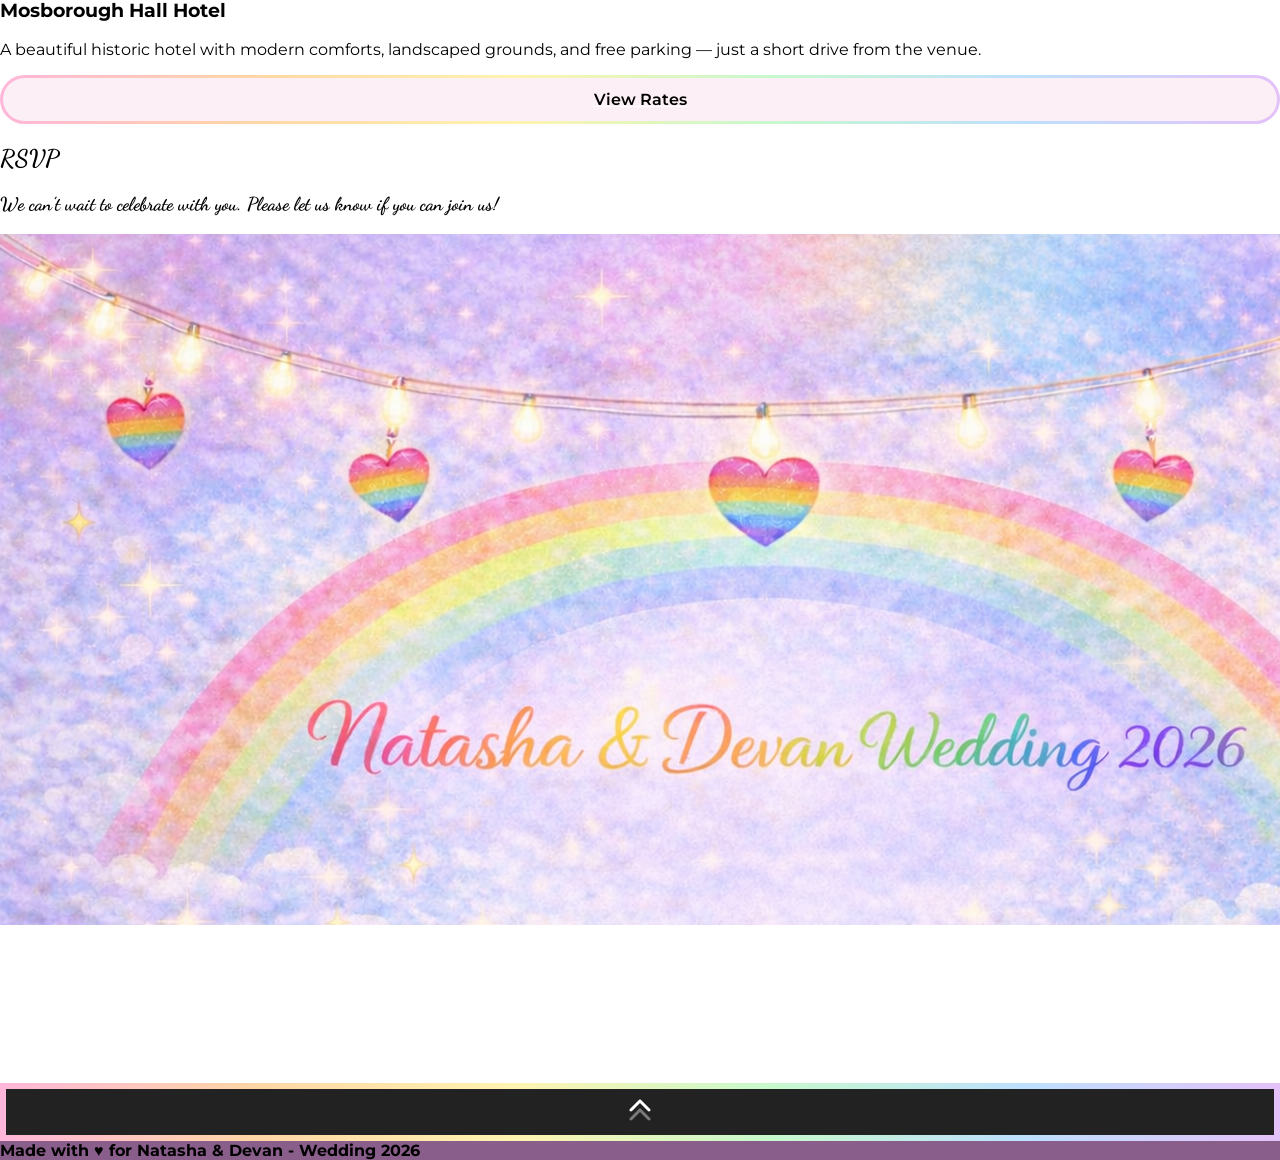
==== commit 358733d6: "Remove duplicate </body> Added opening screen comment in the body section." ====
--- a/index.html
+++ b/index.html
@@ -39,7 +39,7 @@
     <link rel="stylesheet" href="./assets/css/style.css">
 </head>
 
-<body class="text-gray-800 scroll-smooth bg-gradient-to-br from-rose-100 via-pink-100 to-purple-100 overflow-hidden"></body>
+<body class="text-gray-800 scroll-smooth bg-gradient-to-br from-rose-100 via-pink-100 to-purple-100 overflow-hidden">
     <!-- Opening Screen -->
     <!-- div id="introScreen" 
     class="fixed inset-0 bg-gradient-to-br from-rose-200 via-pink-200 to-purple-200 
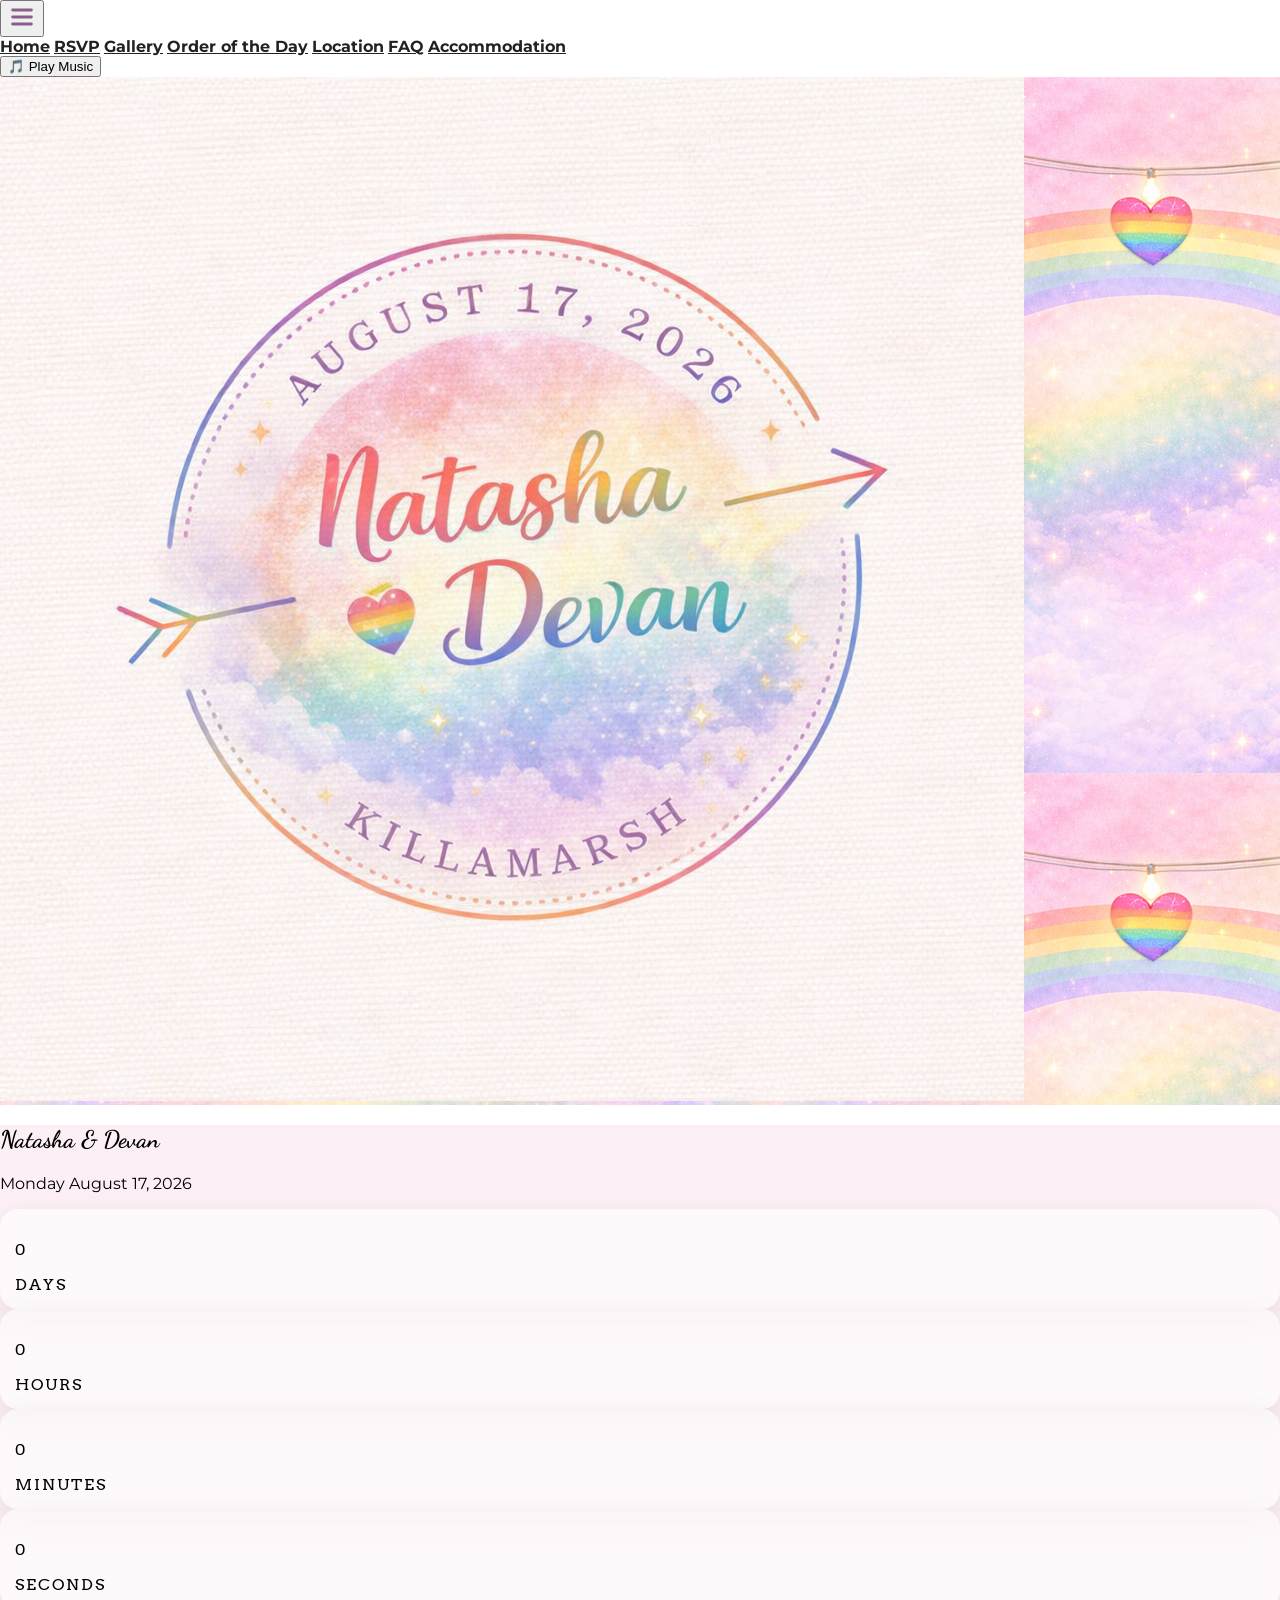
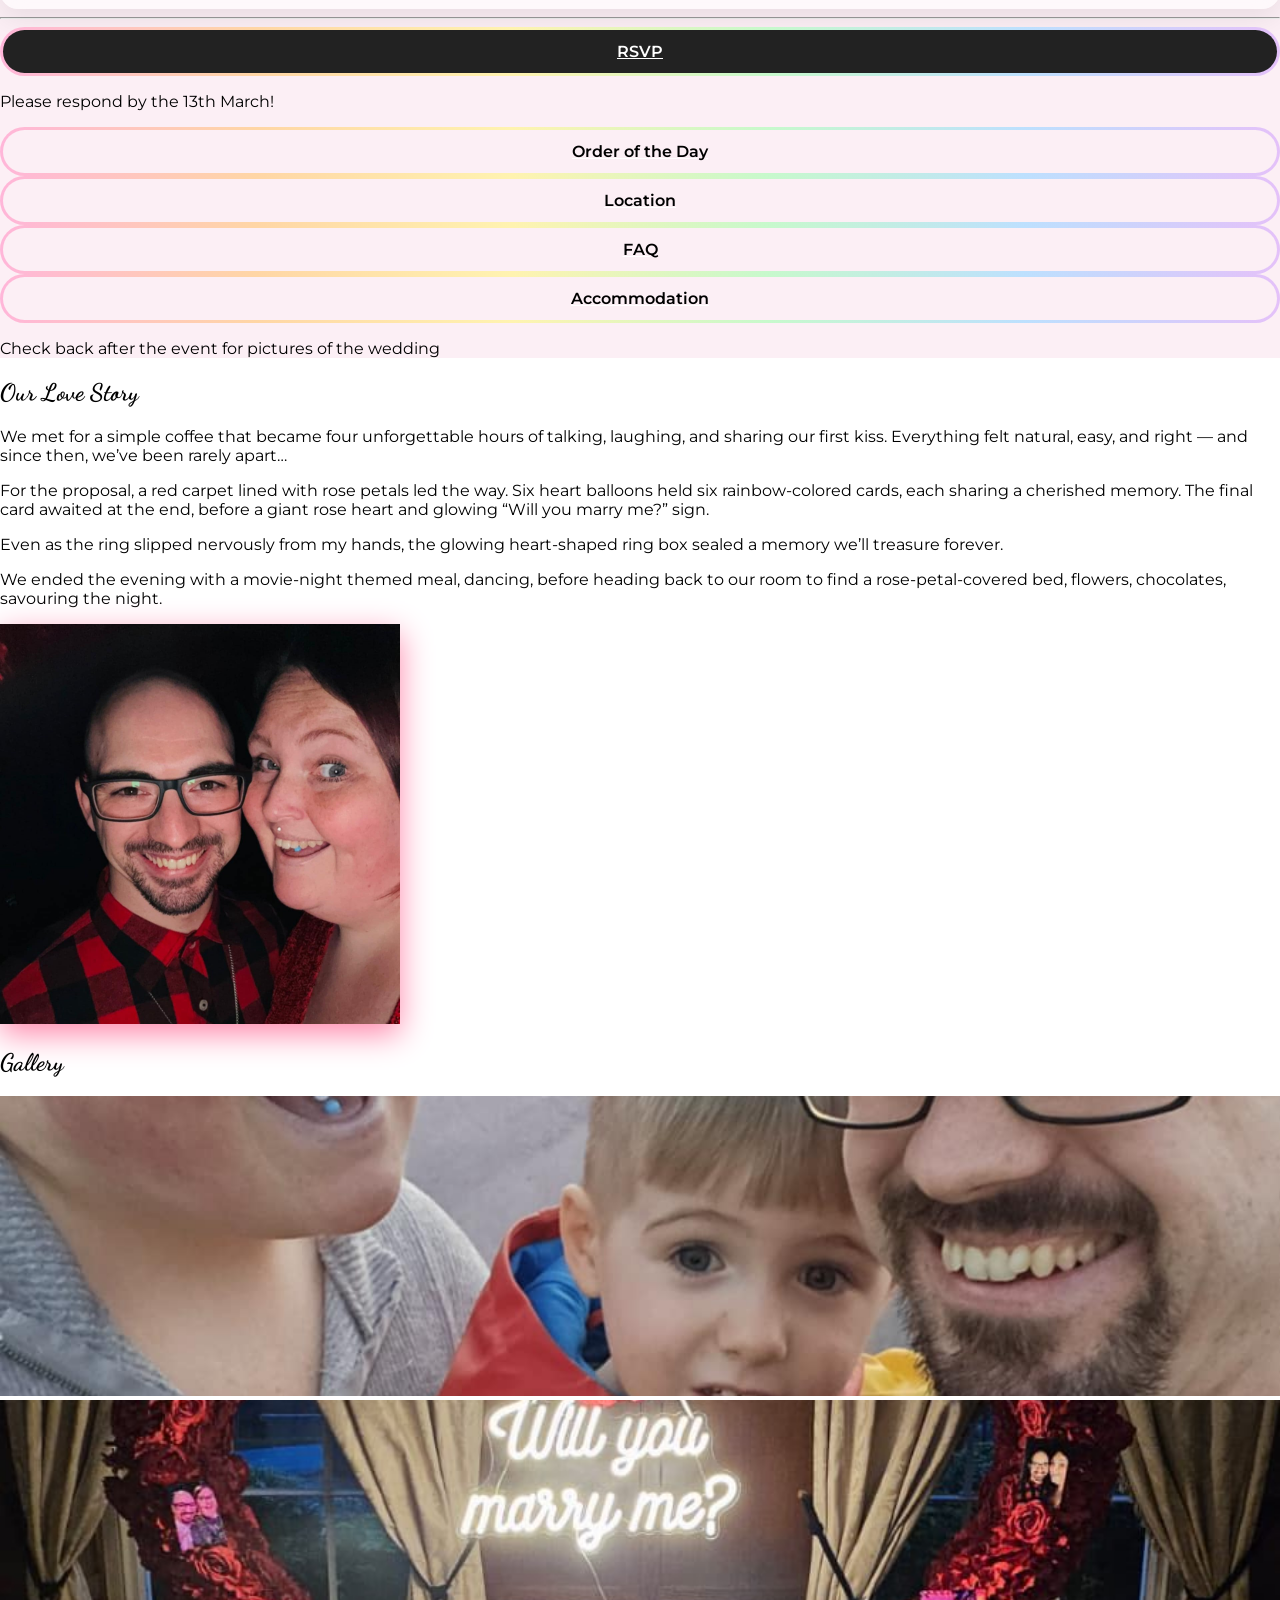
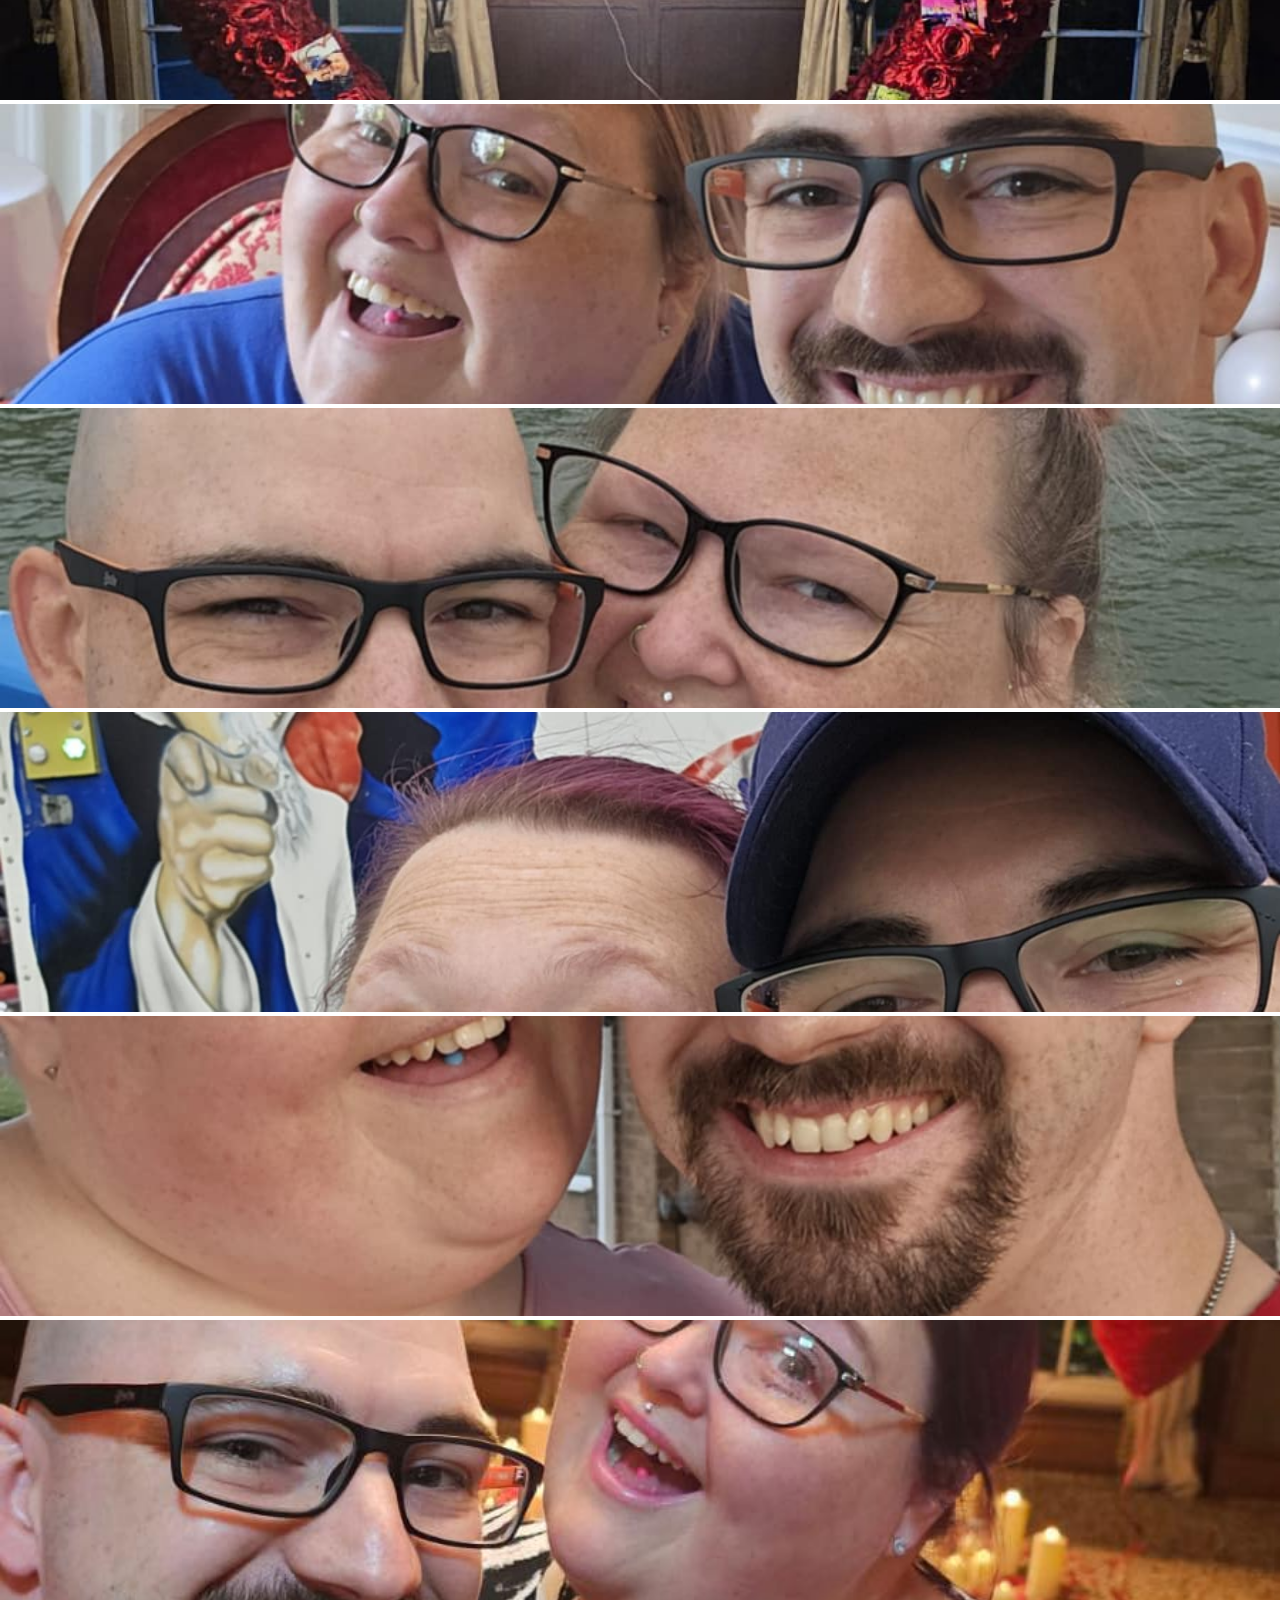
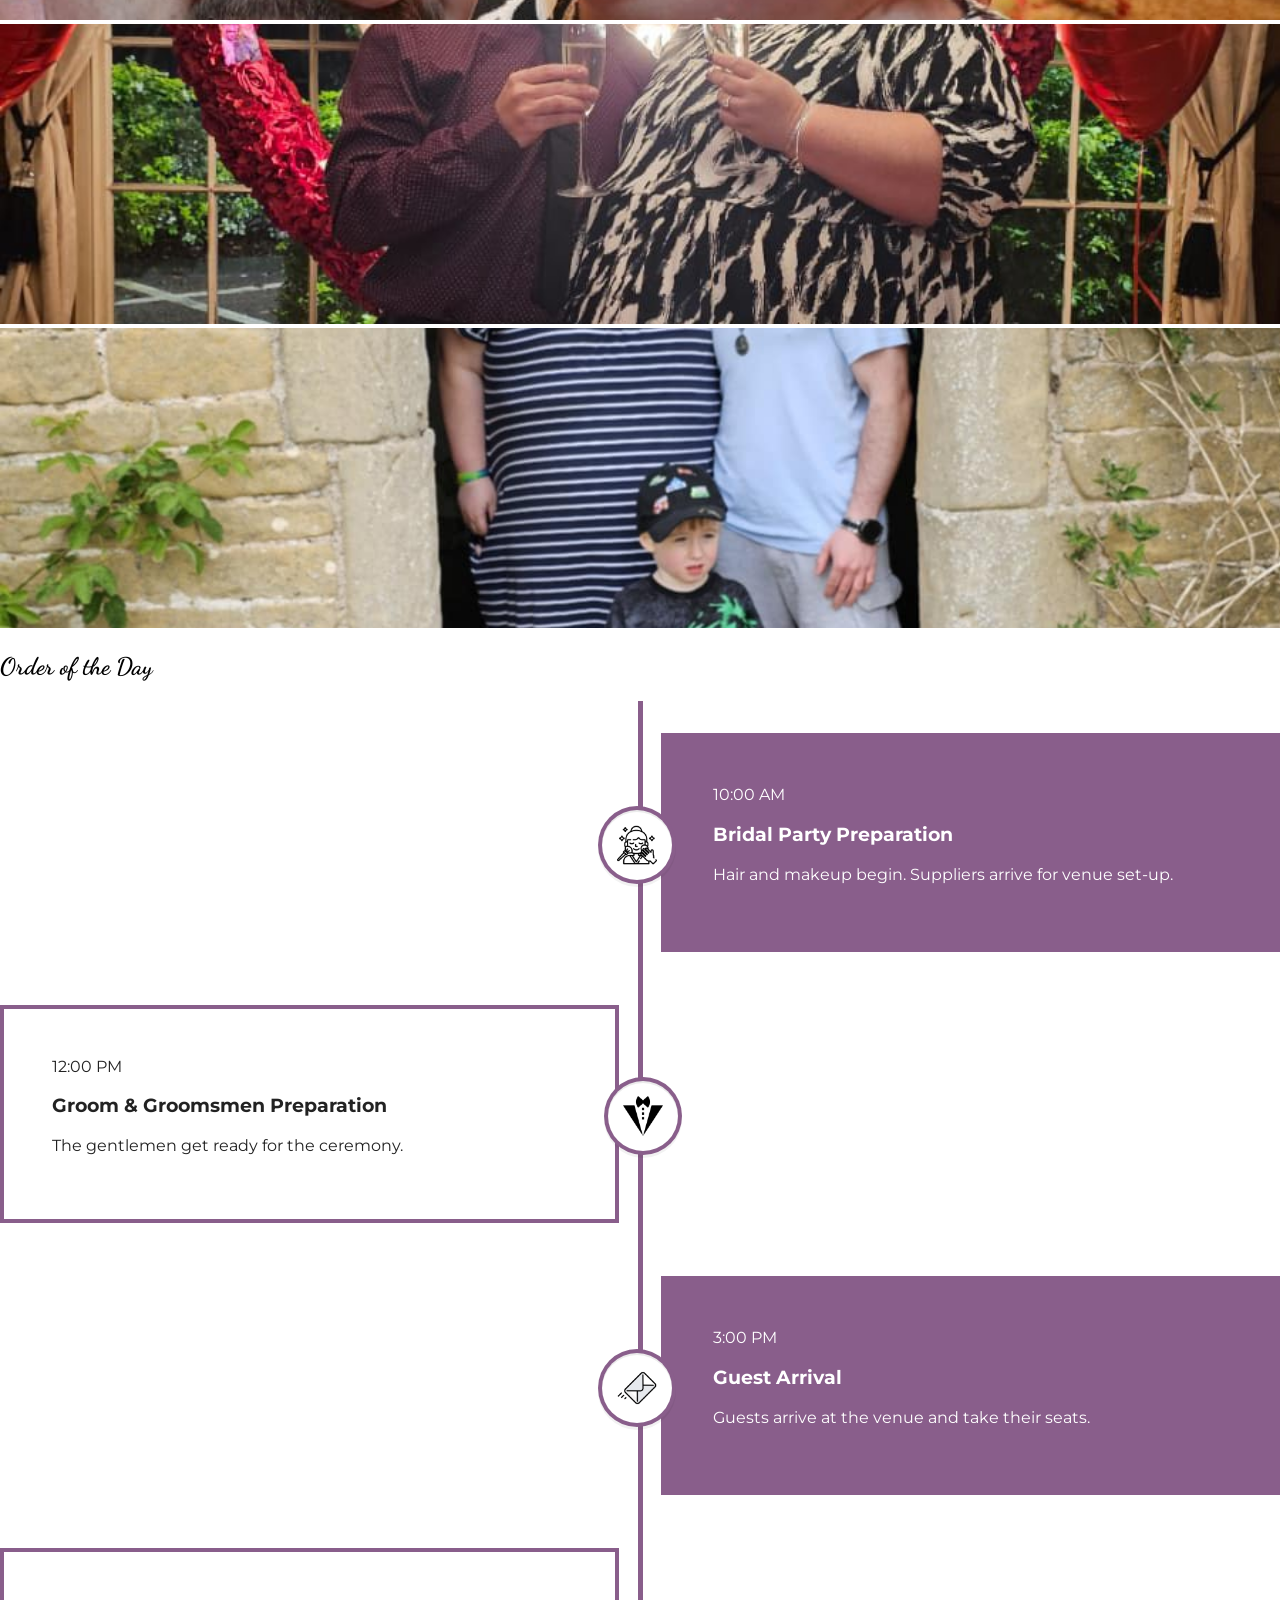
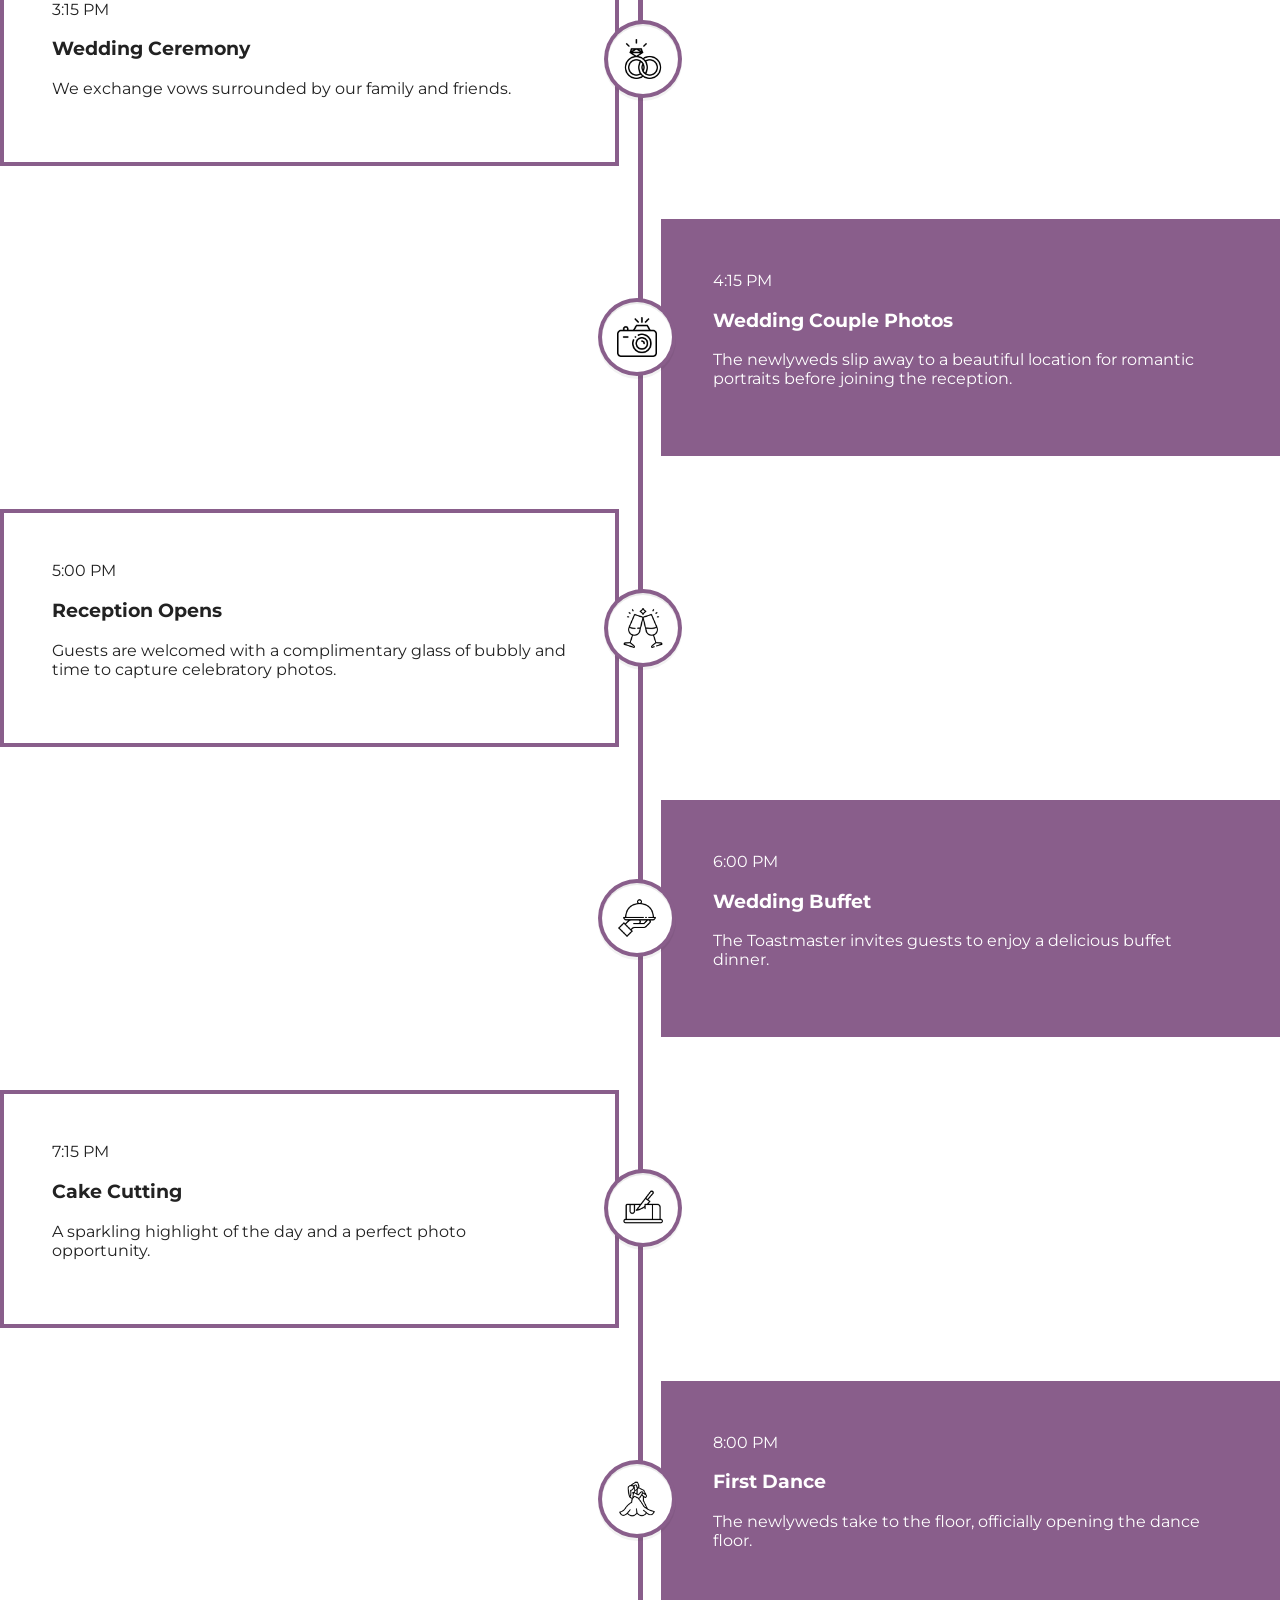
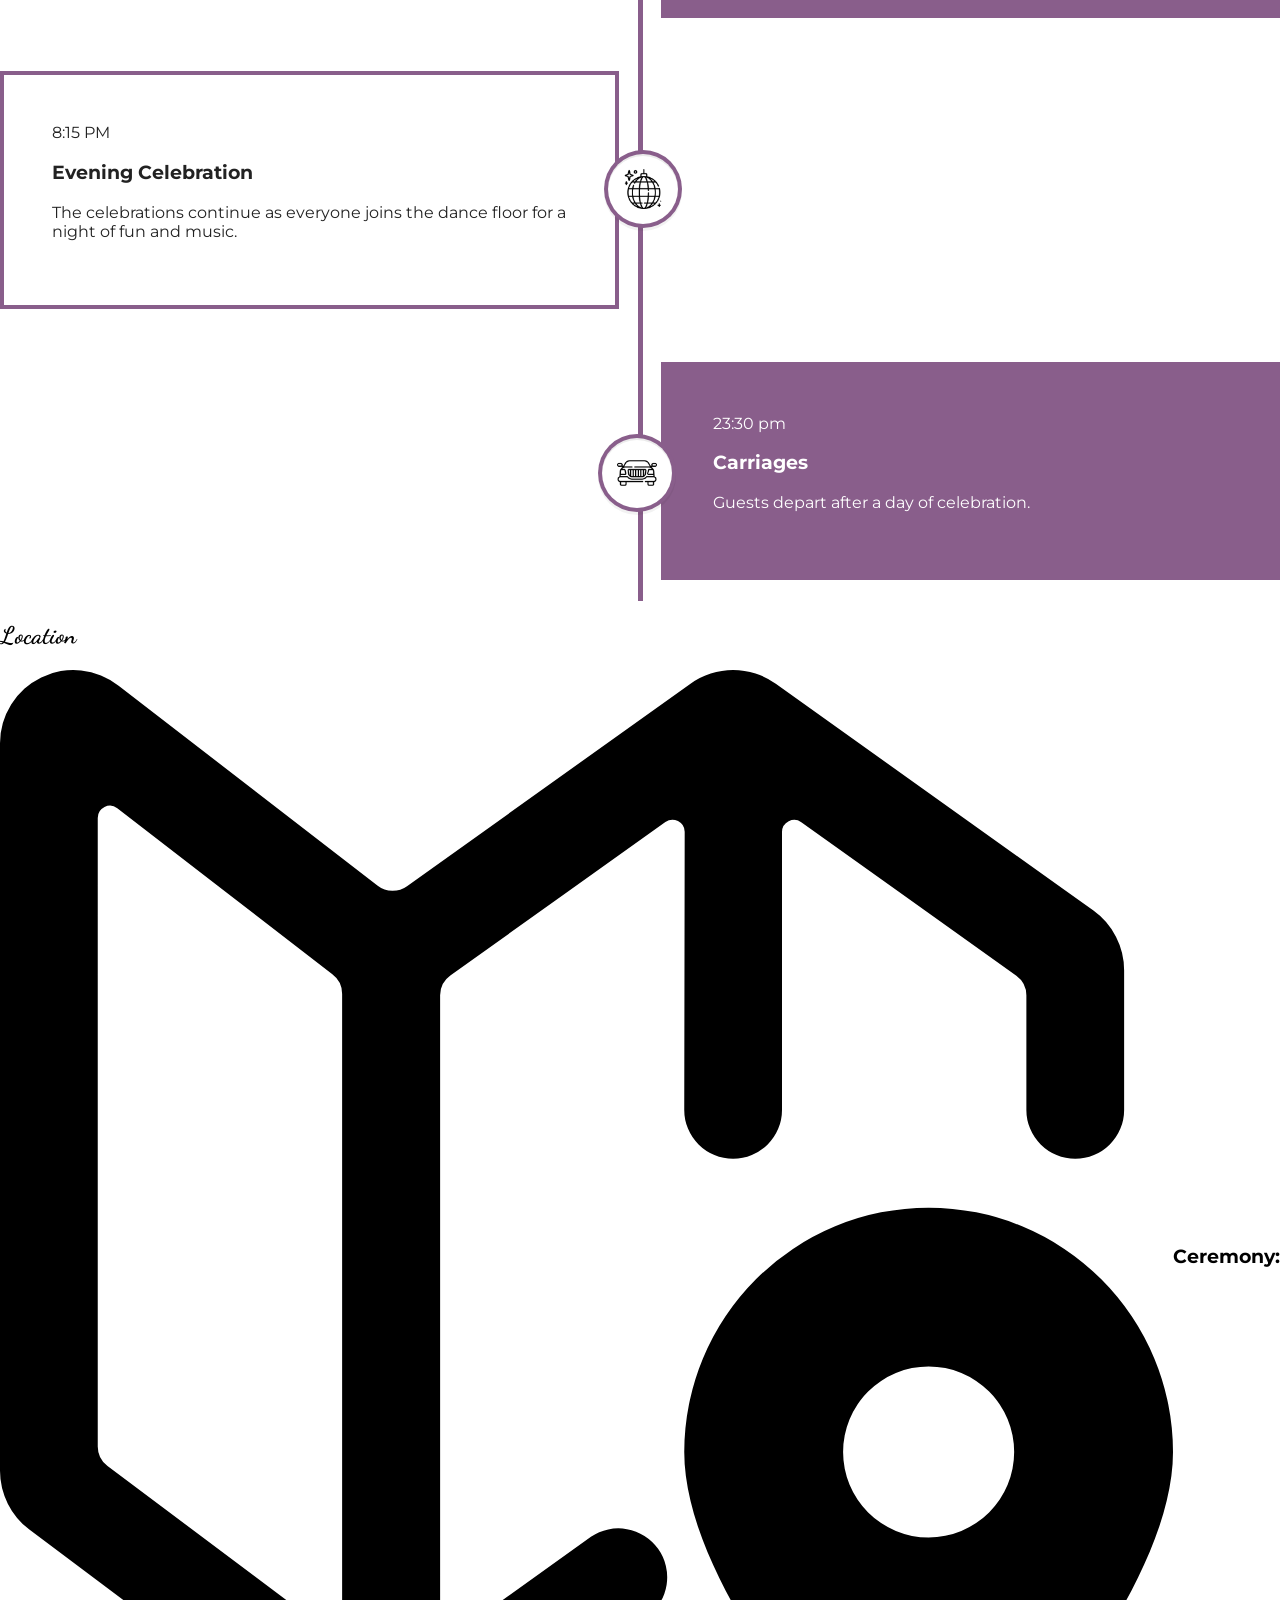
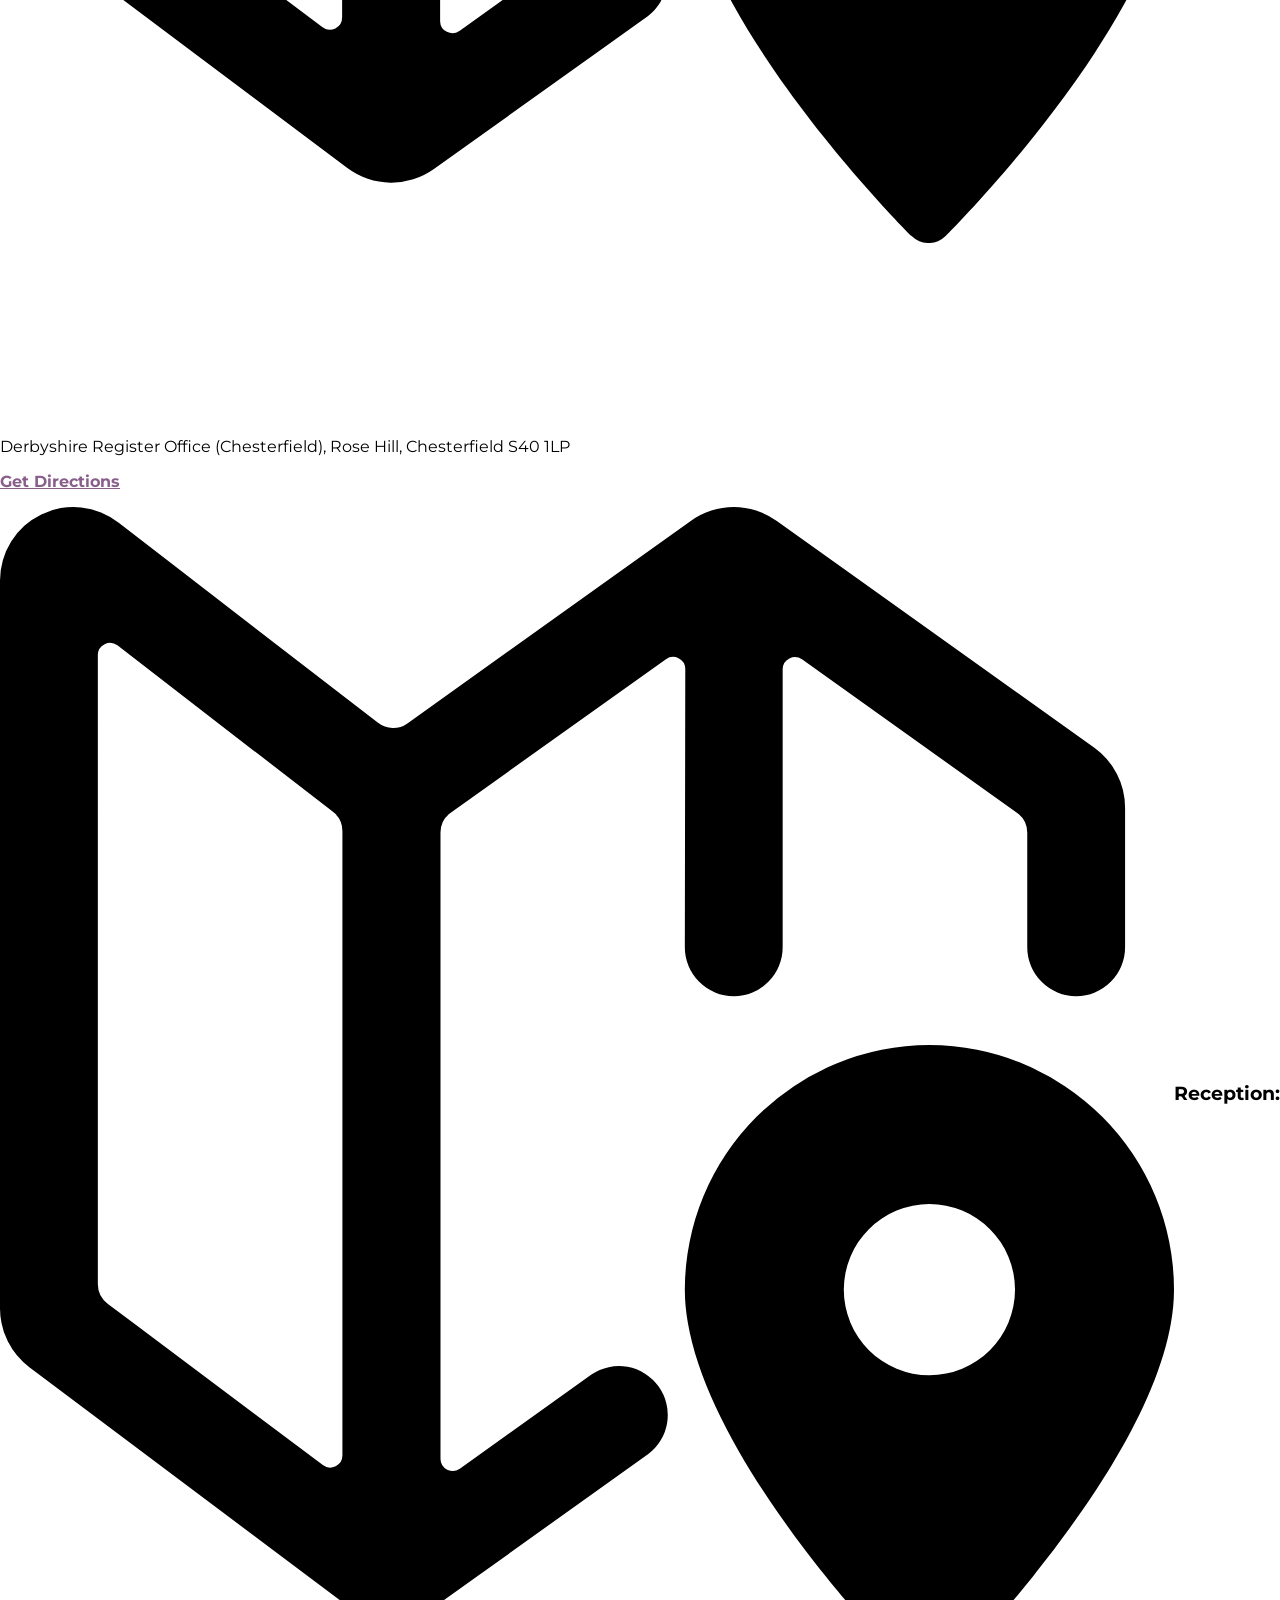
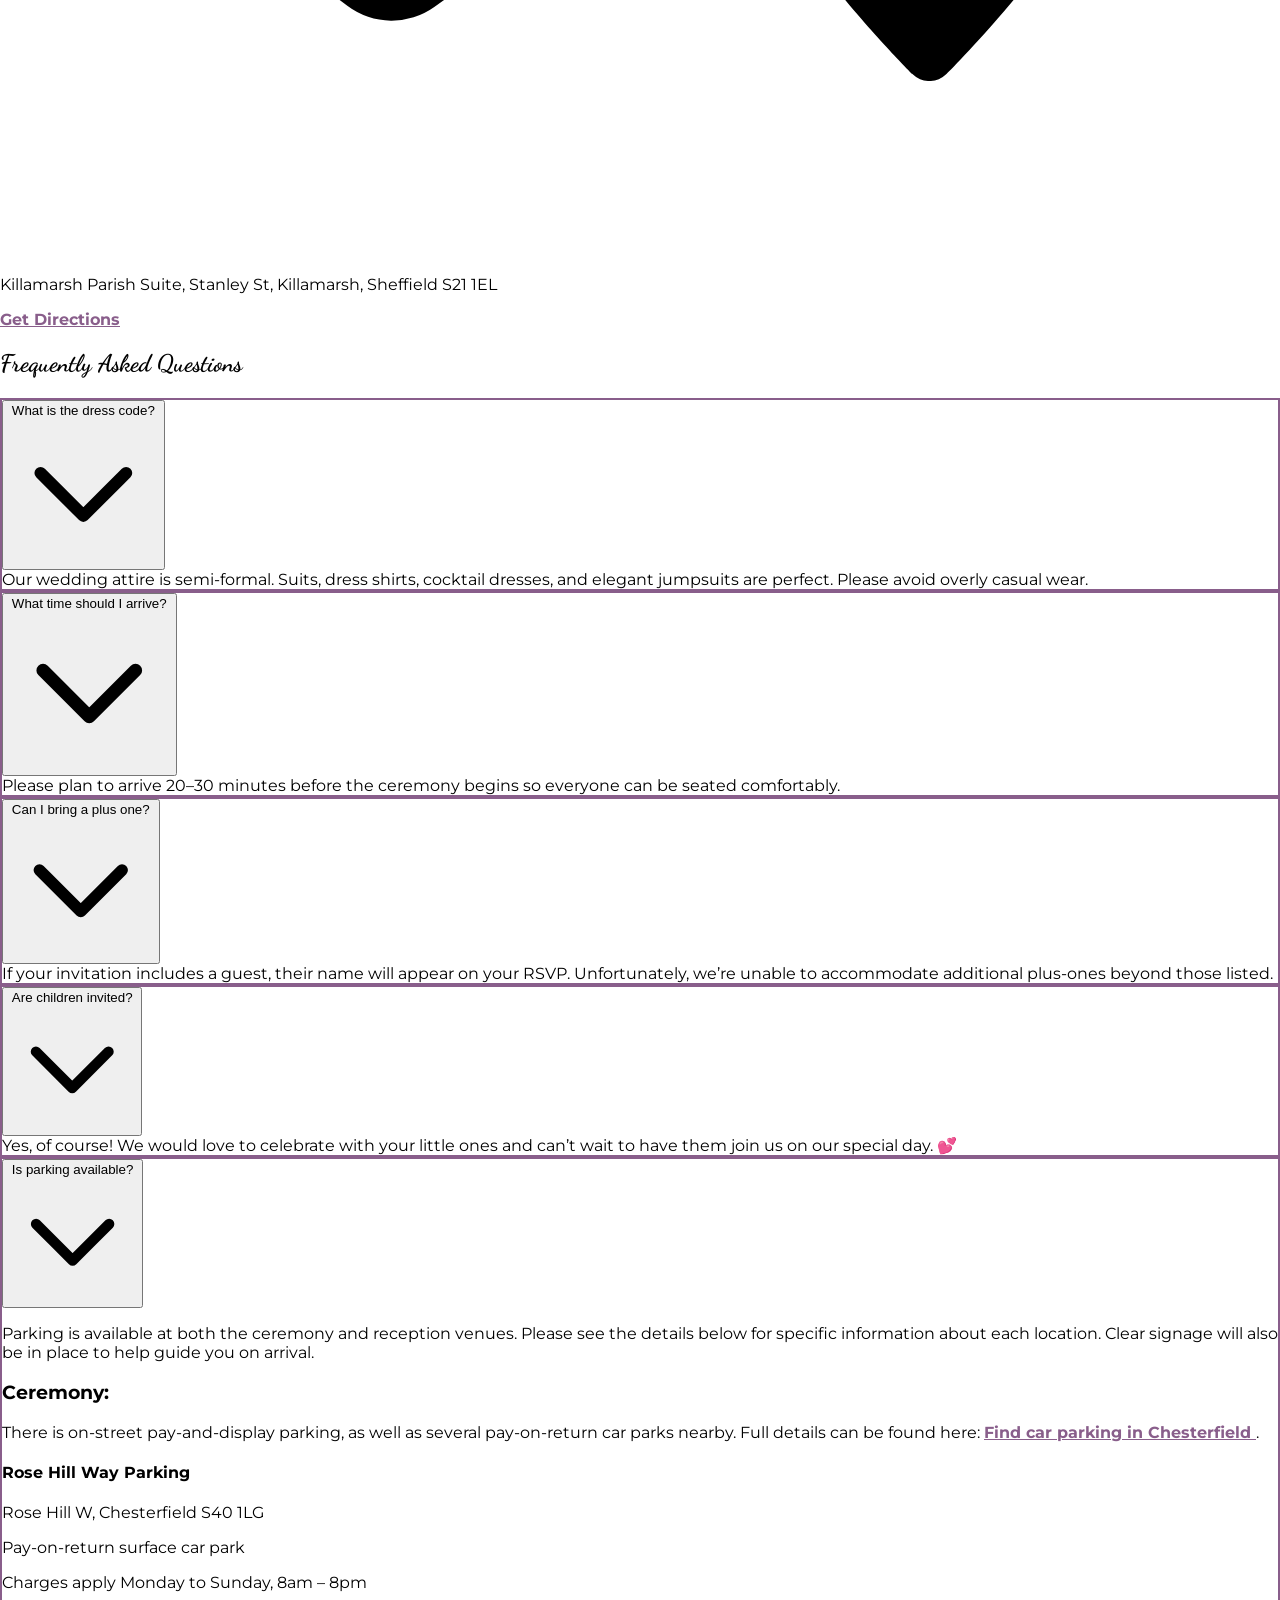
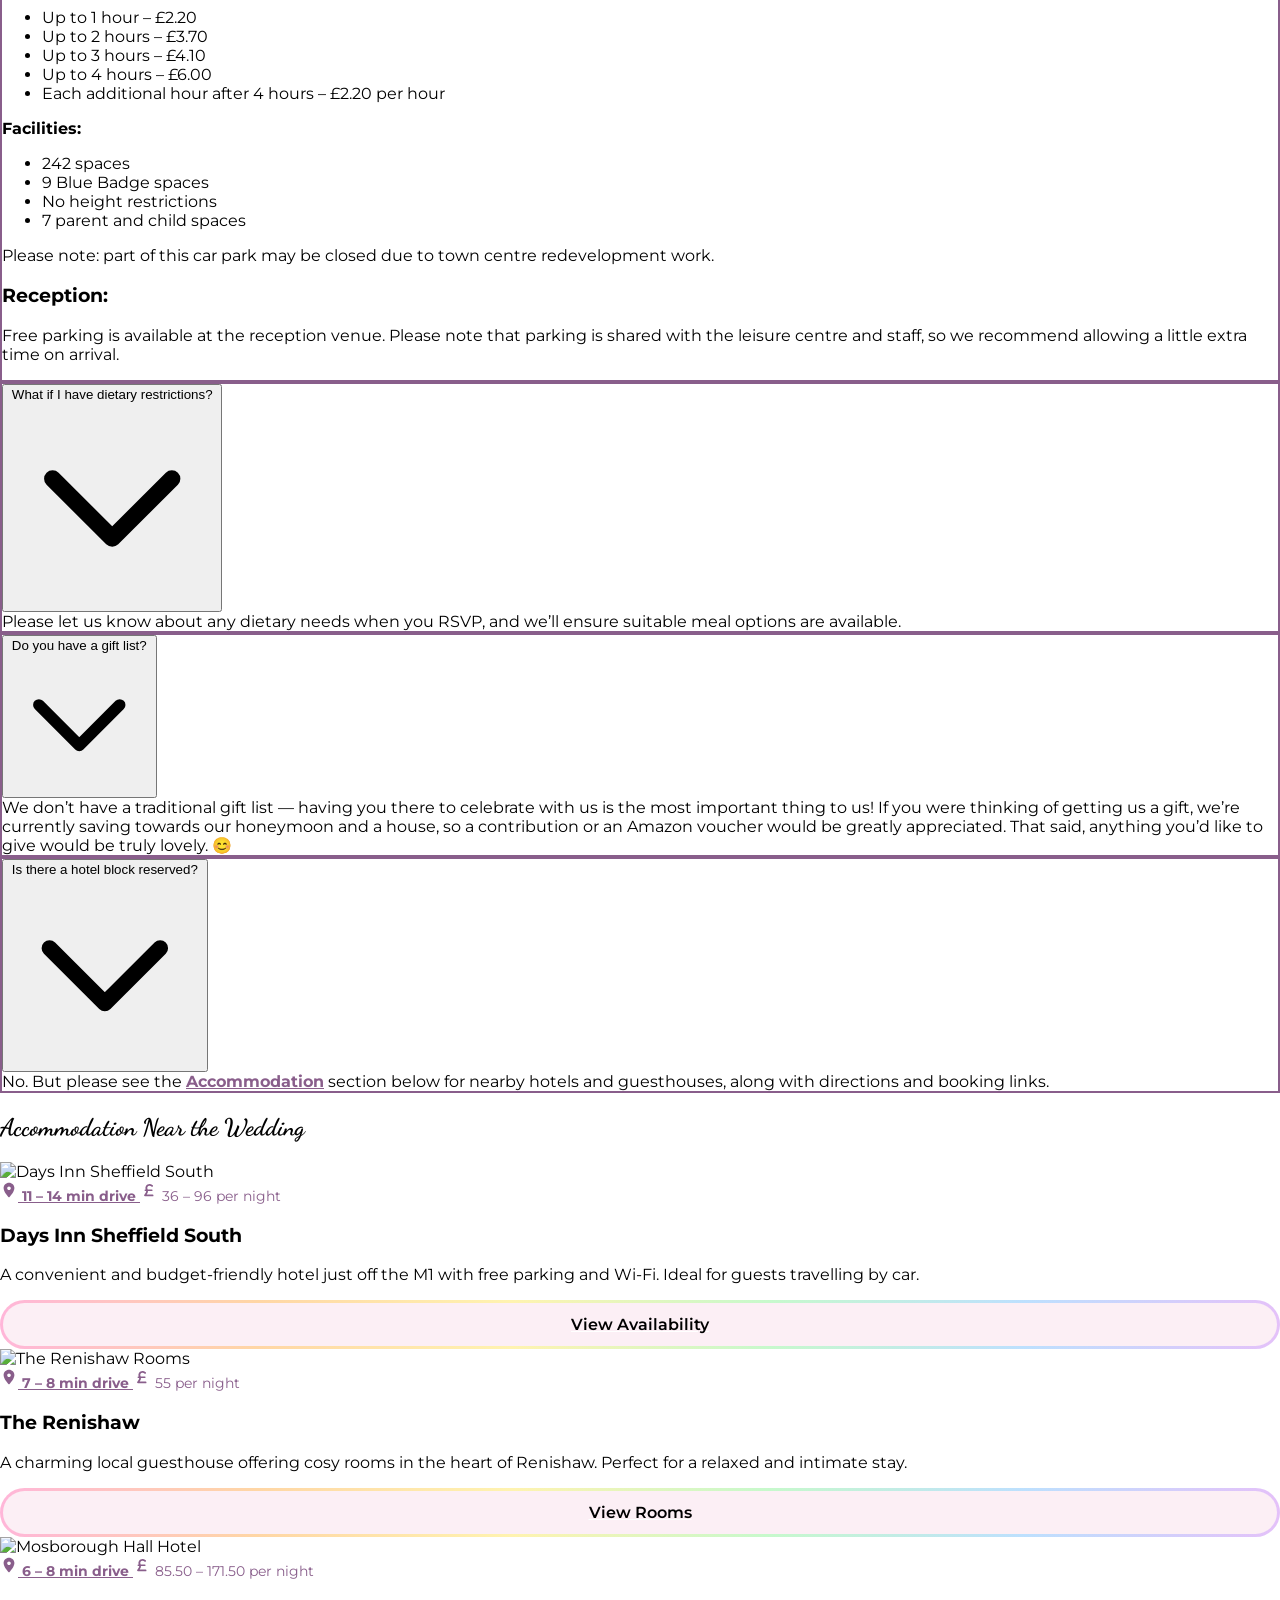
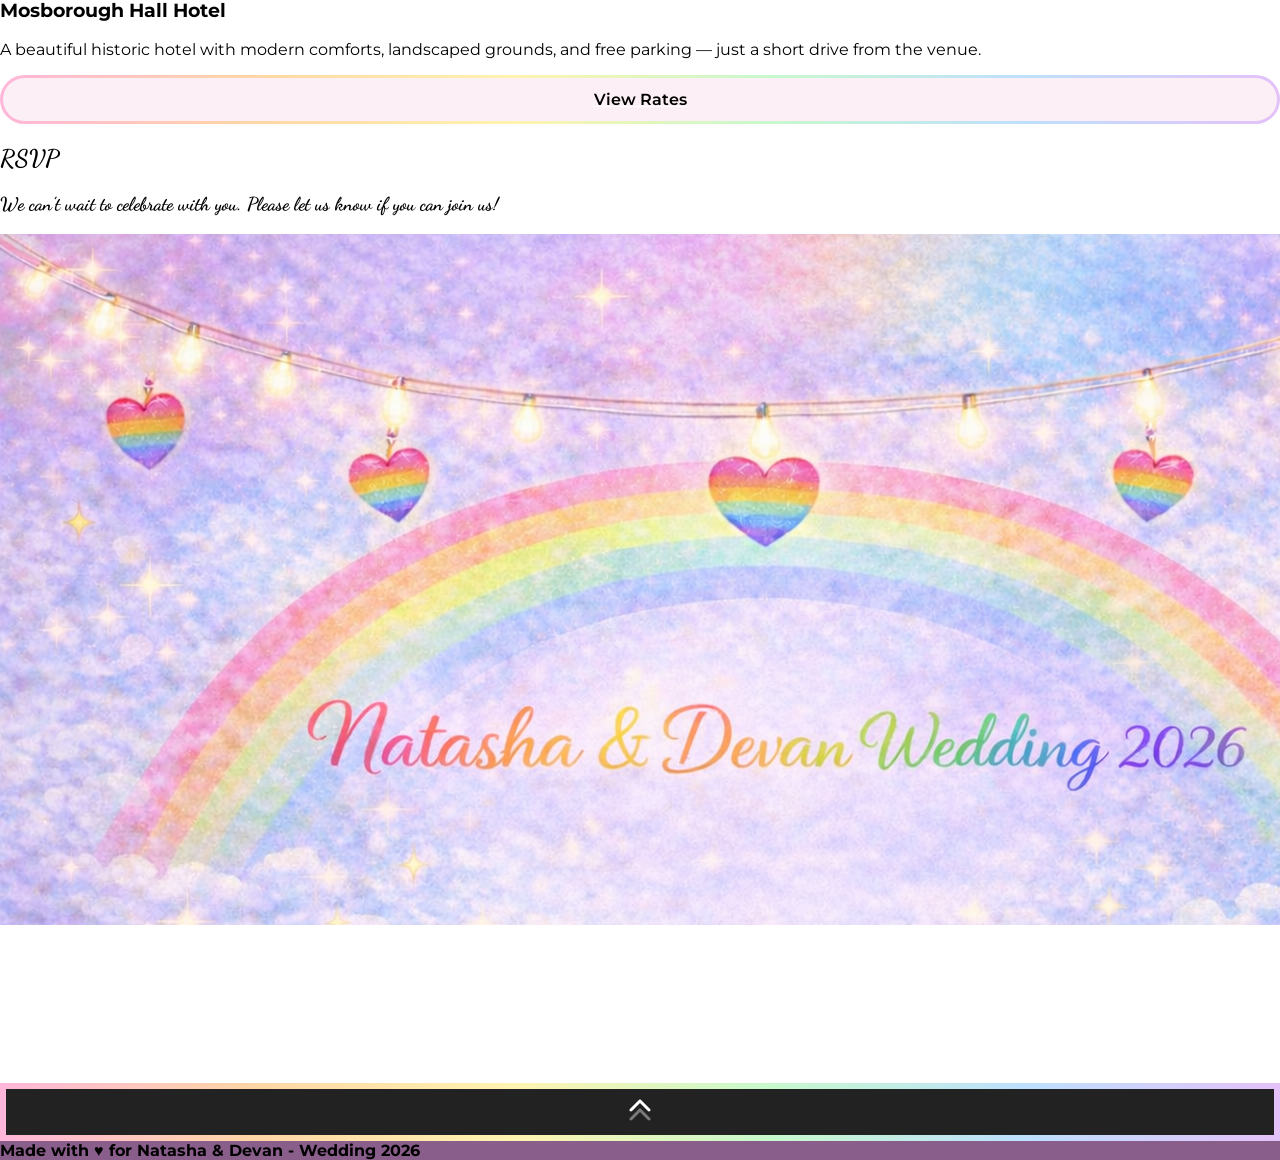
==== commit e166591e: "Added Home Page Link to Logo Updated logo image to be wrapped in an anchor tag, linking to the home " ====
--- a/index.html
+++ b/index.html
@@ -126,9 +126,11 @@
             <!-- LEFT SIDE -->
             <div class="left-side relative flex items-center justify-center bg-cover bg-center"
                 style="background-image:url('./assets/images/hero-pastel-background1.png');">
-                <img src="./assets/images/logo.png"
+                <a href="https://natashawedsdevan26.co.uk/" target="_blank">
+                    <img src="./assets/images/logo.png"
                     alt="Wedding Logo"
                     class="w-60 md:w-75 rounded-full shadow-2xl" />
+                </a>
             </div>
 
             <!-- RIGHT SIDE -->
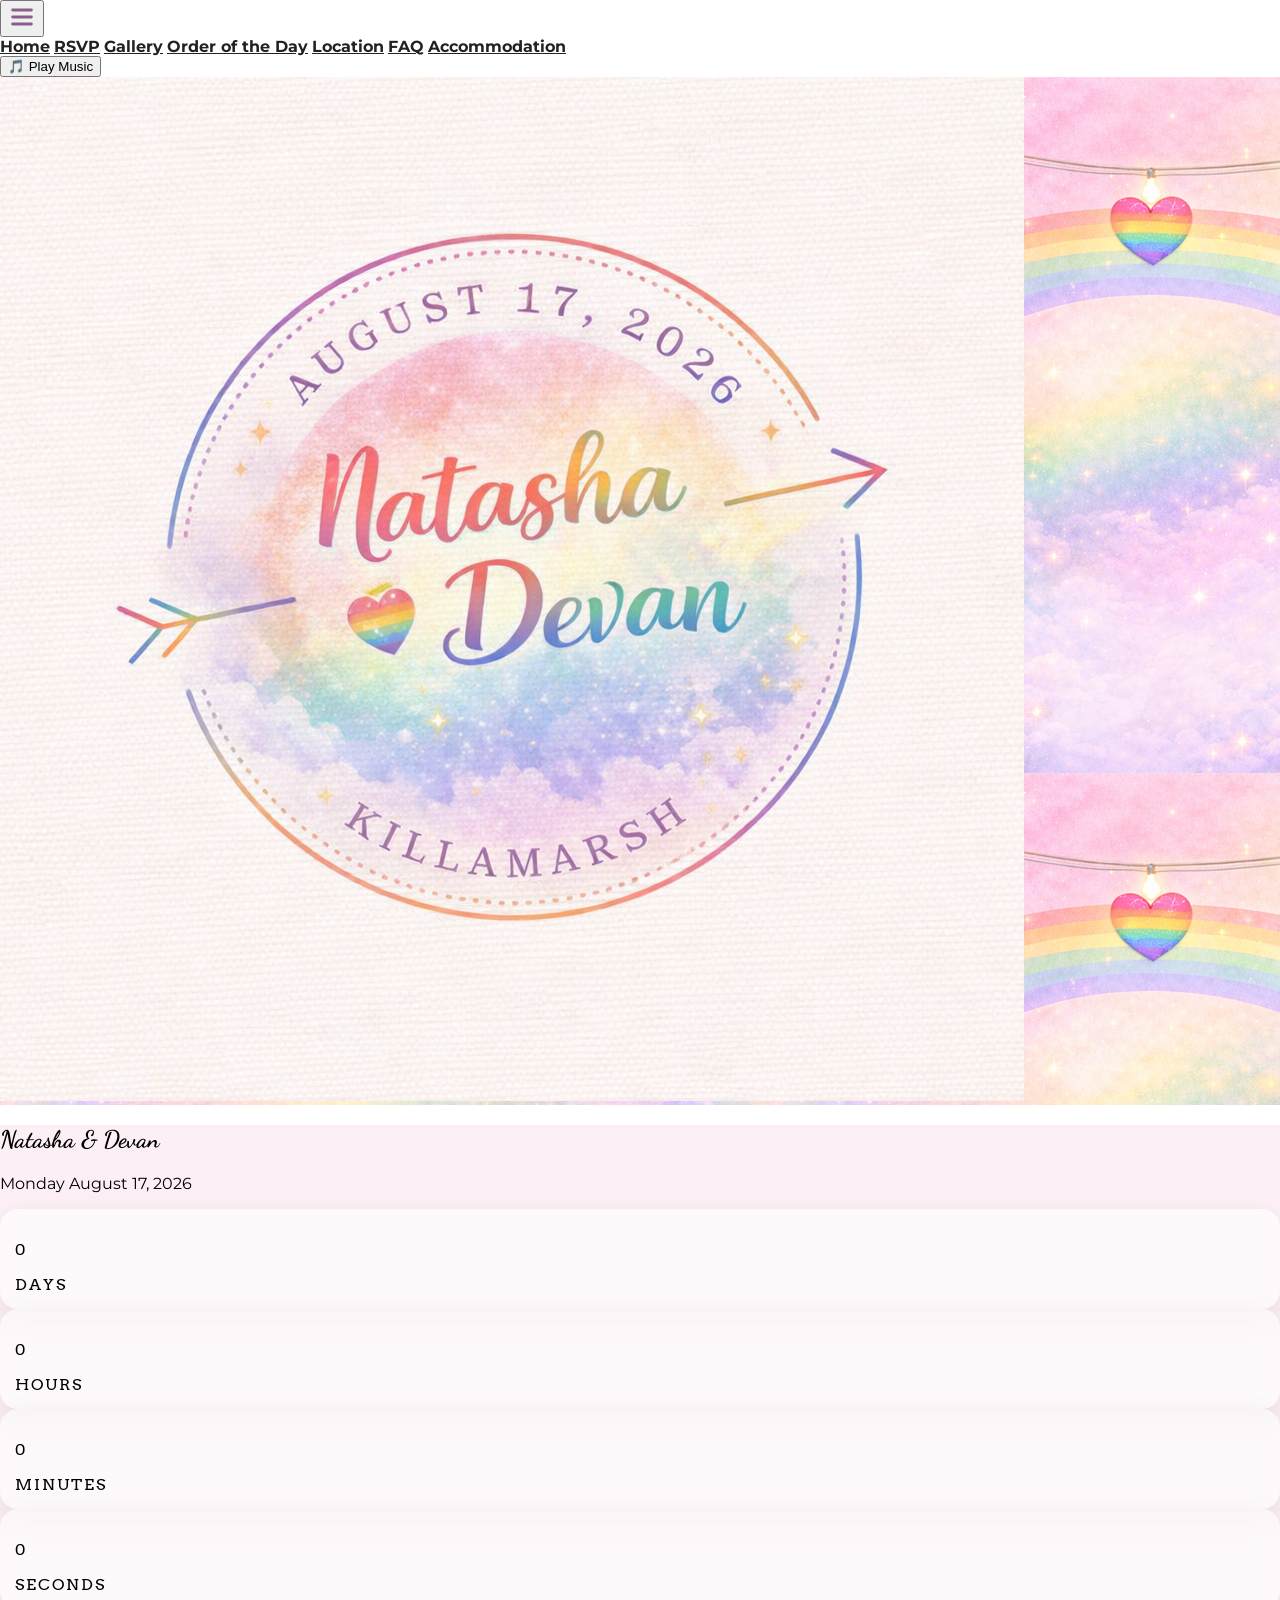
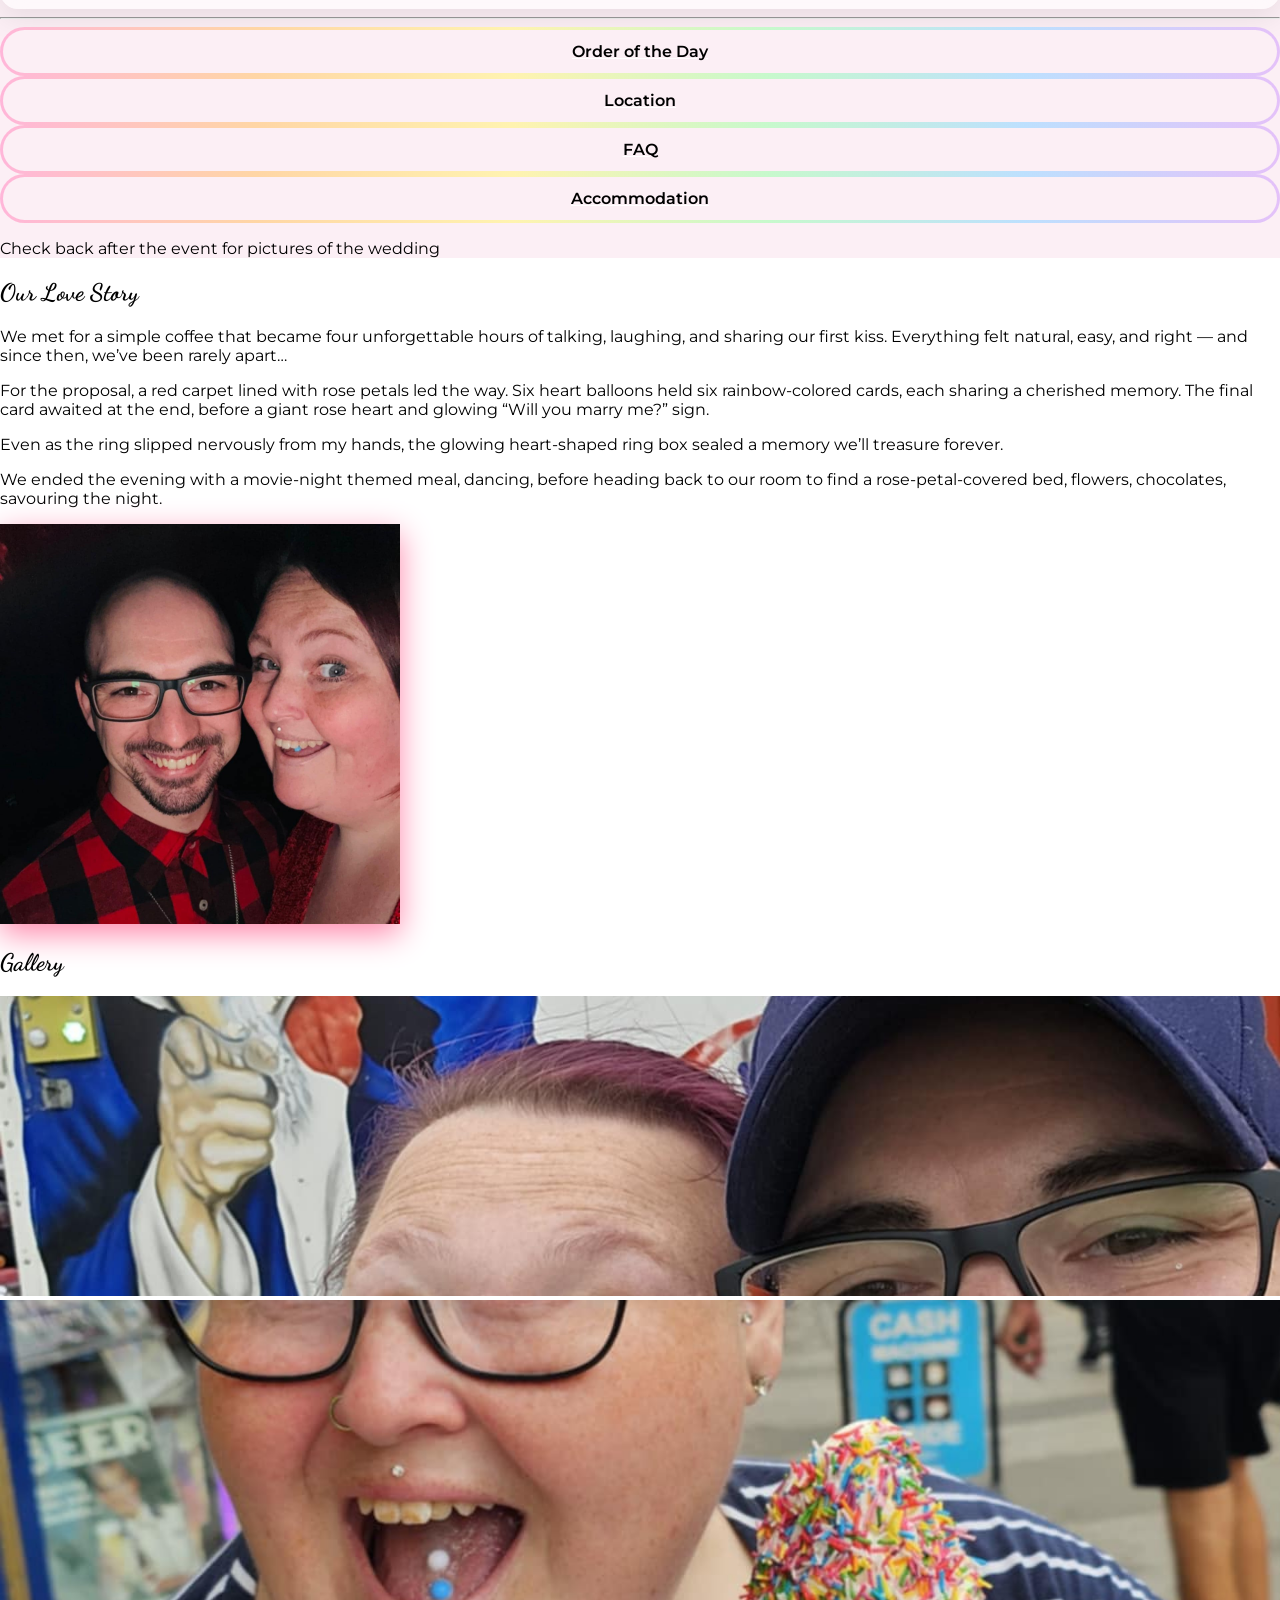
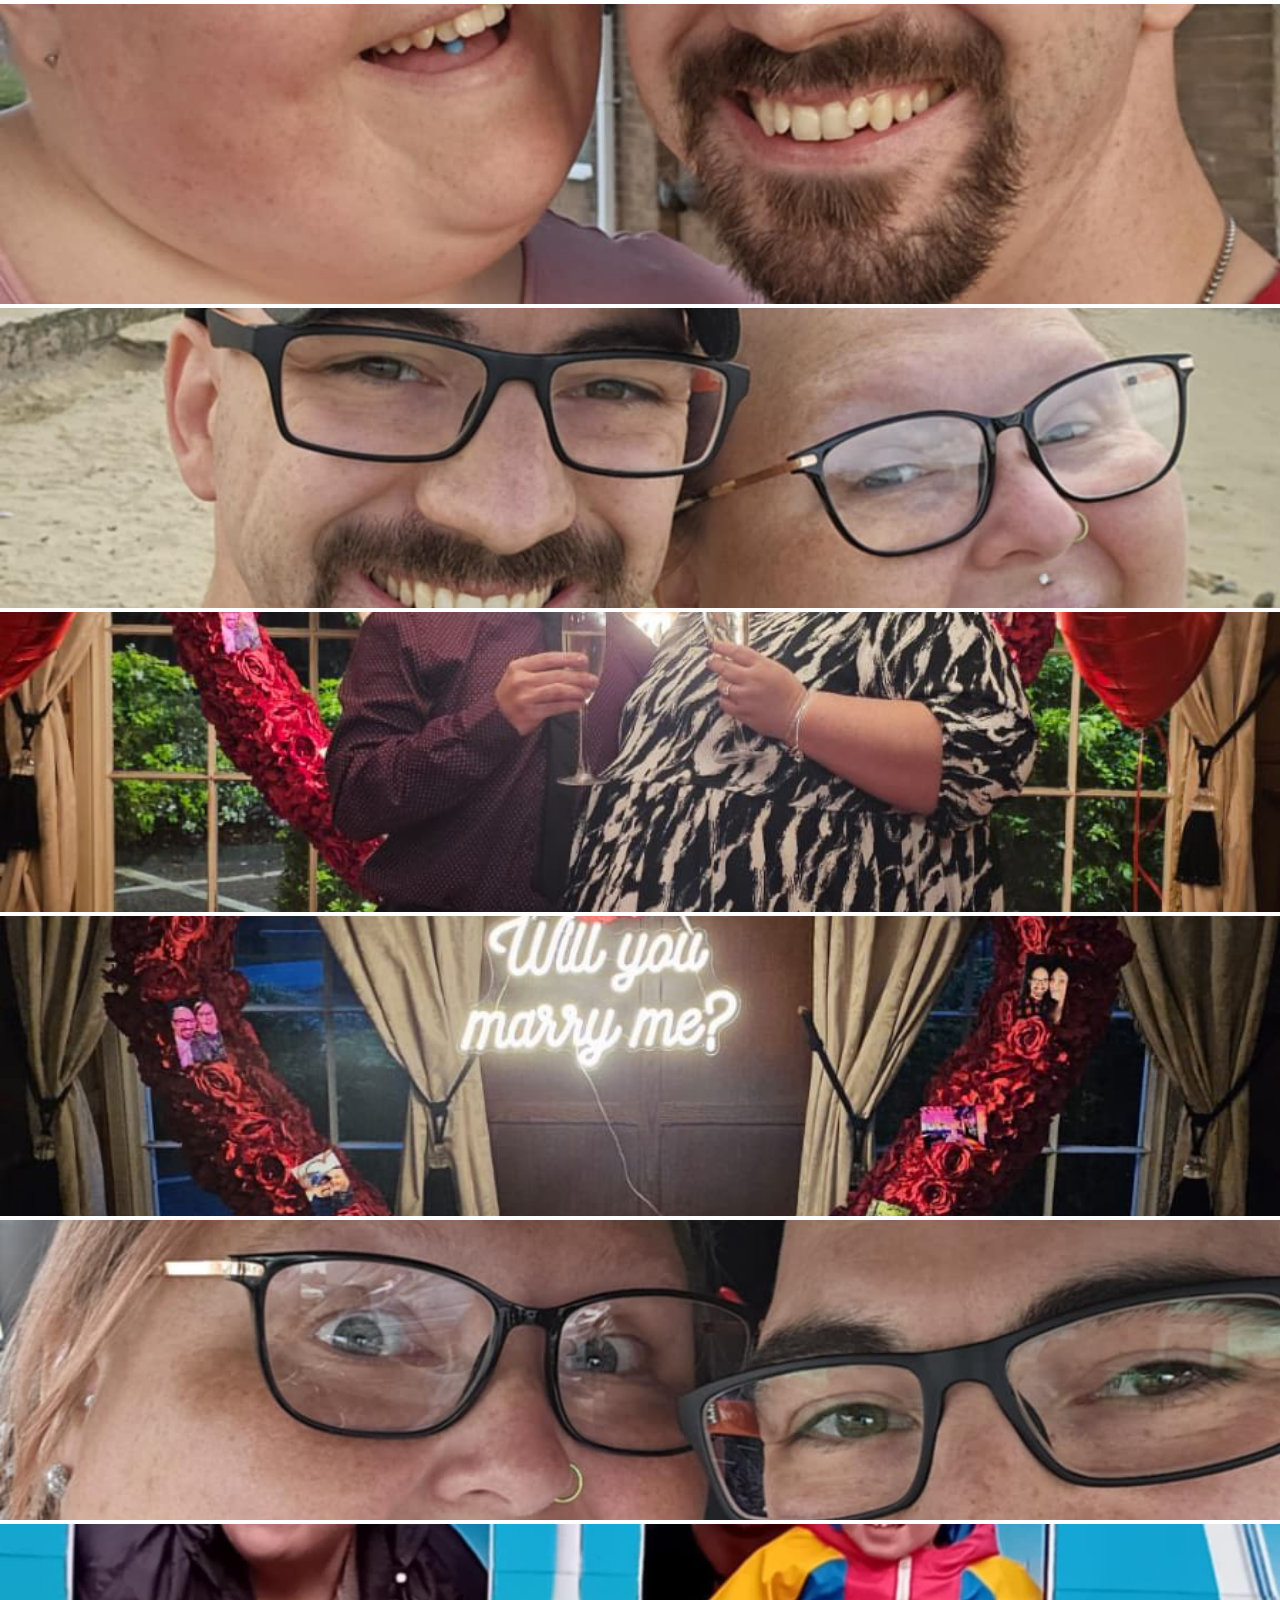
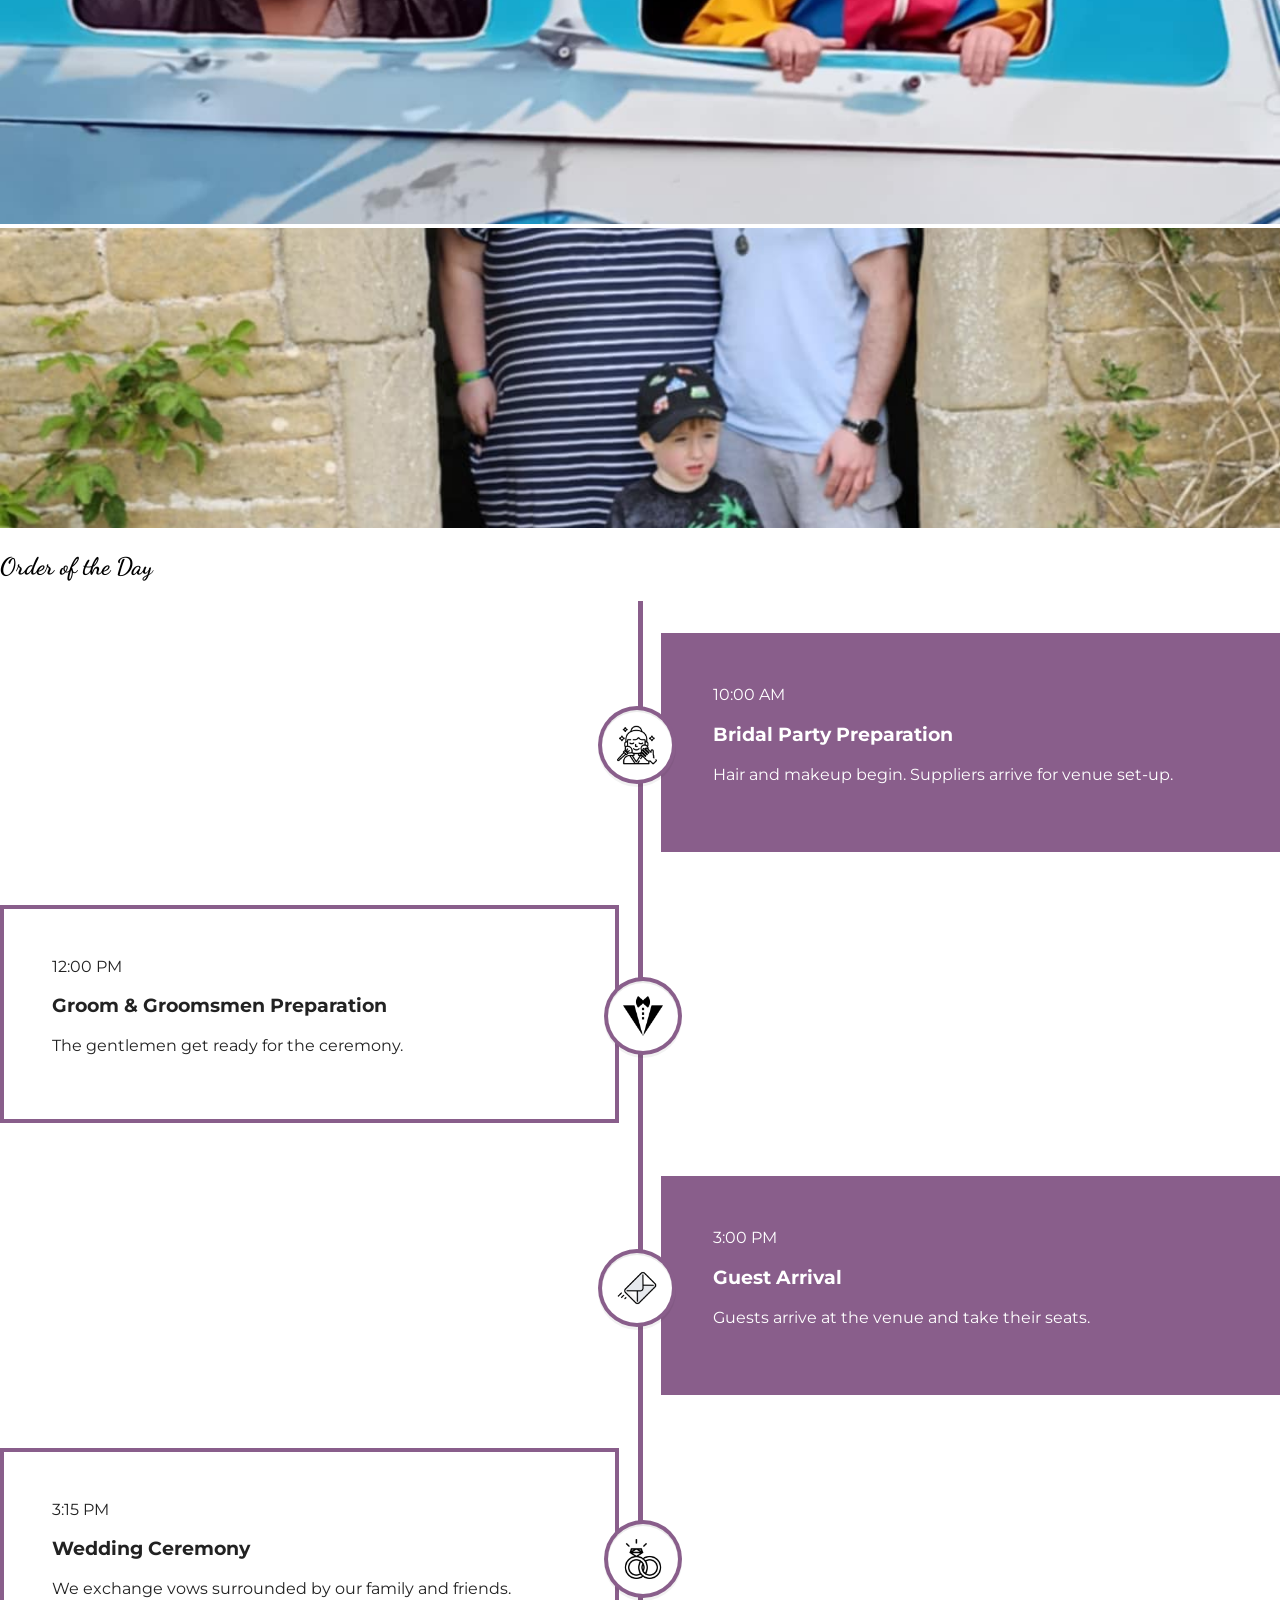
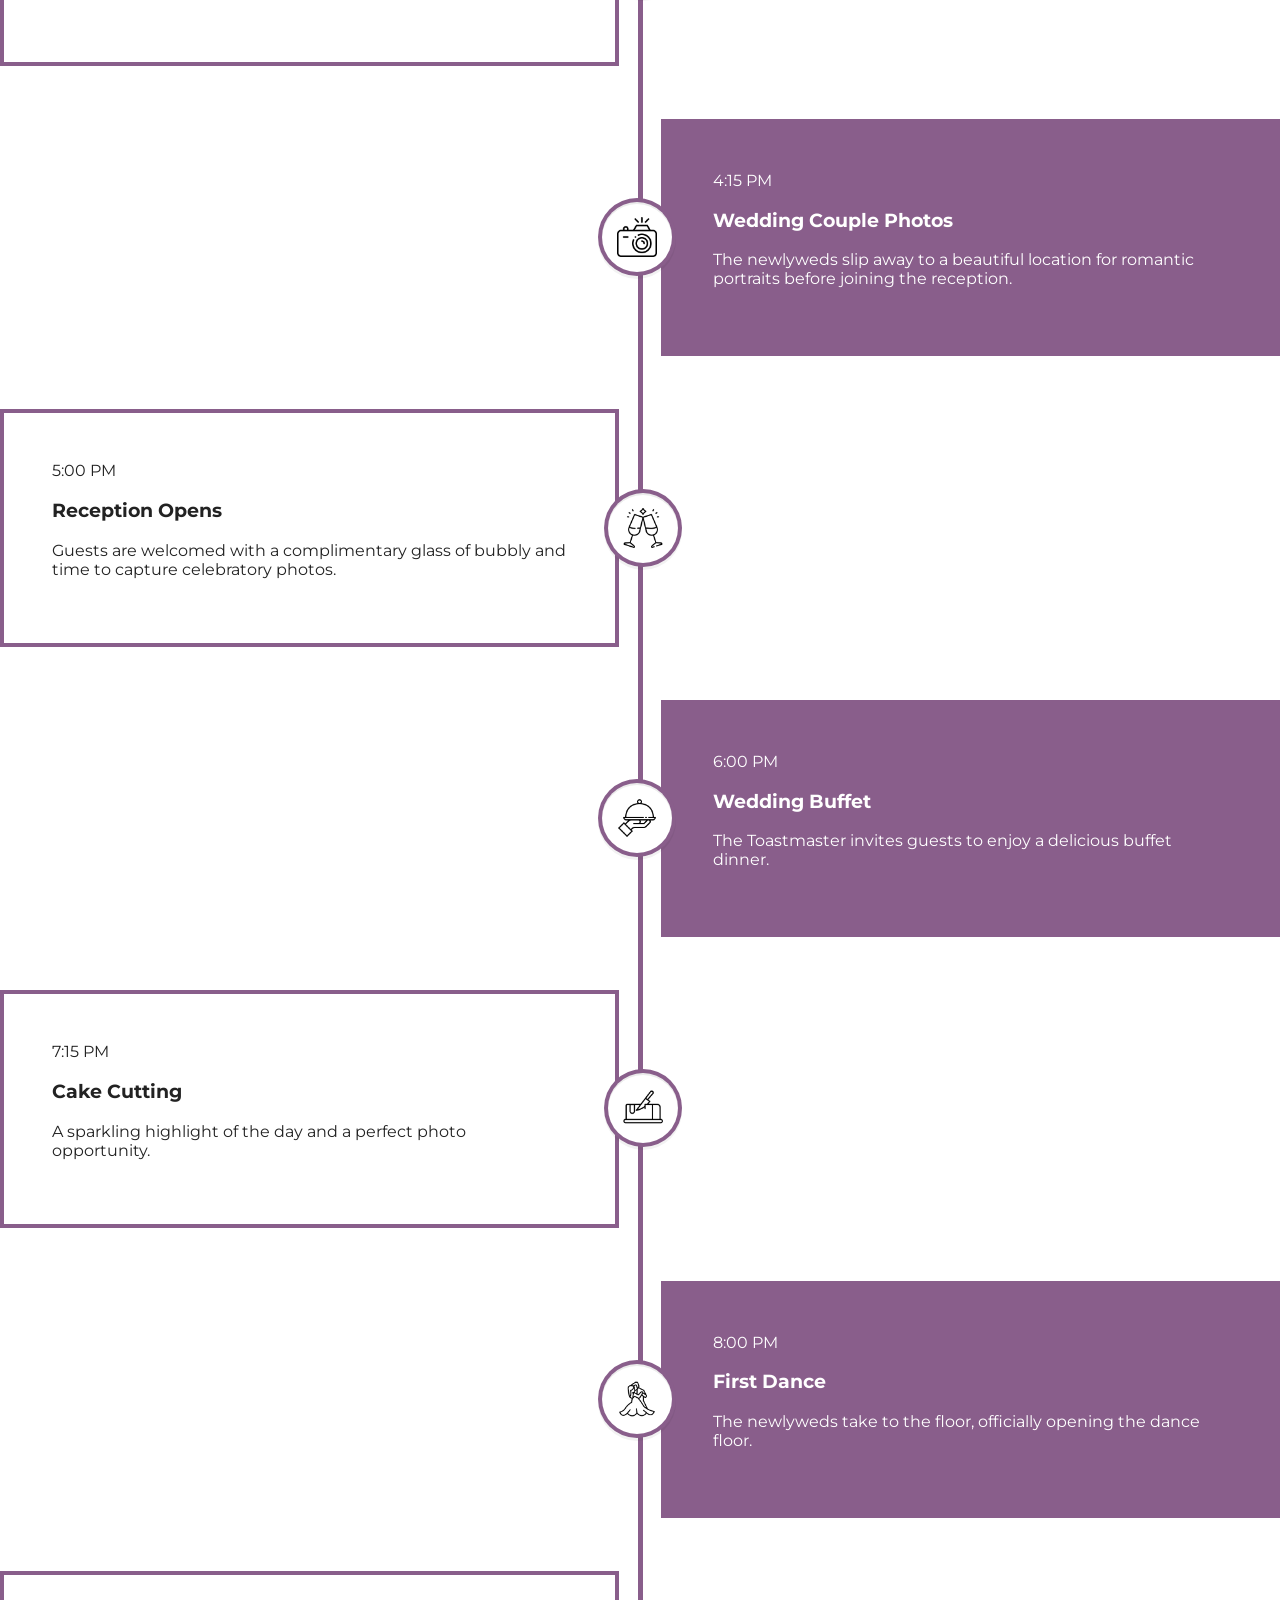
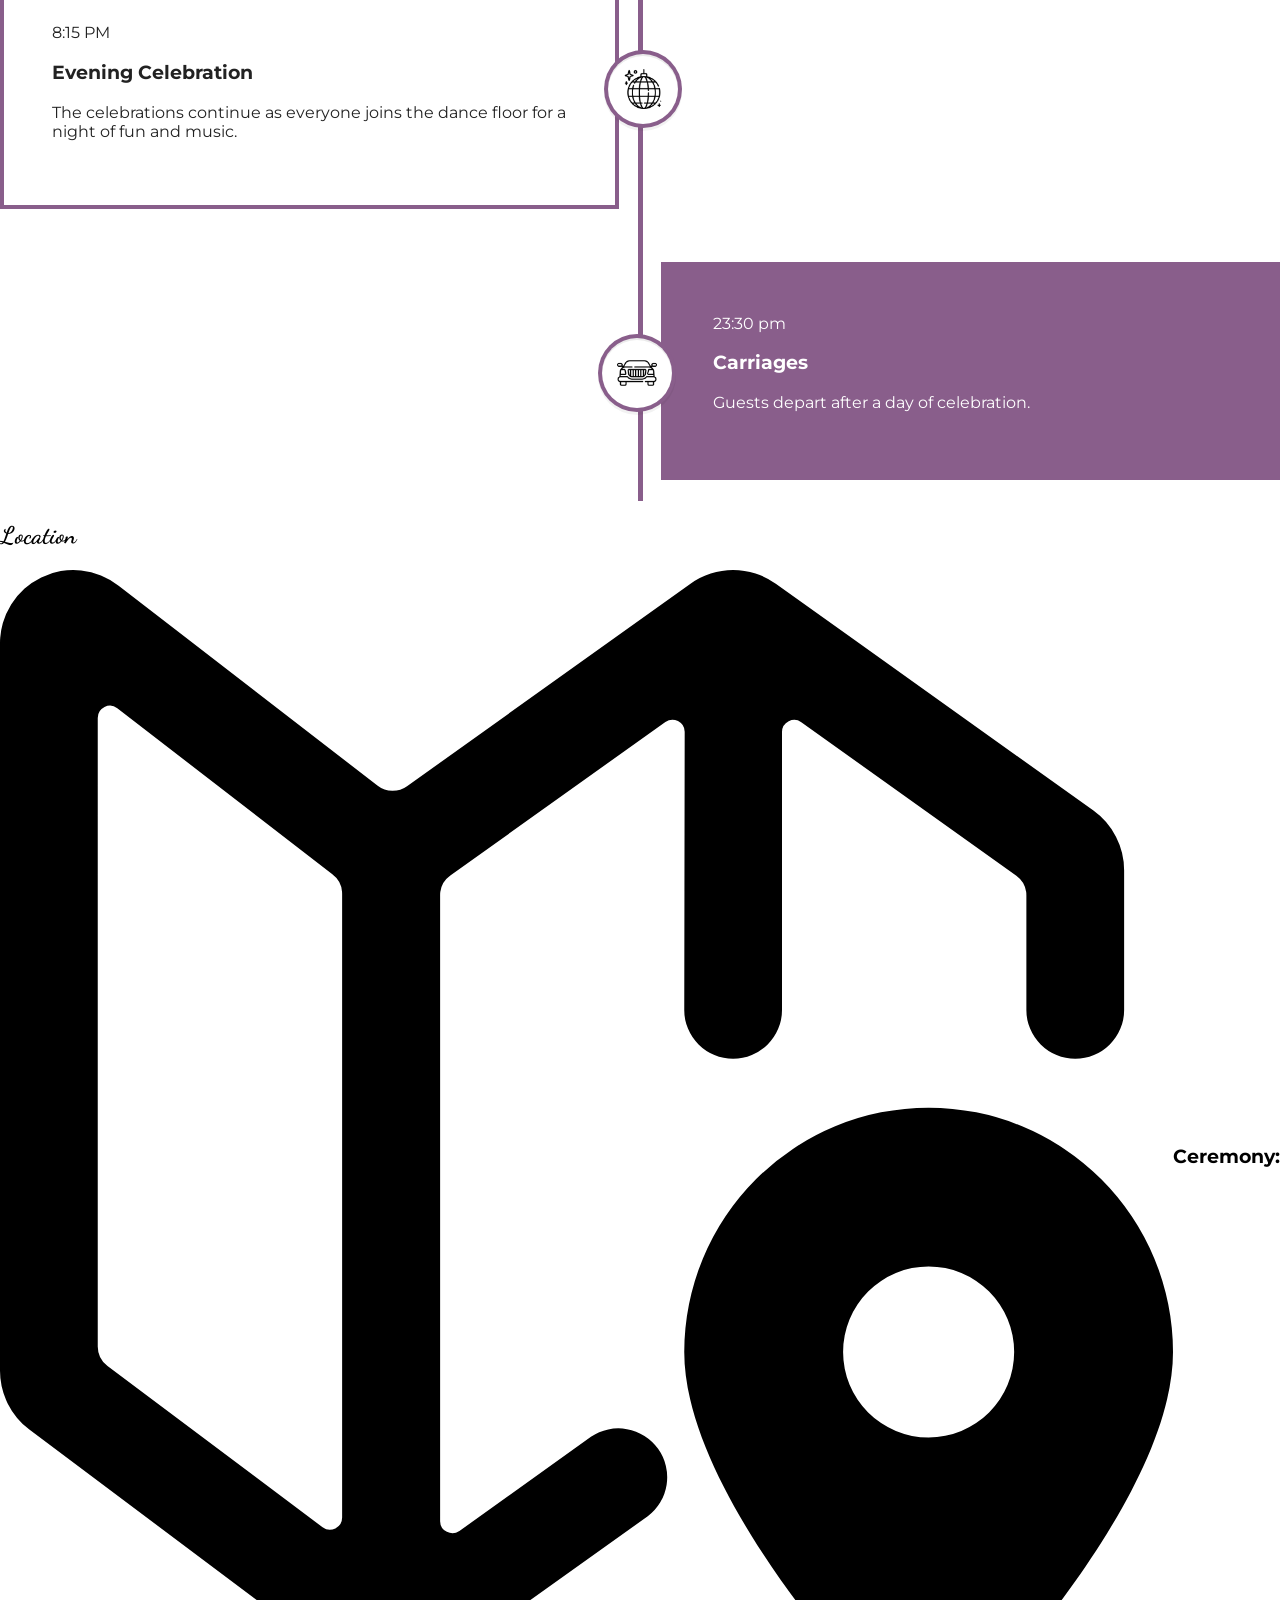
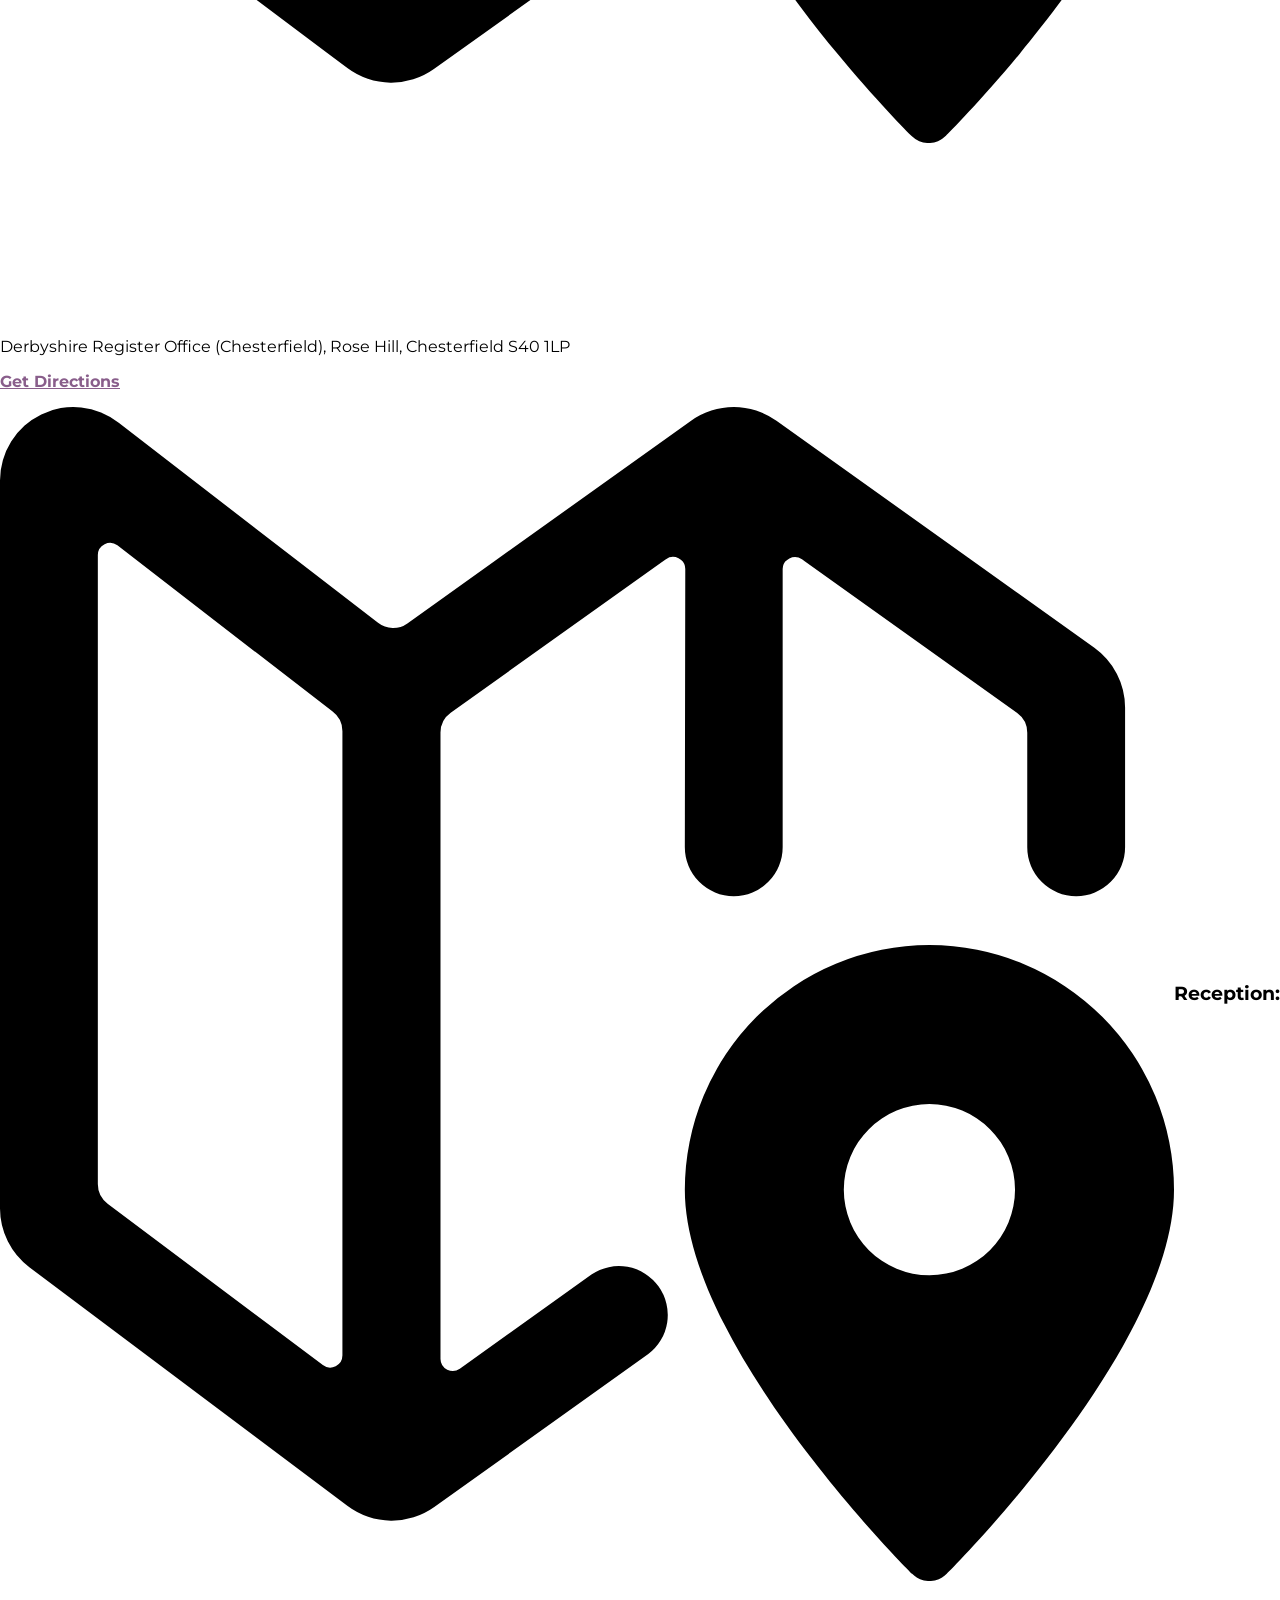
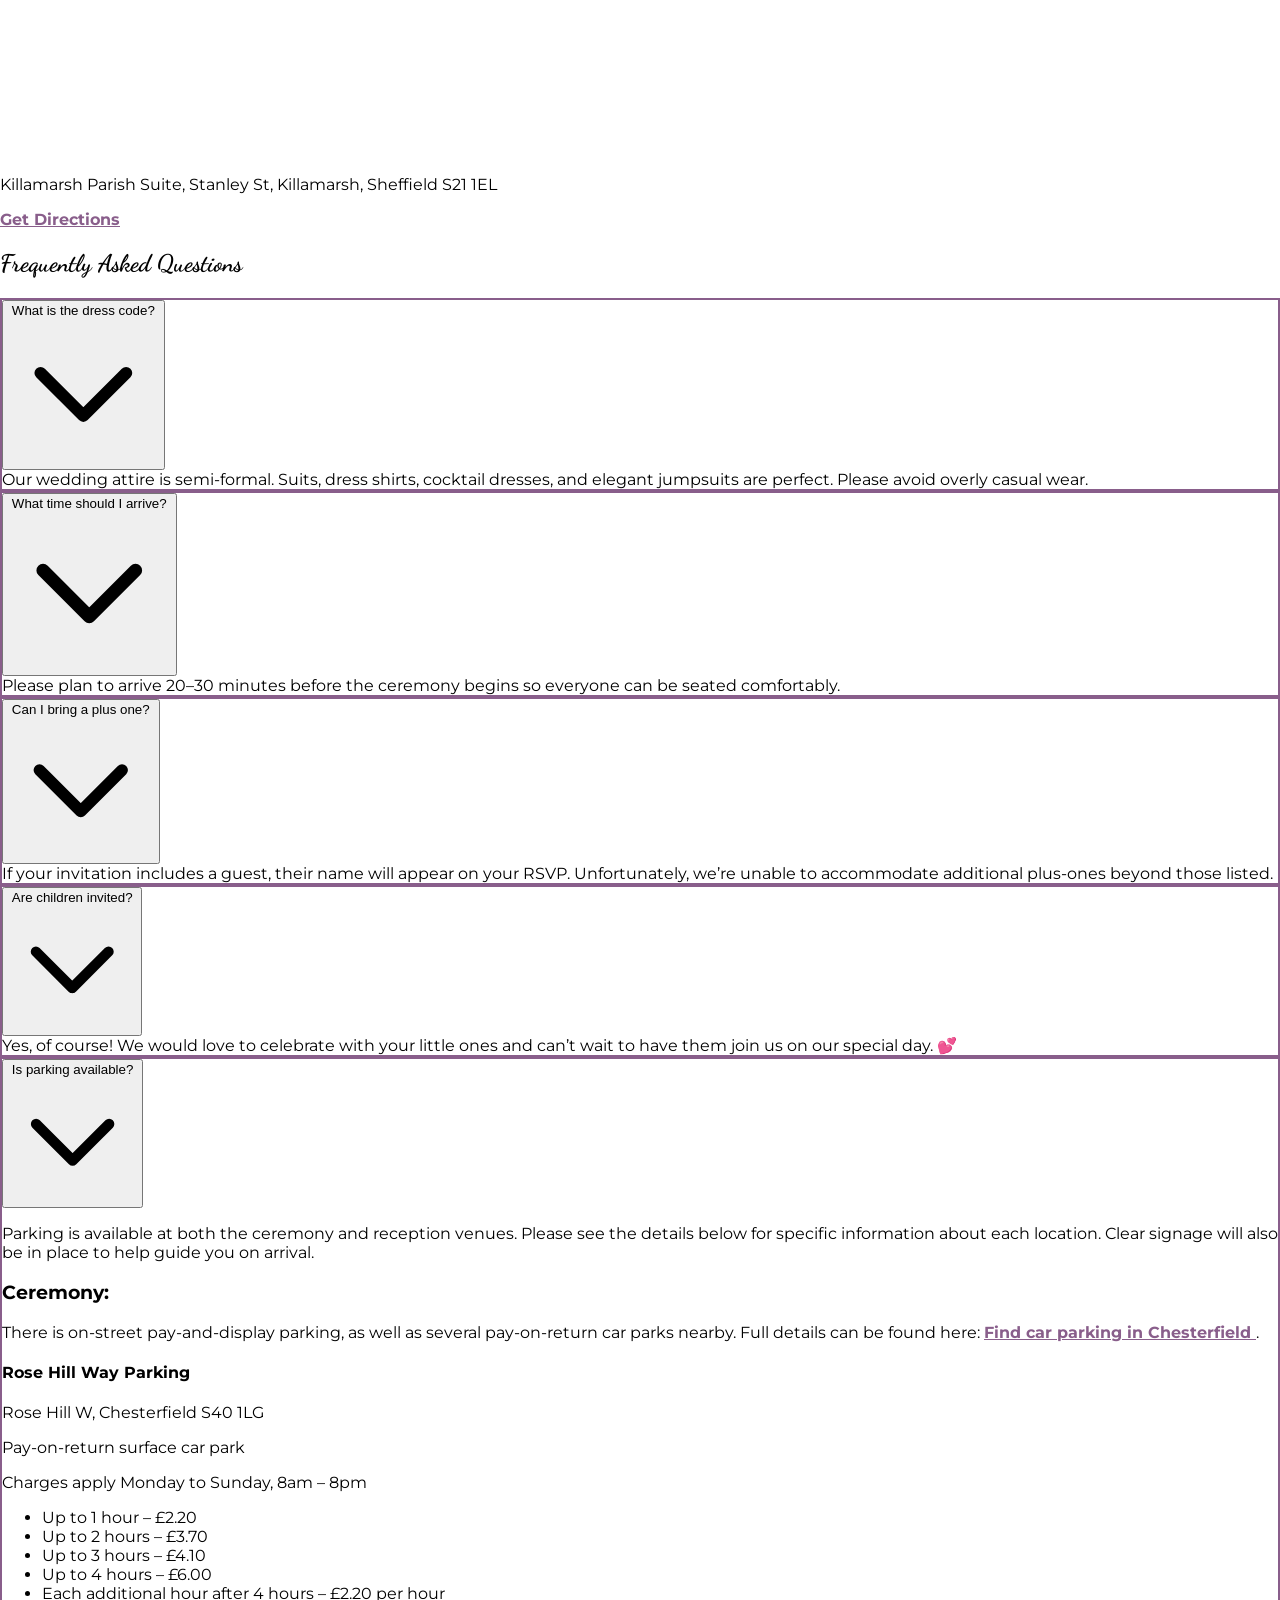
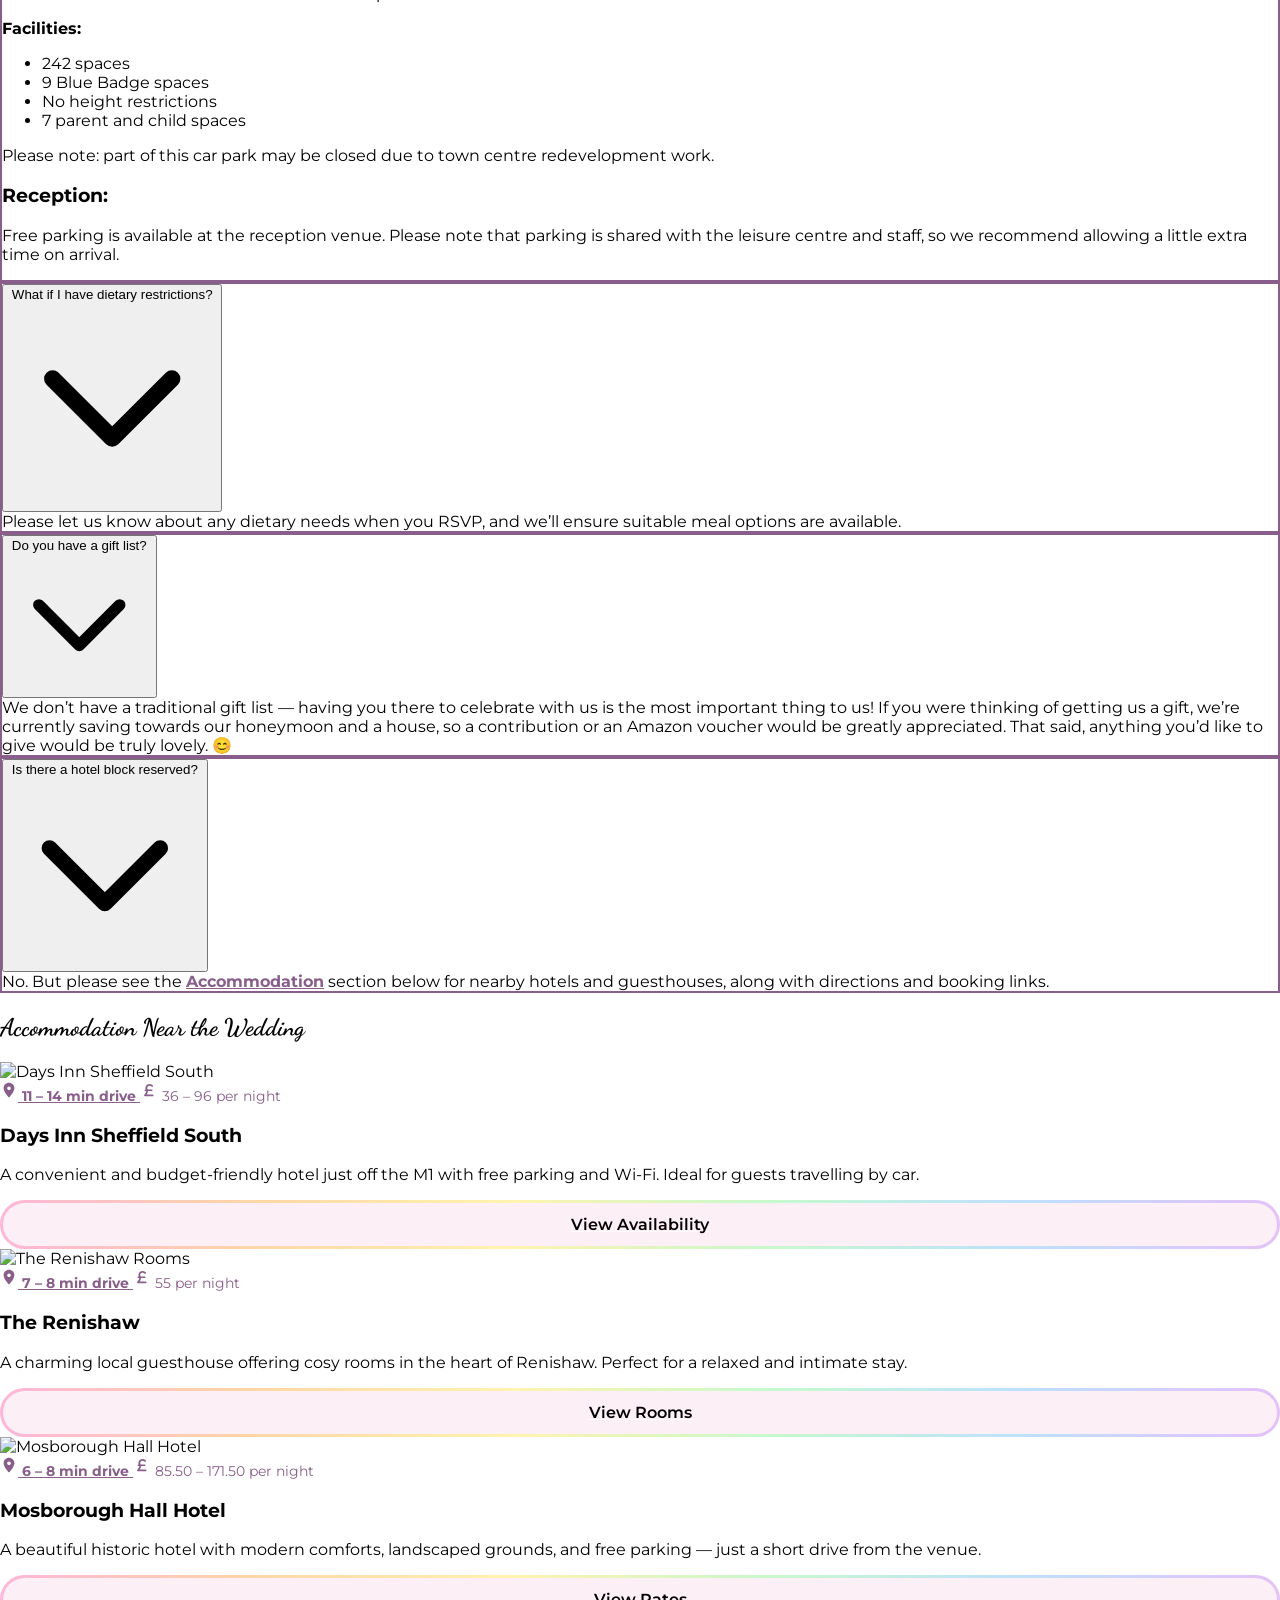
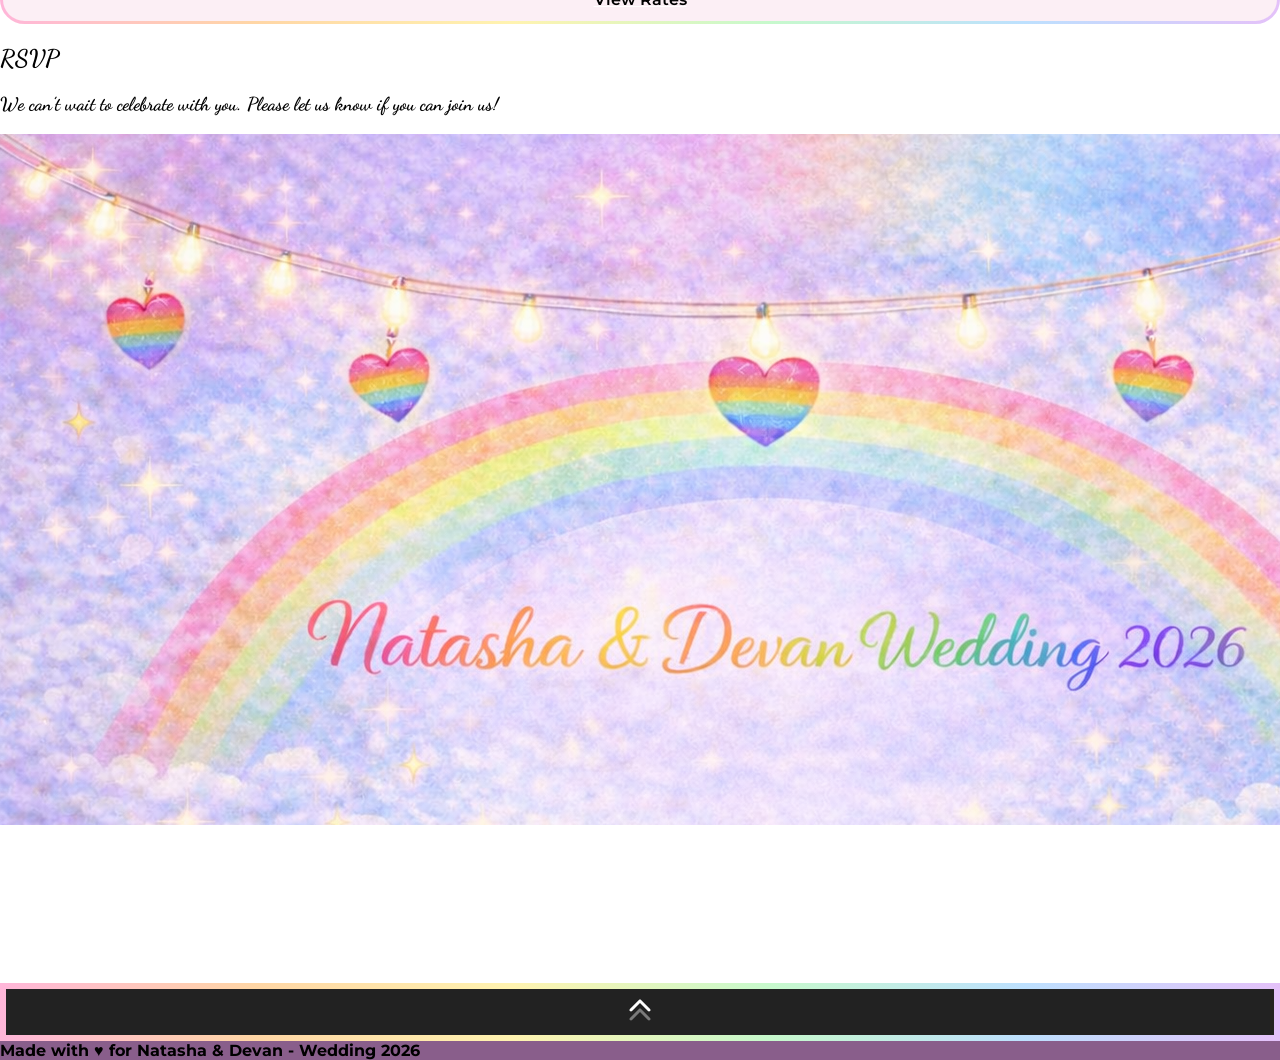
==== commit 8588cc70: "Removed RSVP Button" ====
--- a/index.html
+++ b/index.html
@@ -169,10 +169,10 @@
 
                     <hr class="my-6">
 
-                    <div class="rsvp text-center mb-6">
+                    <!-- div class="rsvp text-center mb-6">
                         <a href="#rsvp" class="rainbow-btn shadow-lg py-2 transition"><span>RSVP</span></a>
                         <p class="font-bold mt-4 uppercase">Please respond by the 13th March!</p>
-                    </div>
+                </div ==>
 
                     <!-- Buttons -->
                     <div class="grid grid-cols-1 md:grid-cols-2 gap-3 text-sm">
